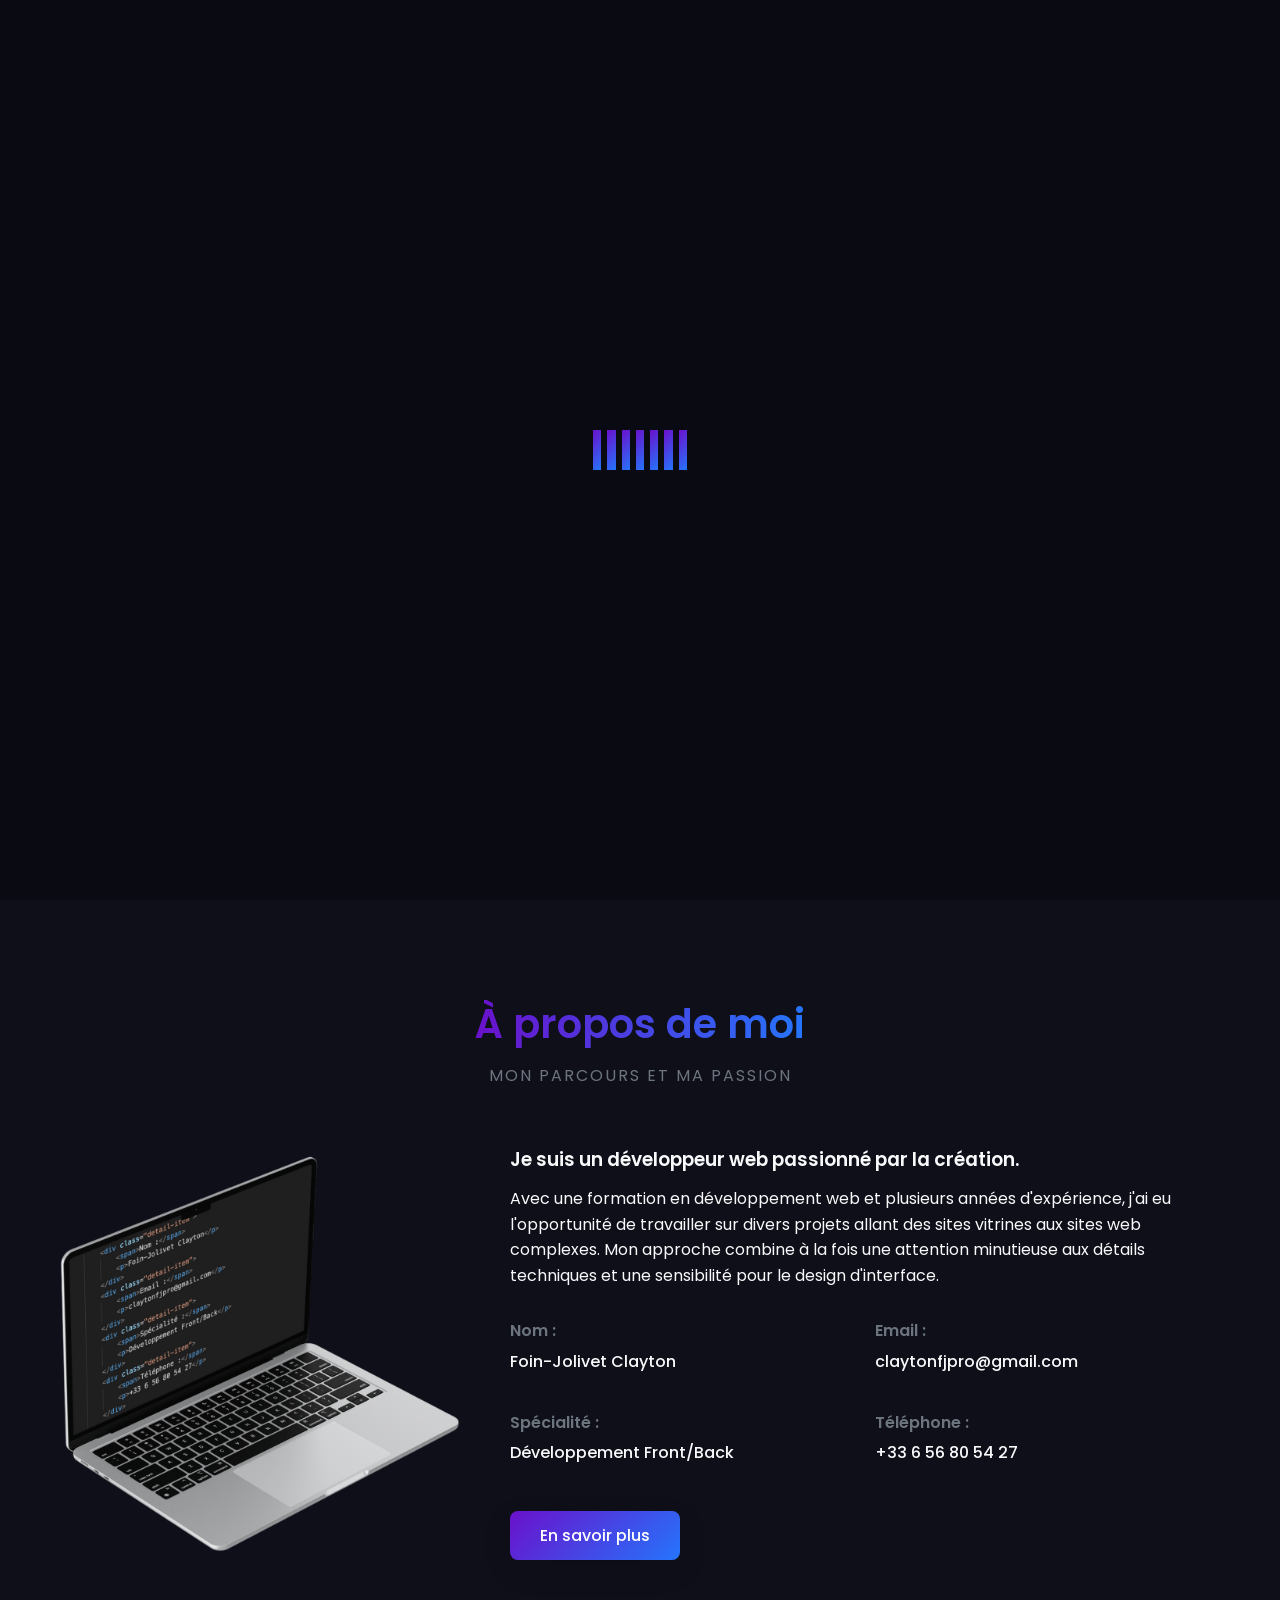
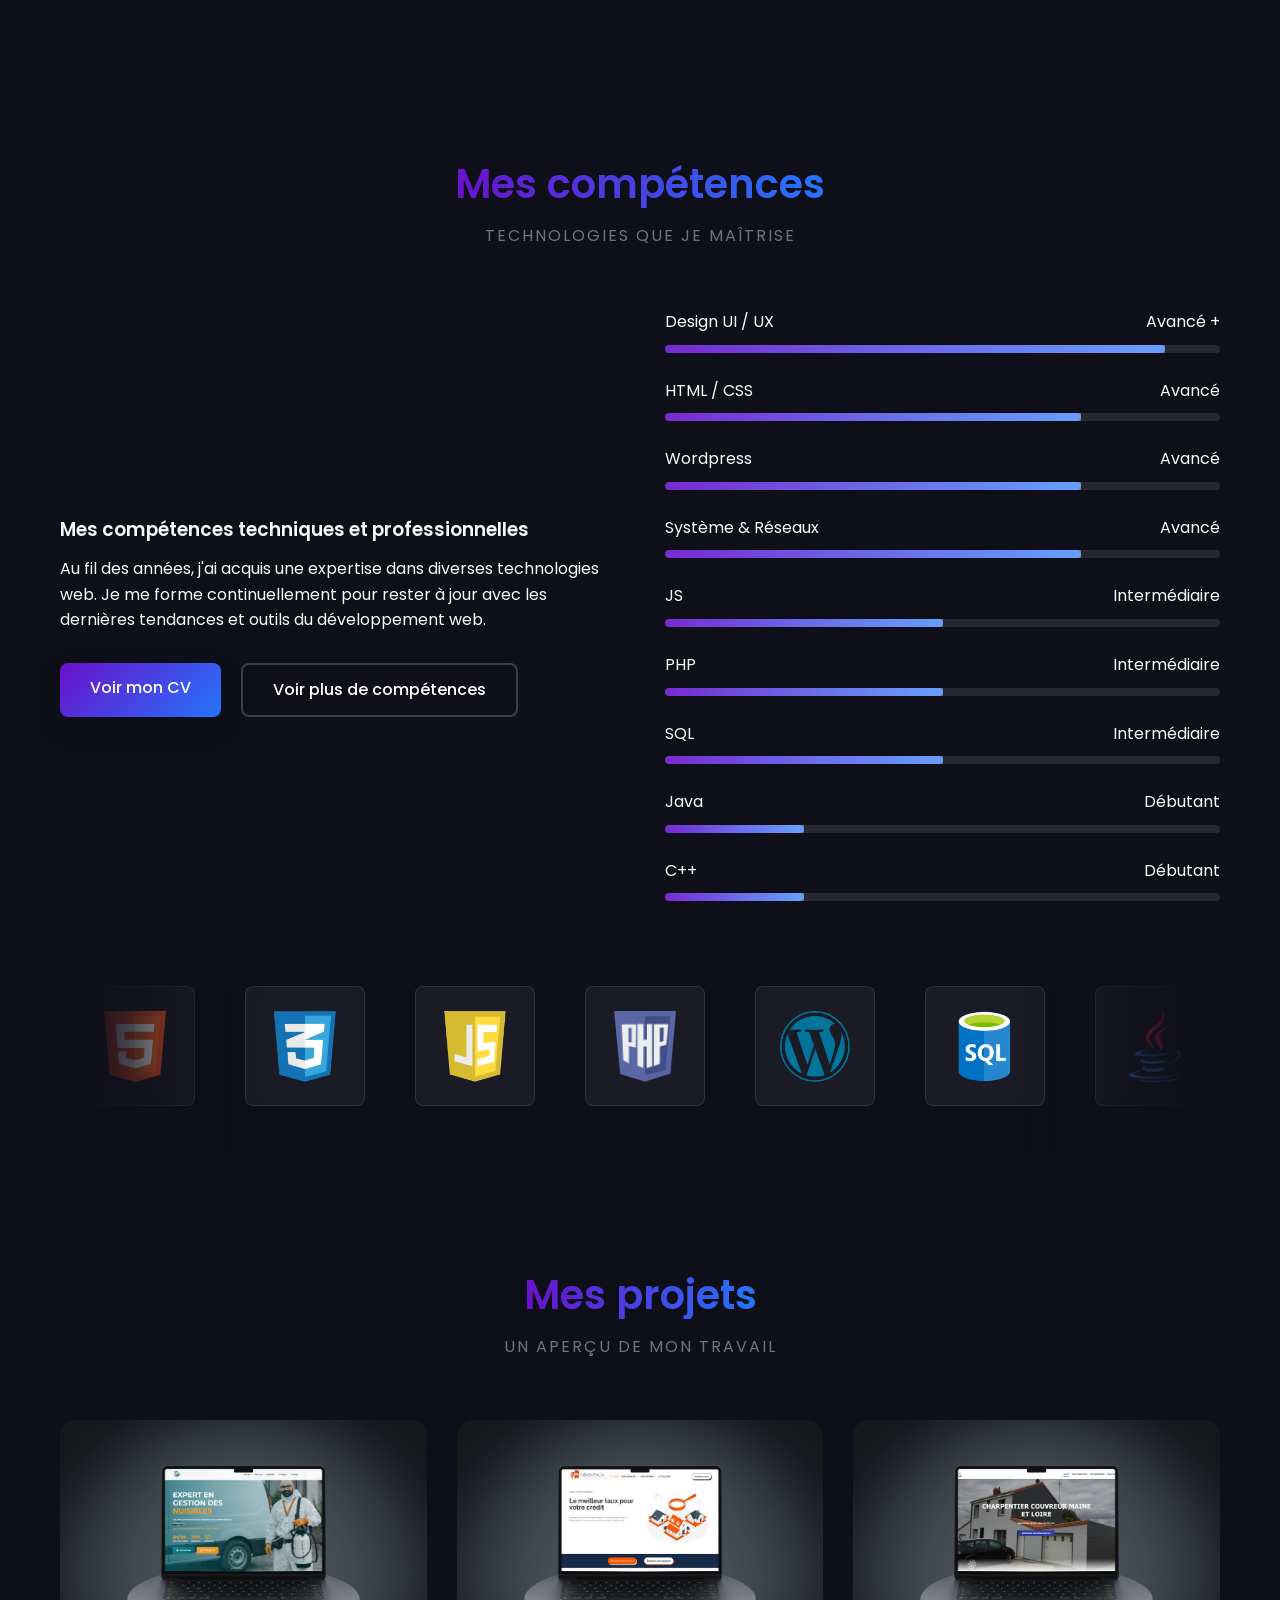
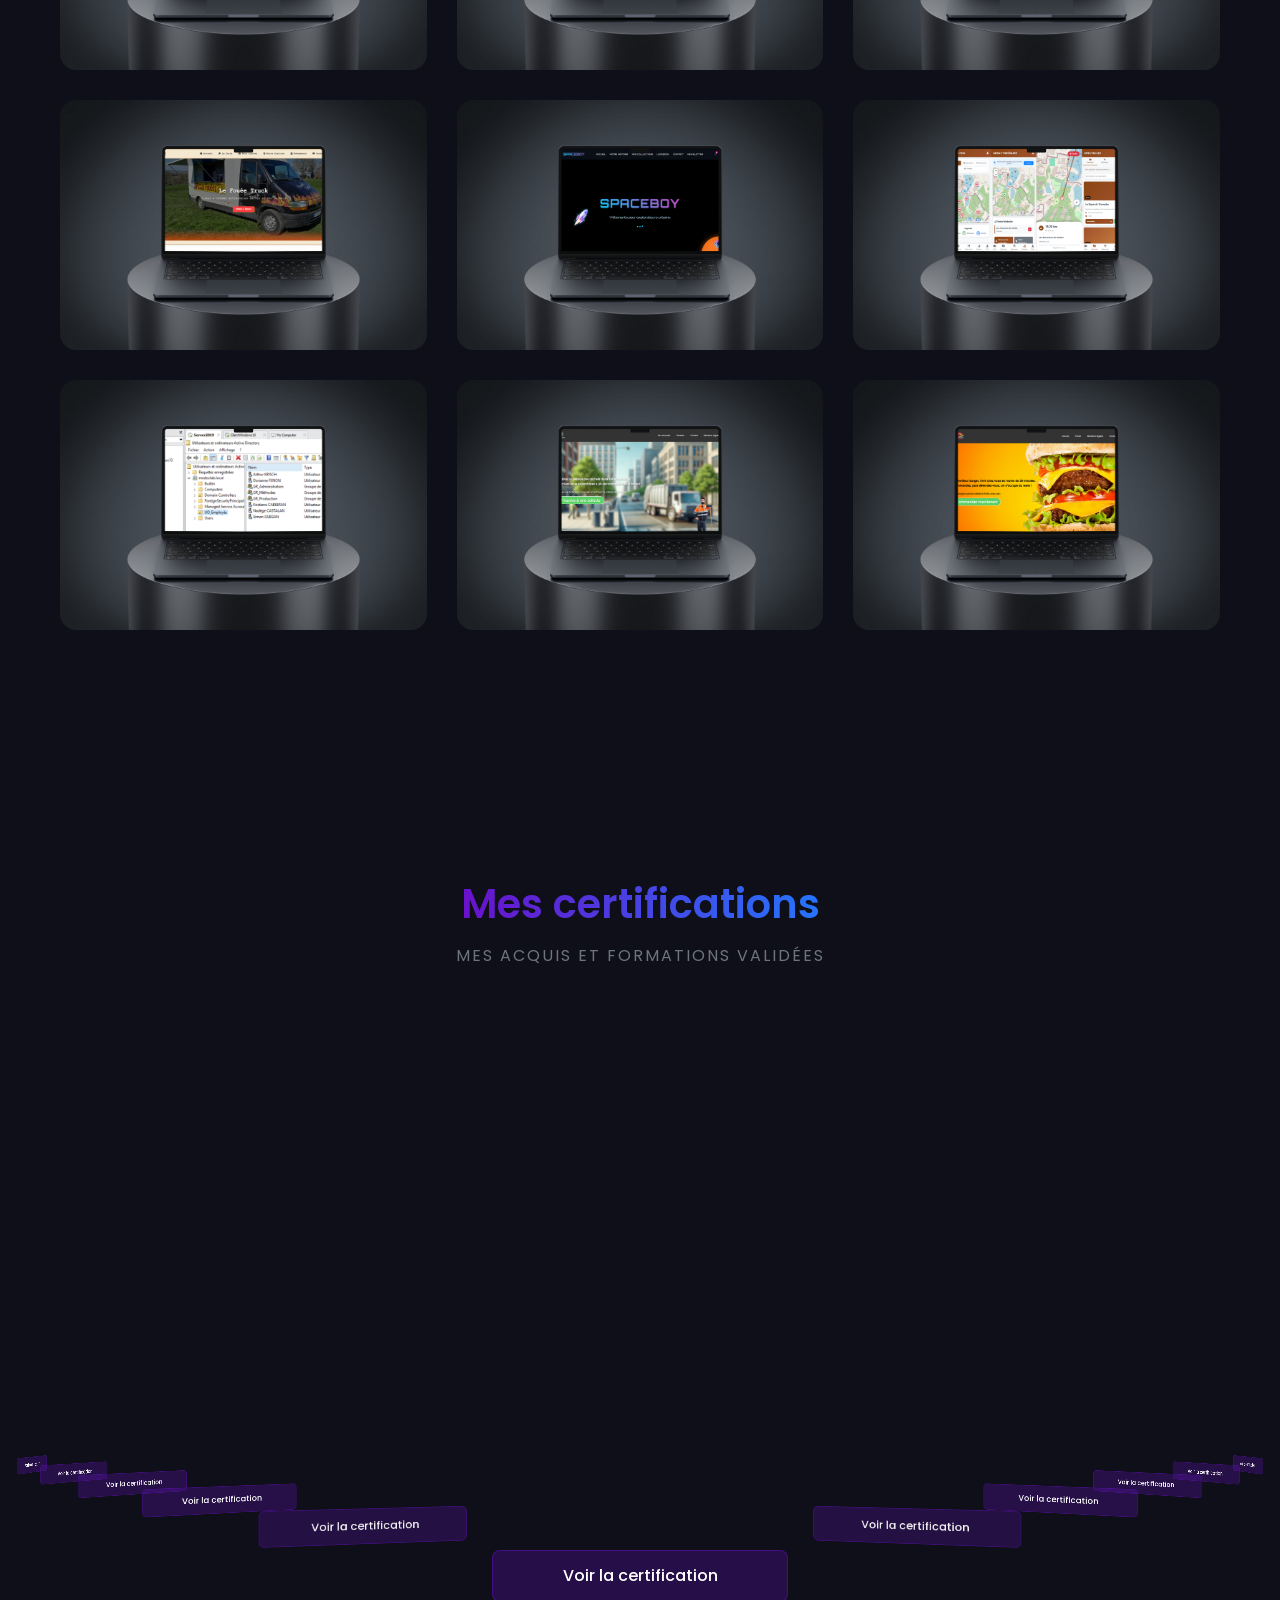
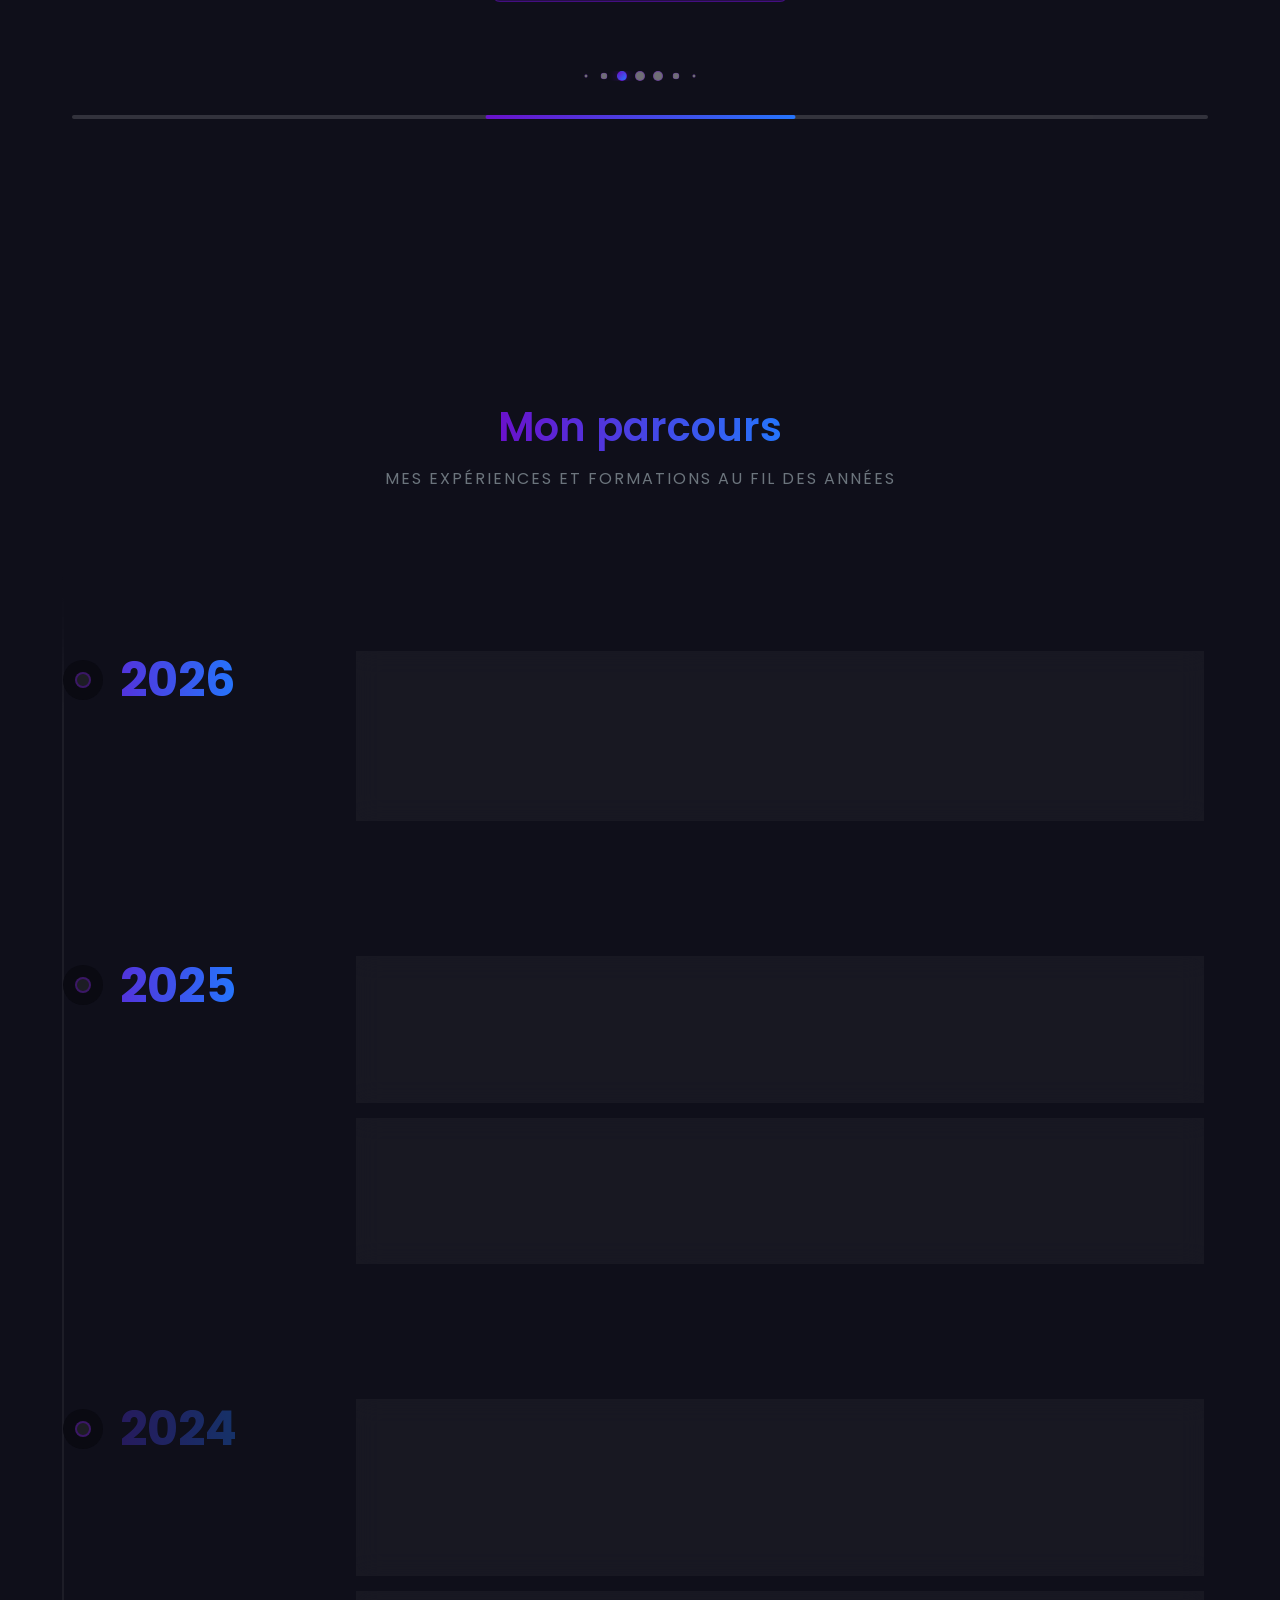
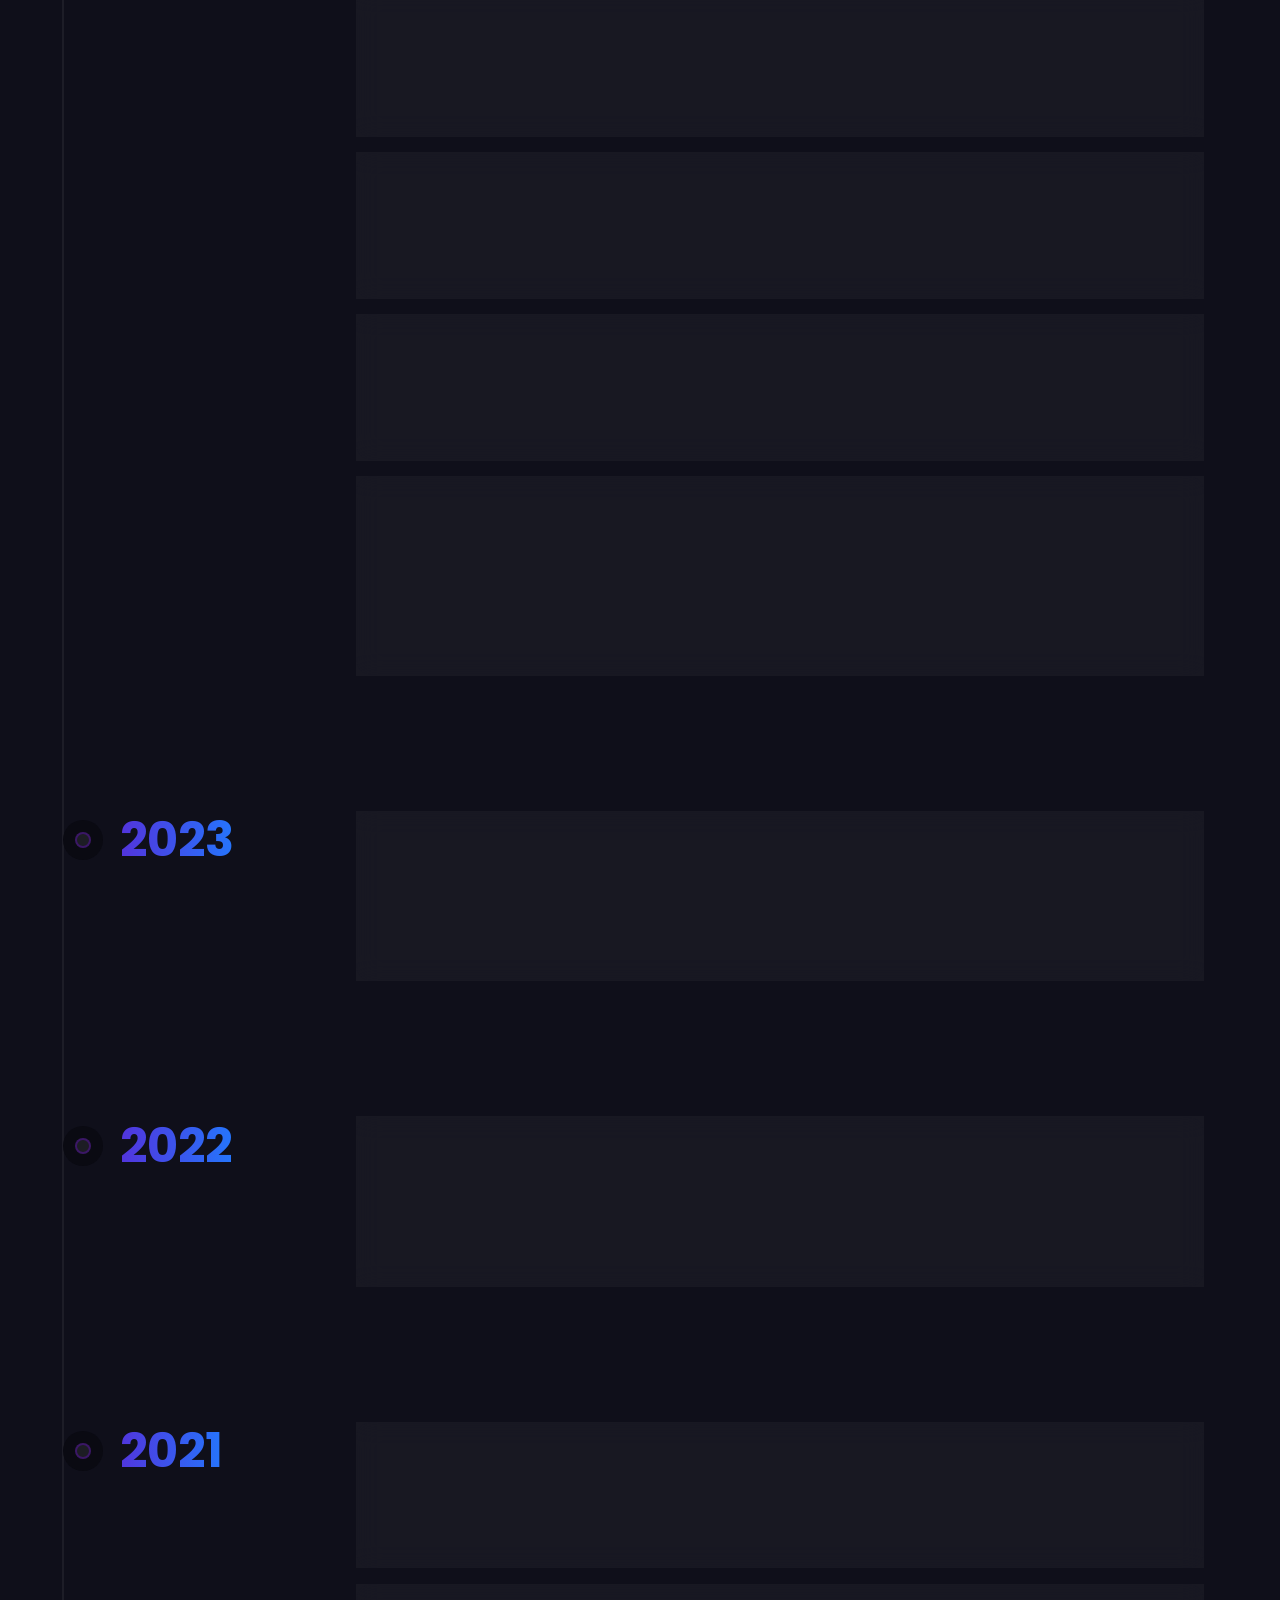
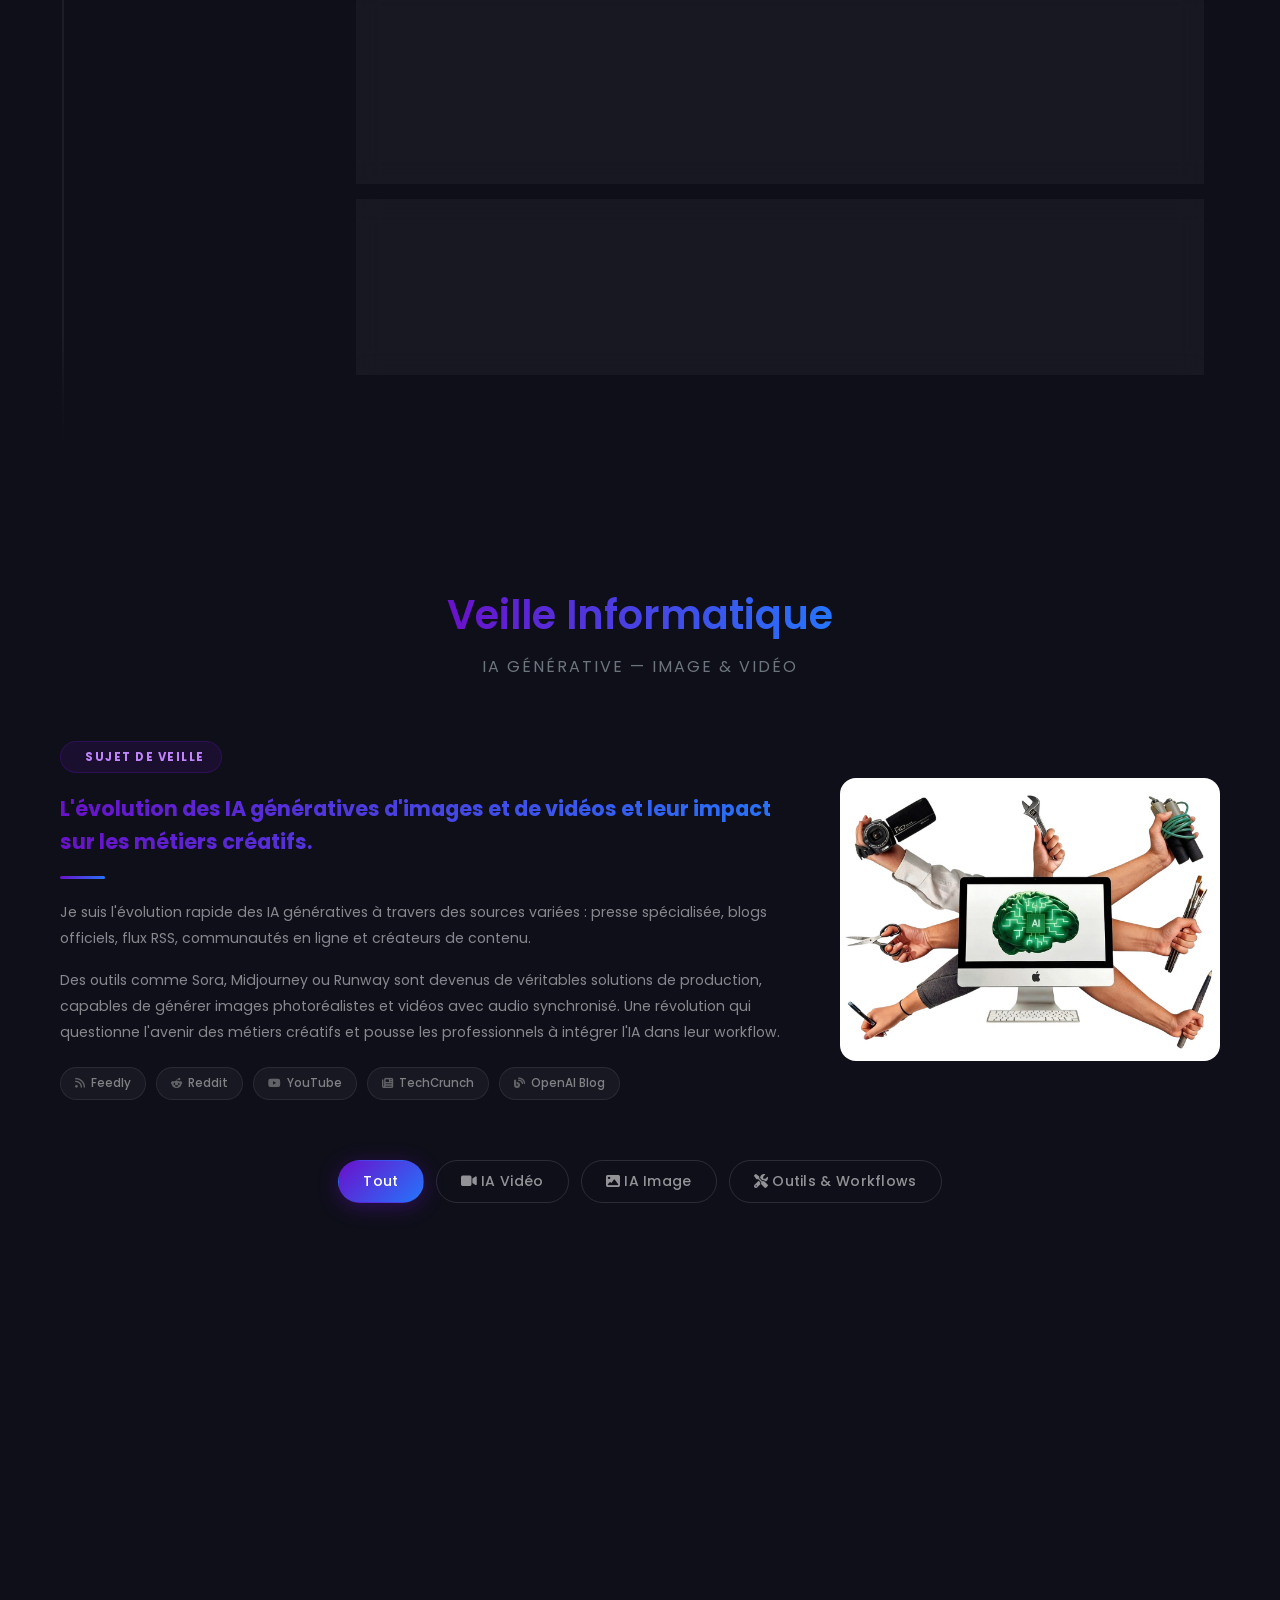
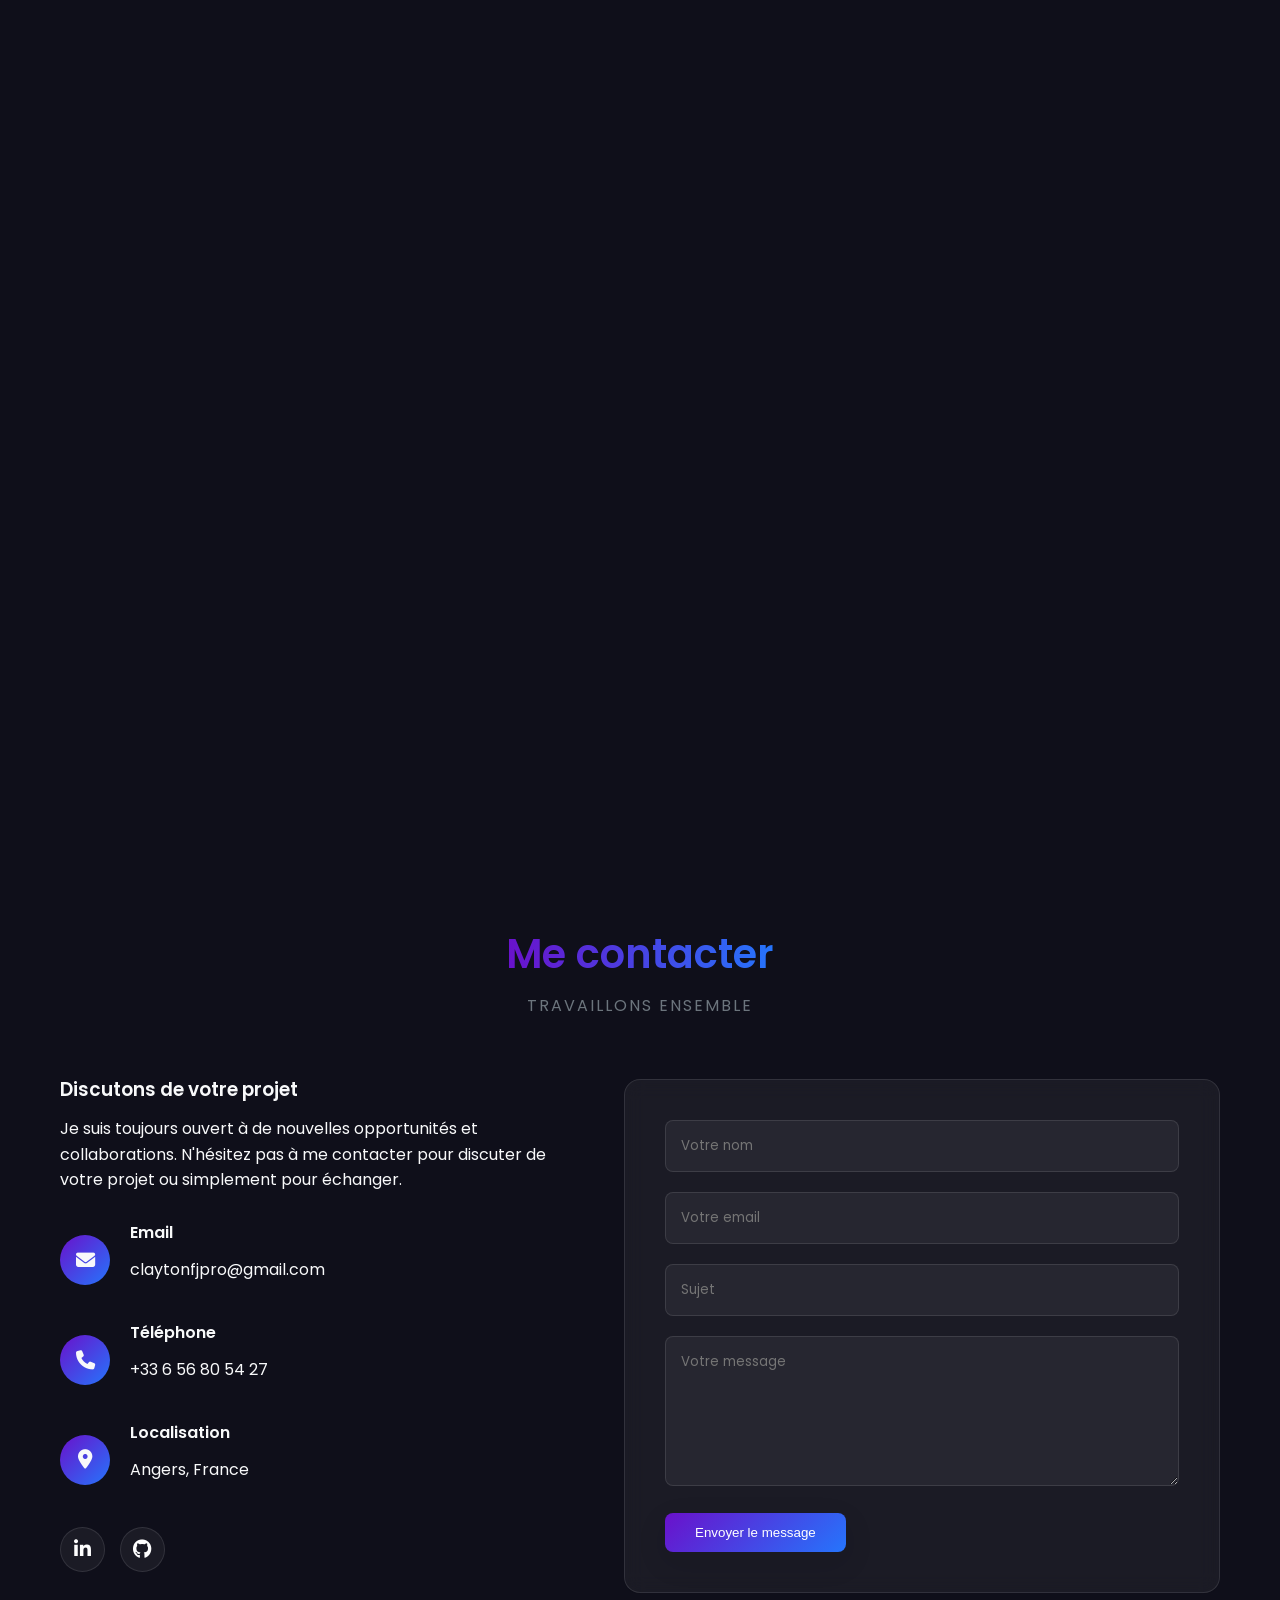
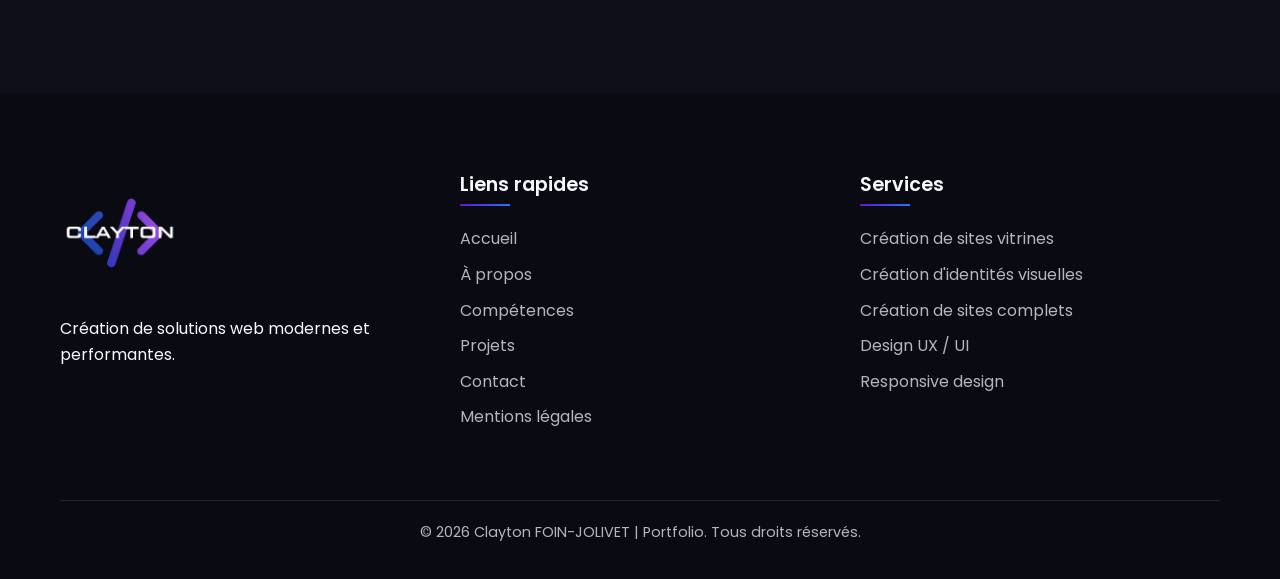
==== HTML/index.html @ 1fef13af "Optimize performance: compress images, passive listeners, SEO & accessibility Images: - Remove 12 un" ====
<!DOCTYPE html>
<html lang="fr">
<head>
    <meta charset="UTF-8">
    <meta name="viewport" content="width=device-width, initial-scale=1.0">
    <meta name="description" content="Portfolio de Clayton Foin-Jolivet — Développeur web passionné par la création digitale.">
    <meta name="theme-color" content="#0f0f1a">
    <meta name="author" content="Clayton Foin-Jolivet">
    <meta property="og:title" content="Clayton FOIN-JOLIVET | Portfolio">
    <meta property="og:description" content="Portfolio de Clayton Foin-Jolivet — Développeur web passionné par la création digitale.">
    <meta property="og:type" content="website">
    <meta property="og:url" content="https://claytonfj.github.io/mon-portfolio/">
    <meta property="og:image" content="https://claytonfj.github.io/mon-portfolio/IMAGES/logo.png">
    <meta name="twitter:card" content="summary_large_image">
    <link rel="canonical" href="https://claytonfj.github.io/mon-portfolio/">
    <title>Clayton FOIN-JOLIVET | Portfolio</title>

    <!-- Preconnect for faster external resource loading -->
    <link rel="preconnect" href="https://fonts.googleapis.com">
    <link rel="preconnect" href="https://fonts.gstatic.com" crossorigin>
    <link rel="preconnect" href="https://cdnjs.cloudflare.com">
    <link rel="preconnect" href="https://unpkg.com">
    <link rel="preconnect" href="https://prod.spline.design">

    <link rel="stylesheet" href="https://cdnjs.cloudflare.com/ajax/libs/font-awesome/6.4.0/css/all.min.css">
    <link rel="stylesheet" href="https://unpkg.com/swiper/swiper-bundle.min.css">
    <link href="https://fonts.googleapis.com/css2?family=Poppins:wght@300;400;500;600;700&display=swap" rel="stylesheet">
    
    <!-- Styles organisés -->
    <link rel="stylesheet" href="../CSS/base.css">
    <link rel="stylesheet" href="../CSS/preloader.css">
    <link rel="stylesheet" href="../CSS/cursor.css">
    <link rel="stylesheet" href="../CSS/navbar.css">
    <link rel="stylesheet" href="../CSS/hero.css">
    <link rel="stylesheet" href="../CSS/about.css">
    <link rel="stylesheet" href="../CSS/skills.css">
    <link rel="stylesheet" href="../CSS/tools-carousel.css">
    <link rel="stylesheet" href="../CSS/projects.css">
    <link rel="stylesheet" href="../CSS/project-modal.css">
    <link rel="stylesheet" href="../CSS/certifications.css">
    <link rel="stylesheet" href="../CSS/timeline.css">
    <link rel="stylesheet" href="../CSS/veille.css">
    <link rel="stylesheet" href="../CSS/contact.css">
    <link rel="stylesheet" href="../CSS/footer.css">
    <link rel="stylesheet" href="../CSS/responsive.css">

</head>
<body>
    <!-- Préloader -->
    <div class="preloader">
        <div class="loader">
            <div class="loader-square"></div>
            <div class="loader-square"></div>
            <div class="loader-square"></div>
            <div class="loader-square"></div>
            <div class="loader-square"></div>
            <div class="loader-square"></div>
            <div class="loader-square"></div>
        </div>
    </div>

    <!-- Cursor personnalisé -->
    <div class="cursor" aria-hidden="true"></div>
    <div class="cursor-follower" aria-hidden="true"></div>

    <!-- Navbar -->
    <nav class="navbar">
        <div class="container">
            <a href="#home" class="logo">
                <img src="../IMAGES/logo.png" alt="Mon Logo" width="40" height="40">
            </a>

            <div class="navbar-capsule">
                <a href="#home" class="active">Accueil</a>
                <a href="#about">À propos</a>
                <a href="#skills">Compétences</a>
                <a href="#projects">Projets</a>
                <a href="#certif">Certifications</a>
                <a href="#parcours">Parcours</a>
                <a href="#veille">Veille</a>
                <a href="#contact">Contact</a>
            </div>
            <button class="menu-btn" aria-label="Ouvrir le menu" aria-expanded="false">
                <div class="menu-btn__burger"></div>
            </button>
        </div>
    </nav>

    <!-- Mobile Menu -->
    <div class="mobile-menu">
        <div class="mobile-menu__content">
            <a href="#home" class="active">Accueil</a>
            <a href="#about">À propos</a>
            <a href="#skills">Compétences</a>
            <a href="#projects">Projets</a>
            <a href="#certif">Certifications</a>
            <a href="#gallery">Créations</a>
            <a href="#parcours">Parcours</a>
            <a href="#veille">Veille</a>
            <a href="#contact">Contact</a>
            <div class="social-links">
                <a href="https://www.linkedin.com/in/clayton-foin-jolivet-907069257/" target="_blank" rel="noopener noreferrer" aria-label="LinkedIn"><i class="fab fa-linkedin"></i></a>
                <a href="https://github.com/claytonfj" target="_blank" rel="noopener noreferrer" aria-label="GitHub"><i class="fab fa-github"></i></a>
            </div>
        </div>
    </div>

       <!-- Hero Section -->
    <section id="home" class="hero">
        <div class="hero-bg"></div>
        <canvas id="hero-particles" class="hero-particles"></canvas>
        <div class="hero-glow" id="hero-glow"></div>

        <div class="hero-layout">
            <div class="hero-content">
                <h4 class="subtitle">Bonjour,</h4>
                <h1 class="title">
                    <span class="title-word title-word-1">Bienvenue</span>
                    <span class="title-word title-word-2">Sur</span>
                    <span class="title-word title-word-3">Mon Portfolio</span>
                </h1>
                <p class="description">Je m'appelle Clayton, j'ai 21 ans et suis passionné par la création digitale.</p>

                <div class="hero-btns">
                    <a href="#contact" class="btn btn-primary">Me contacter</a>
                    <a href="../IMAGES/CV.pdf" class="btn btn-secondary" target="_blank" rel="noopener noreferrer">Voir mon CV</a>
                </div>
            </div>

            <!-- Robot 3D Spline -->
            <div class="hero-3d">
                <canvas id="spline-canvas"></canvas>
            </div>
        </div>

        <div class="scroll-down">
            <span>Scroll</span>
            <div class="mouse">
                <div class="wheel"></div>
            </div>
        </div>
    </section>

    <!-- About Section -->
    <section id="about" class="about">
        <div class="container">
            <div class="section-header">
                <h2 class="section-title">À propos de <span>moi</span></h2>
                <p class="section-subtitle">Mon parcours et ma passion</p>
            </div>
            
            <div class="about-content">
                <div class="about-image">
                    <div class="image-container">
                        <picture>
                            <source media="(max-width: 1200px)" srcset="../IMAGES/Macbookcode2.jpg">
                            <img src="../IMAGES/Macbookcode.png" alt="À propos" loading="lazy">
                        </picture>
                    </div>
                </div>
                
                <div class="about-text">
                    <h3>Je suis un développeur web passionné par la création.</h3>
                    <p>Avec une formation en développement web et plusieurs années d'expérience, j'ai eu l'opportunité de travailler sur divers projets allant des sites vitrines aux sites web complexes. Mon approche combine à la fois une attention minutieuse aux détails techniques et une sensibilité pour le design d'interface.</p>
                    
                    <div class="about-details">
                        <div class="detail-item">
                            <span>Nom :</span>
                            <p>Foin-Jolivet Clayton</p>
                        </div>
                        <div class="detail-item">
                            <span>Email :</span>
                            <p><a href="mailto:claytonfjpro@gmail.com">claytonfjpro@gmail.com</a></p>
                        </div>
                        <div class="detail-item">
                            <span>Spécialité :</span>
                            <p>Développement Front/Back</p>
                        </div>
                        <div class="detail-item">
                            <span>Téléphone :</span>
                            <p>+33 6 56 80 54 27</p>
                        </div>
                    </div>
                    
                    <div class="about-btns">
                        <a href="../IMAGES/CV.pdf" class="btn btn-primary" target="_blank" rel="noopener noreferrer">En savoir plus</a>
                    </div>
                </div>
            </div>
        </div>
    </section>

    <!-- Skills Section -->
    <section id="skills" class="skills">
        <div class="container">
            <div class="section-header">
                <h2 class="section-title">Mes <span>compétences</span></h2>
                <p class="section-subtitle">Technologies que je maîtrise</p>
            </div>
            
            <div class="skills-content">
                <div class="skills-info">
                    <h3>Mes compétences techniques et professionnelles</h3>
                    <p>Au fil des années, j'ai acquis une expertise dans diverses technologies web. Je me forme continuellement pour rester à jour avec les dernières tendances et outils du développement web.</p>
                    
                    <div class="skills-btns">
                        <a href="../IMAGES/CV.pdf" class="btn btn-primary" target="_blank" rel="noopener noreferrer">Voir mon CV</a>
                        <a href="../IMAGES/Tableau de compétences - Clayton - Tableau de synthèse Épreuve E4.pdf" class="btn btn-secondary" target="_blank" rel="noopener noreferrer">Voir plus de compétences</a>
                    </div>
                </div>
                
                <div class="skills-progress">

                    <div class="progress-item">
                        <div class="progress-header">
                            <span>Design UI / UX</span>
                            <span>Avancé +</span>
                        </div>
                        <div class="progress-bar">
                            <div class="progress-fill" style="width: 90%; background: linear-gradient(90deg, #6a11cb 0%, #2575fc 100%);"></div>
                        </div>
                    </div>

                    <div class="progress-item">
                        <div class="progress-header">
                            <span>HTML / CSS</span>
                            <span>Avancé</span>
                        </div>
                        <div class="progress-bar">
                            <div class="progress-fill" style="width: 75%; background: linear-gradient(90deg, #6a11cb 0%, #2575fc 100%);"></div>
                        </div>
                    </div>
                 
                     <div class="progress-item">
                        <div class="progress-header">
                            <span>Wordpress</span>
                            <span>Avancé</span>
                        </div>
                        <div class="progress-bar">
                            <div class="progress-fill" style="width: 75%; background: linear-gradient(90deg, #6a11cb 0%, #2575fc 100%);"></div>
                        </div>
                    </div>

                    <div class="progress-item">
                        <div class="progress-header">
                            <span>Système & Réseaux</span>
                            <span>Avancé</span>
                        </div>
                        <div class="progress-bar">
                            <div class="progress-fill" style="width: 75%; background: linear-gradient(90deg, #6a11cb 0%, #2575fc 100%);"></div>
                        </div>
                    </div>

                    <div class="progress-item">
                        <div class="progress-header">
                            <span>JS</span>
                            <span>Intermédiaire</span>
                        </div>
                        <div class="progress-bar">
                            <div class="progress-fill" style="width: 50%; background: linear-gradient(90deg, #6a11cb 0%, #2575fc 100%);"></div>
                        </div>
                    </div>
                    
                    <div class="progress-item">
                        <div class="progress-header">
                            <span>PHP</span>
                            <span>Intermédiaire</span>
                        </div>
                        <div class="progress-bar">
                            <div class="progress-fill" style="width: 50%; background: linear-gradient(90deg, #6a11cb 0%, #2575fc 100%);"></div>
                        </div>
                    </div>
                    
                    <div class="progress-item">
                        <div class="progress-header">
                            <span>SQL</span>
                            <span>Intermédiaire</span>
                        </div>
                        <div class="progress-bar">
                            <div class="progress-fill" style="width: 50%; background: linear-gradient(90deg, #6a11cb 0%, #2575fc 100%);"></div>
                        </div>
                    </div>

                    <div class="progress-item">
                        <div class="progress-header">
                            <span>Java</span>
                            <span>Débutant</span>
                        </div>
                        <div class="progress-bar">
                            <div class="progress-fill" style="width: 25%; background: linear-gradient(90deg, #6a11cb 0%, #2575fc 100%);"></div>
                        </div>
                    </div>

                    <div class="progress-item">
                        <div class="progress-header">
                            <span>C++</span>
                            <span>Débutant</span>
                        </div>
                        <div class="progress-bar">
                            <div class="progress-fill" style="width: 25%; background: linear-gradient(90deg, #6a11cb 0%, #2575fc 100%);"></div>
                        </div>
                    </div>
                </div>
            </div>
            
            <!-- Skills Section - Outils -->
            <div class="skills-tools">
                <div class="tools-carousel-container">
                    <div class="tools-carousel">
                        <!-- Les éléments seront dupliqués en JS pour l'effet infini -->
                        <div class="tool-item" data-tooltip="HTML">
                            <img src="../IMAGES/HTML.png" alt="HTML">
                        </div>
                        <div class="tool-item" data-tooltip="CSS">
                            <img src="../IMAGES/CSS.png" alt="CSS">
                        </div>
                        <div class="tool-item" data-tooltip="JS">
                            <img src="../IMAGES/JS.png" alt="JS">
                        </div>
                        <div class="tool-item" data-tooltip="PHP">
                            <img src="../IMAGES/PHP.png" alt="PHP">
                        </div>
                        <div class="tool-item" data-tooltip="Wordpress">
                            <img src="../IMAGES/Wordpress.png" alt="Wordpress">
                        </div>
                        <div class="tool-item" data-tooltip="SQL">
                            <img src="../IMAGES/SQL.png" alt="SQL">
                        </div>
                        <div class="tool-item" data-tooltip="Java">
                            <img src="../IMAGES/Java.png" alt="Java">
                        </div>
                        <div class="tool-item" data-tooltip="C++">
                            <img src="../IMAGES/C++.png" alt="C++">
                        </div>
                        <!-- Vous pouvez ajouter d'autres éléments ici -->
                    </div>
                </div>
            </div>
        </div>
    </section>

    <!-- Projects Section -->
<section id="projects" class="projects less-top-padding">
    <div class="container">
        <div class="section-header">
            <h2 class="section-title">Mes <span>projets</span></h2>
            <p class="section-subtitle">Un aperçu de mon travail</p>
        </div>
        
        <div class="projects-grid">

            <!-- Project 1 (VISIBLE) -->
            <div class="project-item" data-category="web">
                <div class="project-image">
                    <img src="../IMAGES/mockupprojets1.png" alt="Projet 1" loading="lazy">
                    <div class="project-overlay">
                        <h3>Site de gestion des nuisibles</h3>
                        <p>Création d'un site complet via VSCode</p>
                        <a href="#" class="project-link">Voir le projet <i class="fas fa-arrow-right"></i></a>
                    </div>
                </div>
            </div>

            <!-- Project 2 (VISIBLE) -->
            <div class="project-item" data-category="web">
                <div class="project-image">
                    <img src="../IMAGES/mockupprojets2.png" alt="Projet 2" loading="lazy">
                    <div class="project-overlay">
                        <h3>Site de courtiers immobiliers</h3>
                        <p>Refonte d'un site complet via Wordpress</p>
                        <a href="#" class="project-link">Voir le projet <i class="fas fa-arrow-right"></i></a>
                    </div>
                </div>
            </div>
            
            <!-- Project 3 (VISIBLE) -->
            <div class="project-item" data-category="app">
                <div class="project-image">
                    <img src="../IMAGES/mockupprojets3.png" alt="Projet 3" loading="lazy">
                    <div class="project-overlay">
                        <h3>Site d'artisans en charpente</h3>
                        <p>Refonte d'un site complet via VSCode</p>
                        <a href="#" class="project-link">Voir le projet <i class="fas fa-arrow-right"></i></a>
                    </div>
                </div>
            </div>
            
            <!-- Project 4 (VISIBLE) -->
            <div class="project-item" data-category="design">
                <div class="project-image">
                    <img src="../IMAGES/mockupprojets4.png" alt="Projet 4" loading="lazy">
                    <div class="project-overlay">
                        <h3>Site de food truck de pizzas</h3>
                        <p>Création d'un site complet via VSCode</p>
                        <a href="#" class="project-link">Voir le projet <i class="fas fa-arrow-right"></i></a>
                    </div>
                </div>
            </div>
            
            <!-- Project 5 (VISIBLE) -->
            <div class="project-item" data-category="web">
                <div class="project-image">
                    <img src="../IMAGES/mockupprojets5.png" alt="Projet 5" loading="lazy">
                    <div class="project-overlay">
                        <h3>Site de vêtements futuristes</h3>
                        <p>Création d'un site "prototype" via VSCode</p>
                        <a href="#" class="project-link">Voir le projet <i class="fas fa-arrow-right"></i></a>
                    </div>
                </div>
            </div>
            
            <!-- Project 6 - Puy du Fou (VISIBLE) -->
            <div class="project-item" data-category="app">
                <div class="project-image">
                    <img src="../IMAGES/mockupPDF.png" alt="Puy du Fou" loading="lazy">
                    <div class="project-overlay">
                        <h3>Puy du Fou</h3>
                        <p>Application web de planification de visite au parc</p>
                        <a href="#" class="project-link">Voir le projet <i class="fas fa-arrow-right"></i></a>
                    </div>
                </div>
            </div>

            <!-- Project 7 - MedocLab (VISIBLE) -->
            <div class="project-item" data-category="app">
                <div class="project-image">
                    <img src="../IMAGES/mockupMEDOCLAB.png" alt="MedocLab" loading="lazy">
                    <div class="project-overlay">
                        <h3>MedocLab</h3>
                        <p>Infrastructure réseau Windows Server & Active Directory</p>
                        <a href="#" class="project-link">Voir le projet <i class="fas fa-arrow-right"></i></a>
                    </div>
                </div>
            </div>

            <!-- Project 8 (VISIBLE) -->
            <div class="project-item" data-category="app">
                <div class="project-image">
                    <img src="../IMAGES/mockupprojets6.png" alt="Projet 6" loading="lazy">
                    <div class="project-overlay">
                        <h3>Site de gestion des déchêts</h3>
                        <p>Création d'un site "prototype" via VSCode</p>
                        <a href="#" class="project-link">Voir le projet <i class="fas fa-arrow-right"></i></a>
                    </div>
                </div>
            </div>
            
            <!-- Project 9 (VISIBLE) -->
            <div class="project-item" data-category="web">
                <div class="project-image">
                    <img src="../IMAGES/mockupprojets7.png" alt="Projet 7" loading="lazy">
                    <div class="project-overlay">
                        <h3>Site de restauration à domicile</h3>
                        <p>Création d'un site "prototype" via VSCode</p>
                        <a href="#" class="project-link">Voir le projet <i class="fas fa-arrow-right"></i></a>
                    </div>
                </div>
            </div>
            
        </div>
        
        <div class="projects-cta">
            <a href="#" class="btn btn-primary" id="loadMoreProjects">Voir plus de projets</a>
        </div>
    </div>
</section>

    <!-- Project Modal -->
    <div class="project-modal">
        <div class="modal-overlay"></div>
        <div class="modal-container">
            <button class="modal-close-btn">
                <i class="fas fa-times"></i>
            </button>
            
            <div class="modal-content">
                <div class="modal-image-container">
                    <img class="modal-image" src="" alt="">
                    <div class="modal-image-overlay"></div>
                </div>

                <div class="modal-text-content">
                    <div class="modal-header">
                        <h2 class="modal-title">Titre du Projet</h2>
                        <div class="modal-meta">
                            <span class="modal-category"><i class="fas fa-folder"></i> Développement Web</span>
                            <span class="modal-date"><i class="fas fa-calendar-alt"></i> 2025</span>
                        </div>
                    </div>
                    <div class="modal-divider"></div>
                    <p class="modal-description">Description détaillée du projet avec les technologies utilisées, les défis rencontrés et les solutions apportées.</p>

                    <div class="modal-tech-stack">
                        <h3>Technologies utilisées :</h3>
                        <div class="tech-icons"></div>
                    </div>

                    <div class="modal-actions">
                        <a href="#" class="btn btn-primary">
                            <i class="fas fa-external-link-alt"></i> Voir en ligne
                        </a>
                    </div>
                </div>
            </div>
        </div>
    </div>

    <!-- Certifications Section -->
<section id="certif" class="certifications">
    <div class="container">
        <div class="section-header">
            <h2 class="section-title">Mes <span>certifications</span></h2>
            <p class="section-subtitle">Mes acquis et formations validées</p>
        </div>
        
        <!-- Swiper Container -->
        <div class="swiper-container">
            <div class="swiper-wrapper">
                <!-- Slide 1 - Figma -->
                <div class="swiper-slide">
                    <div class="certification-card">
                        <div class="certification-header" style="background-image: url('../IMAGES/Forma-Figma.avif');">
                        </div>
                        <div class="certification-detail">
                            <h3>Figma</h3>
                            <span>OpenClassrooms - 2025</span>
                            <p>Créez une maquette web avec Figma.</p>
                            <div class="certification-meta">
                                <span class="duration">6 heures</span>
                                <span class="level">Facile</span>
                            </div>
                            <a href="https://openclassrooms.com/fr/courses/7342806-creez-une-maquette-web-avec-figma" class="btn-certification" target="_blank" rel="noopener noreferrer">
                                Voir la certification
                            </a>
                        </div>
                    </div>
                </div>
                
                <!-- Slide 2 - UI Design -->
                <div class="swiper-slide">
                    <div class="certification-card">
                        <div class="certification-header" style="background-image: url('../IMAGES/Forma-DESIGN.avif');">
                        </div>
                        <div class="certification-detail">
                            <h3>UI Design</h3>
                            <span>OpenClassrooms - 2025</span>
                            <p>Concevez un contenu web accessible.</p>
                            <div class="certification-meta">
                                <span class="score">6 heures</span>
                                <span class="level">Facile</span>
                            </div>
                            <a href="https://openclassrooms.com/fr/courses/6691346-concevez-un-contenu-web-accessible" class="btn-certification" target="_blank" rel="noopener noreferrer">
                                Voir la certification
                            </a>
                        </div>
                    </div>
                </div>
                
                <!-- Slide 3 - JAVA -->
                <div class="swiper-slide">
                    <div class="certification-card">
                        <div class="certification-header" style="background-image: url('../IMAGES/Forma-JAVA.avif');">
                        </div>
                        <div class="certification-detail">
                            <h3>JAVA</h3>
                            <span>OpenClassrooms - 2025</span>
                            <p>Apprenez à programmer en Java.</p>
                            <div class="certification-meta">
                                <span class="domains">10 heures</span>
                                <span class="level">Facile</span>
                            </div>
                            <a href="https://openclassrooms.com/fr/courses/8383791-apprenez-a-programmer-en-java" class="btn-certification" target="_blank" rel="noopener noreferrer">
                                Voir la certification
                            </a>
                        </div>
                    </div>
                </div>
                
                <!-- Slide 4 - JavaScript -->
                <div class="swiper-slide">
                    <div class="certification-card">
                        <div class="certification-header" style="background-image: url('../IMAGES/Forma-JS.avif');">
                        </div>
                        <div class="certification-detail">
                            <h3>JavaScript</h3>
                            <span>OpenClassrooms - 2024</span>
                            <p>Apprenez à programmer avec JavaScript.</p>
                            <div class="certification-meta">
                                <span class="duration">12 heures</span>
                                <span class="level">Facile</span>
                            </div>
                            <a href="https://openclassrooms.com/fr/courses/7696886-apprenez-a-programmer-avec-javascript" class="btn-certification" target="_blank" rel="noopener noreferrer">
                                Voir la certification
                            </a>
                        </div>
                    </div>
                </div>
                
                <!-- Slide 5 - PIX -->
                <div class="swiper-slide">
                    <div class="certification-card">
                        <div class="certification-header" style="background-image: url('../IMAGES/Pix.png');">
                        </div>
                        <div class="certification-detail">
                            <h3>PIX</h3>
                            <span>Certification PIX - 2025</span>
                            <p>Compétences numériques avancées avec validation de 5 domaines sur 5.</p>
                            <div class="certification-meta">
                                <span class="domains">367/895</span>
                                <span class="level">le 11/12/2025</span>
                            </div>
                            <a href="../IMAGES/certification-pix-20251211.pdf" class="btn-certification" target="_blank" rel="noopener noreferrer">
                                Voir la certification
                            </a>
                        </div>
                    </div>
                </div>
                
                <!-- Slide 6 - HTML / CSS -->
                <div class="swiper-slide">
                    <div class="certification-card">
                        <div class="certification-header" style="background-image: url('../IMAGES/Forma-HTML-CSS.avif');">
                        </div>
                        <div class="certification-detail">
                            <h3>HTML / CSS</h3>
                            <span>OpenClassrooms - 2024</span>
                            <p>Créez votre site web avec HTML5 et CSS3.</p>
                            <div class="certification-meta">
                                <span class="duration">15 heures</span>
                                <span class="level">Facile</span>
                            </div>
                            <a href="https://openclassrooms.com/fr/courses/1603881-creez-votre-site-web-avec-html5-et-css3" class="btn-certification" target="_blank" rel="noopener noreferrer">
                                Voir la certification
                            </a>
                        </div>
                    </div>
                </div>

                <!-- Slide 7 - Voltaire -->
                <div class="swiper-slide">
                    <div class="certification-card">
                        <div class="certification-header" style="background-image: url('../IMAGES/Voltaire.png');">
                        </div>
                        <div class="certification-detail">
                            <h3>Voltaire</h3>
                            <span>Certification Voltaire - 2025</span>
                            <p>Maîtrise de l'orthographe et de la grammaire française</p>
                            <div class="certification-meta">
                                <span class="score">499/1000</span>
                                <span class="level">Le 16/10/2025</span>
                            </div>
                            <a href="https://mon.certificat-voltaire.fr/verification-certificat?code=MWKHMCL" class="btn-certification" target="_blank" rel="noopener noreferrer">
                                Voir la certification
                            </a>
                        </div>
                    </div>
                </div>

                <!-- Slide 8 - PHP/MySQL -->
                <div class="swiper-slide">
                    <div class="certification-card">
                        <div class="certification-header" style="background-image: url('../IMAGES/Forma-PHP-SQL.avif');">
                        </div>
                        <div class="certification-detail">
                            <h3>PHP & MySQL</h3>
                            <span>OpenClassrooms - 2025</span>
                            <p>Concevez votre site web avec PHP et MySQL.</p>
                            <div class="certification-meta">
                                <span class="duration">8 heures</span>
                                <span class="level">Moyen</span>
                            </div>
                            <a href="https://openclassrooms.com/fr/courses/918836-concevez-votre-site-web-avec-php-et-mysql" class="btn-certification" target="_blank" rel="noopener noreferrer">
                                Voir la certification
                            </a>
                        </div>
                    </div>
                </div>

                <!-- Slide 9 - Animations CSS -->
                <div class="swiper-slide">
                    <div class="certification-card">
                        <div class="certification-header" style="background-image: url('../IMAGES/Forma-Anim-CSS.avif');">
                        </div>
                        <div class="certification-detail">
                            <h3>Animations CSS</h3>
                            <span>OpenClassrooms - 2025</span>
                            <p>Créez des animations CSS modernes.</p>
                            <div class="certification-meta">
                                <span class="duration">15 heures</span>
                                <span class="level">Moyen</span>
                            </div>
                            <a href="https://openclassrooms.com/fr/courses/5919246-creez-des-animations-css-modernes" class="btn-certification" target="_blank" rel="noopener noreferrer">
                                Voir la certification
                            </a>
                        </div>
                    </div>
                </div>

                <!-- Slide 10 - UX Design -->
                <div class="swiper-slide">
                    <div class="certification-card">
                        <div class="certification-header" style="background-image: url('../IMAGES/Forma-JAVA.avif');">
                        </div>
                        <div class="certification-detail">
                            <h3>UX Design</h3>
                            <span>OpenClassrooms - 2025</span>
                            <p>Découvrez les fondamentaux de l'UX design.</p>
                            <div class="certification-meta">
                                <span class="duration">4 heures</span>
                                <span class="level">Moyen</span>
                            </div>
                            <a href="https://openclassrooms.com/fr/courses/3013856-decouvrez-les-fondamentaux-de-l-ux-design" class="btn-certification" target="_blank" rel="noopener noreferrer">
                                Voir la certification
                            </a>
                        </div>
                    </div>
                </div>

                <!-- Slide 11 - Git & Github -->
                <div class="swiper-slide">
                    <div class="certification-card">
                        <div class="certification-header" style="background-image: url('../IMAGES/Forma-GITHUB.avif');">
                        </div>
                        <div class="certification-detail">
                            <h3>Git & Github</h3>
                            <span>OpenClassrooms - 2025</span>
                            <p>Gérez du code avec Git et GitHub.</p>
                            <div class="certification-meta">
                                <span class="duration">6 heures</span>
                                <span class="level">Facile</span>
                            </div>
                            <a href="https://openclassrooms.com/fr/courses/7162856-gerez-du-code-avec-git-et-github" class="btn-certification" target="_blank" rel="noopener noreferrer">
                                Voir la certification
                            </a>
                        </div>
                    </div>
                </div>
            </div>
            
            <!-- Pagination -->
            <div class="swiper-pagination"></div>
            
            <!-- Scrollbar -->
            <div class="swiper-scrollbar"></div>
        </div>
    </div>
</section>

    <!-- Parcours Section — Aceternity-style timeline -->
    <section id="parcours" class="timeline-section">
        <div class="container">
            <div class="section-header">
                <h2 class="section-title">Mon <span>parcours</span></h2>
                <p class="section-subtitle">Mes expériences et formations au fil des années</p>
            </div>
        </div>

        <div class="aceternity-timeline" id="aceternityTimeline">

            <!-- 2026 -->
            <div class="at-entry">
                <div class="at-left">
                    <div class="at-dot-wrap">
                        <div class="at-dot"></div>
                    </div>
                    <h3 class="at-year">2026</h3>
                </div>
                <div class="at-right">
                    <h3 class="at-year-mobile">2026</h3>
                    <div class="at-card">
                        <span class="at-badge at-badge--stage"><i class="fas fa-briefcase"></i> Stage — 6 semaines</span>
                        <h4>Groupe Brangeon</h4>
                        <p>Développement d'applications en PHP via un framework interne. Retour dans l'entreprise après un premier stage en 2021.</p>
                    </div>
                </div>
            </div>

            <!-- 2025 -->
            <div class="at-entry">
                <div class="at-left">
                    <div class="at-dot-wrap">
                        <div class="at-dot"></div>
                    </div>
                    <h3 class="at-year">2025</h3>
                </div>
                <div class="at-right">
                    <h3 class="at-year-mobile">2025</h3>
                    <div class="at-card">
                        <span class="at-badge at-badge--stage"><i class="fas fa-briefcase"></i> Stage — 6 semaines</span>
                        <h4>Media-Dom</h4>
                        <p>Refonte d'un site web via WordPress. Création de plugins et shortcodes PHP personnalisés.</p>
                    </div>
                    <div class="at-card">
                        <span class="at-badge at-badge--job"><i class="fas fa-building"></i> Emploi saisonnier — 2 mois</span>
                        <h4>GEMO VETIR</h4>
                        <p>Emploi saisonnier à Chemillé.</p>
                    </div>
                </div>
            </div>

            <!-- 2024 -->
            <div class="at-entry">
                <div class="at-left">
                    <div class="at-dot-wrap">
                        <div class="at-dot"></div>
                    </div>
                    <h3 class="at-year">2024</h3>
                </div>
                <div class="at-right">
                    <h3 class="at-year-mobile">2024</h3>
                    <div class="at-card">
                        <span class="at-badge at-badge--education"><i class="fas fa-graduation-cap"></i> Formation</span>
                        <h4>BTS SIO Option SLAM</h4>
                        <p class="at-school">Lycée Sainte Marie ESUPEC</p>
                        <p>Début de la formation en Solutions Logicielles et Applications Métiers.</p>
                    </div>
                    <div class="at-card">
                        <span class="at-badge at-badge--stage"><i class="fas fa-briefcase"></i> Stage — 4 semaines</span>
                        <h4>Hendrix Genetics</h4>
                        <p>Configuration d'un serveur de périphériques série. Installation et configuration de bornes WiFi Ruckus.</p>
                    </div>
                    <div class="at-card">
                        <span class="at-badge at-badge--stage"><i class="fas fa-briefcase"></i> Stage — 4 semaines</span>
                        <h4>Agglomération Pays de Saint-Gilles-Croix-de-Vie</h4>
                        <p>Déploiements MDT/WDS. Exports PST via Exchange Management Shell.</p>
                    </div>
                    <div class="at-card">
                        <span class="at-badge at-badge--job"><i class="fas fa-building"></i> Emploi saisonnier — 2 mois</span>
                        <h4>Loste Grand Saloir</h4>
                        <p>Emploi saisonnier au Mesnil-en-Vallée.</p>
                    </div>
                    <div class="at-card">
                        <span class="at-badge at-badge--education"><i class="fas fa-graduation-cap"></i> Diplôme</span>
                        <h4>BAC PRO SN Option RISC</h4>
                        <p class="at-school">Lycée de l'Hyrôme</p>
                        <p>Obtention du baccalauréat avec mention bien. Spécialité Réseaux Informatiques et Systèmes Communicants.</p>
                    </div>
                </div>
            </div>

            <!-- 2023 -->
            <div class="at-entry">
                <div class="at-left">
                    <div class="at-dot-wrap">
                        <div class="at-dot"></div>
                    </div>
                    <h3 class="at-year">2023</h3>
                </div>
                <div class="at-right">
                    <h3 class="at-year-mobile">2023</h3>
                    <div class="at-card">
                        <span class="at-badge at-badge--stage"><i class="fas fa-briefcase"></i> Stage — 4 semaines</span>
                        <h4>Établissements Sogal</h4>
                        <p>Configuration d'un NAS sur un site distant avec 2 serveurs virtualisés. Création et configuration d'une clé bootable Windows 10 et 11.</p>
                    </div>
                </div>
            </div>

            <!-- 2022 -->
            <div class="at-entry">
                <div class="at-left">
                    <div class="at-dot-wrap">
                        <div class="at-dot"></div>
                    </div>
                    <h3 class="at-year">2022</h3>
                </div>
                <div class="at-right">
                    <h3 class="at-year-mobile">2022</h3>
                    <div class="at-card">
                        <span class="at-badge at-badge--stage"><i class="fas fa-briefcase"></i> Stage — 4 semaines</span>
                        <h4>Ateliers Perrault</h4>
                        <p>Création d'un fichier d'inventaire Excel avec UserForm (VBA). Archivage en ligne de boîtes mail avec Microsoft Exchange.</p>
                    </div>
                </div>
            </div>

            <!-- 2021 -->
            <div class="at-entry">
                <div class="at-left">
                    <div class="at-dot-wrap">
                        <div class="at-dot"></div>
                    </div>
                    <h3 class="at-year">2021</h3>
                </div>
                <div class="at-right">
                    <h3 class="at-year-mobile">2021</h3>
                    <div class="at-card">
                        <span class="at-badge at-badge--stage"><i class="fas fa-briefcase"></i> Stage — 3 semaines</span>
                        <h4>Sysd Informatique</h4>
                        <p>Configuration d'écrans tactiles ViewSonic.</p>
                    </div>
                    <div class="at-card">
                        <span class="at-badge at-badge--education"><i class="fas fa-graduation-cap"></i> Formation</span>
                        <h4>BAC PRO SN Option RISC</h4>
                        <p class="at-school">Lycée de l'Hyrôme</p>
                        <p>Début de la formation en Systèmes Numériques, spécialité Réseaux Informatiques et Systèmes Communicants.</p>
                    </div>
                    <div class="at-card">
                        <span class="at-badge at-badge--education"><i class="fas fa-graduation-cap"></i> Diplôme</span>
                        <h4>Collège Saint-Joseph</h4>
                        <p class="at-school">49620</p>
                        <p>Diplôme national du brevet avec mention assez bien.</p>
                    </div>
                </div>
            </div>

            <!-- Ligne animée -->
            <div class="at-line-track">
                <div class="at-line-progress" id="atLineProgress"></div>
            </div>

        </div>
    </section>

    <!-- Veille Informatique Section -->
    <section id="veille" class="veille-section">
        <div class="container">
            <div class="section-header">
                <h2 class="section-title">Veille <span>Informatique</span></h2>
                <p class="section-subtitle">IA Générative — Image & Vidéo</p>
            </div>

            <!-- Introduction -->
            <div class="veille-intro">
                <div class="veille-intro-text">
                    <span class="veille-label"><i class="fas fa-radar"></i> Sujet de veille</span>
                    <h3>L'évolution des IA génératives d'images et de vidéos et leur impact sur les métiers créatifs.</h3>
                    <div class="veille-intro-bar"></div>
                    <p>Je suis l'évolution rapide des IA génératives à travers des sources variées : presse spécialisée, blogs officiels, flux RSS, communautés en ligne et créateurs de contenu.</p>
                    <p>Des outils comme Sora, Midjourney ou Runway sont devenus de véritables solutions de production, capables de générer images photoréalistes et vidéos avec audio synchronisé. Une révolution qui questionne l'avenir des métiers créatifs et pousse les professionnels à intégrer l'IA dans leur workflow.</p>
                    <div class="veille-sources">
                        <span><i class="fas fa-rss"></i> Feedly</span>
                        <span><i class="fab fa-reddit-alien"></i> Reddit</span>
                        <span><i class="fab fa-youtube"></i> YouTube</span>
                        <span><i class="fas fa-newspaper"></i> TechCrunch</span>
                        <span><i class="fas fa-blog"></i> OpenAI Blog</span>
                    </div>
                </div>
                <div class="veille-intro-image">
                    <div class="veille-image-container">
                        <img src="../IMAGES/IA-Generative.jpg" alt="IA Générative" loading="lazy">
                    </div>
                </div>
            </div>

            <!-- Filtres -->
            <div class="veille-filters">
                <button class="veille-filter active" data-filter="all">Tout</button>
                <button class="veille-filter" data-filter="video">
                    <i class="fas fa-video"></i> IA Vidéo
                </button>
                <button class="veille-filter" data-filter="image">
                    <i class="fas fa-image"></i> IA Image
                </button>
                <button class="veille-filter" data-filter="outils">
                    <i class="fas fa-tools"></i> Outils & Workflows
                </button>
            </div>

            <!-- Grille de cartes -->
            <div class="veille-grid">

                <!-- Vidéo 1 — Kling 3.0 -->
                <div class="veille-card" data-category="video">
                    <div class="veille-card-body">
                        <div class="veille-card-header">
                            <span class="veille-category cat-video">
                                <i class="fas fa-video"></i> IA Vidéo
                            </span>
                            <span class="veille-source">CyberNews</span>
                        </div>
                        <h3 class="veille-card-title">Kling 3.0 : le modèle vidéo IA qui rivalise avec le cinéma</h3>
                        <p class="veille-card-excerpt">Kuaishou lance Kling 3.0 avec des séquences multi-plans en 4K HDR à 60 fps, une physique réaliste et la génération audio native synchronisée. Un tournant pour la production vidéo par IA.</p>
                        <div class="veille-card-footer">
                            <span class="veille-date"><i class="far fa-calendar"></i> Fév. 2026</span>
                            <a href="https://cybernews.com/ai-tools/kling-ai-review/" target="_blank" rel="noopener" class="veille-read-more">
                                Lire <i class="fas fa-arrow-right"></i>
                            </a>
                        </div>
                    </div>
                </div>

                <!-- Vidéo 2 — Seedance 2.0 -->
                <div class="veille-card" data-category="video">
                    <div class="veille-card-body">
                        <div class="veille-card-header">
                            <span class="veille-category cat-video">
                                <i class="fas fa-video"></i> IA Vidéo
                            </span>
                            <span class="veille-source">PetaPixel</span>
                        </div>
                        <h3 class="veille-card-title">Seedance 2.0 : ByteDance bouleverse la génération vidéo IA</h3>
                        <p class="veille-card-excerpt">Seedance 2.0 génère des vidéos multi-plans en 2K avec audio natif et lip-sync. Si réaliste qu'il a provoqué un débat mondial sur les droits d'auteur après des clips viraux imitant des acteurs.</p>
                        <div class="veille-card-footer">
                            <span class="veille-date"><i class="far fa-calendar"></i> Fév. 2026</span>
                            <a href="https://petapixel.com/2026/02/09/bytedance-seedance-2-ai-video/" target="_blank" rel="noopener" class="veille-read-more">
                                Lire <i class="fas fa-arrow-right"></i>
                            </a>
                        </div>
                    </div>
                </div>

                <!-- Vidéo 3 — Sora 2 -->
                <div class="veille-card" data-category="video">
                    <div class="veille-card-body">
                        <div class="veille-card-header">
                            <span class="veille-category cat-video">
                                <i class="fas fa-video"></i> IA Vidéo
                            </span>
                            <span class="veille-source">OpenAI</span>
                        </div>
                        <h3 class="veille-card-title">Sora 2 : OpenAI repousse les limites de la vidéo générée par IA</h3>
                        <p class="veille-card-excerpt">Sora 2 génère des vidéos de 15 à 25 secondes avec une cohérence physique impressionnante, dialogue synchronisé et effets sonores. OpenAI vise des clips d'une minute pour la prochaine version.</p>
                        <div class="veille-card-footer">
                            <span class="veille-date"><i class="far fa-calendar"></i> Sept. 2025</span>
                            <a href="https://openai.com/index/sora-2/" target="_blank" rel="noopener" class="veille-read-more">
                                Lire <i class="fas fa-arrow-right"></i>
                            </a>
                        </div>
                    </div>
                </div>

                <!-- Image 1 — Midjourney V7 -->
                <div class="veille-card" data-category="image">
                    <div class="veille-card-body">
                        <div class="veille-card-header">
                            <span class="veille-category cat-image">
                                <i class="fas fa-image"></i> IA Image
                            </span>
                            <span class="veille-source">TechCrunch</span>
                        </div>
                        <h3 class="veille-card-title">Midjourney V7 : une architecture totalement repensée pour le photoréalisme</h3>
                        <p class="veille-card-excerpt">Midjourney V7 introduit un Draft Mode 10x plus rapide, une meilleure cohérence des mains et visages, et la personnalisation par défaut du modèle. La génération vidéo suit en juin 2025.</p>
                        <div class="veille-card-footer">
                            <span class="veille-date"><i class="far fa-calendar"></i> Avril 2025</span>
                            <a href="https://techcrunch.com/2025/04/03/midjourney-releases-its-first-new-ai-image-model-in-nearly-a-year/" target="_blank" rel="noopener" class="veille-read-more">
                                Lire <i class="fas fa-arrow-right"></i>
                            </a>
                        </div>
                    </div>
                </div>

                <!-- Image 2 — GPT-4o Image Generation -->
                <div class="veille-card" data-category="image">
                    <div class="veille-card-body">
                        <div class="veille-card-header">
                            <span class="veille-category cat-image">
                                <i class="fas fa-image"></i> IA Image
                            </span>
                            <span class="veille-source">OpenAI</span>
                        </div>
                        <h3 class="veille-card-title">GPT-4o Image : OpenAI remplace DALL-E par un modèle natif multimodal</h3>
                        <p class="veille-card-excerpt">GPT-4o intègre la génération d'images directement dans ChatGPT, abandonnant DALL-E 3. Un changement d'architecture fondamental : texte et image dans un seul modèle unifié.</p>
                        <div class="veille-card-footer">
                            <span class="veille-date"><i class="far fa-calendar"></i> Mars 2025</span>
                            <a href="https://openai.com/index/introducing-4o-image-generation/" target="_blank" rel="noopener" class="veille-read-more">
                                Lire <i class="fas fa-arrow-right"></i>
                            </a>
                        </div>
                    </div>
                </div>

                <!-- Image 3 — FLUX.2 -->
                <div class="veille-card" data-category="image">
                    <div class="veille-card-body">
                        <div class="veille-card-header">
                            <span class="veille-category cat-image">
                                <i class="fas fa-image"></i> IA Image
                            </span>
                            <span class="veille-source">BentoML</span>
                        </div>
                        <h3 class="veille-card-title">FLUX.2 : le modèle open-source de Black Forest Labs qui défie les géants</h3>
                        <p class="veille-card-excerpt">FLUX.2 de Black Forest Labs (ex-Stability AI) passe de l'expérimental au production-grade avec un modèle 32B open-weight. Photoréalisme, rendu de texte et contrôle précis surpassent SDXL.</p>
                        <div class="veille-card-footer">
                            <span class="veille-date"><i class="far fa-calendar"></i> Nov. 2025</span>
                            <a href="https://www.bentoml.com/blog/a-guide-to-open-source-image-generation-models" target="_blank" rel="noopener" class="veille-read-more">
                                Lire <i class="fas fa-arrow-right"></i>
                            </a>
                        </div>
                    </div>
                </div>

                <!-- Outils 1 — Runway Gen-4.5 -->
                <div class="veille-card" data-category="outils">
                    <div class="veille-card-body">
                        <div class="veille-card-header">
                            <span class="veille-category cat-outils">
                                <i class="fas fa-tools"></i> Outils & Workflows
                            </span>
                            <span class="veille-source">CNBC</span>
                        </div>
                        <h3 class="veille-card-title">Runway Gen-4.5 : le workflow créatif complet propulsé par l'IA</h3>
                        <p class="veille-card-excerpt">Runway Gen-4.5 prend la tête du classement Video Arena, surpassant Google et OpenAI. Audio natif, multi-plans et vidéos jusqu'à une minute transforment le workflow des créateurs.</p>
                        <div class="veille-card-footer">
                            <span class="veille-date"><i class="far fa-calendar"></i> Déc. 2025</span>
                            <a href="https://www.cnbc.com/2025/12/01/runway-gen-4-5-video-model-google-open-ai.html" target="_blank" rel="noopener" class="veille-read-more">
                                Lire <i class="fas fa-arrow-right"></i>
                            </a>
                        </div>
                    </div>
                </div>

                <!-- Outils 2 — Higgsfield -->
                <div class="veille-card" data-category="outils">
                    <div class="veille-card-body">
                        <div class="veille-card-header">
                            <span class="veille-category cat-outils">
                                <i class="fas fa-tools"></i> Outils & Workflows
                            </span>
                            <span class="veille-source">OpenAI</span>
                        </div>
                        <h3 class="veille-card-title">Higgsfield : la startup qui transforme une idée en vidéo cinématique</h3>
                        <p class="veille-card-excerpt">Higgsfield atteint 15 millions d'utilisateurs et 200M$ de revenus en 9 mois. Sa plateforme permet de créer des vidéos pro à partir d'un simple lien produit ou d'une image.</p>
                        <div class="veille-card-footer">
                            <span class="veille-date"><i class="far fa-calendar"></i> Jan. 2026</span>
                            <a href="https://openai.com/index/higgsfield/" target="_blank" rel="noopener" class="veille-read-more">
                                Lire <i class="fas fa-arrow-right"></i>
                            </a>
                        </div>
                    </div>
                </div>

                <!-- Outils 3 — Veo 3.1 -->
                <div class="veille-card" data-category="outils">
                    <div class="veille-card-body">
                        <div class="veille-card-header">
                            <span class="veille-category cat-outils">
                                <i class="fas fa-tools"></i> Outils & Workflows
                            </span>
                            <span class="veille-source">Google Blog</span>
                        </div>
                        <h3 class="veille-card-title">Veo 3.1 : Google intègre la vidéo IA directement sur mobile</h3>
                        <p class="veille-card-excerpt">Veo 3.1 de Google DeepMind génère des vidéos verticales pour YouTube Shorts avec upscale 4K, audio natif synchronisé et création depuis le téléphone. L'IA vidéo devient mobile-first.</p>
                        <div class="veille-card-footer">
                            <span class="veille-date"><i class="far fa-calendar"></i> Jan. 2026</span>
                            <a href="https://blog.google/innovation-and-ai/technology/ai/veo-3-1-ingredients-to-video/" target="_blank" rel="noopener" class="veille-read-more">
                                Lire <i class="fas fa-arrow-right"></i>
                            </a>
                        </div>
                    </div>
                </div>

            </div>
        </div>
    </section>

    <!-- Contact Section -->
    <section id="contact" class="contact">
        <div class="container">
            <div class="section-header">
                <h2 class="section-title">Me <span>contacter</span></h2>
                <p class="section-subtitle">Travaillons ensemble</p>
            </div>
            
            <div class="contact-content">
                <div class="contact-info">
                    <h3>Discutons de votre projet</h3>
                    <p>Je suis toujours ouvert à de nouvelles opportunités et collaborations. N'hésitez pas à me contacter pour discuter de votre projet ou simplement pour échanger.</p>
                    
                    <div class="info-items">
                        <div class="info-item">
                            <i class="fas fa-envelope"></i>
                            <div>
                                <h4>Email</h4>
                                <p><a href="mailto:claytonfjpro@gmail.com">claytonfjpro@gmail.com</a></p>
                            </div>
                        </div>
                        
                        <div class="info-item">
                            <i class="fas fa-phone"></i>
                            <div>
                                <h4>Téléphone</h4>
                                <p>+33 6 56 80 54 27</p>
                            </div>
                        </div>
                        
                        <div class="info-item">
                            <i class="fas fa-map-marker-alt"></i>
                            <div>
                                <h4>Localisation</h4>
                                <p>Angers, France</p>
                            </div>
                        </div>
                    </div>

                    <div class="contact-socials">
                        <a href="https://www.linkedin.com/in/clayton-foin-jolivet-907069257/" target="_blank" rel="noopener noreferrer" aria-label="LinkedIn"><i class="fab fa-linkedin-in"></i></a>
                        <a href="https://github.com/claytonfj" target="_blank" rel="noopener noreferrer" aria-label="GitHub"><i class="fab fa-github"></i></a>
                    </div>
                </div>

                <form class="contact-form" id="contactForm">
                    <div class="form-group">
                        <input type="text" name="name" id="name" placeholder="Votre nom" required>
                    </div>
                    
                    <div class="form-group">
                        <input type="email" name="email" id="email" placeholder="Votre email" required>
                    </div>
                    
                    <div class="form-group">
                        <input type="text" name="subject" id="subject" placeholder="Sujet">
                    </div>
                    
                    <div class="form-group">
                        <textarea name="message" id="message" placeholder="Votre message" required></textarea>
                    </div>
                    
                    <button type="submit" class="btn btn-primary">Envoyer le message</button>
                    
                    <div id="formMessage" style="display: none; margin-top: 20px; padding: 10px; border-radius: 5px;"></div>
                </form>
            </div>
        </div>
    </section>

    <!-- Footer -->
    <footer class="footer">
        <div class="container">
            <div class="footer-content">
                <div class="footer-logo">
                    <a href="#home" class="logo">
                        <img src="../IMAGES/logo.png" alt="Mon Logo" width="40" height="40">
                    </a>
                    <p>Création de solutions web modernes et performantes.</p>
                </div>
                
                <div class="footer-links">
                    <h4>Liens rapides</h4>
                    <ul>
                        <li><a href="#home">Accueil</a></li>
                        <li><a href="#about">À propos</a></li>
                        <li><a href="#skills">Compétences</a></li>
                        <li><a href="#projects">Projets</a></li>
                        <li><a href="#contact">Contact</a></li>
                        <li><a href="mentionslegales.html">Mentions légales</a></li>
                    </ul>
                </div>
                
                <div class="footer-links">
                    <h4>Services</h4>
                    <ul>
                        <li><a href="#projects">Création de sites vitrines</a></li>
                        <li><a href="#projects">Création d'identités visuelles</a></li>
                        <li><a href="#projects">Création de sites complets</a></li>
                        <li><a href="#projects">Design UX / UI</a></li>
                        <li><a href="#projects">Responsive design</a></li>
                    </ul>
                </div>
               
            </div>
            
            <div class="footer-bottom">
                <p>&copy; 2026 Clayton FOIN-JOLIVET | Portfolio. Tous droits réservés.</p>
            </div>
        </div>
    </footer>

    <!-- Vignette "site non hébergé" -->
    <div id="not-hosted-message" class="not-hosted-message">
        <div class="not-hosted-content">
            <i class="fas fa-exclamation-circle"></i>
            <span>Site non hébergé</span>
        </div>
    </div>


<!-- Vendor scripts -->
<script src="https://unpkg.com/scrollreveal" defer></script>
<script src="https://unpkg.com/swiper/swiper-bundle.min.js" defer></script>

<!-- Spline 3D Robot (module, runs independently) -->
<script type="module" src="../JS/spline-hero.js"></script>

<!-- App scripts (defer = non-blocking, runs in order after HTML parse) -->
<script src="../JS/preloader.js" defer></script>
<script src="../JS/cursor.js" defer></script>
<script src="../JS/navbar.js" defer></script>
<script src="../JS/scrolling.js" defer></script>
<script src="../JS/animations.js" defer></script>
<script src="../JS/contact.js" defer></script>
<script src="../JS/project-modal.js" defer></script>
<script src="../JS/projects.js" defer></script>
<script src="../JS/tools-carousel.js" defer></script>
<script src="../JS/certifications-carousel.js" defer></script>
<script src="../JS/timeline-scroll.js" defer></script>
<script src="../JS/veille.js" defer></script>
<script src="../JS/main.js" defer></script>
---- CSS/base.css ----
/* base.css */
:root {
    --primary-color: #6a11cb;
    --secondary-color: #2575fc;
    --dark-color: #0f0f1a;
    --darker-color: #0a0a12;
    --light-color: #f8f9fa;
    --lighter-color: #ffffff;
    --gray-color: #6c757d;
    --dark-gray: #343a40;
    
    --gradient-primary: linear-gradient(135deg, var(--primary-color) 0%, var(--secondary-color) 100%);
    --gradient-text: linear-gradient(90deg, var(--primary-color) 0%, var(--secondary-color) 100%);
    
    --font-primary: 'Poppins', sans-serif;
    
    --transition: all 0.3s ease;
    --shadow: 0 10px 30px rgba(0, 0, 0, 0.1);
    --shadow-hover: 0 15px 40px rgba(0, 0, 0, 0.2);
    
    --border-radius: 8px;
    --border-radius-lg: 16px;
}

* {
    margin: 0;
    padding: 0;
    box-sizing: border-box;
}

html {
    scroll-behavior: smooth;
    overflow-x: hidden;
}

body {
    font-family: var(--font-primary);
    background-color: var(--dark-color);
    color: var(--light-color);
    line-height: 1.6;
    overflow-x: hidden;
}

.container {
    width: 100%;
    max-width: 1200px;
    margin: 0 auto;
    padding: 0 20px;
}

section {
    padding: 100px 0;
    position: relative;
}

h1, h2, h3, h4, h5, h6 {
    font-weight: 600;
    line-height: 1.2;
    margin-bottom: 15px;
}

p {
    margin-bottom: 15px;
}

a {
    text-decoration: none;
    color: inherit;
    transition: var(--transition);
}

ul {
    list-style: none;
}

img {
    max-width: 100%;
    height: auto;
}

.btn {
    display: inline-block;
    padding: 12px 30px;
    border-radius: var(--border-radius);
    font-weight: 500;
    text-align: center;
    transition: var(--transition);
    border: none;
    cursor: pointer;
    position: relative;
    overflow: hidden;
    z-index: 1;
}

.btn-primary {
    background: var(--gradient-primary);
    color: var(--lighter-color);
    box-shadow: var(--shadow);
}

.btn-primary:hover {
    box-shadow: var(--shadow-hover);
    transform: translateY(-3px);
}

.btn-secondary {
    background: transparent;
    color: var(--lighter-color);
    border: 2px solid rgba(255, 255, 255, 0.2);
    backdrop-filter: blur(10px);
}

.btn-secondary:hover {
    background: rgba(255, 255, 255, 0.1);
    transform: translateY(-3px);
}

.section-header {
    text-align: center;
    margin-bottom: 60px;
}

.section-title {
    font-size: 2.5rem;
    margin-bottom: 15px;
    background: var(--gradient-text);
    -webkit-background-clip: text;
    background-clip: text;
    color: transparent;
    display: inline-block;
}

.section-subtitle {
    font-size: 1rem;
    color: var(--gray-color);
    text-transform: uppercase;
    letter-spacing: 2px;
}

@keyframes fadeInUp {
    from {
        opacity: 0;
        transform: translateY(20px);
    }
    to {
        opacity: 1;
        transform: translateY(0);
    }
}

@keyframes pulse {
    0% {
        transform: scale(0.95);
        opacity: 0.3;
    }
    50% {
        transform: scale(1);
        opacity: 0.5;
    }
    100% {
        transform: scale(0.95);
        opacity: 0.3;
    }
}

@keyframes scrollAnimation {
    0% {
        transform: translate(-50%, 0);
        opacity: 0;
    }
    50% {
        opacity: 1;
    }
    100% {
        transform: translate(-50%, 15px);
        opacity: 0;
    }
}
---- CSS/preloader.css ----
/* preloader.css */
.preloader {
    position: fixed;
    top: 0;
    left: 0;
    width: 100%;
    height: 100%;
    background-color: var(--darker-color);
    display: flex;
    justify-content: center;
    align-items: center;
    z-index: 9999;
    transition: opacity 0.5s ease;
}

.preloader.fade-out {
    opacity: 0;
}

.loader {
    display: flex;
    justify-content: center;
    align-items: center;
    width: 100px;
    height: 100px;
}

.loader-square {
    width: 10px;
    height: 40px;
    margin: 0 3px;
    background: var(--gradient-primary);
    animation: loaderAnimation 1.2s infinite ease-in-out;
}

.loader-square:nth-child(1) {
    animation-delay: 0s;
}

.loader-square:nth-child(2) {
    animation-delay: 0.15s;
}

.loader-square:nth-child(3) {
    animation-delay: 0.3s;
}

.loader-square:nth-child(4) {
    animation-delay: 0.45s;
}

.loader-square:nth-child(5) {
    animation-delay: 0.6s;
}

.loader-square:nth-child(6) {
    animation-delay: 0.75s;
}

.loader-square:nth-child(7) {
    animation-delay: 0.9s;
}

@keyframes loaderAnimation {
    0%, 40%, 100% {
        transform: scaleY(0.5);
    }
    20% {
        transform: scaleY(1);
    }
}
---- CSS/cursor.css ----
/* cursor.css */
.cursor {
    position: fixed;
    width: 20px;
    height: 20px;
    border-radius: 50%;
    background-color: rgba(106, 17, 203, 0.5);
    transform: translate(-50%, -50%);
    pointer-events: none;
    mix-blend-mode: difference;
    z-index: 999;
    transition: transform 0.1s ease, opacity 0.1s ease;
    will-change: left, top, transform;
    contain: layout style;
}

.cursor-follower {
    position: fixed;
    width: 40px;
    height: 40px;
    border-radius: 50%;
    border: 1px solid rgba(106, 17, 203, 0.5);
    transform: translate(-50%, -50%);
    pointer-events: none;
    z-index: 998;
    transition: transform 0.3s ease, width 0.3s ease, height 0.3s ease;
    will-change: left, top;
    contain: layout style;
}
---- CSS/navbar.css ----
/* navbar.css — Capsule Liquid Glass style (Apple-inspired) */

.navbar {
    position: fixed;
    top: 0;
    left: 0;
    width: 100%;
    z-index: 999;
    padding: 16px 0;
    transition: padding 0.5s cubic-bezier(0.4, 0, 0.2, 1);
}

.navbar .container {
    display: flex;
    align-items: center;
    justify-content: center;
    position: relative;
    width: 100%;
}

/* ── Logo (outside capsule, left) ── */
.navbar .logo {
    position: absolute;
    left: 20px;
    display: flex;
    align-items: center;
    flex-shrink: 0;
}

.navbar .logo img {
    height: 70px;
    width: auto;
    transition: all 0.5s cubic-bezier(0.4, 0, 0.2, 1);
    filter: drop-shadow(0 2px 8px rgba(0, 0, 0, 0.3));
}

.navbar .logo:hover img {
    opacity: 0.85;
    transform: scale(1.05);
}

/* ── Capsule (centered, links only) ── */
.navbar-capsule {
    display: flex;
    align-items: center;
    gap: 4px;
    padding: 6px 10px;
    border-radius: 50px;
    background: rgba(255, 255, 255, 0.08);
    backdrop-filter: blur(24px) saturate(180%);
    -webkit-backdrop-filter: blur(24px) saturate(180%);
    border: 1px solid rgba(255, 255, 255, 0.12);
    box-shadow:
        0 4px 30px rgba(0, 0, 0, 0.12),
        inset 0 1px 0 rgba(255, 255, 255, 0.1);
    transition: all 0.5s cubic-bezier(0.4, 0, 0.2, 1);
}

/* ── Links ── */
.navbar-capsule a {
    font-size: 0.82rem;
    font-weight: 500;
    letter-spacing: 0.01em;
    padding: 8px 13px;
    border-radius: 50px;
    color: rgba(255, 255, 255, 0.7);
    text-decoration: none;
    transition: all 0.3s cubic-bezier(0.4, 0, 0.2, 1);
    white-space: nowrap;
    position: relative;
}

.navbar-capsule a:hover {
    color: #fff;
    background: rgba(255, 255, 255, 0.1);
}

.navbar-capsule a.active {
    color: #fff;
    background: rgba(255, 255, 255, 0.14);
}

/* ── Scrolled state ── */
.navbar.scrolled {
    padding: 10px 0;
}

.navbar.scrolled .logo img {
    height: 55px;
}

.navbar.scrolled .navbar-capsule {
    padding: 5px 8px;
    background: rgba(255, 255, 255, 0.06);
    backdrop-filter: blur(28px) saturate(200%);
    -webkit-backdrop-filter: blur(28px) saturate(200%);
    border: 1px solid rgba(255, 255, 255, 0.1);
    box-shadow:
        0 8px 32px rgba(0, 0, 0, 0.18),
        inset 0 1px 0 rgba(255, 255, 255, 0.08);
}

.navbar.scrolled .navbar-capsule a {
    font-size: 0.8rem;
    padding: 7px 11px;
}

/* ── Burger button (mobile) ── */
.menu-btn {
    display: none;
    width: 36px;
    height: 36px;
    cursor: pointer;
    position: absolute;
    right: 20px;
    z-index: 1001;
    align-items: center;
    justify-content: center;
    background: none;
    border: none;
    padding: 0;
}

.menu-btn__burger {
    width: 30px;
    height: 2.5px;
    background: rgba(255, 255, 255, 0.9);
    border-radius: 2px;
    transition: all 0.3s cubic-bezier(0.4, 0, 0.2, 1);
    position: relative;
}

.menu-btn__burger::before,
.menu-btn__burger::after {
    content: '';
    position: absolute;
    width: 30px;
    height: 2.5px;
    background: rgba(255, 255, 255, 0.9);
    border-radius: 2px;
    transition: all 0.3s cubic-bezier(0.4, 0, 0.2, 1);
}

.menu-btn__burger::before {
    transform: translateY(-9px);
}

.menu-btn__burger::after {
    transform: translateY(9px);
}

/* ── Mobile Menu Overlay ── */
.mobile-menu-overlay {
    position: fixed;
    top: 0;
    left: 0;
    width: 100%;
    height: 100%;
    background: rgba(0, 0, 0, 0.5);
    z-index: 999;
    opacity: 0;
    visibility: hidden;
    transition: opacity 0.4s ease, visibility 0.4s ease;
}

.mobile-menu-overlay.active {
    opacity: 1;
    visibility: visible;
}

/* ── Mobile Menu ── */
.mobile-menu {
    position: fixed;
    top: 0;
    right: -100%;
    width: 300px;
    height: 100vh;
    background: rgba(15, 15, 26, 0.95);
    backdrop-filter: blur(30px) saturate(180%);
    -webkit-backdrop-filter: blur(30px) saturate(180%);
    z-index: 1000;
    transition: right 0.4s cubic-bezier(0.4, 0, 0.2, 1);
    display: flex;
    flex-direction: column;
    justify-content: center;
    padding: 0 30px;
    border-left: 1px solid rgba(255, 255, 255, 0.08);
}

.mobile-menu.active {
    right: 0;
}

.mobile-menu__content {
    display: flex;
    flex-direction: column;
    gap: 8px;
    align-items: flex-start;
}

.mobile-menu__content a {
    font-size: 1.1rem;
    font-weight: 500;
    padding: 10px 16px;
    border-radius: 12px;
    color: rgba(255, 255, 255, 0.7);
    transition: all 0.3s ease;
    width: 100%;
    text-decoration: none;
}

.mobile-menu__content a:hover {
    color: #fff;
    background: rgba(255, 255, 255, 0.08);
}

.mobile-menu__content a.active {
    color: #fff;
    background: rgba(255, 255, 255, 0.1);
}

.mobile-menu .social-links {
    margin-top: 30px;
    display: flex;
    gap: 12px;
    padding-left: 16px;
}

.mobile-menu .social-links a {
    font-size: 1.1rem;
    width: 40px;
    height: 40px;
    border-radius: 50%;
    display: flex;
    justify-content: center;
    align-items: center;
    background: rgba(255, 255, 255, 0.08);
    padding: 0;
    transition: all 0.3s ease;
}

.mobile-menu .social-links a:hover {
    background: rgba(255, 255, 255, 0.15);
    transform: translateY(-2px);
}

/* ── Mobile responsive ── */
@media (max-width: 768px) {
    .navbar-capsule {
        display: none;
    }

    .menu-btn {
        display: flex;
    }

    .navbar .container {
        height: 60px;
        justify-content: space-between;
    }

    .navbar .logo {
        position: relative;
        left: auto;
    }

    .navbar .logo img {
        height: 60px;
    }

    .navbar.scrolled .logo img {
        height: 50px;
    }

    .navbar {
        padding: 8px 0;
    }

    .navbar.scrolled {
        padding: 6px 0;
        background: rgba(15, 15, 26, 0.85);
        backdrop-filter: blur(20px);
        -webkit-backdrop-filter: blur(20px);
    }

    /* Burger → X animation */
    .menu-btn.active .menu-btn__burger {
        background: transparent;
    }

    .menu-btn.active .menu-btn__burger::before {
        transform: rotate(45deg);
    }

    .menu-btn.active .menu-btn__burger::after {
        transform: rotate(-45deg);
    }

    /* When mobile menu is open */
    body.mobile-menu-open .navbar {
        z-index: 1001 !important;
        background-color: transparent !important;
        border-bottom: none !important;
        box-shadow: none !important;
        backdrop-filter: none !important;
    }

    body.mobile-menu-open .navbar .logo {
        opacity: 0;
        pointer-events: none;
    }

    body.mobile-menu-open .chatbot-toggle,
    body.mobile-menu-open .chatbot-window {
        opacity: 0 !important;
        pointer-events: none !important;
        transition: opacity 0.3s ease;
    }
}
---- CSS/hero.css ----
/* hero.css */

/* ── Section principale ── */
.hero {
    position: relative;
    height: 100vh;
    width: 100%;
    overflow: visible;
    z-index: 2;
    background-color: #050510;
}

/* ── Fond dégradé épuré ── */
.hero-bg {
    position: absolute;
    inset: 0;
    background:
        radial-gradient(ellipse 60% 50% at 20% 50%, rgba(106, 17, 203, 0.12) 0%, transparent 70%),
        radial-gradient(ellipse 50% 60% at 80% 40%, rgba(37, 117, 252, 0.10) 0%, transparent 70%),
        radial-gradient(ellipse 80% 50% at 50% 100%, rgba(106, 17, 203, 0.06) 0%, transparent 60%);
    z-index: 0;
}

/* ── Particules canvas ── */
.hero-particles {
    position: absolute;
    inset: 0;
    width: 100%;
    height: 100%;
    z-index: 1;
    pointer-events: none;
}

/* ── Effet lumière souris ── */
.hero-glow {
    position: absolute;
    width: 500px;
    height: 500px;
    border-radius: 50%;
    background: radial-gradient(circle, rgba(106, 17, 203, 0.15) 0%, rgba(37, 117, 252, 0.08) 40%, transparent 70%);
    pointer-events: none;
    z-index: 1;
    opacity: 0;
    transition: opacity 0.3s ease;
    transform: translate(-50%, -50%);
    will-change: left, top;
    contain: layout style;
}

/* ── Layout flex : texte + 3D ── */
.hero-layout {
    position: relative;
    z-index: 3;
    display: flex;
    align-items: center;
    justify-content: space-between;
    height: 100%;
    max-width: 1200px;
    margin: 0 auto;
    padding: 0 40px;
}

/* ── Contenu texte ── */
.hero-content {
    flex: 0 1 50%;
    max-width: 560px;
    z-index: 3;
    padding: 20px 0;
}

.subtitle {
    font-size: 1.2rem;
    color: var(--gray-color);
    margin-bottom: 15px;
    display: inline-block;
    opacity: 0;
    transform: translateY(20px);
    transition: opacity 0.6s ease, transform 0.6s ease;
}

.title {
    font-size: 3.5rem;
    margin-bottom: 20px;
    line-height: 1.2;
}

.title-word {
    display: inline-block;
    opacity: 0;
    transform: translateY(20px);
    transition: opacity 0.6s ease, transform 0.6s ease;
}

.description {
    font-size: 1.1rem;
    margin-bottom: 30px;
    color: rgba(255, 255, 255, 0.7);
    opacity: 0;
    transform: translateY(20px);
    transition: opacity 0.6s ease, transform 0.6s ease;
}

.hero-btns {
    display: flex;
    gap: 20px;
    opacity: 0;
    transform: translateY(20px);
    transition: opacity 0.6s ease, transform 0.6s ease;
}

/* ── Robot 3D Spline ── */
.hero-3d {
    position: absolute;
    right: calc(-50vw + 50%);
    bottom: -110px;
    height: calc(100% + 150px);
    width: 50vw;
    display: flex;
    align-items: flex-end;
    justify-content: center;
    overflow: visible;
    z-index: 2;
}

.hero-3d canvas {
    width: 100% !important;
    height: 100% !important;
    display: block;
}

/* ── Scroll down ── */
.scroll-down {
    position: absolute;
    bottom: 30px;
    left: 50%;
    transform: translateX(-50%);
    display: flex;
    flex-direction: column;
    align-items: center;
    color: var(--gray-color);
    font-size: 0.9rem;
    text-transform: uppercase;
    letter-spacing: 2px;
    cursor: pointer;
    z-index: 5;
}

.mouse {
    width: 25px;
    height: 40px;
    border: 2px solid var(--gray-color);
    border-radius: 20px;
    margin-top: 10px;
    position: relative;
}

.wheel {
    width: 4px;
    height: 8px;
    background: var(--lighter-color);
    border-radius: 2px;
    position: absolute;
    top: 5px;
    left: 50%;
    transform: translateX(-50%);
    animation: scrollAnimation 2s infinite;
}

/* ── Coller About au hero ── */
.about {
    margin-top: 0;
    padding-top: 100px;
    position: relative;
    z-index: 3;
    background-color: var(--dark-color);
}
---- CSS/about.css ----
/* about.css */
.about-image {
    position: relative;
}

.image-container {
    position: relative;
    max-width: 400px;
    border-radius: var(--border-radius-lg);
    overflow: hidden;
}

.image-container img {
    width: 100%;
    height: auto;
    display: block;
}

.about-content {
    display: flex;
    gap: 50px;
    align-items: center;
}

.about-text {
    flex: 1;
}

.about-details {
    display: grid;
    grid-template-columns: repeat(2, 1fr);
    gap: 20px;
    margin: 30px 0;
}

.detail-item span {
    font-weight: 600;
    color: var(--gray-color);
    display: block;
    margin-bottom: 5px;
}

.detail-item p {
    font-weight: 500;
}

.about-btns {
    display: flex;
    align-items: center;
    gap: 20px;
    margin-top: 30px;
}

.social-links {
    display: flex;
    gap: 15px;
}

.social-links a {
    width: 40px;
    height: 40px;
    border-radius: 50%;
    display: flex;
    justify-content: center;
    align-items: center;
    background: rgba(255, 255, 255, 0.1);
    transition: var(--transition);
}

.social-links a:hover {
    background: var(--gradient-primary);
    transform: translateY(-3px);
}
---- CSS/skills.css ----
/* skills.css */
.skills-content {
    display: flex;
    gap: 50px;
    margin-top: 50px;
    align-items: center;
}

.skills-info {
    flex: 1;
}

.skills-progress {
    flex: 1;
}

.progress-item {
    margin-bottom: 25px;
}

.progress-header {
    display: flex;
    justify-content: space-between;
    margin-bottom: 10px;
}

.progress-bar {
    height: 8px;
    background: rgba(255, 255, 255, 0.1);
    border-radius: 4px;
    overflow: hidden;
}

.progress-fill {
    height: 100%;
    border-radius: 4px;
    position: relative;
    animation: progressAnimation 2s ease-out forwards;
}

.progress-fill::after {
    content: '';
    position: absolute;
    top: 0;
    left: 0;
    right: 0;
    bottom: 0;
    background: linear-gradient(90deg, rgba(255, 255, 255, 0.1) 0%, rgba(255, 255, 255, 0.3) 100%);
    animation: shine 3s infinite;
}

.skills-btns {
    display: flex;
    gap: 20px;
    margin-top: 30px;
}

.skills-tools {
    margin-top: 30px;
}

@keyframes progressAnimation {
    from {
        width: 0;
    }
}

@keyframes shine {
    0% {
        opacity: 0;
        width: 0;
    }
    50% {
        opacity: 0.5;
    }
    100% {
        opacity: 0;
        width: 100%;
    }
}
---- CSS/tools-carousel.css ----
/* tools-carousel.css */
.tools-carousel-container {
    width: 100%;
    overflow: clip visible;
    position: relative;
    padding-bottom: 50px;
}

.tools-carousel {
    display: flex;
    gap: 20px;
    width: max-content;
    animation: scroll 30s linear infinite;
    margin-top: 60px;
}

.tool-item {
    width: 120px;
    height: 120px;
    background: rgba(255, 255, 255, 0.05);
    border-radius: var(--border-radius);
    display: flex;
    justify-content: center;
    align-items: center;
    font-size: 3.5rem;
    transition: var(--transition);
    flex-shrink: 0;
    position: relative;
    backdrop-filter: blur(5px);
    border: 1px solid rgba(255, 255, 255, 0.1);
    margin: 0 15px;
}

.tool-item:hover {
    background: rgba(106, 17, 203, 0.2);
    transform: translateY(-5px);
    box-shadow: 0 10px 20px rgba(106, 17, 203, 0.3);
}

.tool-item::after {
    content: attr(data-tooltip);
    position: absolute;
    bottom: -40px;
    left: 50%;
    transform: translateX(-50%);
    background: var(--darker-color);
    color: var(--lighter-color);
    padding: 5px 10px;
    border-radius: 4px;
    font-size: 0.8rem;
    opacity: 0;
    visibility: hidden;
    transition: var(--transition);
    white-space: nowrap;
    z-index: 10;
}

.tool-item:hover::after {
    opacity: 1;
    visibility: visible;
    bottom: -35px;
}

.tool-item img {
    width: 60%;
    height: 60%;
    object-fit: contain;
    transition: var(--transition);
}

@keyframes scroll {
    0% {
        transform: translateX(0);
    }
    100% {
        transform: translateX(calc(-100% / 3));
    }
}

.tools-grid {
    display: grid;
    grid-template-columns: repeat(auto-fill, minmax(70px, 1fr));
    gap: 20px;
    margin-top: 30px;
}

/* Dégradé de fondu sur les bords */
.tools-carousel-container::before,
.tools-carousel-container::after {
    content: '';
    position: absolute;
    top: 0;
    width: 200px;
    height: 100%;
    z-index: 5;
    pointer-events: none;
}

/* Dégradé gauche */
.tools-carousel-container::before {
    left: 0;
    background: linear-gradient(
        90deg,
        var(--dark-color) 0%,
        rgba(15, 15, 26, 0.9) 20%,
        rgba(15, 15, 26, 0.7) 40%,
        rgba(15, 15, 26, 0.4) 60%,
        rgba(15, 15, 26, 0.1) 80%,
        transparent 100%
    );
}

/* Dégradé droit */
.tools-carousel-container::after {
    right: 0;
    background: linear-gradient(
        270deg,
        var(--dark-color) 0%,
        rgba(15, 15, 26, 0.9) 20%,
        rgba(15, 15, 26, 0.7) 40%,
        rgba(15, 15, 26, 0.4) 60%,
        rgba(15, 15, 26, 0.1) 80%,
        transparent 100%
    );
}

/* Responsive pour les fadés */
@media (max-width: 992px) {
    .tools-carousel-container::before,
    .tools-carousel-container::after {
        width: 120px;
    }
}

@media (max-width: 768px) {
    .tools-carousel-container::before,
    .tools-carousel-container::after {
        width: 80px;
        background: linear-gradient(
            90deg,
            var(--dark-color) 0%,
            rgba(15, 15, 26, 0.8) 30%,
            transparent 100%
        );
    }
    
    .tools-carousel-container::after {
        background: linear-gradient(
            270deg,
            var(--dark-color) 0%,
            rgba(15, 15, 26, 0.8) 30%,
            transparent 100%
        );
    }
}

@media (max-width: 576px) {
    .tools-carousel-container::before,
    .tools-carousel-container::after {
        width: 60px;
        background: linear-gradient(
            90deg,
            var(--dark-color) 0%,
            rgba(15, 15, 26, 0.6) 50%,
            transparent 100%
        );
    }
    
    .tools-carousel-container::after {
        background: linear-gradient(
            270deg,
            var(--dark-color) 0%,
            rgba(15, 15, 26, 0.6) 50%,
            transparent 100%
        );
    }
}

@media (max-width: 480px) {
    .tools-carousel-container::before,
    .tools-carousel-container::after {
        width: 40px;
    }
}

/* Pour les très petits écrans */
@media (max-width: 375px) {
    .tools-carousel-container::before,
    .tools-carousel-container::after {
        width: 30px;
        background: linear-gradient(
            90deg,
            var(--dark-color) 0%,
            transparent 50%
        );
    }
    
    .tools-carousel-container::after {
        background: linear-gradient(
            270deg,
            var(--dark-color) 0%,
            transparent 50%
        );
    }
}
---- CSS/projects.css ----
/* projects.css */
.projects.less-top-padding {
    padding-top: 15px !important;
}

.projects-grid {
    display: grid;
    grid-template-columns: repeat(auto-fill, minmax(350px, 1fr));
    gap: 30px;
}

.project-item {
    border-radius: var(--border-radius-lg);
    overflow: hidden;
    position: relative;
    height: 250px;
    transition: var(--transition);
}

.project-image {
    width: 100%;
    height: 100%;
    position: relative;
}

.project-image img {
    width: 100%;
    height: 100%;
    object-fit: cover;
    transition: var(--transition);
}

.project-overlay {
    position: absolute;
    top: 0;
    left: 0;
    width: 100%;
    height: 100%;
    background: rgba(0, 0, 0, 0.8);
    display: flex;
    flex-direction: column;
    justify-content: center;
    padding: 30px;
    opacity: 0;
    transition: var(--transition);
}

.project-overlay h3 {
    font-size: 1.5rem;
    margin-bottom: 10px;
    background: var(--gradient-text);
    -webkit-background-clip: text;
    background-clip: text;
    color: transparent;
}

.project-overlay p {
    color: rgba(255, 255, 255, 0.7);
    margin-bottom: 20px;
}

.project-link {
    display: inline-flex;
    align-items: center;
    gap: 10px;
    color: var(--lighter-color);
    font-weight: 500;
}

.project-link i {
    transition: var(--transition);
}

.project-link:hover i {
    transform: translateX(5px);
}

.project-item:hover .project-overlay {
    opacity: 1;
}

.project-item:hover .project-image img {
    transform: scale(1.1);
}

.projects-cta {
    text-align: center;
    margin-top: 50px;
}

/* Styles pour les projets cachés */
.hidden-project {
    display: none;
    opacity: 0;
    transform: translateY(20px);
    transition: opacity 0.6s ease, transform 0.6s ease;
}

/* Quand les projets cachés sont affichés */
.project-item:not(.hidden-project) {
    display: block;
    opacity: 1;
    transform: translateY(0);
}

/* Animation d'apparition des projets */
.project-item.showing {
    animation: fadeInUp 0.6s ease forwards;
}

@keyframes fadeInUp {
    from {
        opacity: 0;
        transform: translateY(20px);
    }
    to {
        opacity: 1;
        transform: translateY(0);
    }
}

/* Optionnel : style pour le bouton "Voir plus de projets" */
#loadMoreProjects {
    transition: var(--transition);
}

#loadMoreProjects:hover {
    transform: translateY(-3px);
    box-shadow: var(--shadow-hover);
}

@media (max-width: 768px) {
    #loadMoreProjects {
        display: none !important;
    }
}

/* Responsive pour les projets */
@media (max-width: 768px) {
    .projects-grid {
        grid-template-columns: repeat(auto-fill, minmax(280px, 1fr));
    }
}

@media (max-width: 480px) {
    .projects-grid {
        grid-template-columns: 1fr;
    }
    
    .project-item {
        height: 220px;
    }
}
---- CSS/project-modal.css ----
/* project-modal.css */
.project-modal {
    position: fixed;
    top: 0;
    left: 0;
    width: 100%;
    height: 100%;
    z-index: 9999;
    display: flex;
    justify-content: center;
    align-items: center;
    opacity: 0;
    visibility: hidden;
    transition: all 0.5s cubic-bezier(0.19, 1, 0.22, 1);
}

.project-modal.active {
    opacity: 1;
    visibility: visible;
}

.modal-overlay {
    position: absolute;
    top: 0;
    left: 0;
    width: 100%;
    height: 100%;
    background: rgba(15, 15, 26, 0.95);
    backdrop-filter: blur(10px);
}

.modal-container {
    position: relative;
    width: 90%;
    max-width: 900px;
    max-height: 90vh;
    background: rgba(30, 30, 45, 0.95);
    border-radius: var(--border-radius-lg);
    border: 1px solid rgba(106, 17, 203, 0.3);
    box-shadow: 0 20px 50px rgba(0, 0, 0, 0.5);
    overflow-y: auto;
    transform: scale(0.9);
    opacity: 0;
    transition: all 0.5s cubic-bezier(0.19, 1, 0.22, 1);
    display: flex;
    flex-direction: column;
}

.project-modal.active .modal-container {
    transform: scale(1);
    opacity: 1;
}

.modal-close-btn {
    position: absolute;
    top: 20px;
    right: 20px;
    width: 40px;
    height: 40px;
    border-radius: 50%;
    background: rgba(0, 0, 0, 0.5);
    border: none;
    color: var(--lighter-color);
    font-size: 1.2rem;
    cursor: pointer;
    z-index: 10;
    transition: var(--transition);
    display: flex;
    justify-content: center;
    align-items: center;
}

.modal-close-btn:hover {
    background: var(--gradient-primary);
    transform: rotate(90deg);
}

.modal-content {
    display: flex;
    flex-direction: column;
    width: 100%;
}

/* Image hero */
.modal-image-container {
    position: relative;
    width: 100%;
    height: 300px;
    overflow: hidden;
    flex-shrink: 0;
    border-radius: var(--border-radius-lg) var(--border-radius-lg) 0 0;
}

.modal-image {
    width: 100%;
    height: 100%;
    object-fit: cover;
    object-position: top;
    display: block;
}

.modal-image-overlay {
    position: absolute;
    bottom: 0;
    left: 0;
    width: 100%;
    height: 120px;
    background: linear-gradient(to top, rgba(30, 30, 45, 0.95) 0%, transparent 100%);
    pointer-events: none;
}

/* Text content */
.modal-text-content {
    padding: 30px 40px 40px;
    margin-top: 0;
    position: relative;
    z-index: 2;
}

.modal-header {
    margin-bottom: 5px;
}

.modal-title {
    font-size: 2.5rem;
    margin-bottom: 15px;
    background: var(--gradient-text);
    -webkit-background-clip: text;
    background-clip: text;
    color: transparent;
}

.modal-meta {
    display: flex;
    gap: 12px;
    margin-bottom: 20px;
    flex-wrap: wrap;
}

.modal-meta span {
    display: inline-flex;
    align-items: center;
    gap: 8px;
    background: rgba(106, 17, 203, 0.15);
    border: 1px solid rgba(106, 17, 203, 0.3);
    padding: 6px 16px;
    border-radius: 20px;
    font-size: 0.85rem;
    color: rgba(255, 255, 255, 0.8);
}

.modal-meta span i {
    font-size: 0.8rem;
    color: rgba(106, 17, 203, 0.8);
}

/* Divider */
.modal-divider {
    width: 60px;
    height: 3px;
    background: var(--gradient-primary);
    border-radius: 2px;
    margin-bottom: 25px;
}

.modal-description {
    margin-bottom: 30px;
    line-height: 1.8;
    color: rgba(255, 255, 255, 0.8);
}

.modal-tech-stack {
    margin: 40px 0;
}

.modal-tech-stack h3 {
    font-size: 1.2rem;
    margin-bottom: 15px;
    color: var(--lighter-color);
}

.tech-icons {
    display: flex;
    flex-wrap: wrap;
    gap: 15px;
}

.tech-icon {
    width: 50px;
    height: 50px;
    background: rgba(106, 17, 203, 0.2);
    border-radius: 50%;
    display: flex;
    justify-content: center;
    align-items: center;
    font-size: 1.5rem;
    transition: var(--transition);
    position: relative;
    overflow: hidden;
}

.tech-icon::before {
    content: '';
    position: absolute;
    top: -50%;
    left: -50%;
    width: 200%;
    height: 200%;
    background: radial-gradient(circle, rgba(106, 17, 203, 0.4) 0%, transparent 70%);
    transform: scale(0);
    transition: transform 0.6s ease;
}

.tech-icon:hover::before {
    transform: scale(1);
}

.tech-icon:hover {
    background: rgba(106, 17, 203, 0.3);
    transform: translateY(-5px);
    box-shadow: 0 5px 15px rgba(106, 17, 203, 0.3);
}

.tech-icon img {
    width: 60%;
    height: 60%;
    object-fit: contain;
    z-index: 1;
}

.modal-actions {
    display: flex;
    gap: 15px;
    margin-top: 40px;
}

@keyframes modalFadeIn {
    from {
        opacity: 0;
        transform: translateY(50px);
    }
    to {
        opacity: 1;
        transform: translateY(0);
    }
}

.modal-text-content > * {
    animation: modalFadeIn 0.6s forwards;
    opacity: 0;
}

.modal-text-content > *:nth-child(1) { animation-delay: 0.1s; }
.modal-text-content > *:nth-child(2) { animation-delay: 0.2s; }
.modal-text-content > *:nth-child(3) { animation-delay: 0.3s; }
.modal-text-content > *:nth-child(4) { animation-delay: 0.4s; }
.modal-text-content > *:nth-child(5) { animation-delay: 0.5s; }
.modal-text-content > *:nth-child(6) { animation-delay: 0.6s; }

.not-hosted-message {
    position: fixed;
    top: 50%;
    left: 50%;
    transform: translate(-50%, -50%);
    background: rgba(0, 0, 0, 0.9);
    color: white;
    padding: 15px 25px;
    border-radius: var(--border-radius);
    border: 2px solid #ff4757;
    z-index: 10000;
    display: flex;
    align-items: center;
    gap: 10px;
    white-space: nowrap;
    opacity: 0;
    visibility: hidden;
    transition: opacity 0.3s ease, visibility 0.3s ease;
    pointer-events: none;
}

.not-hosted-message.show {
    opacity: 1;
    visibility: visible;
}

.not-hosted-content {
    display: flex;
    align-items: center;
    gap: 10px;
    font-weight: 500;
}

.not-hosted-content i {
    color: #ff4757;
    font-size: 1.2rem;
}
---- CSS/certifications.css ----
/* certifications.css */
.certifications {
    padding: 100px 0;
    position: relative;
}

.swiper-container {
    width: 100%;
    padding: 60px 0 80px;
    margin: 0 auto;
}

.swiper-wrapper {
    display: flex;
    align-items: center;
    height: 550px; /* Change 500px → 550px */
}

/* Ligne 33 - Augmente la hauteur de la slide */
.swiper-slide {
    background-position: center;
    background-size: cover;
    width: 350px;
    height: 560px; /* Change 510px → 560px (+50px) */
    border-radius: 15px;
    overflow: hidden;
    transition: all 0.5s cubic-bezier(0.23, 1, 0.32, 1);
    transform: scale(0.9);
    opacity: 1 !important;
    filter: brightness(1) !important;
    position: relative;
    z-index: 1;
}

.swiper-slide-active {
    transform: scale(1.05);
    opacity: 1 !important;
    filter: brightness(1.05) !important;
    box-shadow: 0 25px 50px rgba(106, 17, 203, 0.3);
    z-index: 10;
}

.swiper-slide-prev,
.swiper-slide-next {
    transform: scale(0.95);
    opacity: 1 !important;
    filter: brightness(0.95) !important;
    z-index: 5;
}

.certification-card {
    width: 100%;
    height: 100%;
    background: linear-gradient(145deg, 
        rgba(45, 45, 65, 0.98) 0%, 
        rgba(30, 30, 45, 0.98) 100%);
    border-radius: 15px;
    overflow: hidden;
    display: flex;
    flex-direction: column;
    border: 1px solid rgba(106, 17, 203, 0.4);
    position: relative;
    opacity: 1 !important;
    visibility: visible !important;
}

.swiper-slide-active .certification-card {
    border: 2px solid rgba(106, 17, 203, 0.6);
    box-shadow: 
        inset 0 0 30px rgba(106, 17, 203, 0.1),
        0 30px 60px rgba(106, 17, 203, 0.2);
}

.certification-header {
    width: 100%;
    height: 200px;
    background-size: cover;
    background-position: center;
    background-repeat: no-repeat;
    display: flex;
    align-items: center;
    justify-content: center;
    padding: 30px;
    position: relative;
}

.certification-detail {
    padding: 30px 25px 40px;
    flex: 1;
    display: flex;
    flex-direction: column;
    position: relative;
}

.certification-detail h3 {
    margin: 0 0 10px 0;
    font-size: 22px;
    font-weight: 600;
    color: var(--lighter-color);
    text-align: center;
}

.certification-detail > span {
    display: block;
    font-size: 16px;
    color: var(--secondary-color);
    text-align: center;
    margin-bottom: 20px;
    font-weight: 500;
}

.certification-detail p {
    color: rgba(255, 255, 255, 0.85);
    line-height: 1.6;
    margin-bottom: 25px;
    font-size: 15px;
    text-align: center;
    flex: 1;
}

.certification-meta {
    display: flex;
    justify-content: center;
    gap: 10px;
    margin-bottom: 25px;
    flex-wrap: wrap;
}

.certification-meta span {
    padding: 8px 16px;
    background: rgba(106, 17, 203, 0.2);
    border-radius: 20px;
    font-size: 14px;
    color: rgba(255, 255, 255, 0.95);
    border: 1px solid rgba(106, 17, 203, 0.4);
}

.btn-certification {
    display: block;
    padding: 12px 25px;
    background: rgba(106, 17, 203, 0.25);
    color: var(--lighter-color);
    text-align: center;
    border-radius: 8px;
    font-weight: 500;
    text-decoration: none;
    border: 1px solid rgba(106, 17, 203, 0.4);
    transition: all 0.3s ease;
    backdrop-filter: blur(5px);
    margin-top: auto;
}

.btn-certification:hover {
    background: rgba(106, 17, 203, 0.35);
    transform: translateY(-2px);
    box-shadow: 0 5px 15px rgba(106, 17, 203, 0.3);
}

.swiper-pagination {
    position: relative !important;
    margin-top: 40px;
}

.swiper-pagination-bullet {
    width: 10px;
    height: 10px;
    background: rgba(255, 255, 255, 0.4);
    opacity: 1;
    border: 1px solid rgba(106, 17, 203, 0.4);
}

.swiper-pagination-bullet-active {
    background: var(--gradient-primary);
    transform: scale(1.2);
    box-shadow: 0 0 10px rgba(106, 17, 203, 0.5);
}

.swiper-scrollbar {
    position: relative !important;
    margin-top: 30px;
    background: rgba(255, 255, 255, 0.15);
    border-radius: 10px;
    height: 6px;
}

.swiper-scrollbar-drag {
    background: var(--gradient-primary);
    border-radius: 10px;
}

.swiper-container-3d .swiper-slide-shadow-left,
.swiper-container-3d .swiper-slide-shadow-right {
    opacity: 0 !important;
    display: none !important;
}

.swiper-slide * {
    opacity: 1 !important;
    visibility: visible !important;
}

.swiper-slide-prev .certification-card,
.swiper-slide-next .certification-card,
.swiper-slide-duplicate-prev .certification-card,
.swiper-slide-duplicate-next .certification-card,
.swiper-slide-duplicate-active .certification-card {
    opacity: 1 !important;
    filter: brightness(1) !important;
}

.swiper-slide {
    transition: transform 0.5s cubic-bezier(0.23, 1, 0.32, 1), 
                box-shadow 0.5s cubic-bezier(0.23, 1, 0.32, 1);
}

@keyframes activeGlow {
    0% {
        box-shadow: 0 25px 50px rgba(106, 17, 203, 0.3);
    }
    50% {
        box-shadow: 0 30px 60px rgba(106, 17, 203, 0.4);
    }
    100% {
        box-shadow: 0 25px 50px rgba(106, 17, 203, 0.3);
    }
}

.swiper-slide-active .certification-card {
    animation: activeGlow 3s infinite alternate;
}

.swiper-button-next,
.swiper-button-prev {
    display: none !important;
}
---- CSS/timeline.css ----
/* timeline.css — Aceternity-style animated timeline */

.timeline-section {
    padding: 100px 0 0;
    position: relative;
}

/* ── Container principal ── */
.aceternity-timeline {
    position: relative;
    max-width: 1200px;
    margin: 0 auto;
    padding: 0 20px 80px;
}

/* ── Entrée (une année) ── */
.at-entry {
    display: flex;
    justify-content: flex-start;
    padding-top: 40px;
    gap: 40px;
}

@media (min-width: 768px) {
    .at-entry {
        padding-top: 100px;
    }
}

/* ── Colonne gauche : dot + année (sticky) ── */
.at-left {
    position: sticky;
    top: 160px;
    align-self: flex-start;
    display: flex;
    flex-direction: row;
    align-items: center;
    z-index: 40;
    max-width: 240px;
    width: 100%;
    flex-shrink: 0;
}

.at-dot-wrap {
    position: absolute;
    left: 3px;
    width: 40px;
    height: 40px;
    border-radius: 50%;
    background: var(--darker-color);
    display: flex;
    align-items: center;
    justify-content: center;
}

.at-dot {
    width: 16px;
    height: 16px;
    border-radius: 50%;
    background: rgba(255, 255, 255, 0.08);
    border: 2px solid rgba(106, 17, 203, 0.4);
    transition: all 0.4s ease;
}

/* Dot actif quand l'entrée est visible */
.at-entry.at-active .at-dot {
    background: var(--primary-color);
    border-color: var(--secondary-color);
    box-shadow: 0 0 20px rgba(106, 17, 203, 0.5), 0 0 40px rgba(37, 117, 252, 0.2);
}

.at-year {
    display: none;
    font-family: var(--font-primary);
    font-size: 3rem;
    font-weight: 700;
    background: var(--gradient-text);
    -webkit-background-clip: text;
    -webkit-text-fill-color: transparent;
    background-clip: text;
    opacity: 0.35;
    padding-left: 60px;
    margin-bottom: 0;
    transition: opacity 0.4s ease;
}

@media (min-width: 768px) {
    .at-year {
        display: block;
    }
}

.at-entry.at-active .at-year {
    opacity: 1;
}

/* Année version mobile */
.at-year-mobile {
    display: block;
    font-family: var(--font-primary);
    font-size: 1.6rem;
    font-weight: 700;
    background: var(--gradient-text);
    -webkit-background-clip: text;
    -webkit-text-fill-color: transparent;
    background-clip: text;
    margin-bottom: 16px;
}

@media (min-width: 768px) {
    .at-year-mobile {
        display: none;
    }
}

/* ── Colonne droite : contenu ── */
.at-right {
    position: relative;
    padding-left: 60px;
    padding-right: 16px;
    width: 100%;
    padding-bottom: 20px;
}

@media (min-width: 768px) {
    .at-right {
        padding-left: 16px;
    }
}

/* ── Cartes ── */
.at-card {
    padding: 24px 28px;
    border-radius: var(--border-radius-lg);
    background: rgba(255, 255, 255, 0.04);
    backdrop-filter: blur(12px);
    border: 1px solid rgba(255, 255, 255, 0.08);
    margin-bottom: 16px;
    transition: all 0.35s ease;
    opacity: 0;
    transform: translateY(20px);
}

.at-entry.at-visible .at-card {
    opacity: 1;
    transform: translateY(0);
}

/* Décalage pour chaque carte enfant */
.at-card:nth-child(2) { transition-delay: 0.05s; }
.at-card:nth-child(3) { transition-delay: 0.1s; }
.at-card:nth-child(4) { transition-delay: 0.15s; }
.at-card:nth-child(5) { transition-delay: 0.2s; }
.at-card:nth-child(6) { transition-delay: 0.25s; }

.at-card:hover {
    transform: translateY(-4px);
    border-color: rgba(106, 17, 203, 0.3);
    box-shadow: 0 12px 40px rgba(106, 17, 203, 0.12), 0 0 0 1px rgba(106, 17, 203, 0.1);
}

.at-card h4 {
    font-family: var(--font-primary);
    font-size: 1.05rem;
    font-weight: 700;
    color: var(--lighter-color);
    margin-bottom: 6px;
    line-height: 1.4;
}

.at-card p {
    font-size: 0.88rem;
    color: rgba(255, 255, 255, 0.6);
    line-height: 1.7;
    margin-bottom: 0;
}

.at-school {
    font-size: 0.8rem !important;
    font-weight: 600;
    color: rgba(37, 117, 252, 0.8) !important;
    margin-bottom: 8px !important;
    letter-spacing: 0.3px;
}

/* ── Badges ── */
.at-badge {
    display: inline-flex;
    align-items: center;
    gap: 6px;
    font-family: var(--font-primary);
    font-size: 0.7rem;
    font-weight: 600;
    letter-spacing: 0.8px;
    text-transform: uppercase;
    padding: 5px 12px;
    border-radius: 20px;
    margin-bottom: 12px;
}

.at-badge i {
    font-size: 0.65rem;
}

.at-badge--stage {
    background: rgba(106, 17, 203, 0.15);
    color: #b57cff;
    border: 1px solid rgba(106, 17, 203, 0.25);
}

.at-badge--education {
    background: rgba(37, 117, 252, 0.15);
    color: #6db3ff;
    border: 1px solid rgba(37, 117, 252, 0.25);
}

.at-badge--job {
    background: rgba(0, 212, 170, 0.12);
    color: #00d4aa;
    border: 1px solid rgba(0, 212, 170, 0.25);
}

/* ── Ligne animée (track + progress) ── */
.at-line-track {
    position: absolute;
    left: 22px;
    top: 0;
    bottom: 0;
    width: 2px;
    background: linear-gradient(
        to bottom,
        transparent 0%,
        rgba(255, 255, 255, 0.06) 5%,
        rgba(255, 255, 255, 0.06) 95%,
        transparent 100%
    );
    /* Masque dégradé */
    mask-image: linear-gradient(to bottom, transparent 0%, black 5%, black 95%, transparent 100%);
    -webkit-mask-image: linear-gradient(to bottom, transparent 0%, black 5%, black 95%, transparent 100%);
    overflow: hidden;
    pointer-events: none;
}

.at-line-progress {
    position: absolute;
    top: 0;
    left: 0;
    right: 0;
    width: 2px;
    height: 0;
    background: linear-gradient(
        to top,
        var(--secondary-color),
        var(--primary-color),
        transparent
    );
    border-radius: 2px;
    transition: none; /* sera animé via JS */
}

/* ── Mobile : cacher la colonne gauche, décaler la ligne ── */
@media (max-width: 767px) {
    .timeline-section {
        padding: 80px 0 0;
    }

    .at-left {
        max-width: 0;
        width: 0;
        overflow: hidden;
        padding: 0;
        gap: 0;
    }

    .at-entry {
        gap: 0;
        padding-top: 30px;
    }

    .at-dot-wrap {
        left: 2px;
    }

    .at-line-track {
        left: 12px;
    }

    .at-right {
        padding-left: 40px;
        padding-right: 0;
    }

    /* Override le text-align: center de responsive.css pour la timeline */
    .at-card,
    .at-card h4,
    .at-card p,
    .at-card .at-school,
    .at-card .at-badge,
    .at-year-mobile {
        text-align: left !important;
    }

    .at-card {
        padding: 20px;
    }

    .at-card h4 {
        font-size: 0.95rem;
    }

    .at-card p {
        font-size: 0.82rem;
    }

    .at-badge {
        font-size: 0.65rem;
        padding: 4px 10px;
    }
}

/* ── Petits écrans ── */
@media (max-width: 480px) {
    .at-right {
        padding-left: 35px;
    }

    .at-card {
        padding: 16px;
    }

    .at-year-mobile {
        font-size: 1.3rem;
    }

    .at-card h4 {
        font-size: 0.9rem;
    }

    .at-card p {
        font-size: 0.8rem;
    }
}

@media (max-width: 375px) {
    .at-right {
        padding-left: 30px;
    }

    .at-dot-wrap {
        width: 30px;
        height: 30px;
    }

    .at-dot {
        width: 12px;
        height: 12px;
    }

    .at-card {
        padding: 14px;
        margin-bottom: 12px;
    }
}
---- CSS/veille.css ----
/* veille.css - Section Veille Informatique */

.veille-section {
    padding: 100px 0;
    position: relative;
}

/* ─── Introduction ────────────────────────────────── */
.veille-intro {
    display: flex;
    align-items: center;
    gap: 50px;
    margin-bottom: 60px;
}

.veille-intro-text {
    flex: 1;
}

.veille-label {
    display: inline-flex;
    align-items: center;
    gap: 8px;
    font-size: 0.72rem;
    font-weight: 700;
    text-transform: uppercase;
    letter-spacing: 1.5px;
    color: #c084fc;
    background: rgba(106, 17, 203, 0.12);
    border: 1px solid rgba(106, 17, 203, 0.25);
    padding: 6px 16px;
    border-radius: 30px;
    margin-bottom: 20px;
}

.veille-label i {
    font-size: 0.65rem;
}

.veille-intro-text h3 {
    font-size: 1.3rem;
    font-weight: 700;
    line-height: 1.55;
    margin-bottom: 18px;
    background: var(--gradient-text);
    -webkit-background-clip: text;
    -webkit-text-fill-color: transparent;
    background-clip: text;
}

.veille-intro-bar {
    width: 45px;
    height: 3px;
    background: var(--gradient-primary);
    border-radius: 3px;
    margin-bottom: 20px;
}

.veille-intro-text p {
    font-size: 0.88rem;
    color: rgba(255, 255, 255, 0.5);
    line-height: 1.85;
    margin-bottom: 16px;
}

.veille-sources {
    display: flex;
    flex-wrap: wrap;
    gap: 10px;
    margin-top: 22px;
}

.veille-sources span {
    display: inline-flex;
    align-items: center;
    gap: 6px;
    font-size: 0.73rem;
    font-weight: 500;
    color: rgba(255, 255, 255, 0.45);
    background: rgba(255, 255, 255, 0.04);
    border: 1px solid rgba(255, 255, 255, 0.08);
    padding: 6px 14px;
    border-radius: 20px;
    transition: var(--transition);
}

.veille-sources span:hover {
    border-color: rgba(106, 17, 203, 0.35);
    color: rgba(255, 255, 255, 0.7);
    background: rgba(106, 17, 203, 0.08);
}

.veille-sources span i {
    font-size: 0.7rem;
    opacity: 0.7;
}

.veille-intro-image {
    flex-shrink: 0;
}

.veille-image-container {
    max-width: 380px;
    border-radius: var(--border-radius-lg);
    overflow: hidden;
}

.veille-image-container img {
    width: 100%;
    height: auto;
    display: block;
}

/* ─── Filtres ─────────────────────────────────────── */
.veille-filters {
    display: flex;
    flex-wrap: wrap;
    gap: 12px;
    justify-content: center;
    margin-bottom: 50px;
}

.veille-filter {
    padding: 10px 24px;
    border-radius: 30px;
    border: 1px solid rgba(255, 255, 255, 0.12);
    background: transparent;
    color: rgba(255, 255, 255, 0.55);
    font-family: var(--font-primary);
    font-size: 0.875rem;
    font-weight: 500;
    cursor: pointer;
    transition: var(--transition);
    letter-spacing: 0.3px;
}

.veille-filter:hover {
    border-color: rgba(106, 17, 203, 0.5);
    color: var(--lighter-color);
    background: rgba(106, 17, 203, 0.08);
}

.veille-filter.active {
    background: var(--gradient-primary);
    border-color: transparent;
    color: var(--lighter-color);
    box-shadow: 0 4px 20px rgba(106, 17, 203, 0.35);
}

/* ─── Grille ──────────────────────────────────────── */
.veille-grid {
    display: grid;
    grid-template-columns: repeat(3, 1fr);
    gap: 24px;
}

/* ─── Carte ───────────────────────────────────────── */
.veille-card {
    background: rgba(255, 255, 255, 0.04);
    border-radius: var(--border-radius-lg);
    border: 1px solid rgba(255, 255, 255, 0.08);
    overflow: hidden;
    transition: transform 0.3s ease, border-color 0.3s ease, box-shadow 0.3s ease;
    position: relative;
    display: flex;
    flex-direction: column;
}

.veille-card::before {
    content: '';
    position: absolute;
    top: 0;
    left: 0;
    right: 0;
    height: 3px;
    background: var(--gradient-primary);
    transform: scaleX(0);
    transform-origin: left;
    transition: transform 0.35s ease;
}

.veille-card:hover {
    transform: translateY(-6px);
    border-color: rgba(106, 17, 203, 0.3);
    box-shadow: 0 20px 50px rgba(106, 17, 203, 0.15);
}

.veille-card:hover::before {
    transform: scaleX(1);
}

.veille-card-body {
    padding: 26px 28px 22px;
    flex: 1;
    display: flex;
    flex-direction: column;
}

/* ─── Header de la carte ─────────────────────────── */
.veille-card-header {
    display: flex;
    align-items: center;
    justify-content: space-between;
    margin-bottom: 18px;
    gap: 10px;
}

.veille-category {
    display: inline-flex;
    align-items: center;
    gap: 6px;
    padding: 5px 13px;
    border-radius: 20px;
    font-size: 0.72rem;
    font-weight: 600;
    text-transform: uppercase;
    letter-spacing: 0.6px;
    white-space: nowrap;
}

.veille-category i {
    font-size: 0.7rem;
}

.cat-video {
    background: rgba(106, 17, 203, 0.18);
    color: #c084fc;
    border: 1px solid rgba(106, 17, 203, 0.3);
}

.cat-image {
    background: rgba(37, 117, 252, 0.18);
    color: #60a5fa;
    border: 1px solid rgba(37, 117, 252, 0.3);
}

.cat-outils {
    background: rgba(16, 185, 129, 0.14);
    color: #34d399;
    border: 1px solid rgba(16, 185, 129, 0.25);
}

.veille-source {
    font-size: 0.72rem;
    color: var(--gray-color);
    font-weight: 500;
    white-space: nowrap;
}

/* ─── Contenu texte ───────────────────────────────── */
.veille-card-title {
    font-size: 0.975rem;
    font-weight: 600;
    color: var(--lighter-color);
    line-height: 1.55;
    margin-bottom: 12px;
}

.veille-card-excerpt {
    font-size: 0.85rem;
    color: rgba(255, 255, 255, 0.5);
    line-height: 1.75;
    flex: 1;
    margin-bottom: 20px;
}

/* ─── Footer de la carte ─────────────────────────── */
.veille-card-footer {
    display: flex;
    align-items: center;
    justify-content: space-between;
    padding-top: 16px;
    border-top: 1px solid rgba(255, 255, 255, 0.07);
}

.veille-date {
    font-size: 0.75rem;
    color: var(--gray-color);
    display: flex;
    align-items: center;
    gap: 6px;
}

.veille-date i {
    font-size: 0.7rem;
    opacity: 0.7;
}

.veille-read-more {
    font-size: 0.8rem;
    font-weight: 600;
    color: var(--secondary-color);
    display: inline-flex;
    align-items: center;
    gap: 5px;
    transition: gap 0.2s ease, color 0.2s ease;
}

.veille-read-more i {
    font-size: 0.7rem;
    transition: transform 0.2s ease;
}

.veille-read-more:hover {
    color: var(--lighter-color);
}

.veille-read-more:hover i {
    transform: translateX(4px);
}

/* ─── Animation filtre ───────────────────────────── */
.veille-card.hidden {
    display: none;
}

.veille-card.fade-in {
    animation: veilleCardIn 0.4s ease forwards;
}

@keyframes veilleCardIn {
    from {
        opacity: 0;
        transform: translateY(14px);
    }
    to {
        opacity: 1;
        transform: translateY(0);
    }
}

/* ─── Responsive ─────────────────────────────────── */
@media (max-width: 1024px) {
    .veille-intro {
        gap: 36px;
    }

    .veille-image-container {
        max-width: 300px;
    }

    .veille-grid {
        grid-template-columns: repeat(2, 1fr);
    }
}

@media (max-width: 768px) {
    .veille-intro {
        flex-direction: column;
        text-align: center;
        gap: 30px;
        margin-bottom: 40px;
    }

    .veille-intro-image {
        order: -1;
    }

    .veille-image-container {
        max-width: 280px;
        margin: 0 auto;
    }

    .veille-label {
        margin-left: auto;
        margin-right: auto;
    }

    .veille-intro-text h3 {
        font-size: 1.1rem;
    }

    .veille-intro-bar {
        margin-left: auto;
        margin-right: auto;
    }

    .veille-intro-text p {
        font-size: 0.84rem;
    }

    .veille-sources {
        justify-content: center;
    }
}

@media (max-width: 640px) {
    .veille-grid {
        grid-template-columns: 1fr;
    }

    .veille-filters {
        gap: 8px;
    }

    .veille-filter {
        padding: 8px 18px;
        font-size: 0.8rem;
    }

    .veille-card-body {
        padding: 22px 20px 18px;
    }
}
---- CSS/contact.css ----
/* contact.css */
.contact-content {
    display: flex;
    gap: 50px;
}

.contact-info {
    flex: 1;
}

.info-items {
    margin: 30px 0;
}

.info-item {
    display: flex;
    align-items: center;
    gap: 20px;
    margin-bottom: 25px;
}

.info-item i {
    width: 50px;
    height: 50px;
    background: var(--gradient-primary);
    border-radius: 50%;
    display: flex;
    justify-content: center;
    align-items: center;
    font-size: 1.2rem;
}

.contact-socials {
    display: flex;
    gap: 15px;
    margin-top: 10px;
}

.contact-socials a {
    width: 45px;
    height: 45px;
    background: rgba(255, 255, 255, 0.05);
    border: 1px solid rgba(255, 255, 255, 0.1);
    border-radius: 50%;
    display: flex;
    justify-content: center;
    align-items: center;
    font-size: 1.2rem;
    color: var(--lighter-color);
    transition: var(--transition);
}

.contact-socials a:hover {
    background: var(--gradient-primary);
    border-color: transparent;
    transform: translateY(-3px);
}

.contact-form {
    flex: 1;
    background: rgba(255, 255, 255, 0.05);
    padding: 40px;
    border-radius: var(--border-radius-lg);
    backdrop-filter: blur(10px);
    border: 1px solid rgba(255, 255, 255, 0.1);
}

.form-group {
    margin-bottom: 20px;
}

.form-group input,
.form-group textarea {
    width: 100%;
    padding: 15px;
    background: rgba(255, 255, 255, 0.05);
    border: 1px solid rgba(255, 255, 255, 0.1);
    border-radius: var(--border-radius);
    color: var(--lighter-color);
    font-family: var(--font-primary);
    transition: var(--transition);
}

.form-group input:focus,
.form-group textarea:focus {
    outline: none;
    border-color: var(--primary-color);
    background: rgba(106, 17, 203, 0.1);
}

.form-group textarea {
    min-height: 150px;
    resize: vertical;
}
---- CSS/footer.css ----
/* footer.css */
.footer {
    background: var(--darker-color);
    padding: 80px 0 0;
}

.footer-content {
    display: grid;
    grid-template-columns: repeat(auto-fit, minmax(200px, 1fr));
    gap: 40px;
    margin-bottom: 60px;
}

.footer-logo {
    display: flex;
    flex-direction: column;
    align-items: flex-start;
}

.footer-logo img {
    height: 120px;
    width: auto;
    margin-bottom: 15px;
    transition: var(--transition);
}

.footer-logo img:hover {
    opacity: 0.8;
    transform: scale(1.05);
}

.footer-links h4 {
    font-size: 1.2rem;
    margin-bottom: 20px;
    position: relative;
    padding-bottom: 10px;
}

.footer-links h4::after {
    content: '';
    position: absolute;
    bottom: 0;
    left: 0;
    width: 50px;
    height: 2px;
    background: var(--gradient-primary);
}

.footer-links ul li {
    margin-bottom: 10px;
}

.footer-links ul li a {
    color: rgba(255, 255, 255, 0.7);
    transition: var(--transition);
}

.footer-links ul li a:hover {
    color: var(--primary-color);
    padding-left: 5px;
}

.footer-bottom {
    padding: 20px 0;
    border-top: 1px solid rgba(255, 255, 255, 0.1);
    display: flex;
    justify-content: center;
    align-items: center;
    width: 100%;
}

.footer-bottom p {
    color: rgba(255, 255, 255, 0.7);
    font-size: 0.9rem;
    text-align: center;
    width: 100%;
}
---- CSS/responsive.css ----
/* responsive.css — Clean responsive breakpoints */

/* ═══════════════════════════════════════════
   LARGE TABLETS / SMALL DESKTOPS (≤1200px)
   ═══════════════════════════════════════════ */
@media (max-width: 1200px) {
    /* Hero with 3D robot */
    .hero-layout {
        flex-direction: column;
        justify-content: center;
        text-align: center;
        padding-top: 100px;
    }

    .hero-content {
        max-width: 100%;
        text-align: center;
        flex: none;
    }

    .hero-3d {
        position: relative;
        right: auto;
        bottom: auto;
        width: 100%;
        height: 400px;
        display: none;
    }

    .hero-btns {
        justify-content: center;
    }

    .about-content {
        flex-direction: column-reverse !important;
    }

    .about-image {
        margin-bottom: 50px;
        display: flex;
        justify-content: center;
    }

    .about-text {
        text-align: center;
    }

    .about-btns {
        display: flex;
        justify-content: center;
        flex-wrap: wrap;
    }

    .about-details {
        text-align: center;
    }

    .skills-content {
        flex-direction: column;
    }

    .skills-info {
        text-align: center;
    }

    .skills-btns {
        display: flex;
        justify-content: center;
        flex-wrap: wrap;
    }

    /* Skills progress bars — full width when stacked */
    .skills-progress {
        width: 100%;
        max-width: 100%;
    }

    .progress-item {
        width: 100%;
    }

    /* Center section headers & headings */
    .section-header {
        text-align: center;
    }

    h1, h2, h3, h4, h5, h6 {
        text-align: center;
    }

    /* Center image container */
    .image-container {
        margin-left: auto;
        margin-right: auto;
    }
}

/* ═══════════════════════════════════════════
   TABLETS (≤992px)
   ═══════════════════════════════════════════ */
@media (max-width: 992px) {
    section {
        padding: 80px 0;
    }

    .section-title {
        font-size: 2.2rem;
    }

    .title {
        font-size: 3rem;
    }

    .contact-content {
        flex-direction: column;
        align-items: center;
    }

    .contact-info {
        text-align: center;
        display: flex;
        flex-direction: column;
        align-items: center;
    }

    .contact-form {
        width: 100%;
    }

    .contact-socials {
        justify-content: center;
    }

    .info-items {
        display: flex;
        flex-direction: column;
        align-items: flex-start;
        max-width: 350px;
        margin-left: auto;
        margin-right: auto;
    }

    .info-item {
        text-align: left;
    }

    .info-item h4,
    .info-item p {
        text-align: left;
    }

    /* Footer centering for tablet */
    .footer-content {
        text-align: center;
    }

    .footer-links {
        text-align: center;
    }

    .footer-links h4 {
        text-align: center;
        display: inline-block;
        margin-left: auto;
        margin-right: auto;
        width: fit-content;
    }

    .footer-links h4::after {
        left: 50%;
        transform: translateX(-50%);
    }

    .footer-logo {
        display: flex;
        flex-direction: column;
        align-items: center;
        text-align: center;
    }

    .footer-links ul {
        display: flex;
        flex-direction: column;
        align-items: center;
    }

    .modal-image-container {
        height: 250px;
    }

    .modal-text-content {
        padding: 25px 30px 30px;
    }

    /* Gallery: 3 columns on tablets */
    .gallery-grid {
        grid-template-columns: repeat(3, 1fr);
        grid-template-rows: auto;
        aspect-ratio: auto;
        gap: 10px;
    }

    .gallery-item {
        grid-column: auto !important;
        grid-row: auto !important;
        aspect-ratio: 1 / 1;
    }
}

/* ═══════════════════════════════════════════
   SMALL TABLETS / LARGE PHONES (≤768px)
   ═══════════════════════════════════════════ */
@media (max-width: 768px) {
    .title {
        font-size: 2.5rem;
    }

    /* Hide 3D robot on mobile for performance */
    .hero-3d {
        display: none !important;
    }

    .hero-layout {
        padding: 0 20px;
    }

    .hero-btns {
        flex-direction: column;
        gap: 15px;
    }

    .image-wrapper {
        width: 300px;
        height: 300px;
    }

    .projects-grid {
        grid-template-columns: repeat(auto-fill, minmax(280px, 1fr));
    }

    .about-details {
        grid-template-columns: 1fr;
    }

    .skills-btns {
        flex-direction: column;
    }

    /* Footer */
    .footer-image {
        grid-column: 1 / -1;
    }

    .footer-image img {
        max-width: 150px;
    }

    /* Tools carousel */
    .tools-carousel-container {
        padding: 10px 0;
    }

    .tool-item {
        width: 90px;
        height: 90px;
        font-size: 2.5rem;
        margin: 0 5px;
    }

    .tools-carousel {
        gap: 10px;
        animation-duration: 20s !important;
    }

    /* Swiper certifications */
    .swiper-container {
        padding: 50px 0 70px;
    }

    .swiper-slide {
        width: 280px;
        height: 450px;
    }

    .certification-header {
        height: 180px;
        padding: 20px;
    }

    .certification-logo {
        width: 100px;
        height: 100px;
        padding: 20px;
    }

    .certification-detail {
        padding: 25px 20px;
    }

    .certification-detail h3 {
        font-size: 20px;
    }

    .certification-detail > span {
        font-size: 15px;
    }

    .certification-detail p {
        font-size: 14px;
    }

    /* Modal */
    .modal-container {
        width: 95%;
        max-height: 95vh;
    }

    .modal-image-container {
        height: 200px;
    }

    .modal-text-content {
        padding: 20px;
    }

    .modal-title {
        font-size: 1.8rem;
    }

    .modal-meta {
        flex-direction: row;
        flex-wrap: wrap;
        gap: 8px;
        margin-bottom: 15px;
        justify-content: center;
    }

    .modal-meta span {
        width: auto;
        flex: none;
        white-space: nowrap;
    }

    .modal-actions {
        flex-direction: row;
        flex-wrap: wrap;
        gap: 10px;
        margin-top: 20px;
        justify-content: center;
    }

    .modal-actions .btn {
        display: inline-flex;
        align-items: center;
        gap: 8px;
        width: auto;
    }

    .modal-divider {
        margin-left: auto;
        margin-right: auto;
    }

    .tech-icons {
        justify-content: center;
    }

    /* Gallery: 2 columns */
    .gallery-grid {
        grid-template-columns: repeat(2, 1fr);
        grid-template-rows: auto;
        aspect-ratio: auto;
        gap: 10px;
    }

    .gallery-item {
        grid-column: auto !important;
        grid-row: auto !important;
        aspect-ratio: 1 / 1;
    }

    .lightbox-nav {
        display: none;
    }

    /* ── Center text content ── */
    .hero-content,
    .about-text,
    .skills-info,
    .section-header,
    .contact-info,
    .contact-form {
        text-align: center;
    }

    h1, h2, h3, h4, h5, h6 {
        text-align: center;
    }

    /* Center flex containers */
    .hero-btns,
    .about-btns,
    .skills-btns,
    .about-details,
    .certification-meta,
    .modal-meta,
    .modal-actions,
    .info-items,
    .footer-links ul,
    .social-links {
        display: flex;
        justify-content: center;
        flex-wrap: wrap;
    }

    /* Buttons: don't stretch full width */
    .btn,
    .btn-primary,
    .btn-secondary,
    .btn-certification,
    .project-link,
    .modal-actions .btn {
        width: auto;
        min-width: fit-content;
        display: inline-flex;
        align-items: center;
        justify-content: center;
        gap: 8px;
        white-space: nowrap;
        padding-left: 30px;
        padding-right: 30px;
    }

    .hero-btns .btn,
    .about-btns .btn,
    .skills-btns .btn,
    .modal-actions .btn {
        margin: 0 auto;
    }

    .hero-btns,
    .about-btns,
    .skills-btns,
    .modal-actions {
        display: flex;
        flex-wrap: wrap;
        justify-content: center;
        gap: 15px;
    }

    .btn-certification {
        width: auto;
        margin-left: auto;
        margin-right: auto;
    }

    .certification-detail .btn-certification {
        align-self: center;
    }

    /* Skills progress bars */
    .skills-progress {
        width: 100%;
        max-width: 100%;
    }

    .progress-item {
        width: 100%;
    }

    .progress-header {
        padding-left: 5px;
        padding-right: 5px;
    }

    /* Contact info items — left-aligned block, centered on page */
    .info-items {
        display: flex;
        flex-direction: column;
        align-items: flex-start;
        text-align: left;
        max-width: 300px;
        margin-left: auto;
        margin-right: auto;
    }

    .info-item {
        display: flex;
        align-items: center;
        justify-content: flex-start;
        width: 100%;
        text-align: left;
        margin-bottom: 40px;
    }

    .info-item i {
        margin-right: 15px;
        min-width: 30px;
        text-align: center;
    }

    .info-item div {
        text-align: left;
        flex: 1;
    }

    .info-item h4,
    .info-item p {
        text-align: left;
        margin: 0;
    }

    .info-item h4 {
        margin-bottom: 5px;
    }

    .contact-info {
        display: flex;
        flex-direction: column;
        align-items: center;
    }

    /* Footer centering */
    .footer-links {
        text-align: center;
    }

    .footer-links h4 {
        text-align: center;
        position: relative;
        display: inline-block;
        margin-left: auto;
        margin-right: auto;
        width: fit-content;
    }

    .footer-links h4::after {
        left: 50%;
        transform: translateX(-50%);
        width: 50px;
    }

    .footer-logo {
        display: flex;
        flex-direction: column;
        align-items: center;
        text-align: center;
        margin-bottom: 30px;
    }

    .footer-links ul {
        display: flex;
        flex-direction: column;
        align-items: center;
        gap: 12px;
    }

    .footer-links ul li,
    .footer-links ul li a {
        text-align: center;
    }

    /* Project overlay text centering */
    .project-overlay {
        text-align: center;
        align-items: center;
    }

    .project-overlay h3,
    .project-overlay p {
        text-align: center;
    }

    /* Timeline header centering */
    .timeline-column-header {
        display: flex;
        align-items: center;
        justify-content: center;
    }

    .timeline-column-header h3 {
        line-height: 42px;
    }

    /* Logo & menu stay left/right */
    .logo,
    .menu-btn {
        text-align: left;
        justify-content: flex-start;
    }
}

/* ═══════════════════════════════════════════
   PHONES (≤576px)
   ═══════════════════════════════════════════ */
@media (max-width: 576px) {
    section {
        padding: 60px 0;
    }

    .section-title {
        font-size: 1.8rem;
    }

    .title {
        font-size: 2rem;
    }

    .description {
        font-size: 1rem;
    }

    .image-wrapper {
        width: 250px;
        height: 250px;
    }

    .projects-grid {
        grid-template-columns: 1fr;
    }

    .footer-content {
        grid-template-columns: 1fr;
    }

    .footer-bottom {
        flex-direction: column;
        gap: 20px;
        text-align: center;
        justify-content: center;
    }

    .modal-title {
        font-size: 1.6rem;
    }

    .modal-actions {
        flex-direction: row;
        flex-wrap: wrap;
        justify-content: center;
    }

    .modal-meta {
        flex-direction: row;
        flex-wrap: wrap;
        gap: 8px;
        justify-content: center;
    }

    /* Swiper certifications */
    .swiper-slide {
        width: 260px;
        height: 420px;
    }

    .certification-header {
        height: 160px;
    }

    .certification-logo {
        width: 90px;
        height: 90px;
        padding: 18px;
    }

    .certification-detail {
        padding: 20px 15px;
    }

    .certification-detail h3 {
        font-size: 18px;
    }

    .certification-meta span {
        padding: 6px 12px;
        font-size: 13px;
    }

    .btn-certification {
        padding: 10px 20px;
        font-size: 14px;
    }

    /* Chatbot */
    .chatbot-window {
        width: calc(100vw - 20px);
        right: 10px;
        bottom: 90px;
        height: 70vh;
        max-height: 500px;
    }

    .chatbot-toggle {
        right: 20px;
        bottom: 20px;
        width: 56px;
        height: 56px;
    }

    /* Gallery */
    .gallery-grid {
        grid-template-columns: repeat(2, 1fr);
        gap: 8px;
    }

    .gallery-hover {
        padding: 14px;
    }

    .gallery-hover h4 {
        font-size: 0.9rem;
    }

    .gallery-hover p {
        display: none;
    }
}

/* ═══════════════════════════════════════════
   SMALL PHONES (≤480px)
   ═══════════════════════════════════════════ */
@media (max-width: 480px) {
    .tool-item {
        width: 80px;
        height: 80px;
        font-size: 2.2rem;
        margin: 0 4px;
    }

    .tools-carousel {
        gap: 8px;
    }

    .modal-container {
        width: 95%;
        max-height: 90vh;
        border-radius: 12px;
    }

    .modal-image-container {
        height: 180px;
        border-radius: 12px 12px 0 0;
    }

    .modal-text-content {
        padding-top: 15px;
    }

    .modal-title {
        font-size: 1.4rem;
    }

    .modal-description {
        font-size: 0.9rem;
    }

    .tech-icon {
        width: 40px;
        height: 40px;
        font-size: 1.2rem;
    }

    .modal-close-btn {
        top: 10px;
        right: 10px;
        width: 30px;
        height: 30px;
        font-size: 1rem;
    }

    /* Veille cards */
    .veille-card-body {
        padding: 20px 16px 16px;
    }

    .veille-card-header {
        flex-direction: column;
        align-items: flex-start;
        gap: 6px;
    }

    /* About image */
    .image-container {
        max-width: 100%;
    }
}

/* ═══════════════════════════════════════════
   VERY SMALL PHONES (≤375px)
   ═══════════════════════════════════════════ */
@media (max-width: 375px) {
    .tool-item {
        width: 70px;
        height: 70px;
        font-size: 2rem;
        margin: 0 3px;
    }

    .title {
        font-size: 1.75rem;
    }

    .section-title {
        font-size: 1.6rem;
    }

    .swiper-slide {
        width: 240px;
        height: 400px;
    }
}

/* ═══════════════════════════════════════════
   TOUCH DEVICES — hide custom cursor
   ═══════════════════════════════════════════ */
@media (hover: none) and (pointer: coarse) {
    .cursor,
    .cursor-follower {
        display: none !important;
    }
}

/* ═══════════════════════════════════════════
   REDUCED MOTION — respect user preference
   ═══════════════════════════════════════════ */
@media (prefers-reduced-motion: reduce) {
    *,
    *::before,
    *::after {
        animation-duration: 0.01ms !important;
        animation-iteration-count: 1 !important;
        transition-duration: 0.01ms !important;
    }

    .tools-carousel {
        animation: none !important;
    }
}
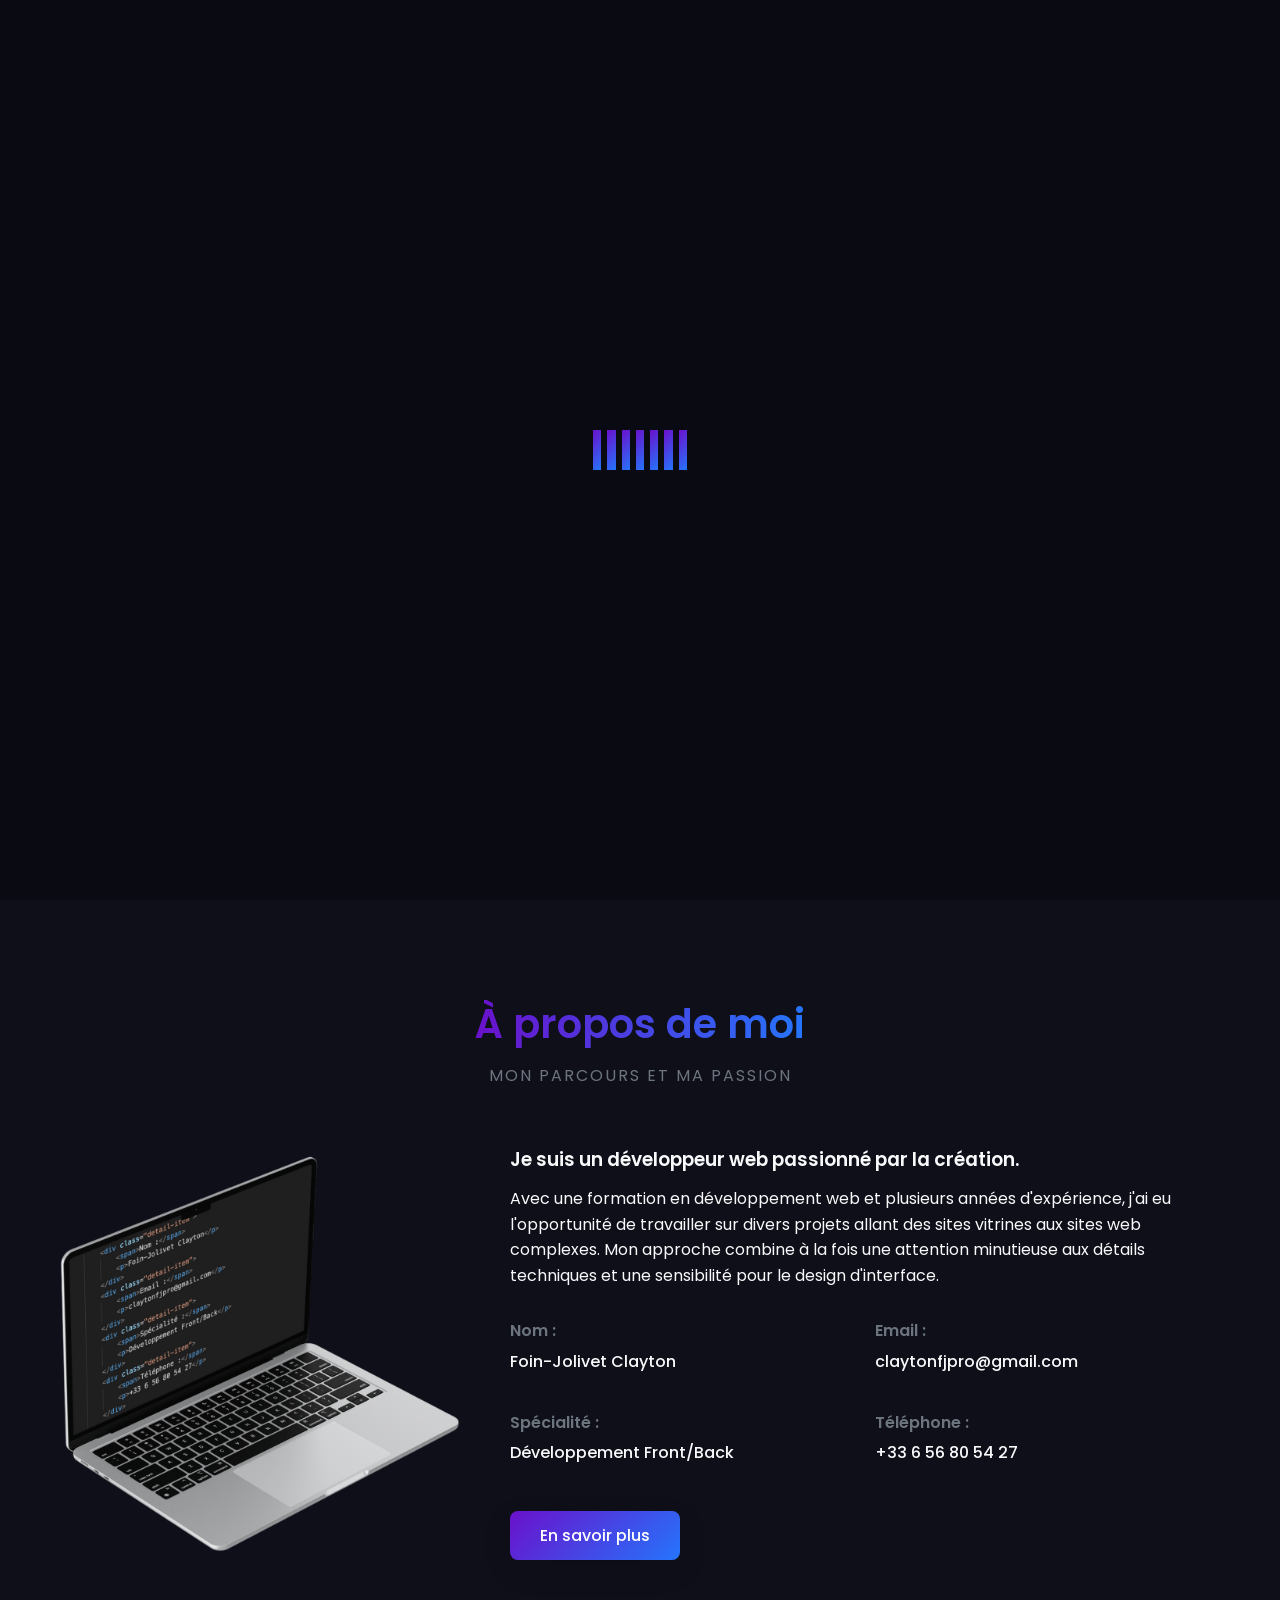
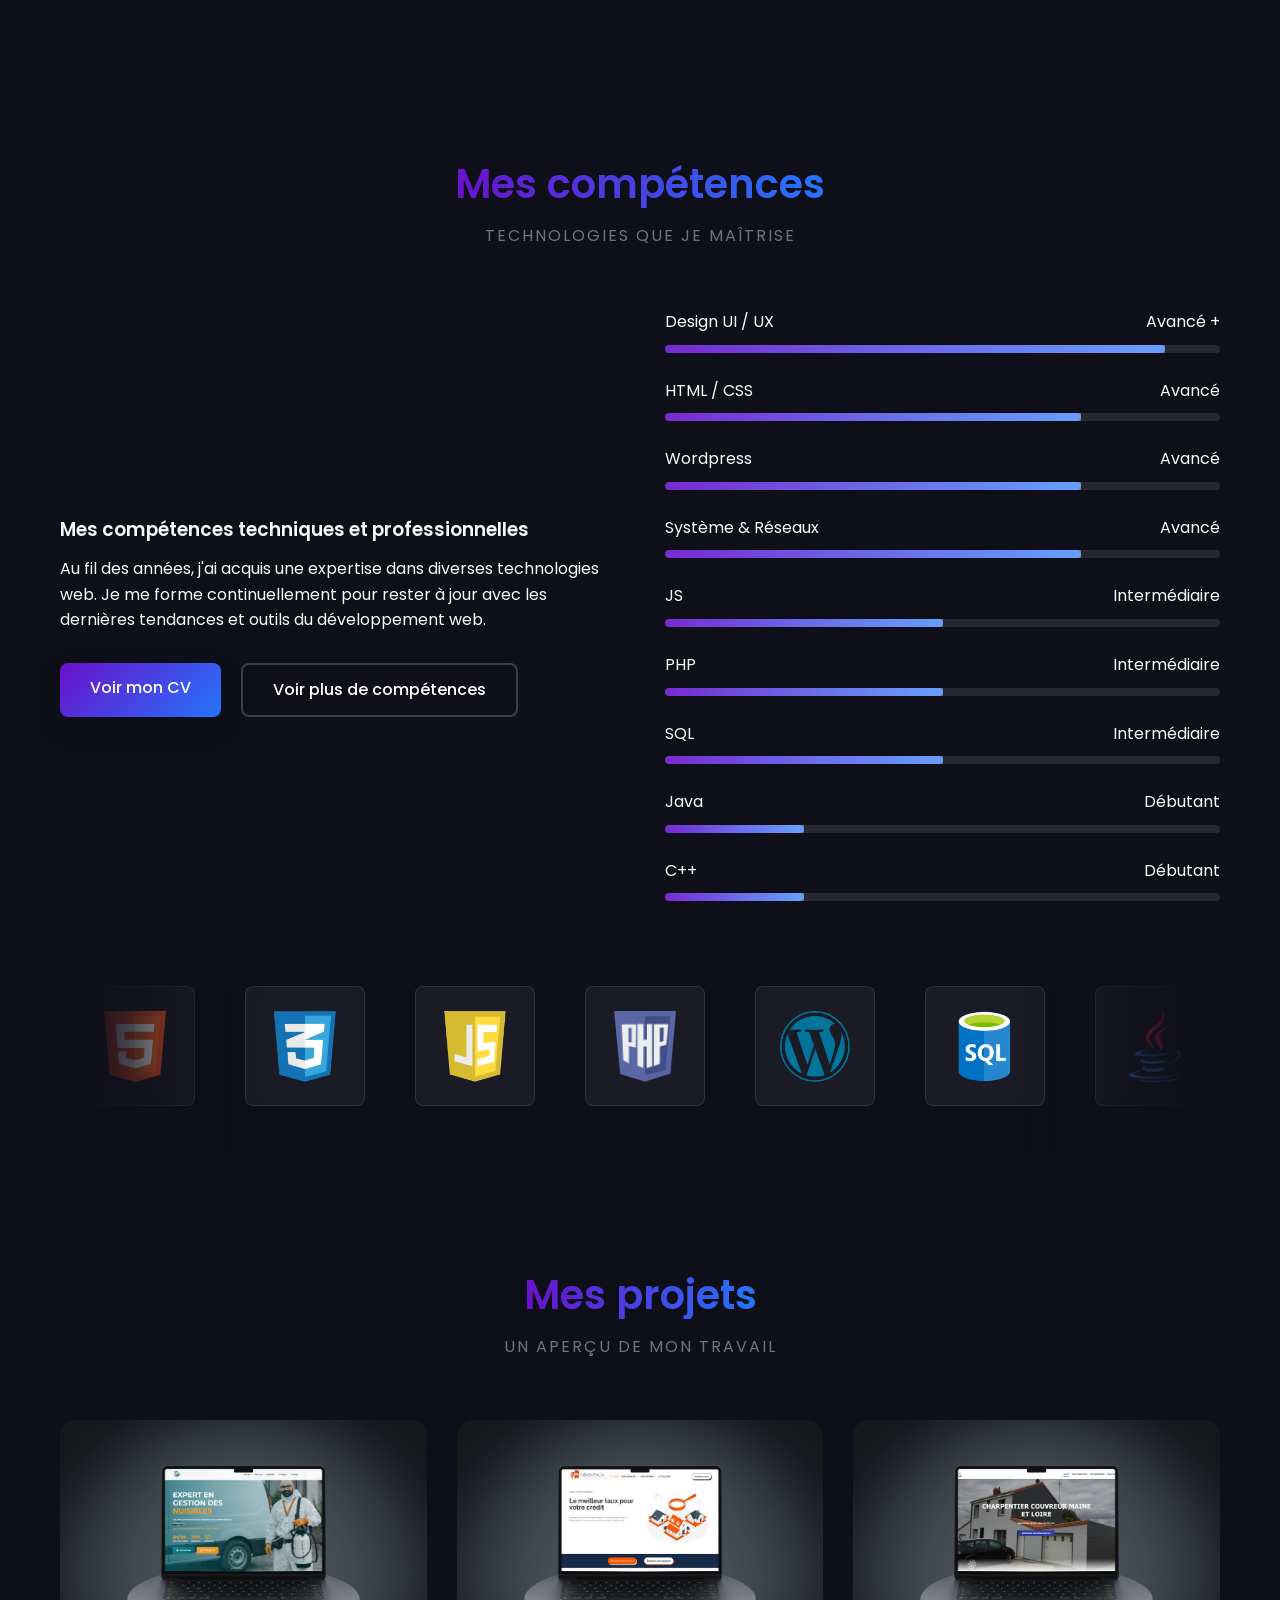
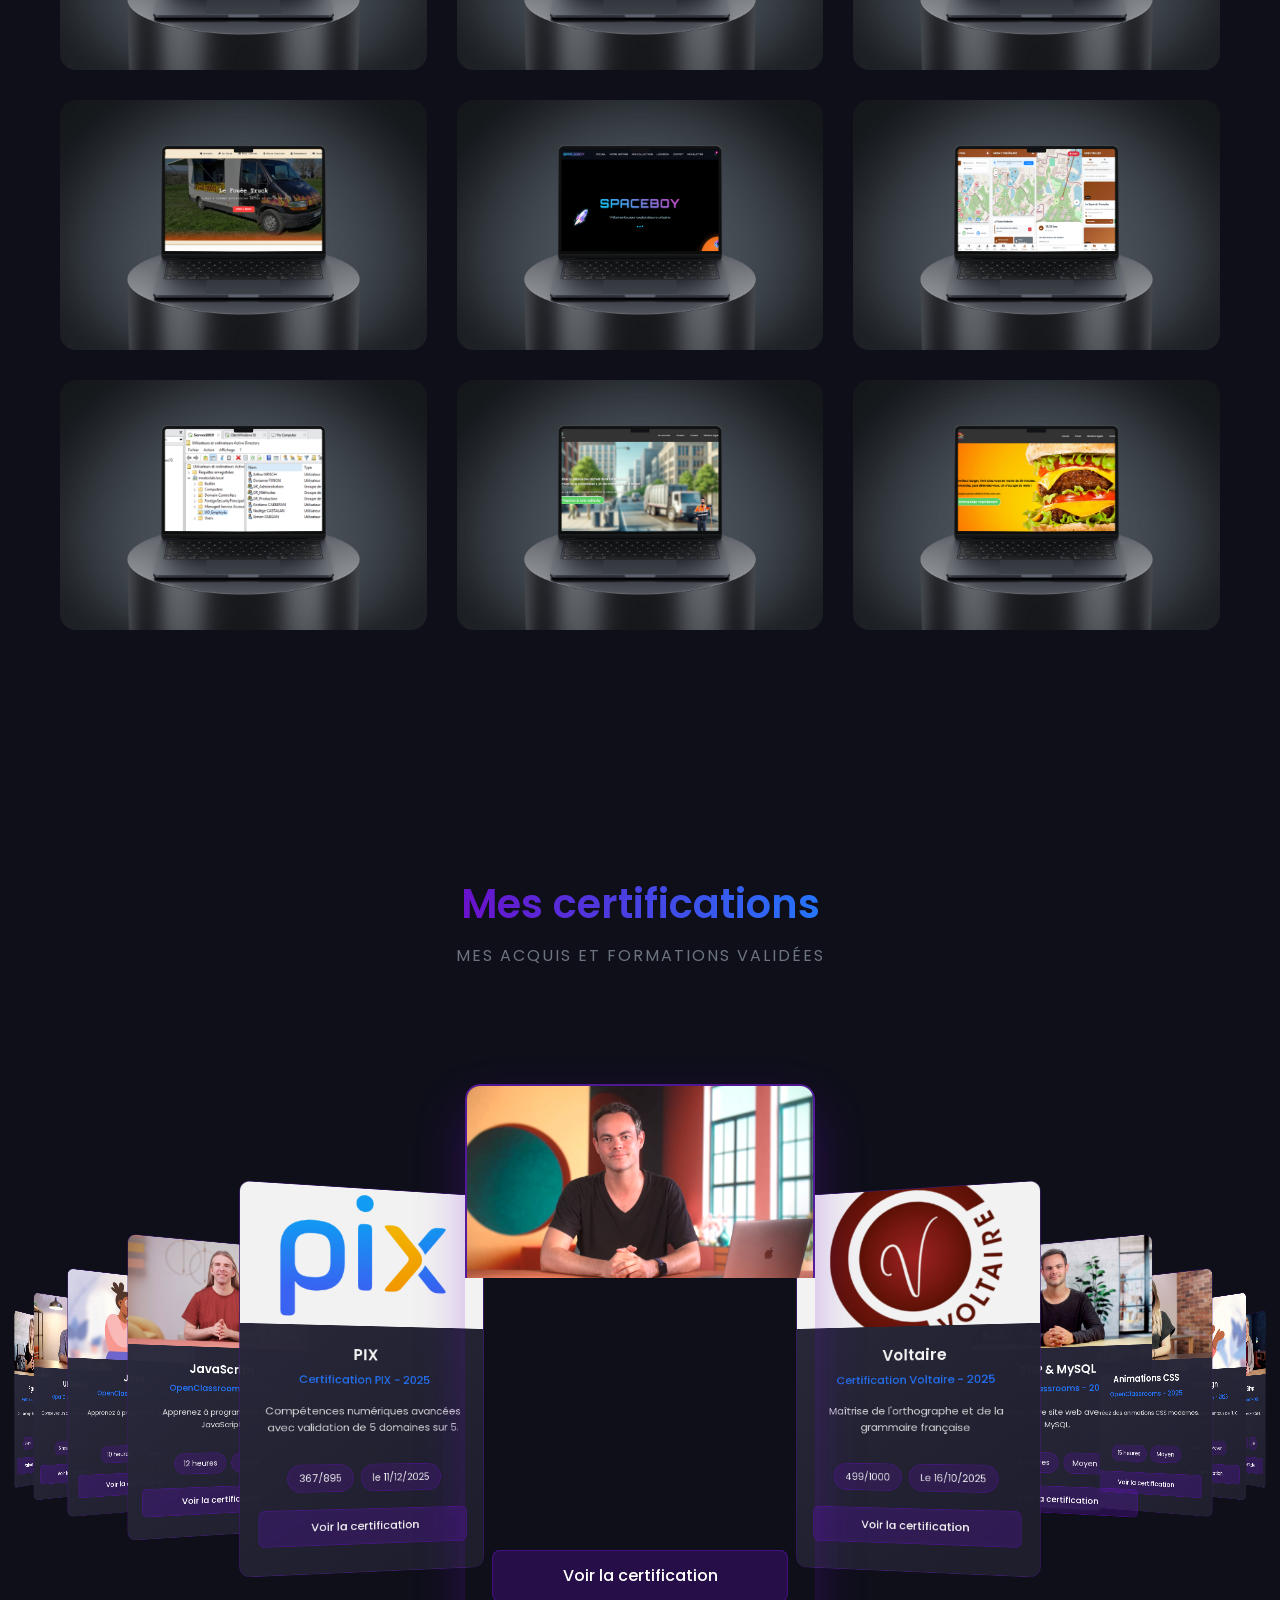
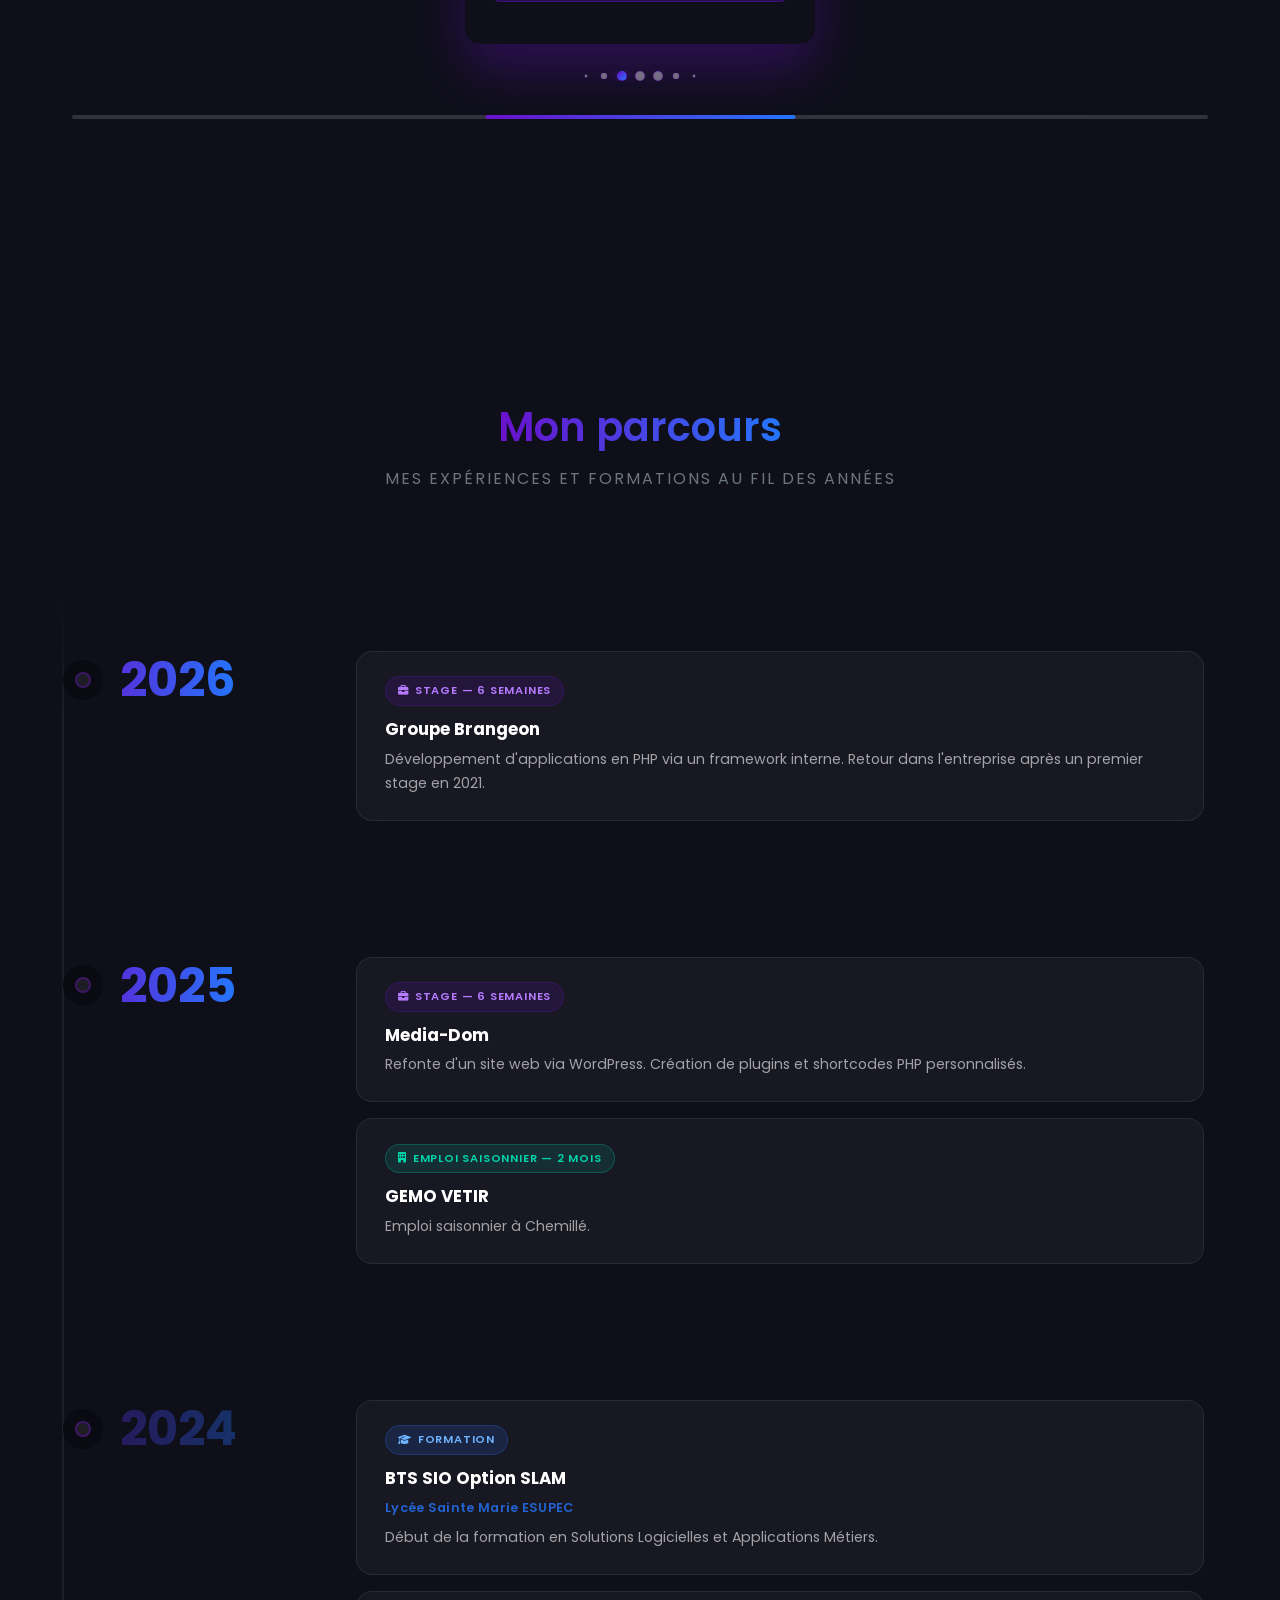
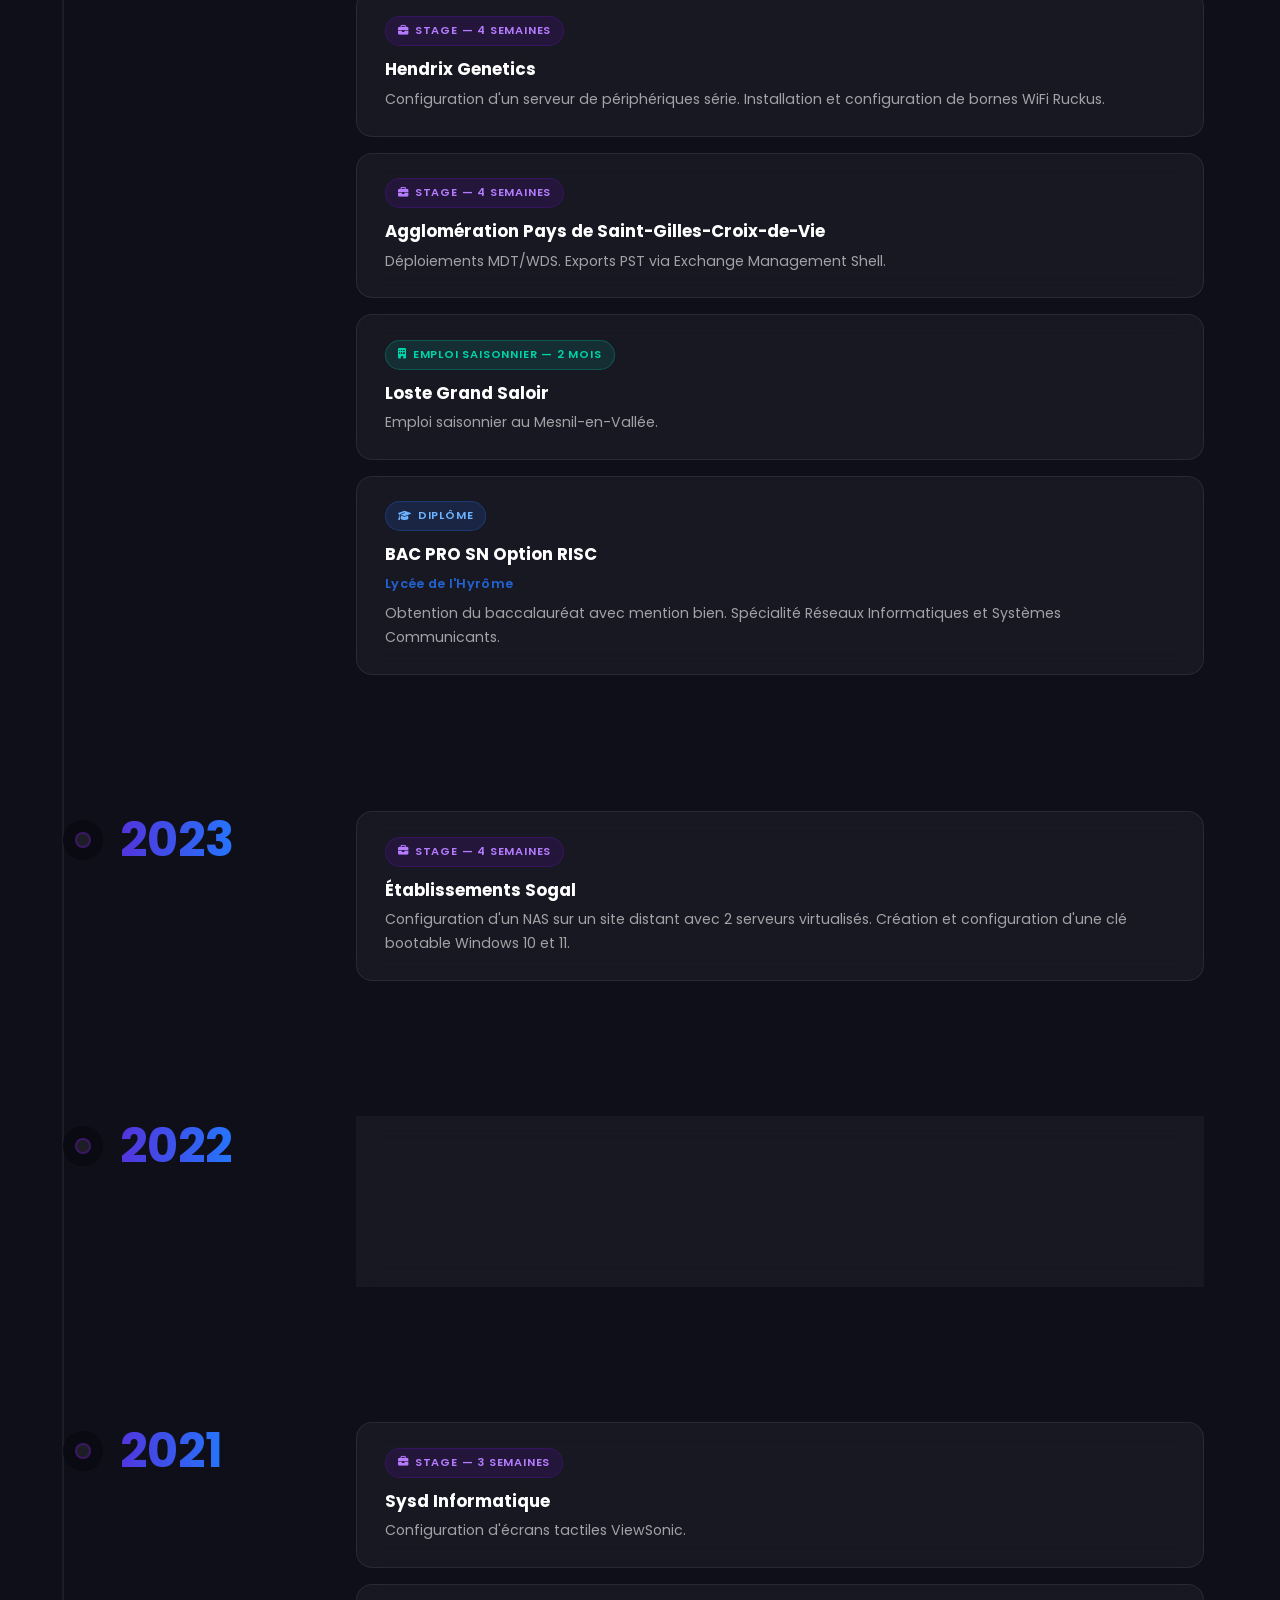
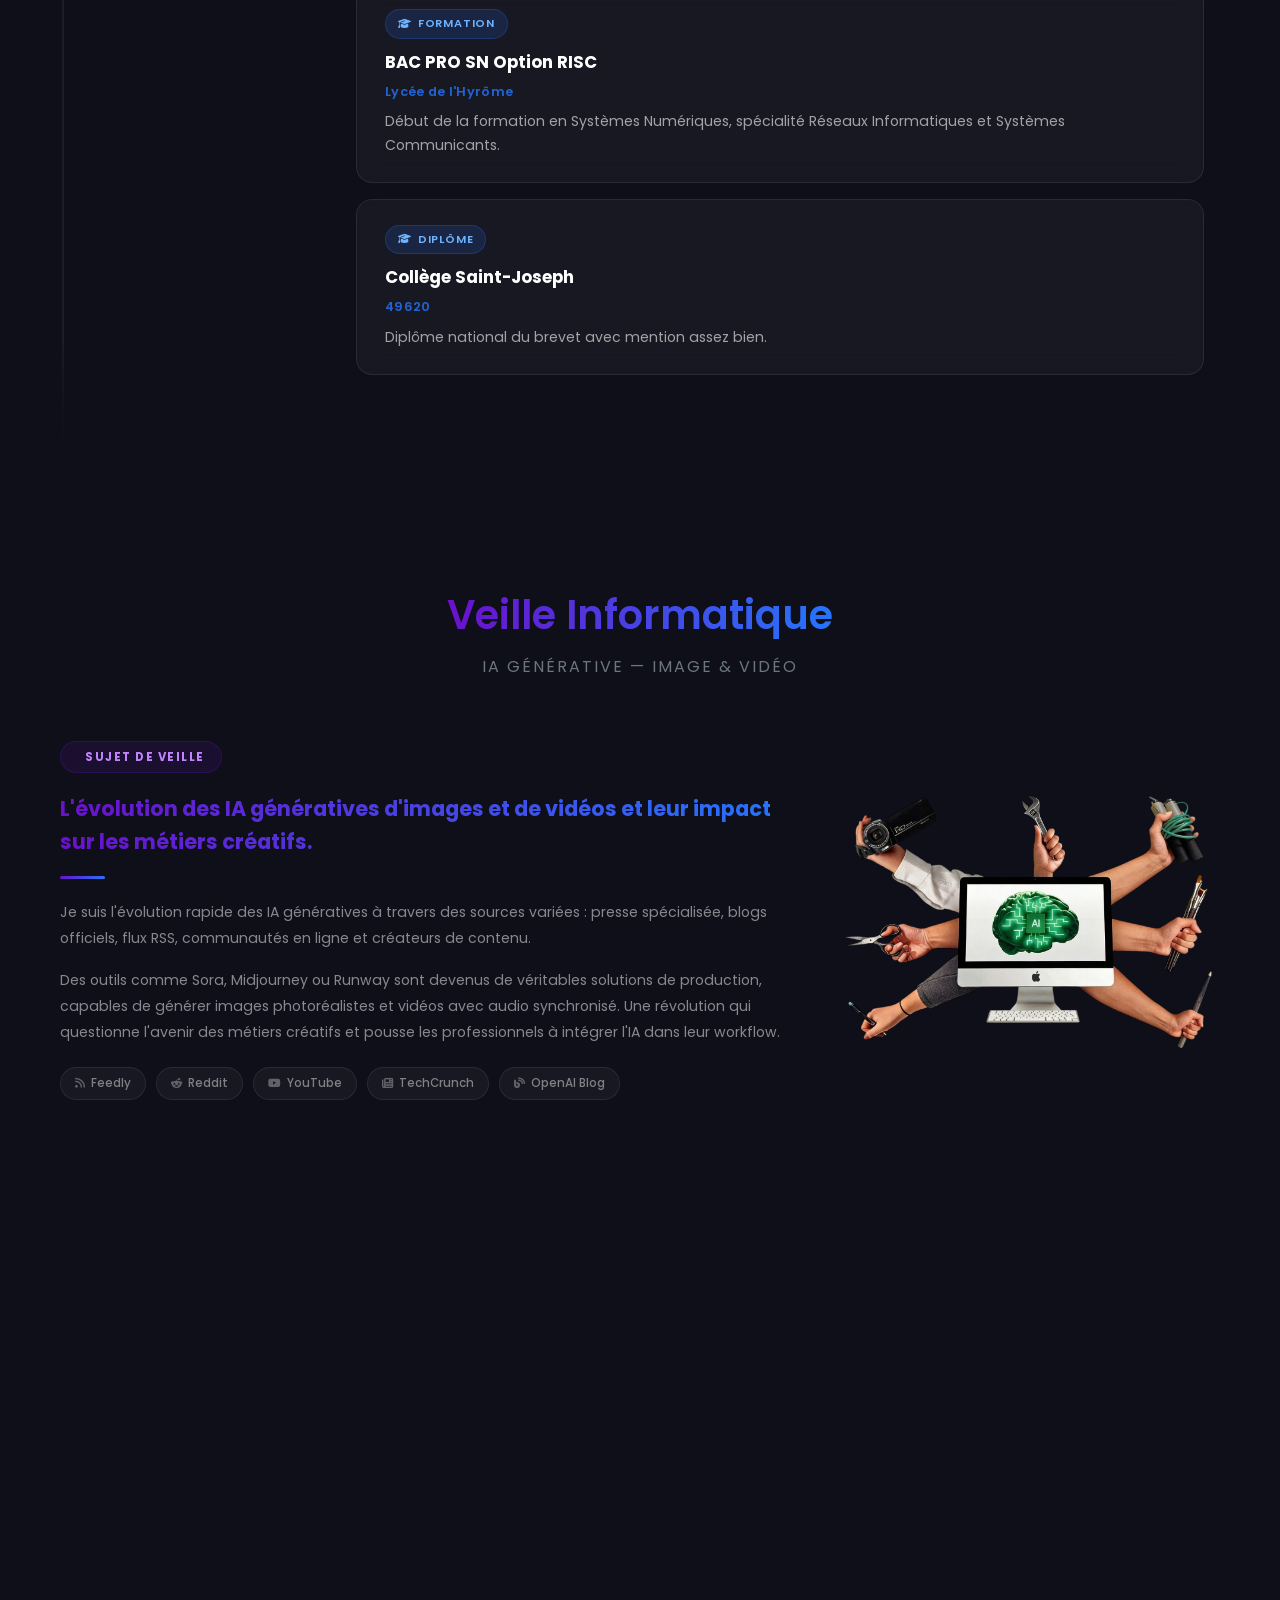
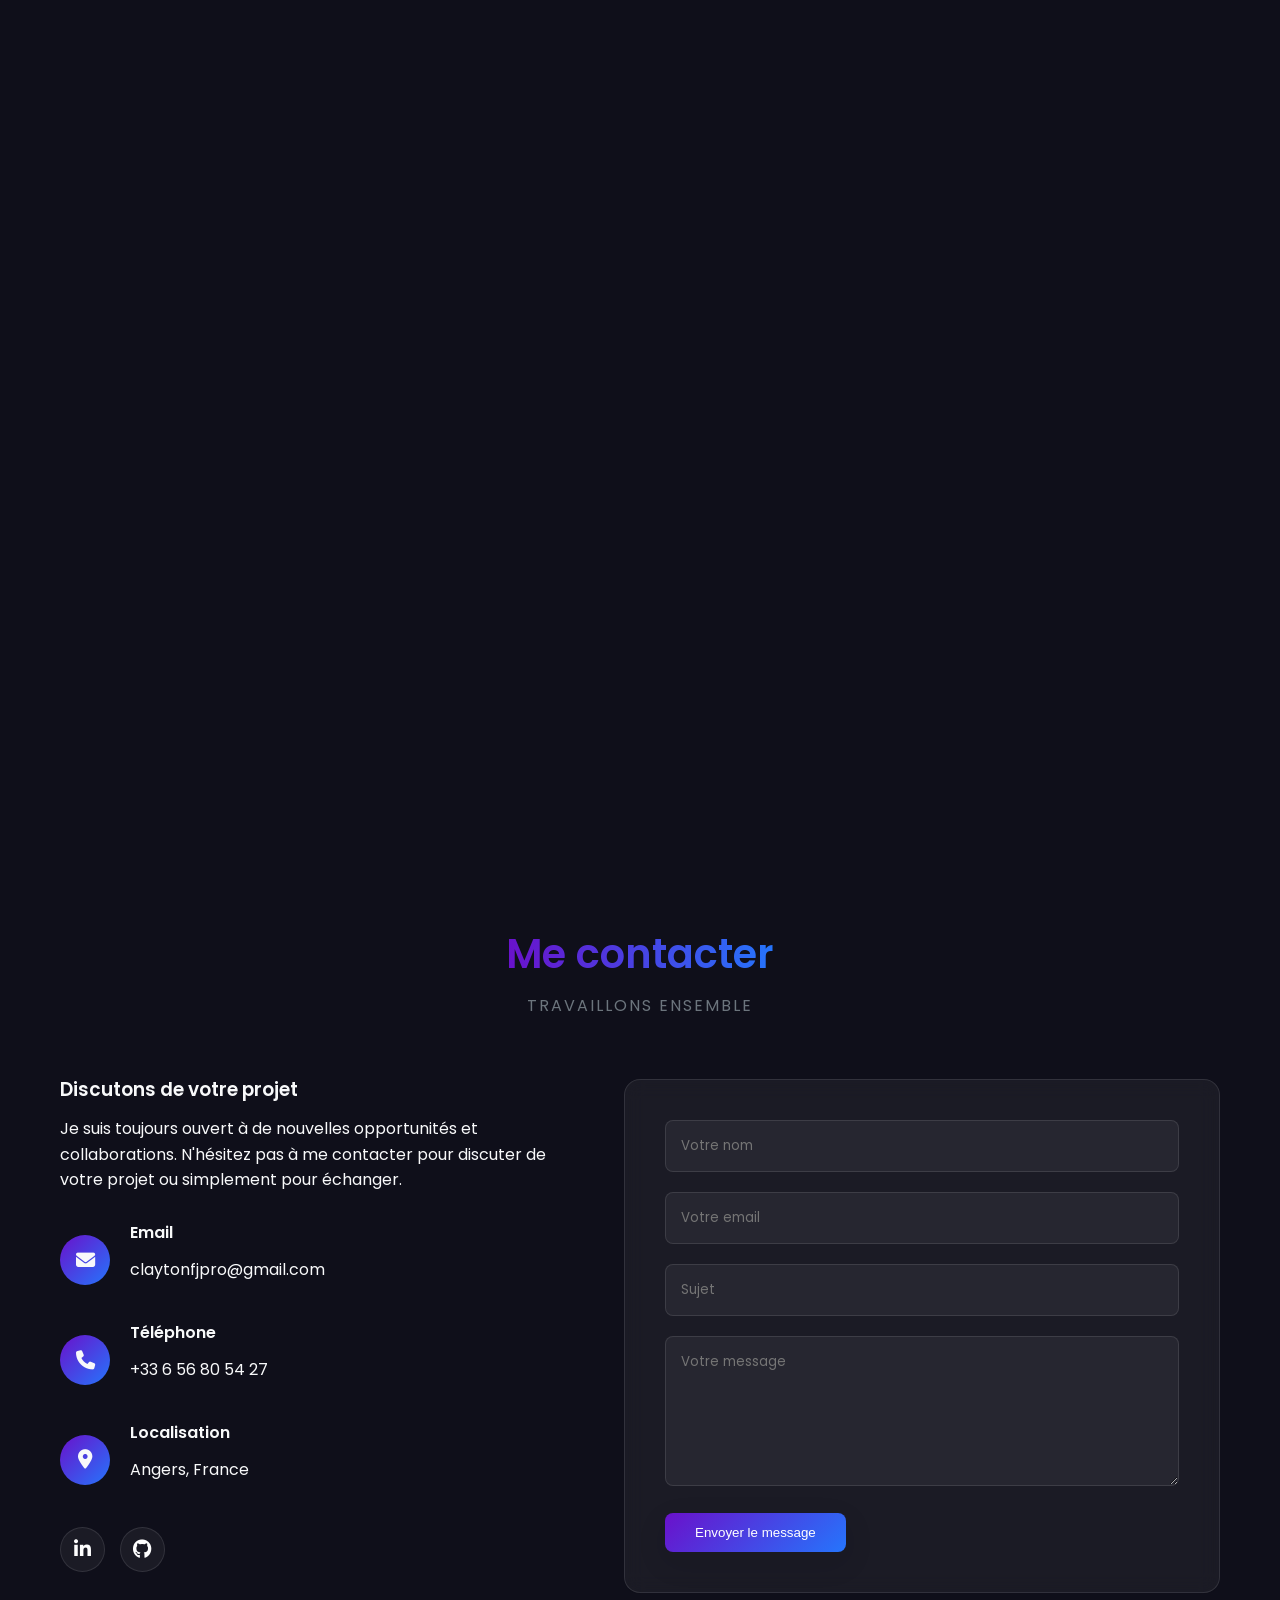
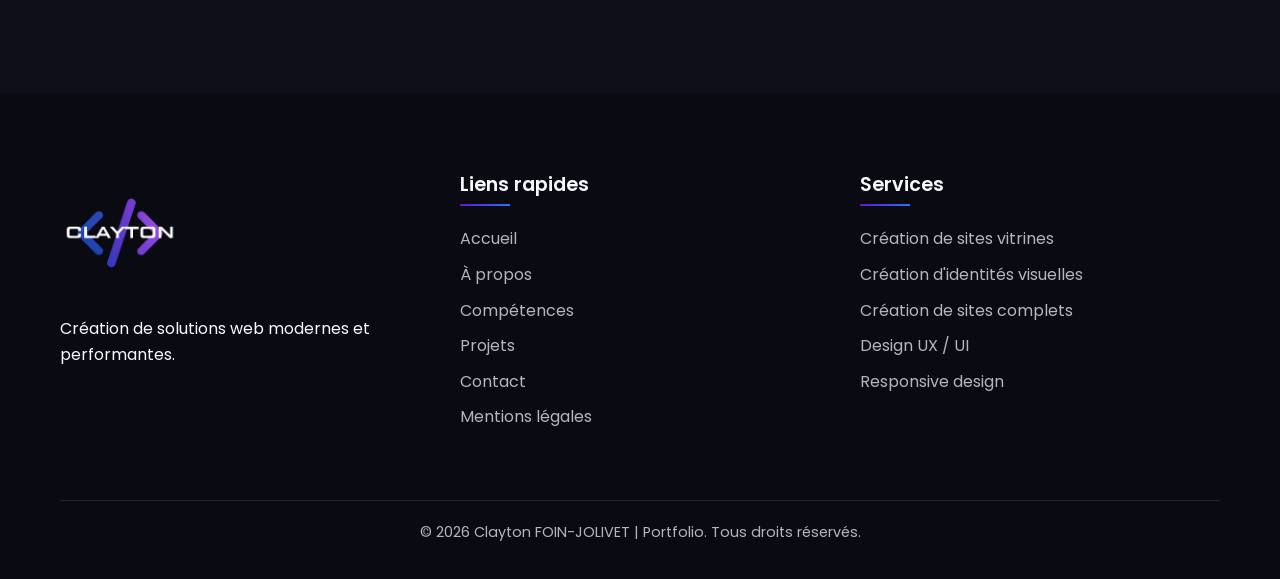
==== commit b7911b4b: "Fix white background on mobile images by switching to PNG with transparency Replace JPG images (no t" ====
--- a/HTML/index.html
+++ b/HTML/index.html
@@ -153,7 +153,7 @@
                 <div class="about-image">
                     <div class="image-container">
                         <picture>
-                            <source media="(max-width: 1200px)" srcset="../IMAGES/Macbookcode2.jpg">
+                            <source media="(max-width: 1200px)" srcset="../IMAGES/Macbookcode2.png">
                             <img src="../IMAGES/Macbookcode.png" alt="À propos" loading="lazy">
                         </picture>
                     </div>
@@ -938,7 +938,7 @@
                 </div>
                 <div class="veille-intro-image">
                     <div class="veille-image-container">
-                        <img src="../IMAGES/IA-Generative.jpg" alt="IA Générative" loading="lazy">
+                        <img src="../IMAGES/IA-Generative.png" alt="IA Générative" loading="lazy">
                     </div>
                 </div>
             </div>
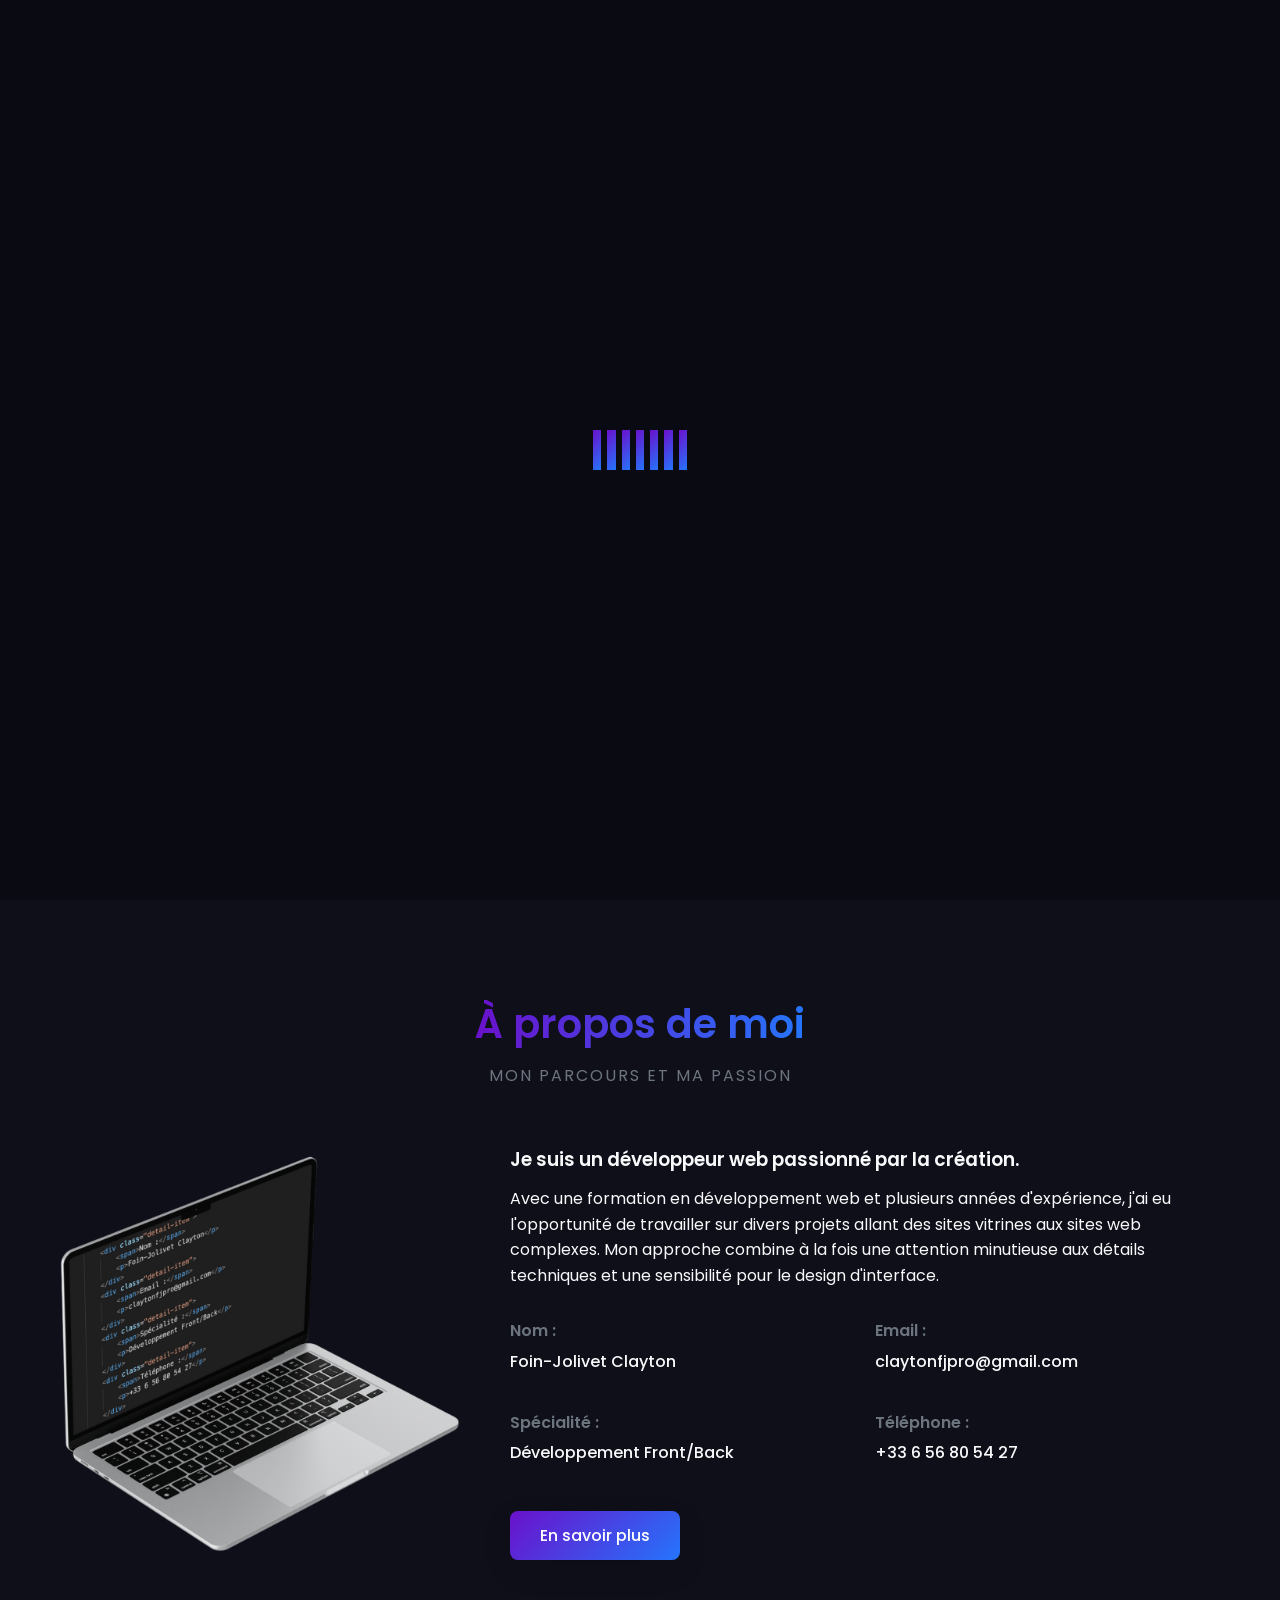
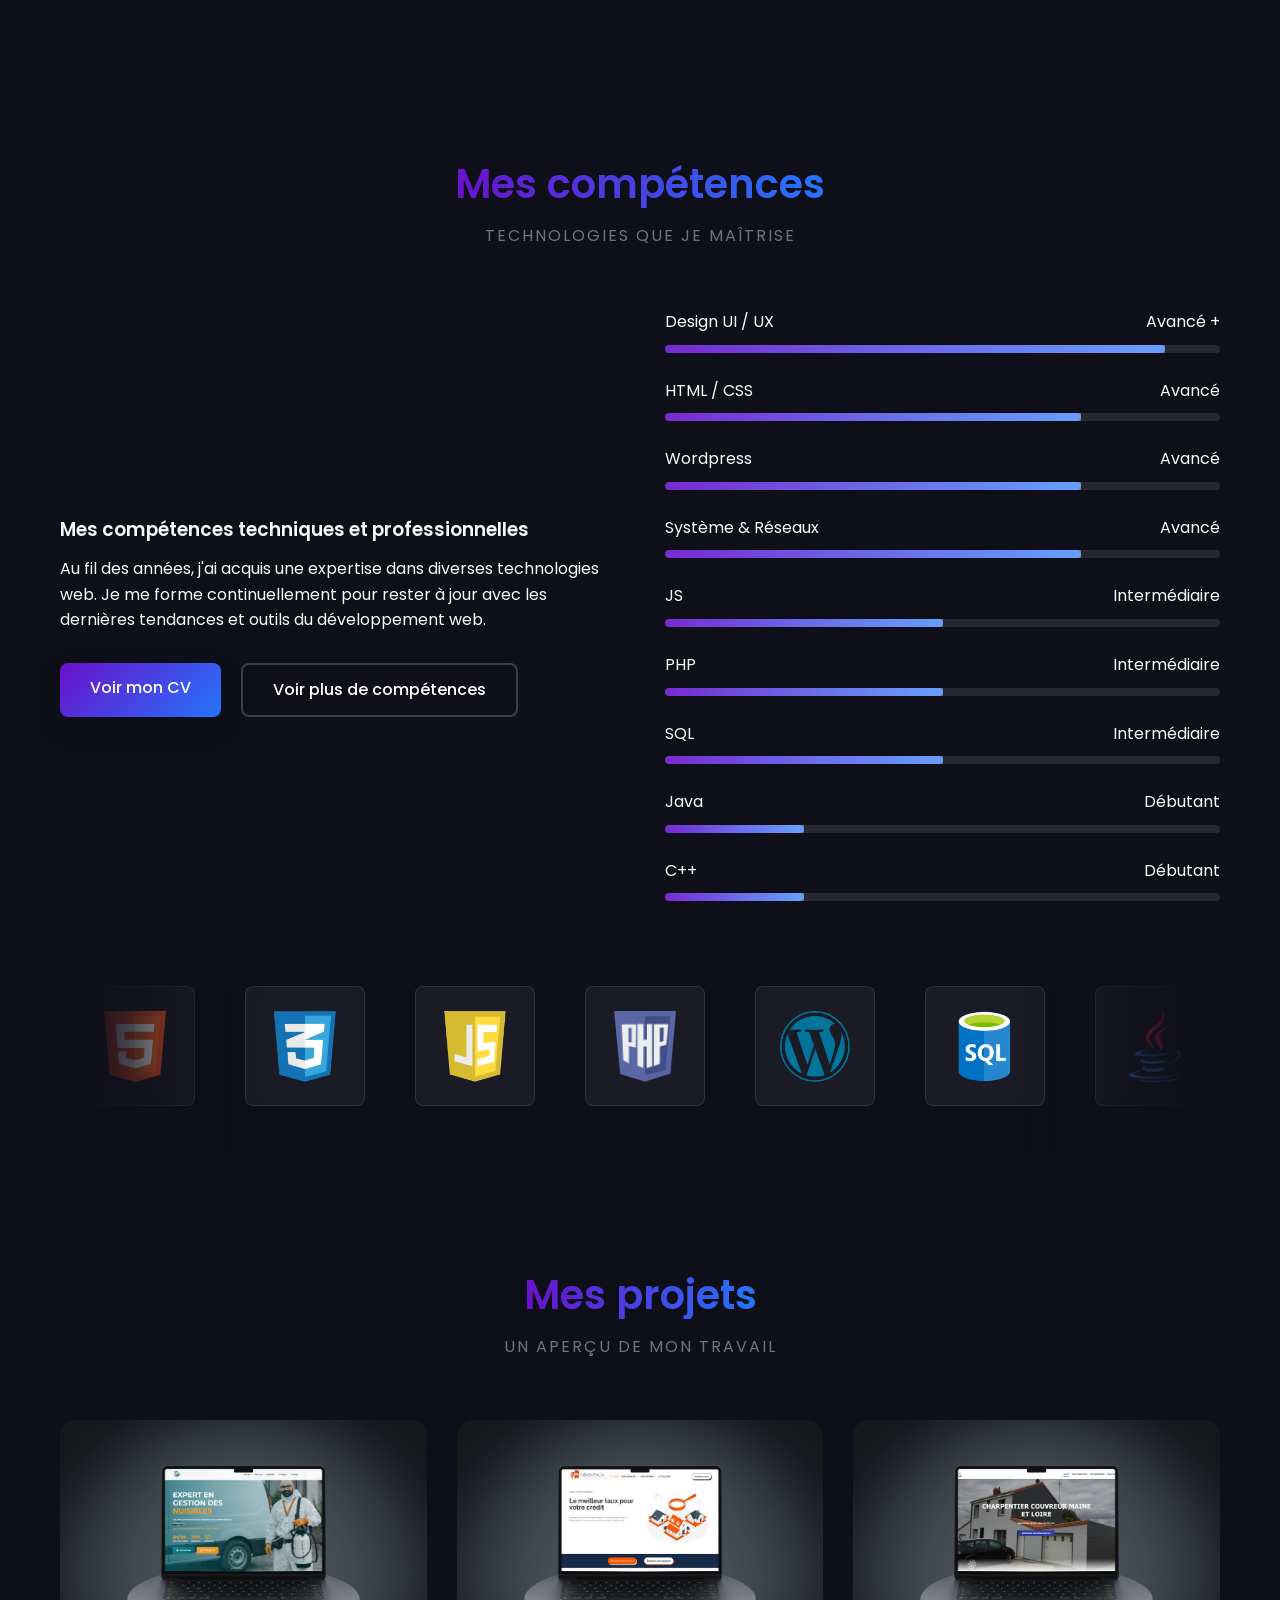
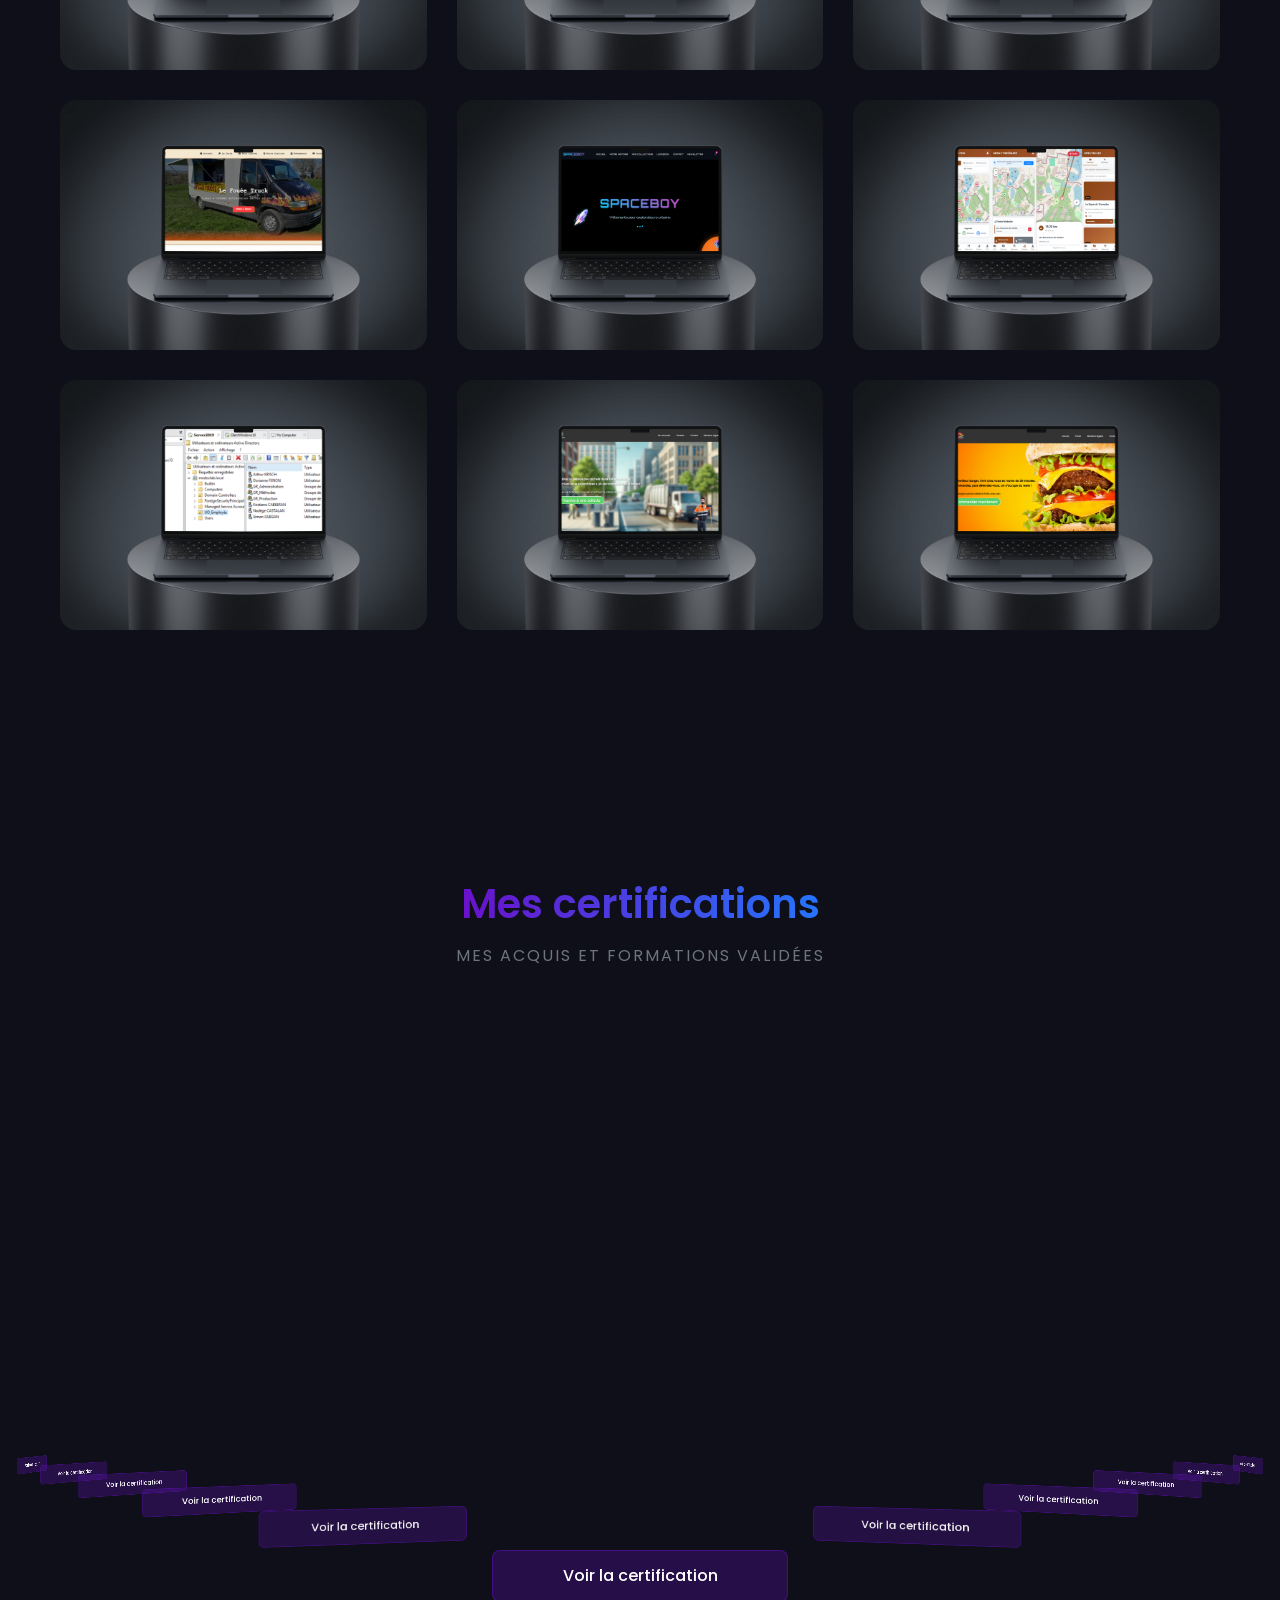
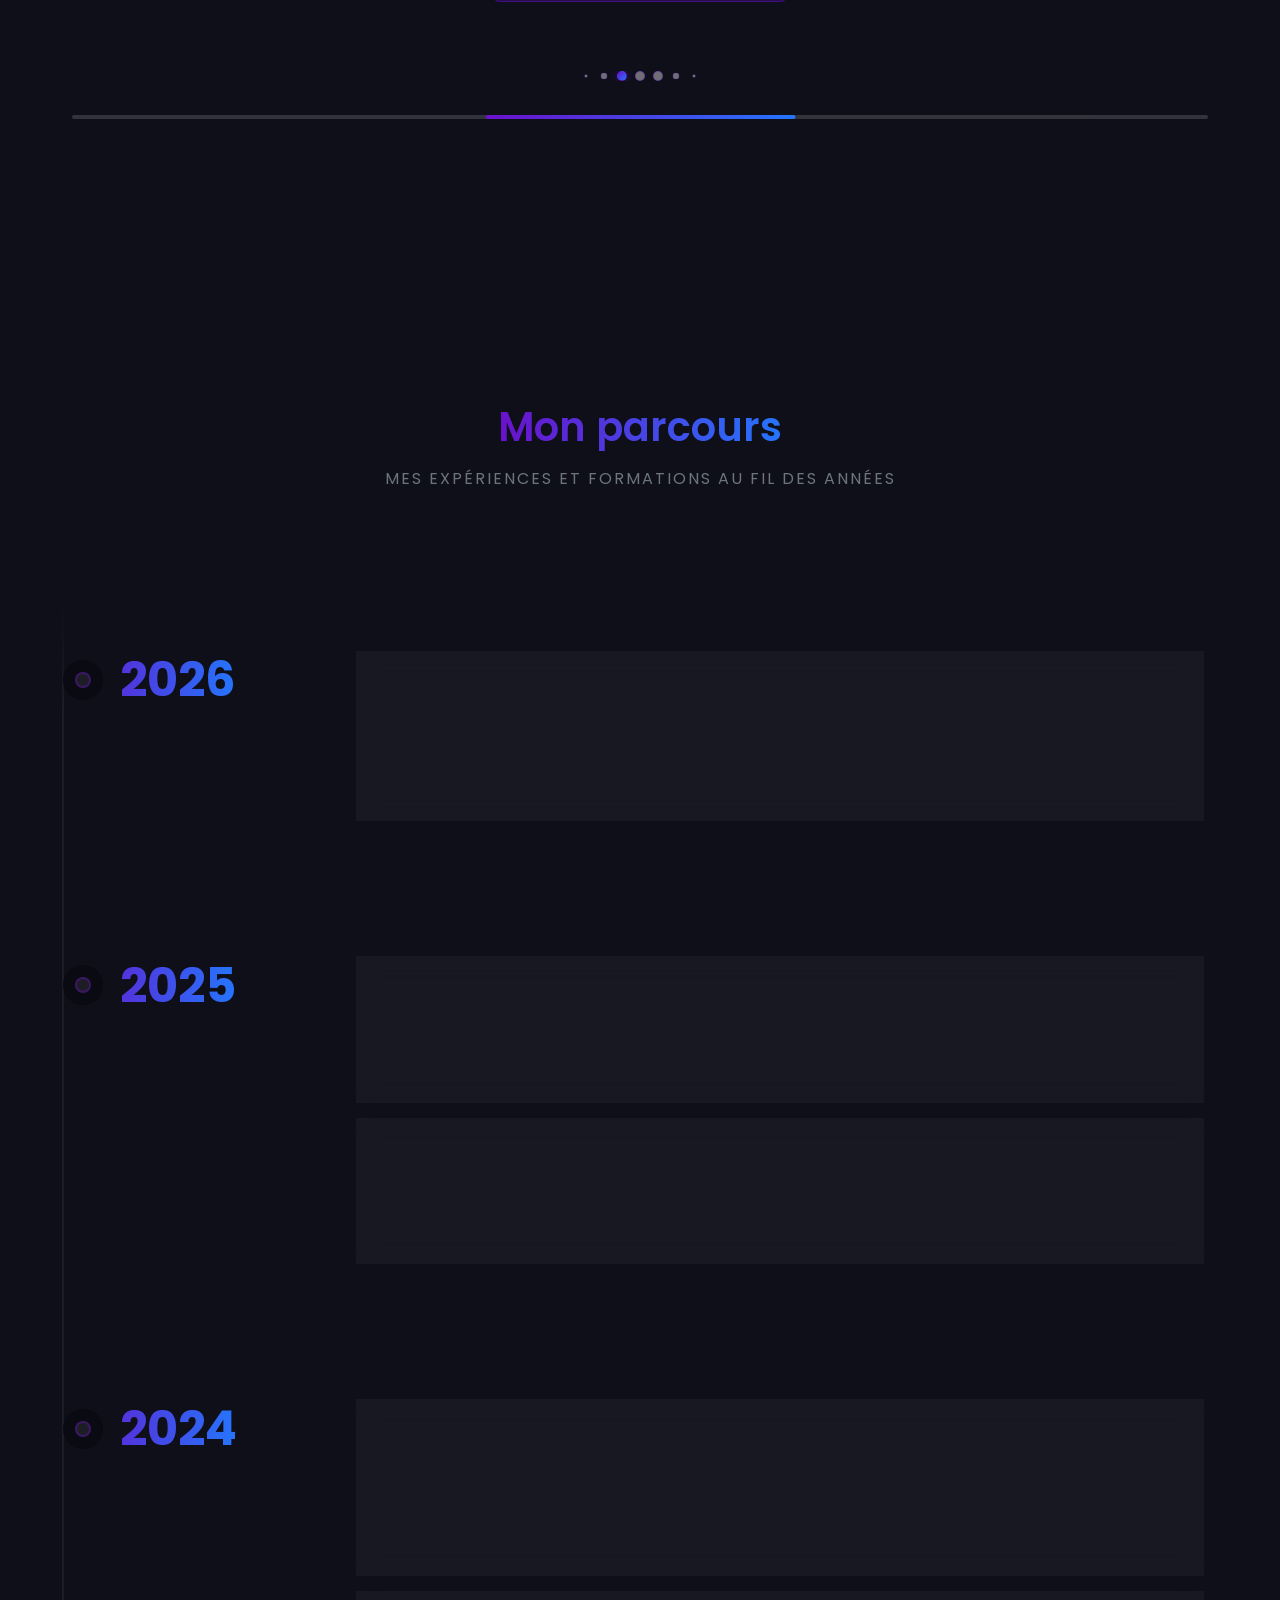
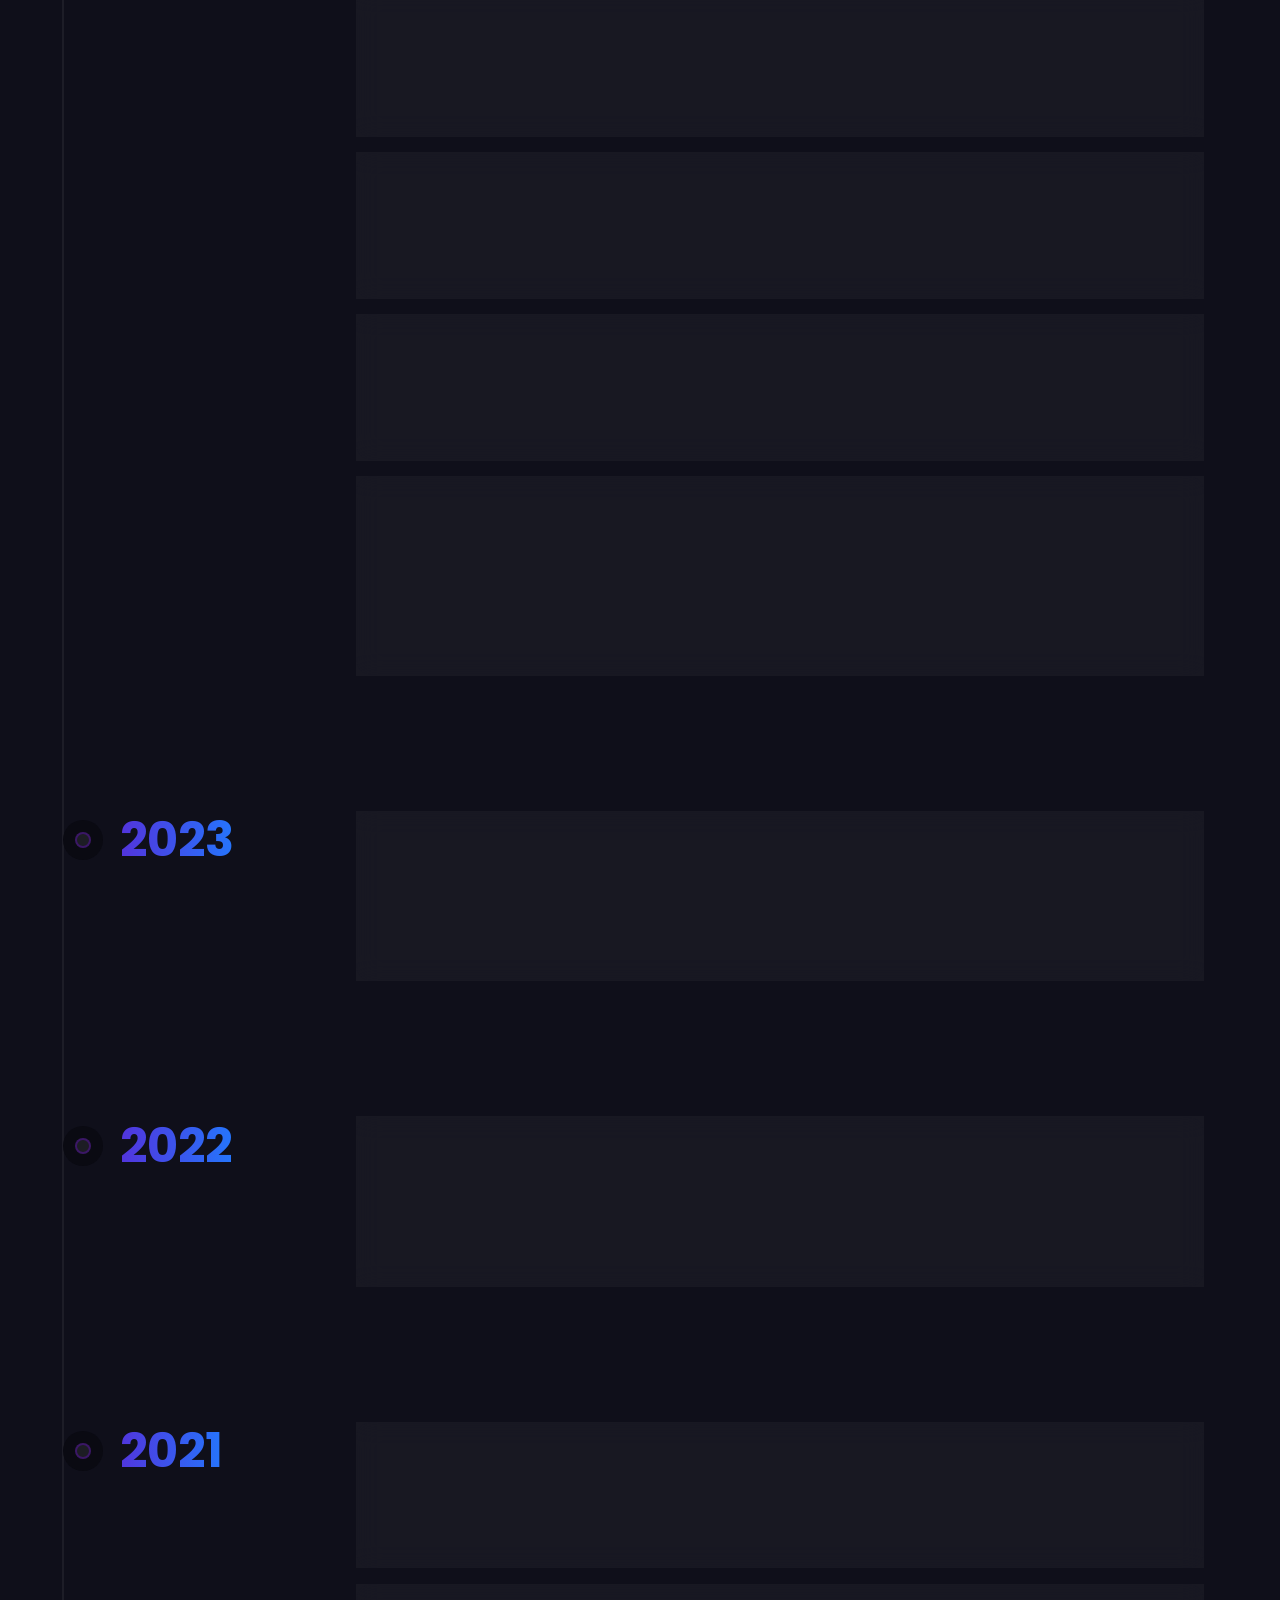
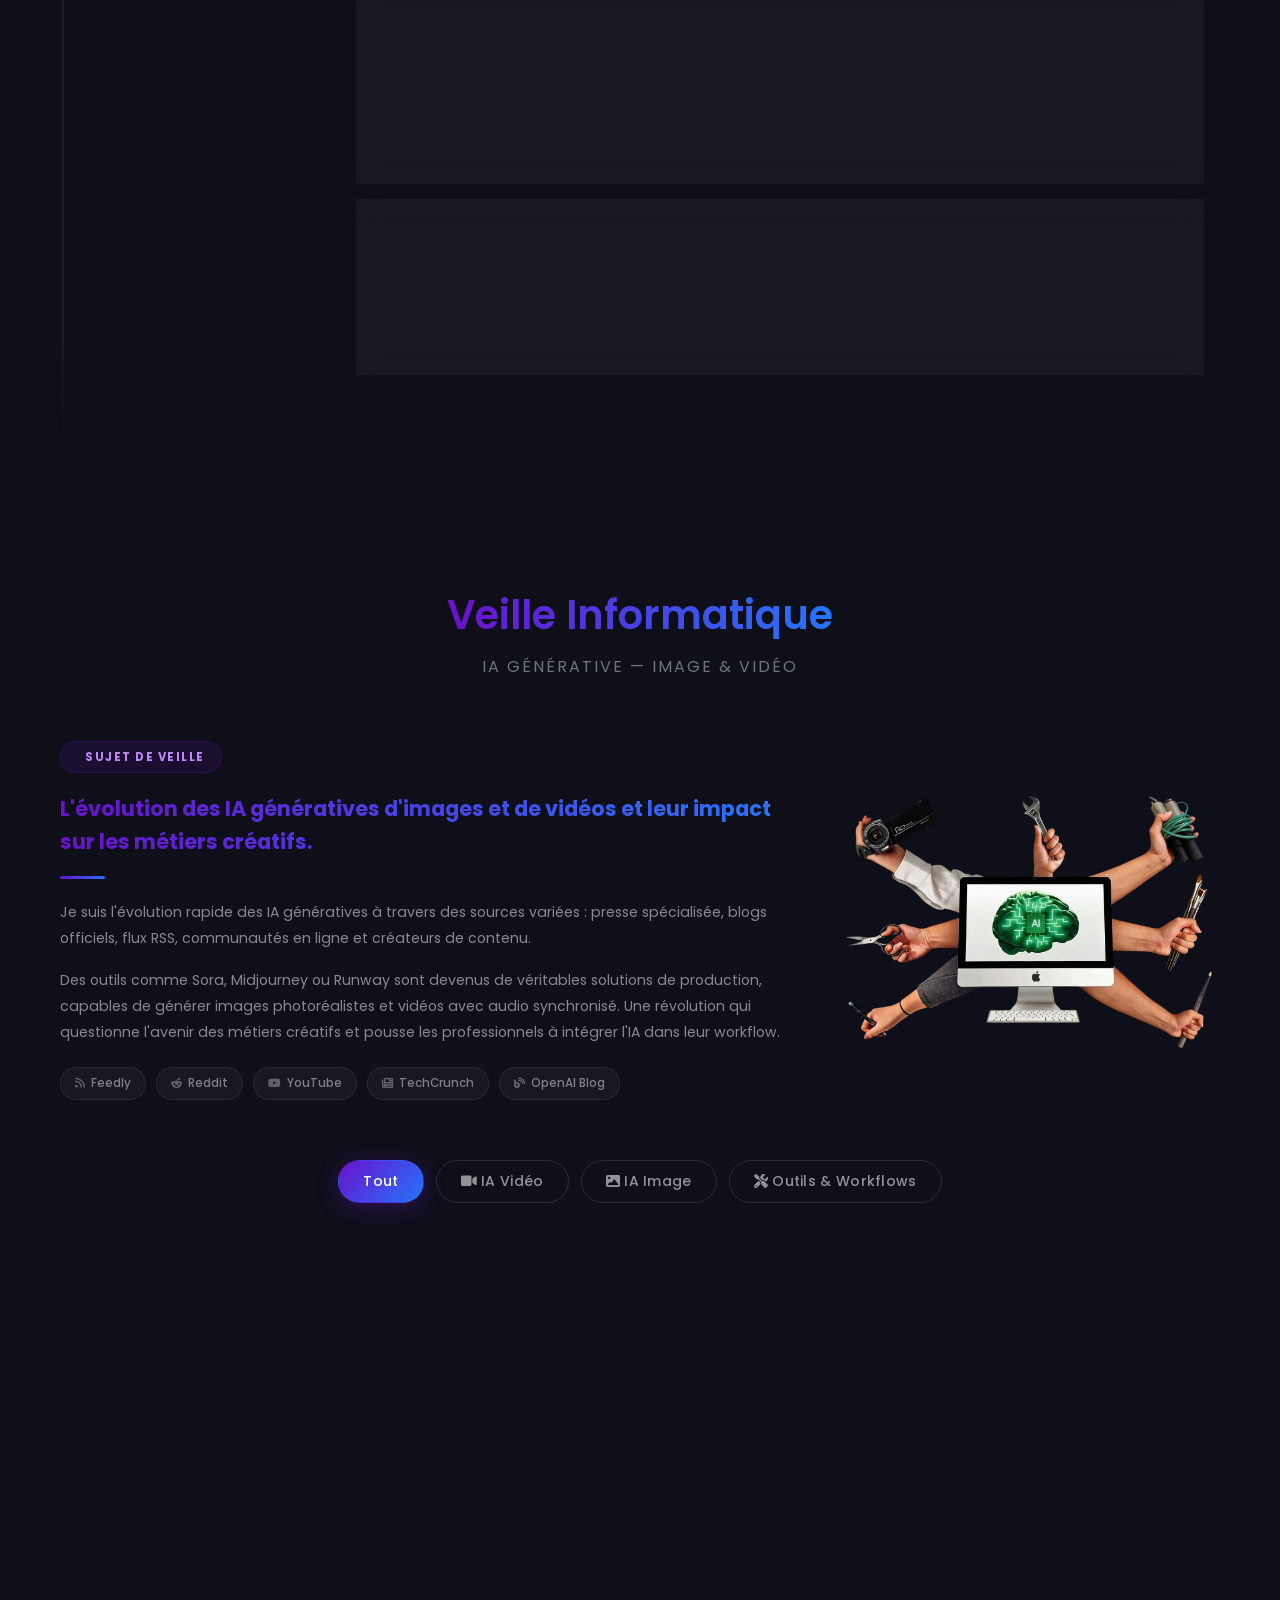
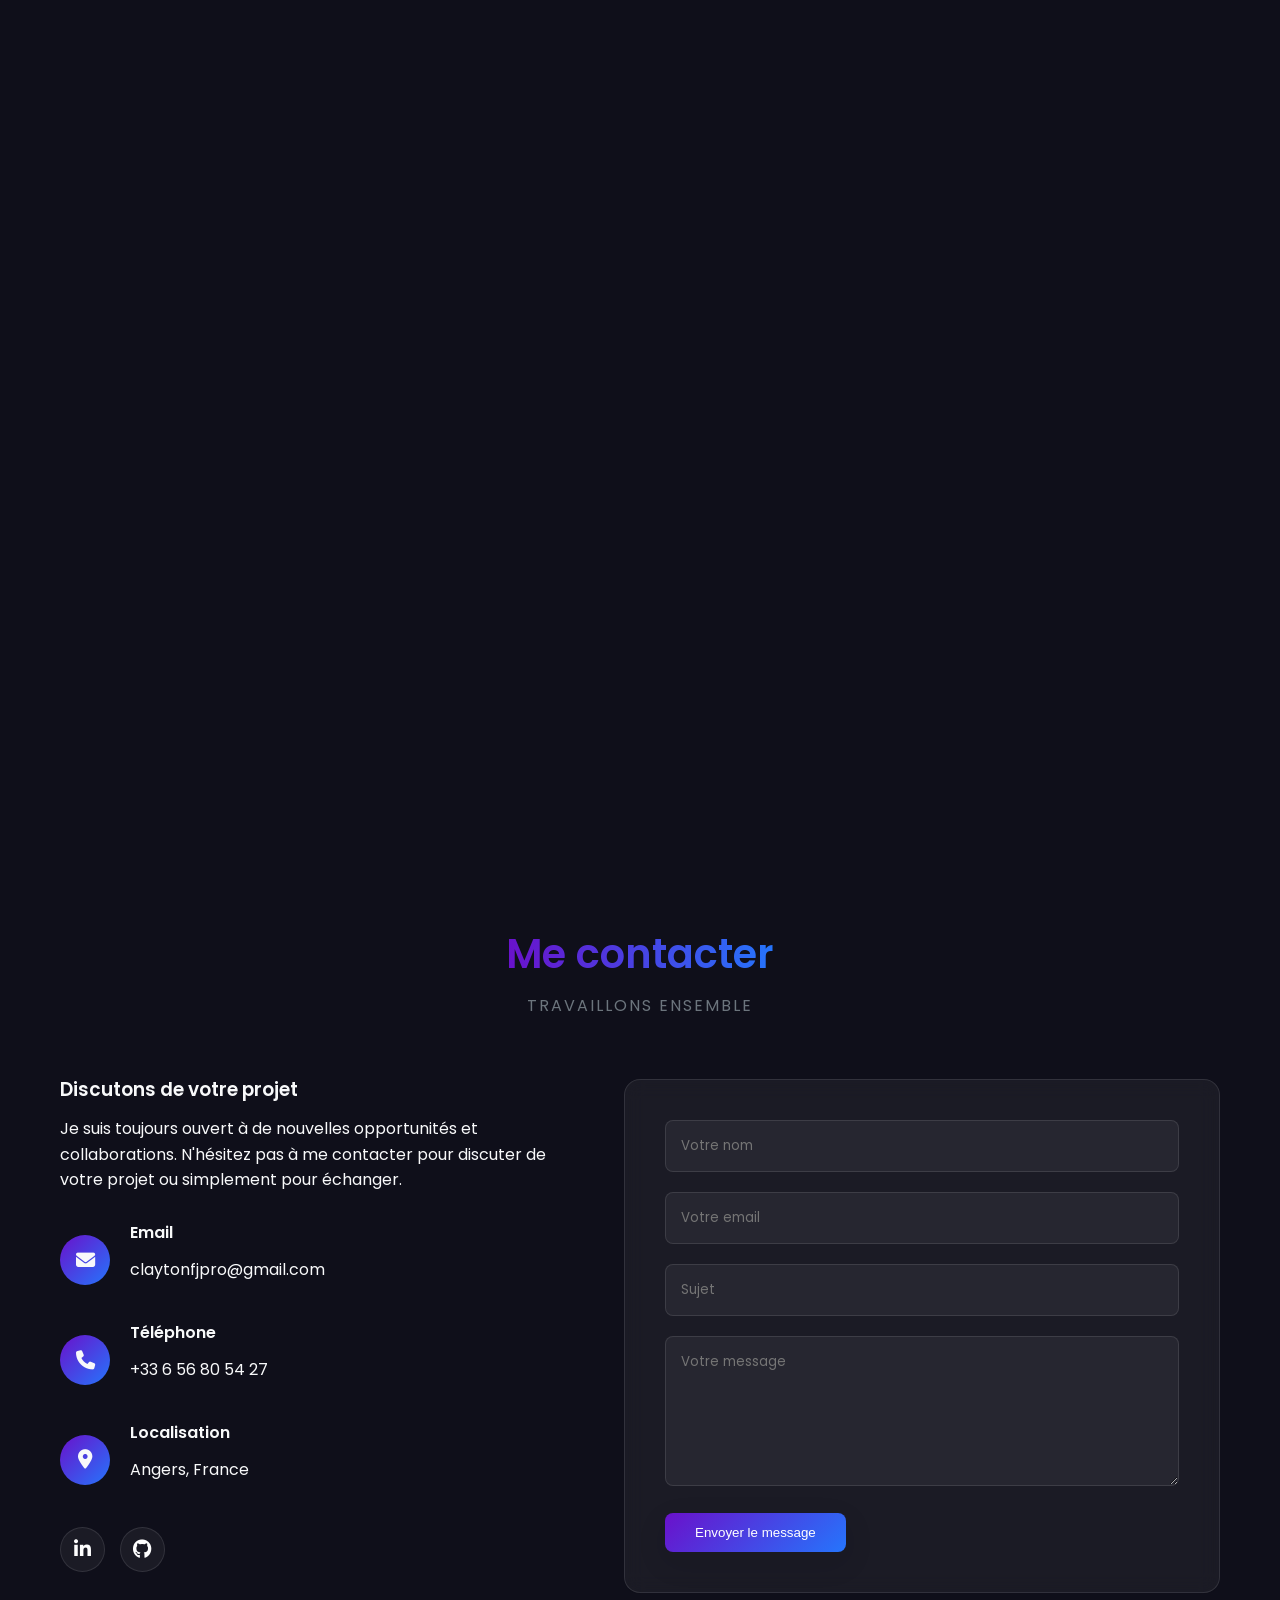
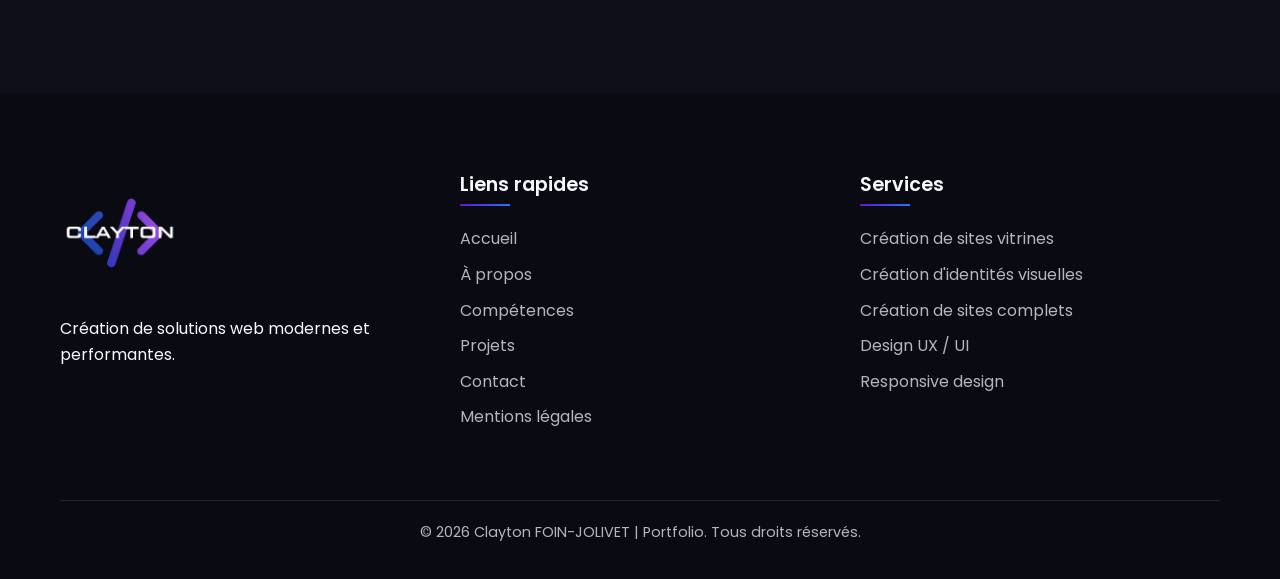
==== commit b3c25b1f: "Remove Créations link from mobile menu (section no longer exists) Co-Authored-By: Claude Opus 4.6 <n" ====
--- a/HTML/index.html
+++ b/HTML/index.html
@@ -94,7 +94,6 @@
             <a href="#skills">Compétences</a>
             <a href="#projects">Projets</a>
             <a href="#certif">Certifications</a>
-            <a href="#gallery">Créations</a>
             <a href="#parcours">Parcours</a>
             <a href="#veille">Veille</a>
             <a href="#contact">Contact</a>
--- a/CSS/base.css
+++ b/CSS/base.css
@@ -30,7 +30,7 @@
 
 html {
     scroll-behavior: smooth;
-    overflow-x: hidden;
+    overflow-x: clip;
 }
 
 body {
@@ -38,7 +38,7 @@
     background-color: var(--dark-color);
     color: var(--light-color);
     line-height: 1.6;
-    overflow-x: hidden;
+    overflow-x: clip;
 }
 
 .container {
--- a/CSS/navbar.css
+++ b/CSS/navbar.css
@@ -172,14 +172,15 @@
 .mobile-menu {
     position: fixed;
     top: 0;
-    right: -100%;
+    right: 0;
     width: 300px;
     height: 100vh;
     background: rgba(15, 15, 26, 0.95);
     backdrop-filter: blur(30px) saturate(180%);
     -webkit-backdrop-filter: blur(30px) saturate(180%);
     z-index: 1000;
-    transition: right 0.4s cubic-bezier(0.4, 0, 0.2, 1);
+    transform: translateX(100%);
+    transition: transform 0.4s cubic-bezier(0.4, 0, 0.2, 1);
     display: flex;
     flex-direction: column;
     justify-content: center;
@@ -188,7 +189,7 @@
 }
 
 .mobile-menu.active {
-    right: 0;
+    transform: translateX(0);
 }
 
 .mobile-menu__content {
--- a/CSS/hero.css
+++ b/CSS/hero.css
@@ -5,7 +5,8 @@
     position: relative;
     height: 100vh;
     width: 100%;
-    overflow: visible;
+    overflow-x: clip;
+    overflow-y: visible;
     z-index: 2;
     background-color: #050510;
 }
--- a/CSS/tools-carousel.css
+++ b/CSS/tools-carousel.css
@@ -1,7 +1,8 @@
 /* tools-carousel.css */
 .tools-carousel-container {
     width: 100%;
-    overflow: clip visible;
+    overflow-x: clip;
+    overflow-y: visible;
     position: relative;
     padding-bottom: 50px;
 }
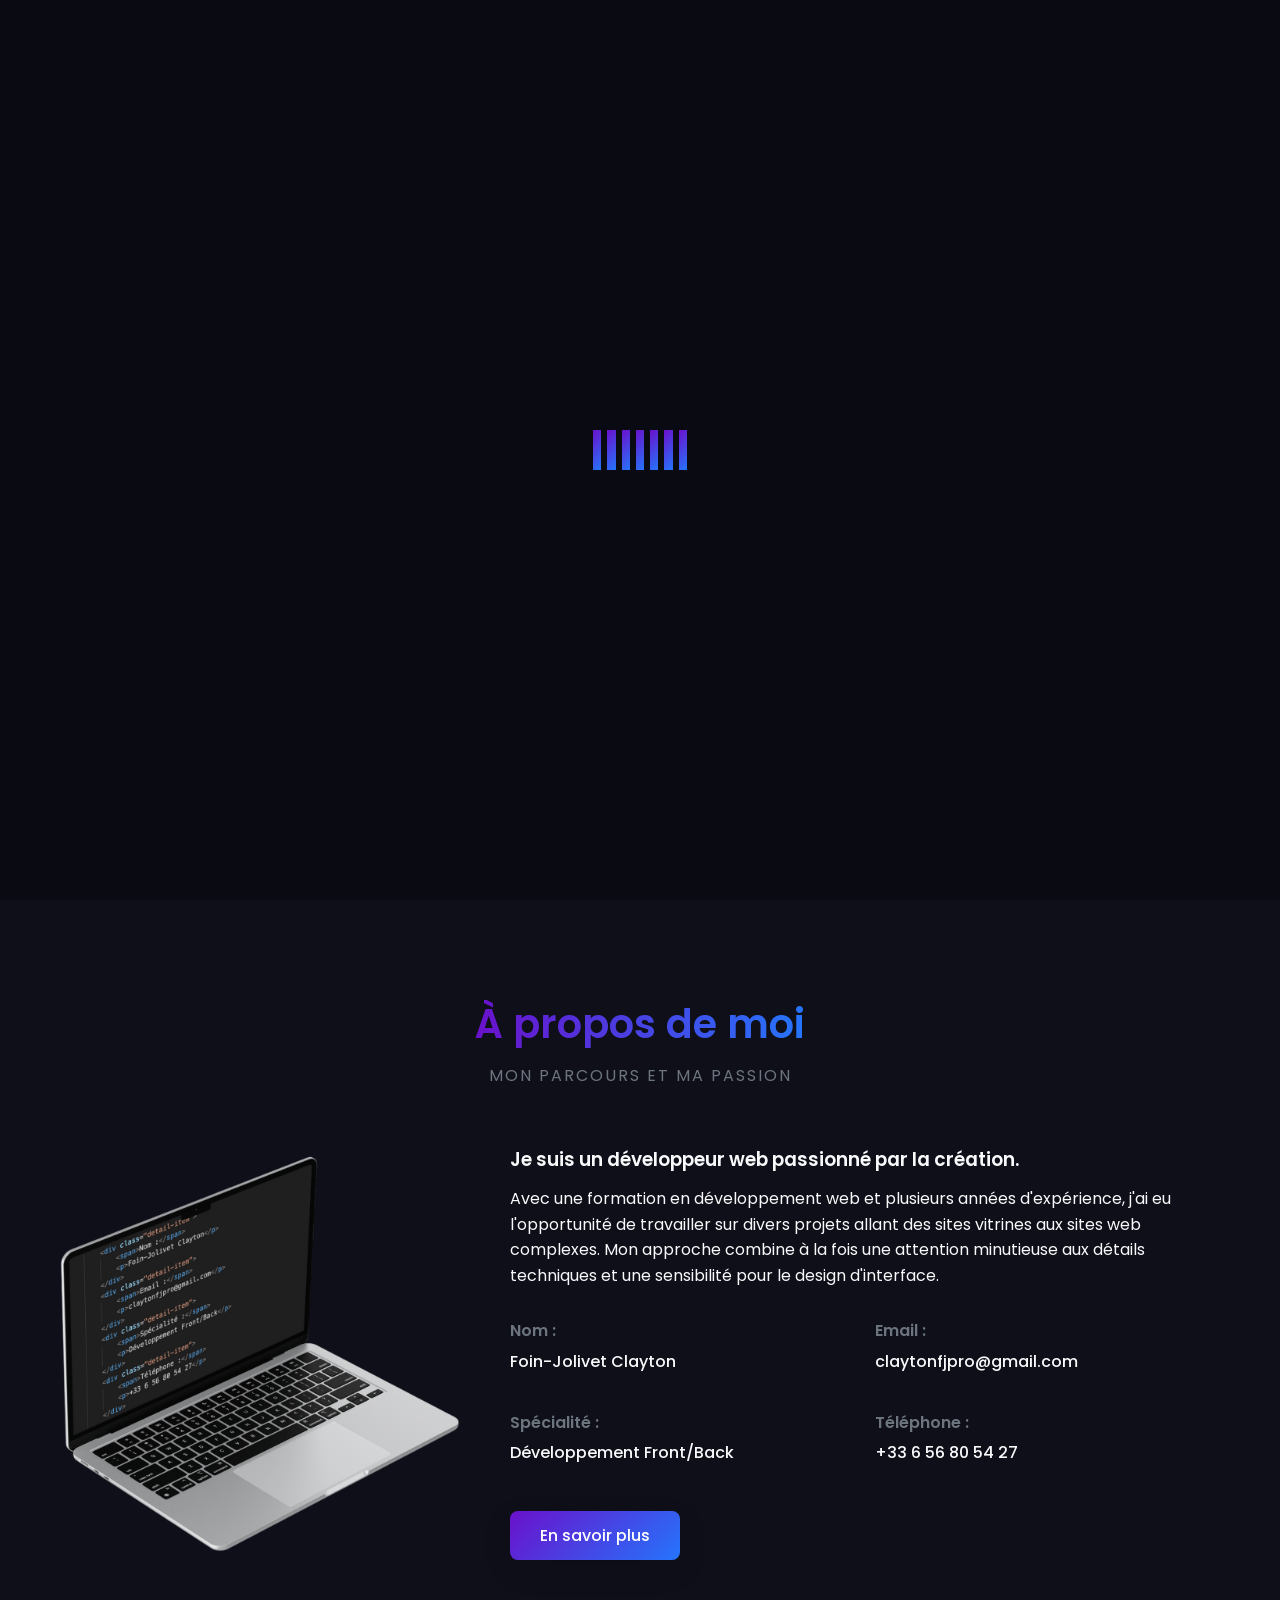
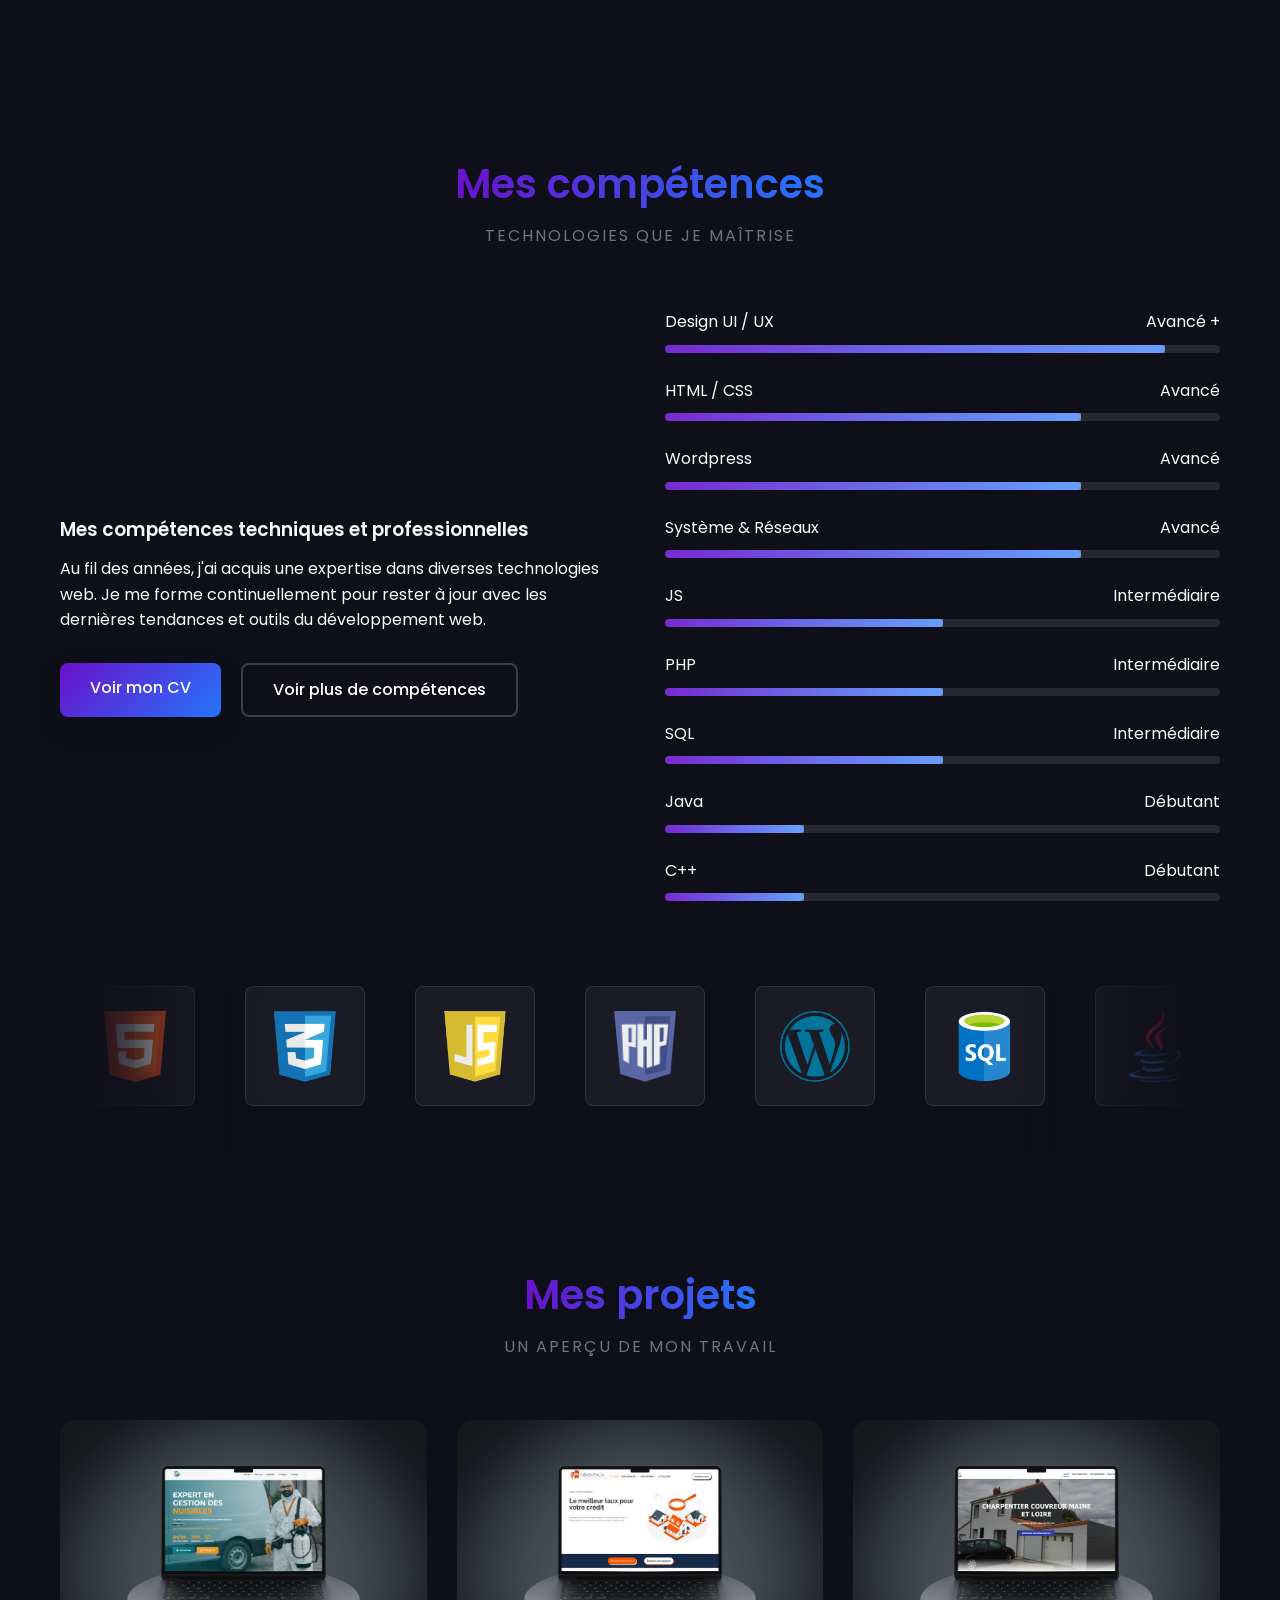
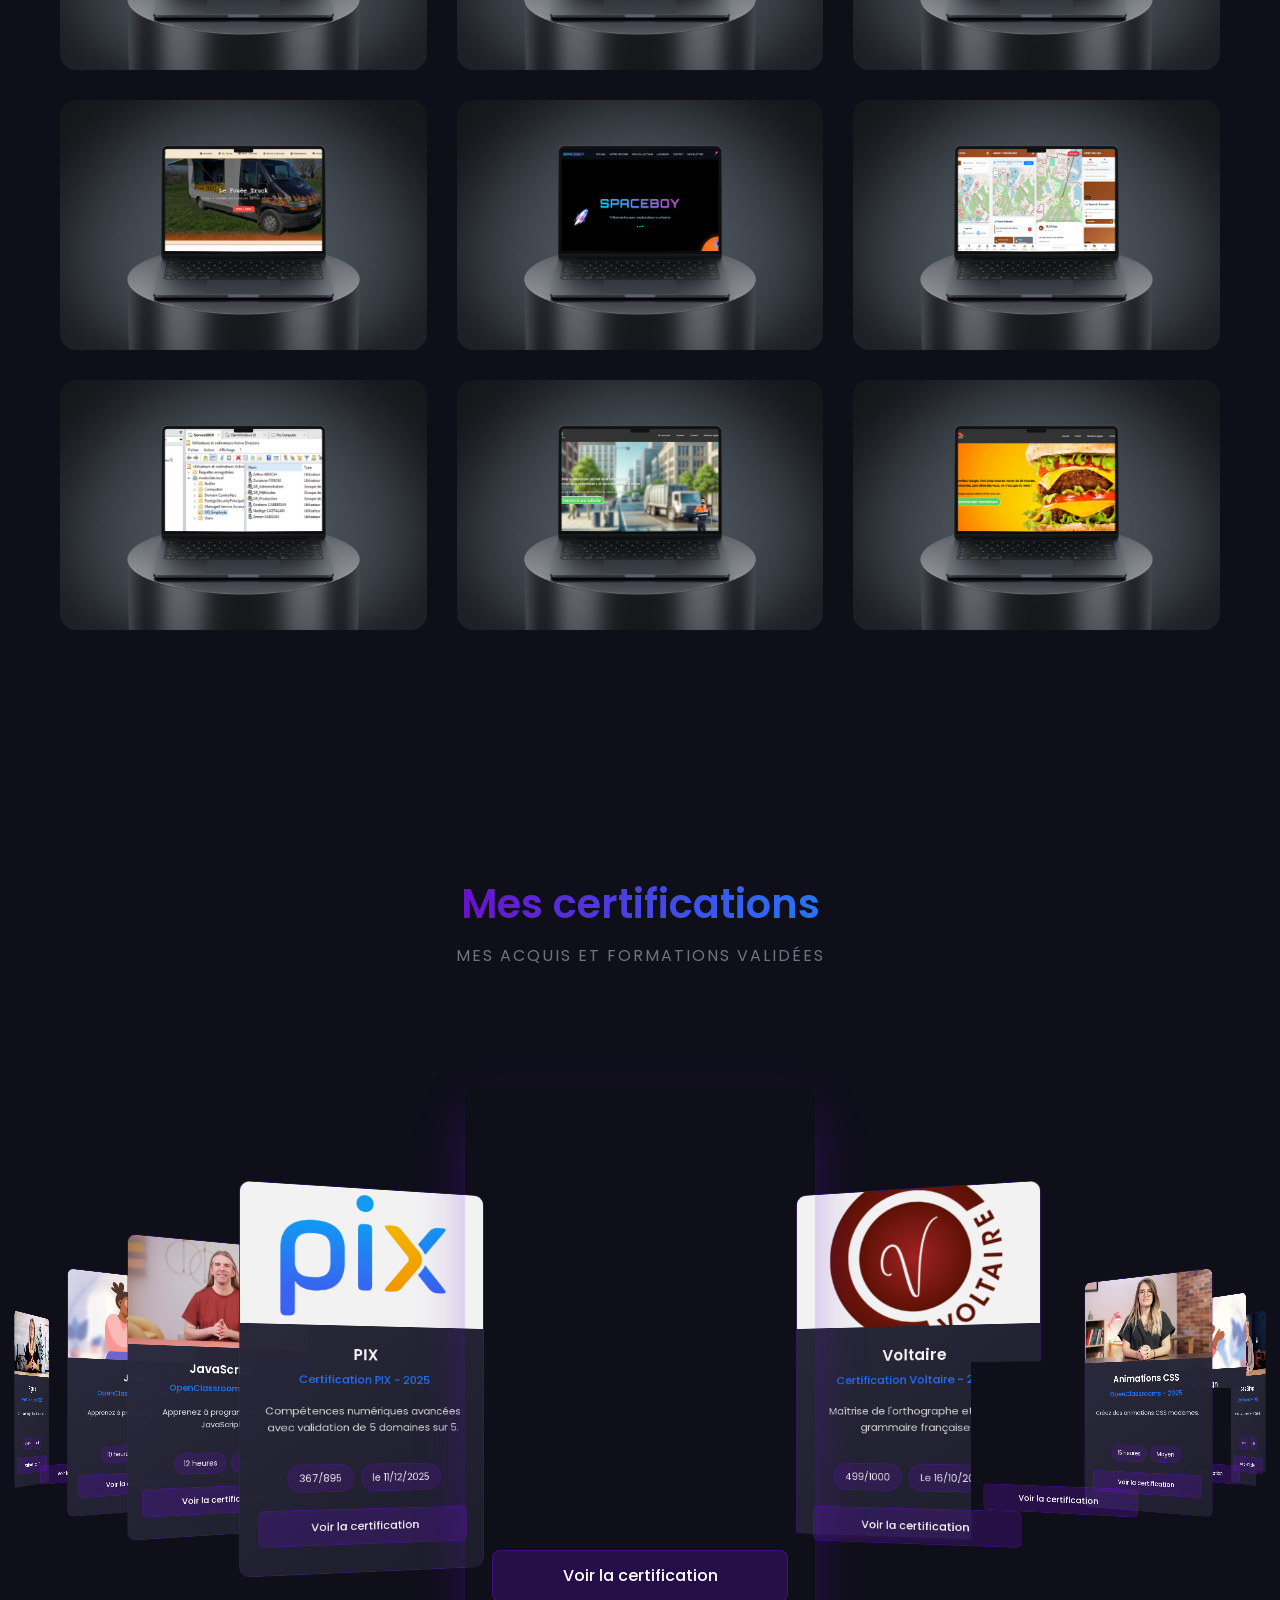
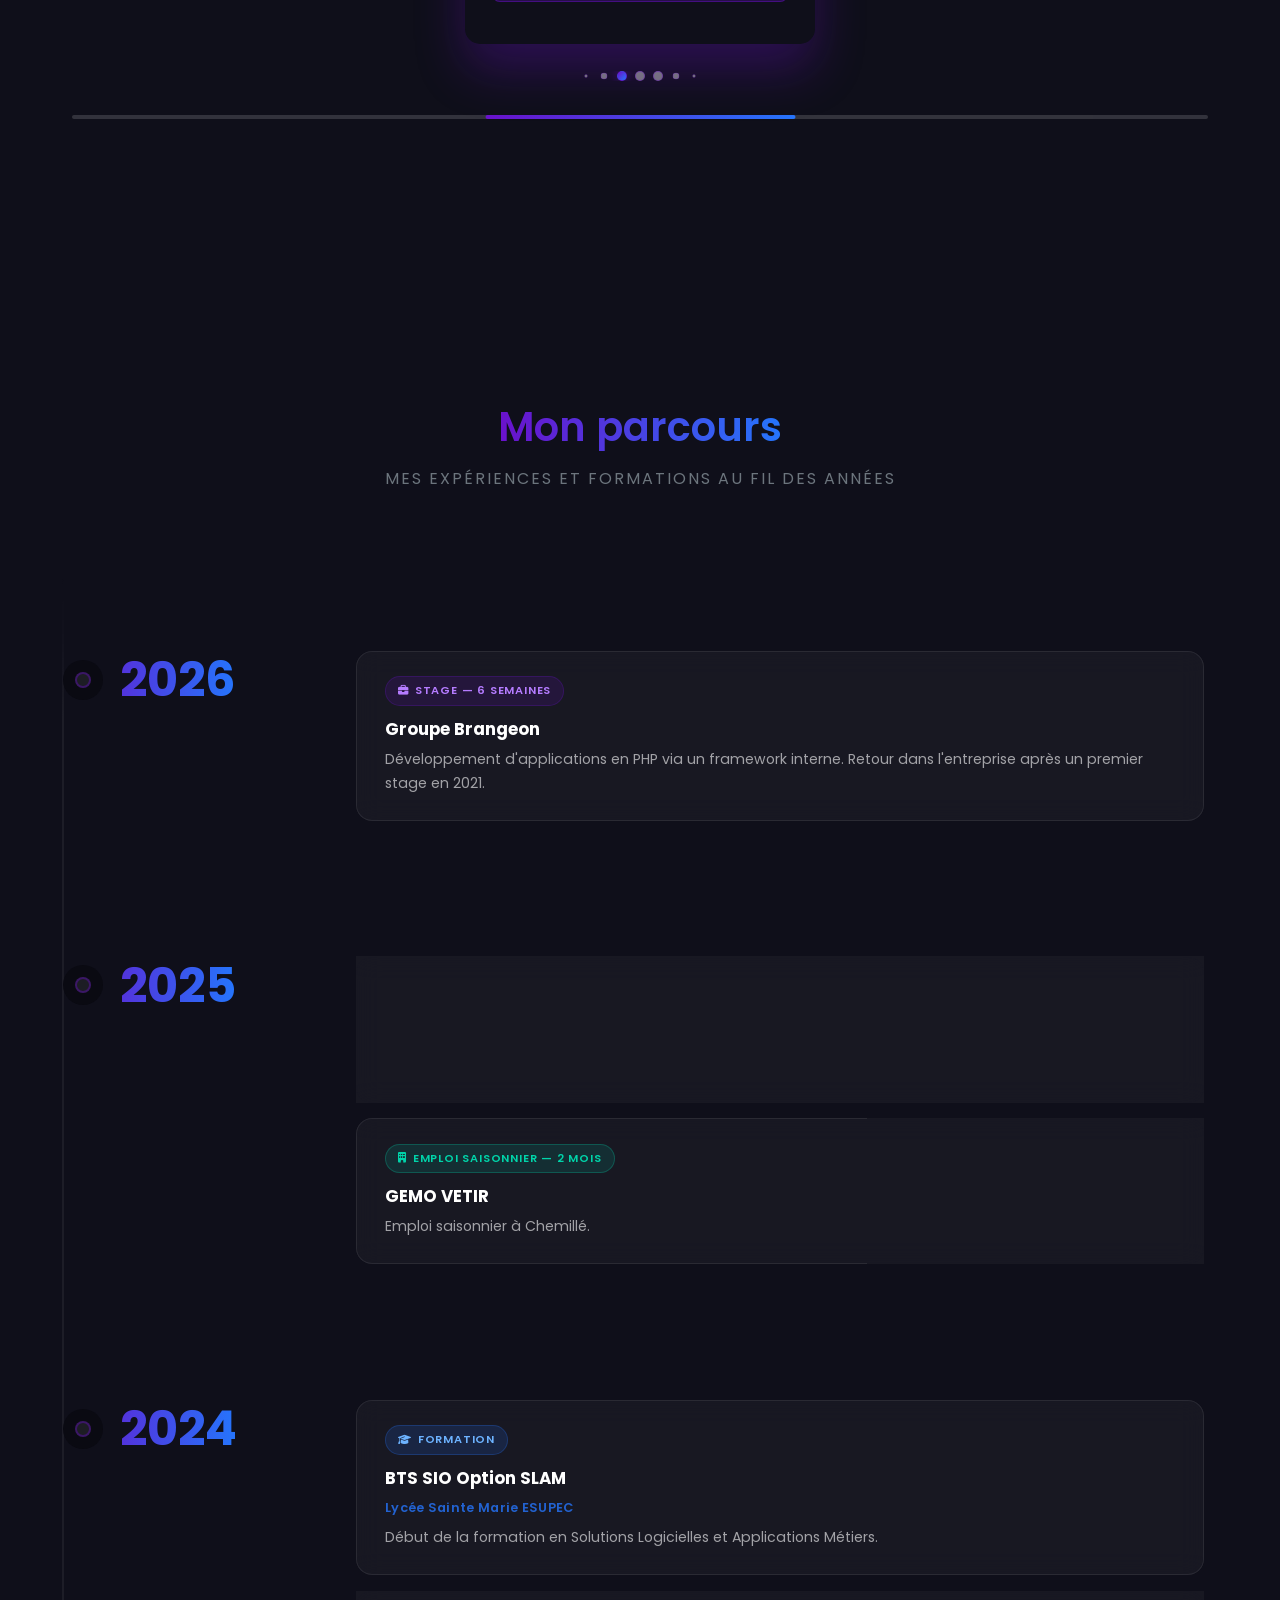
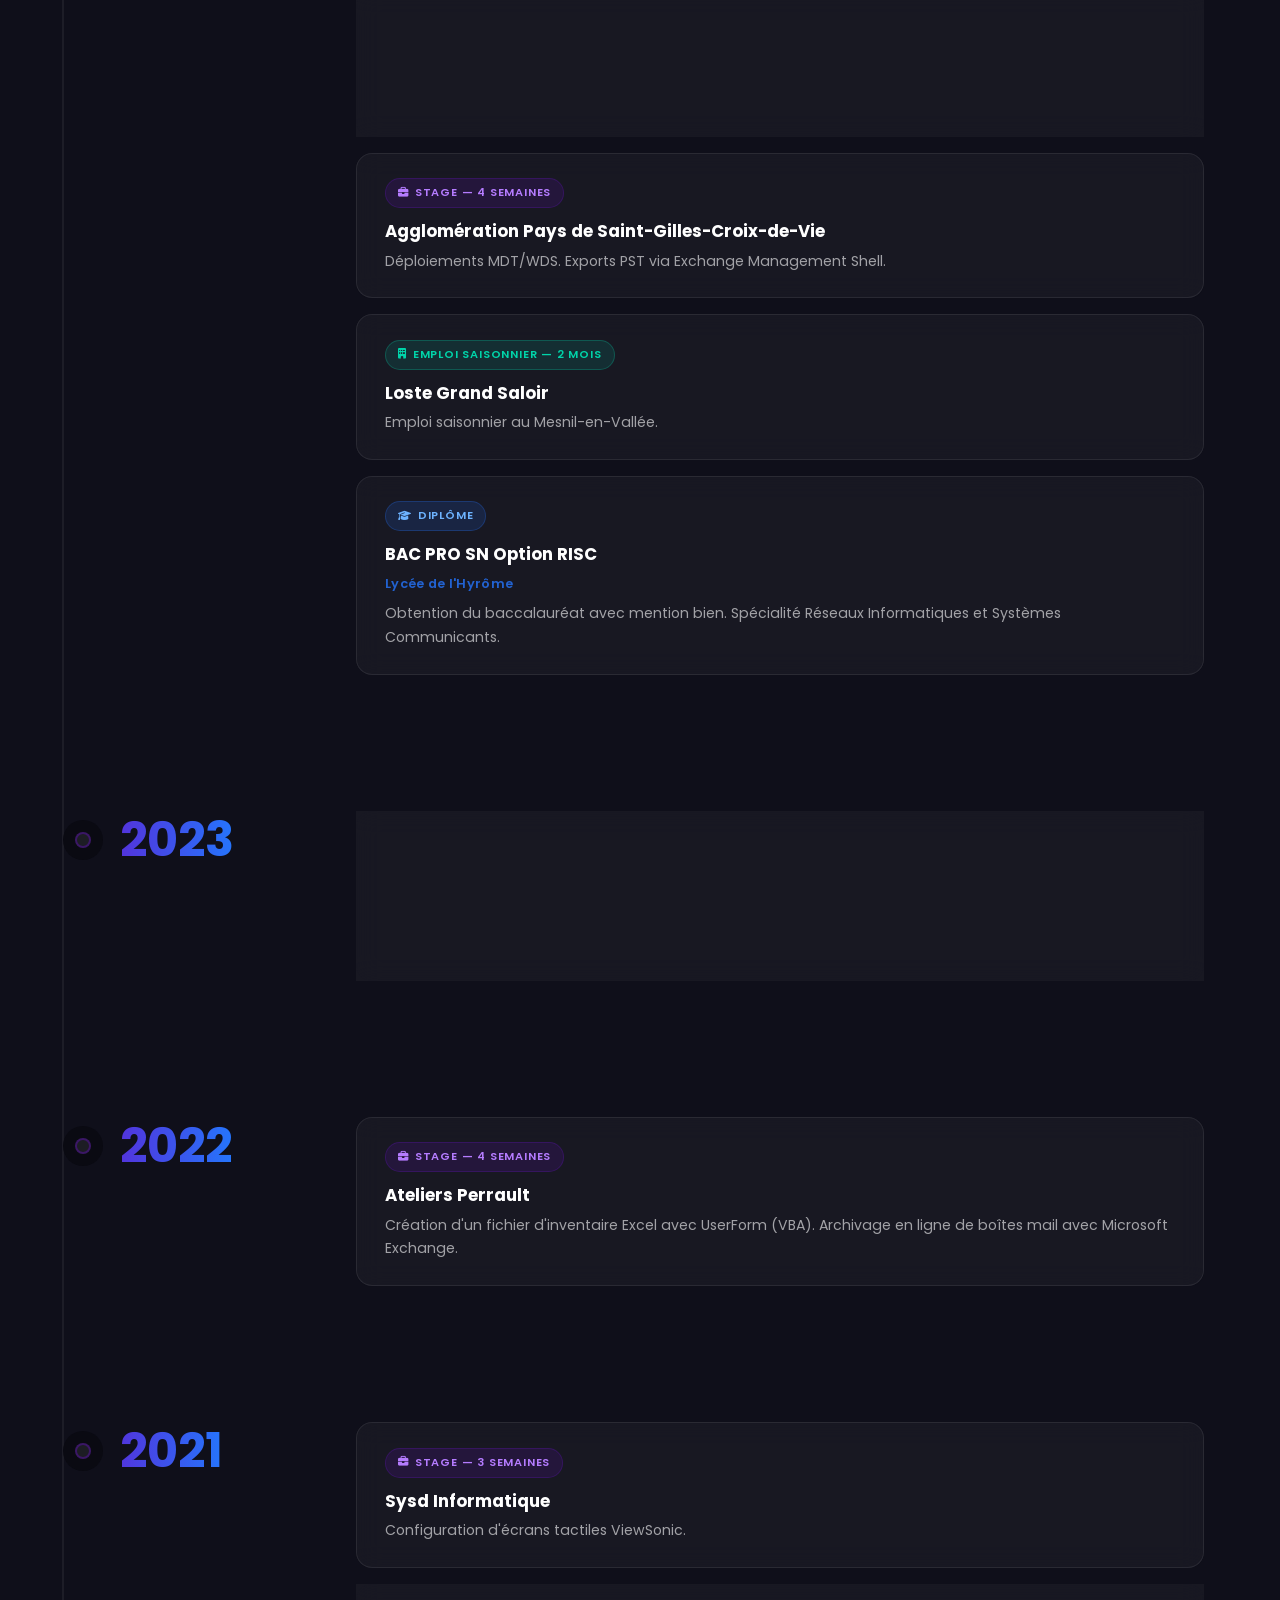
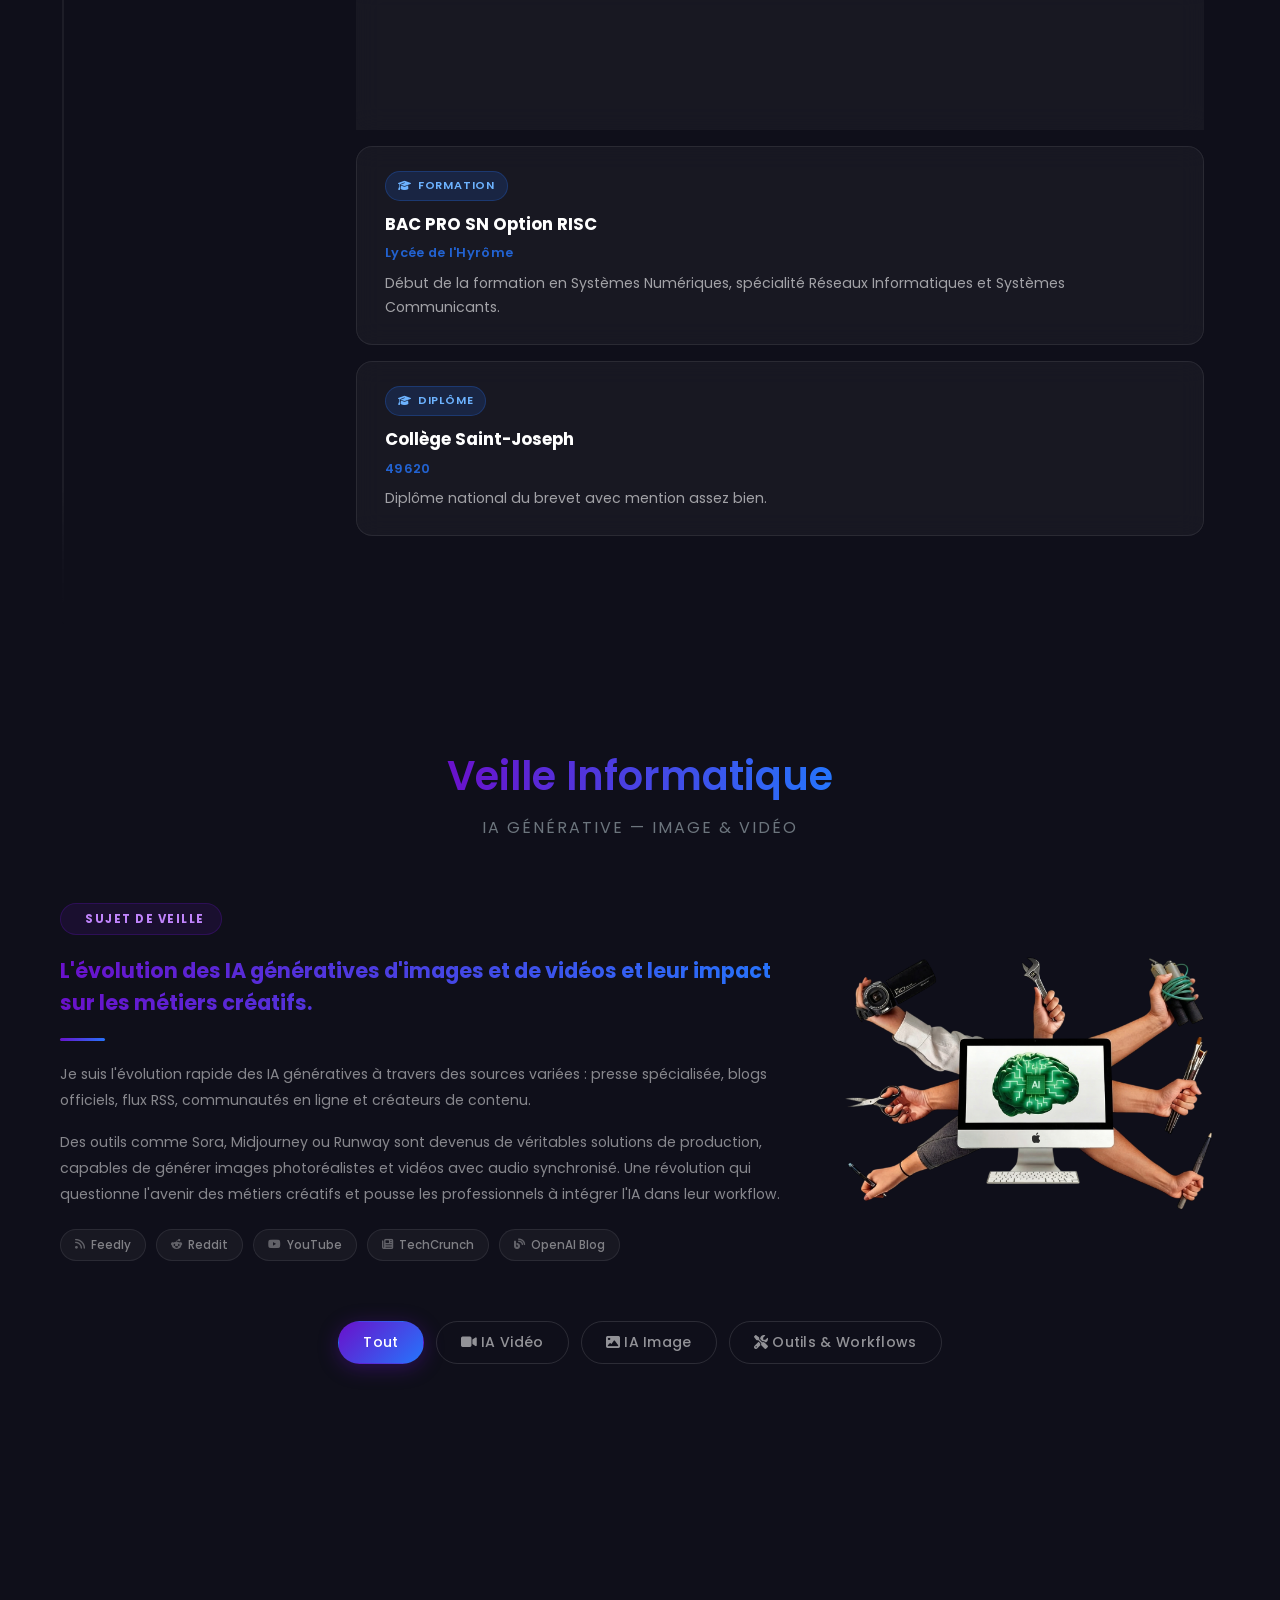
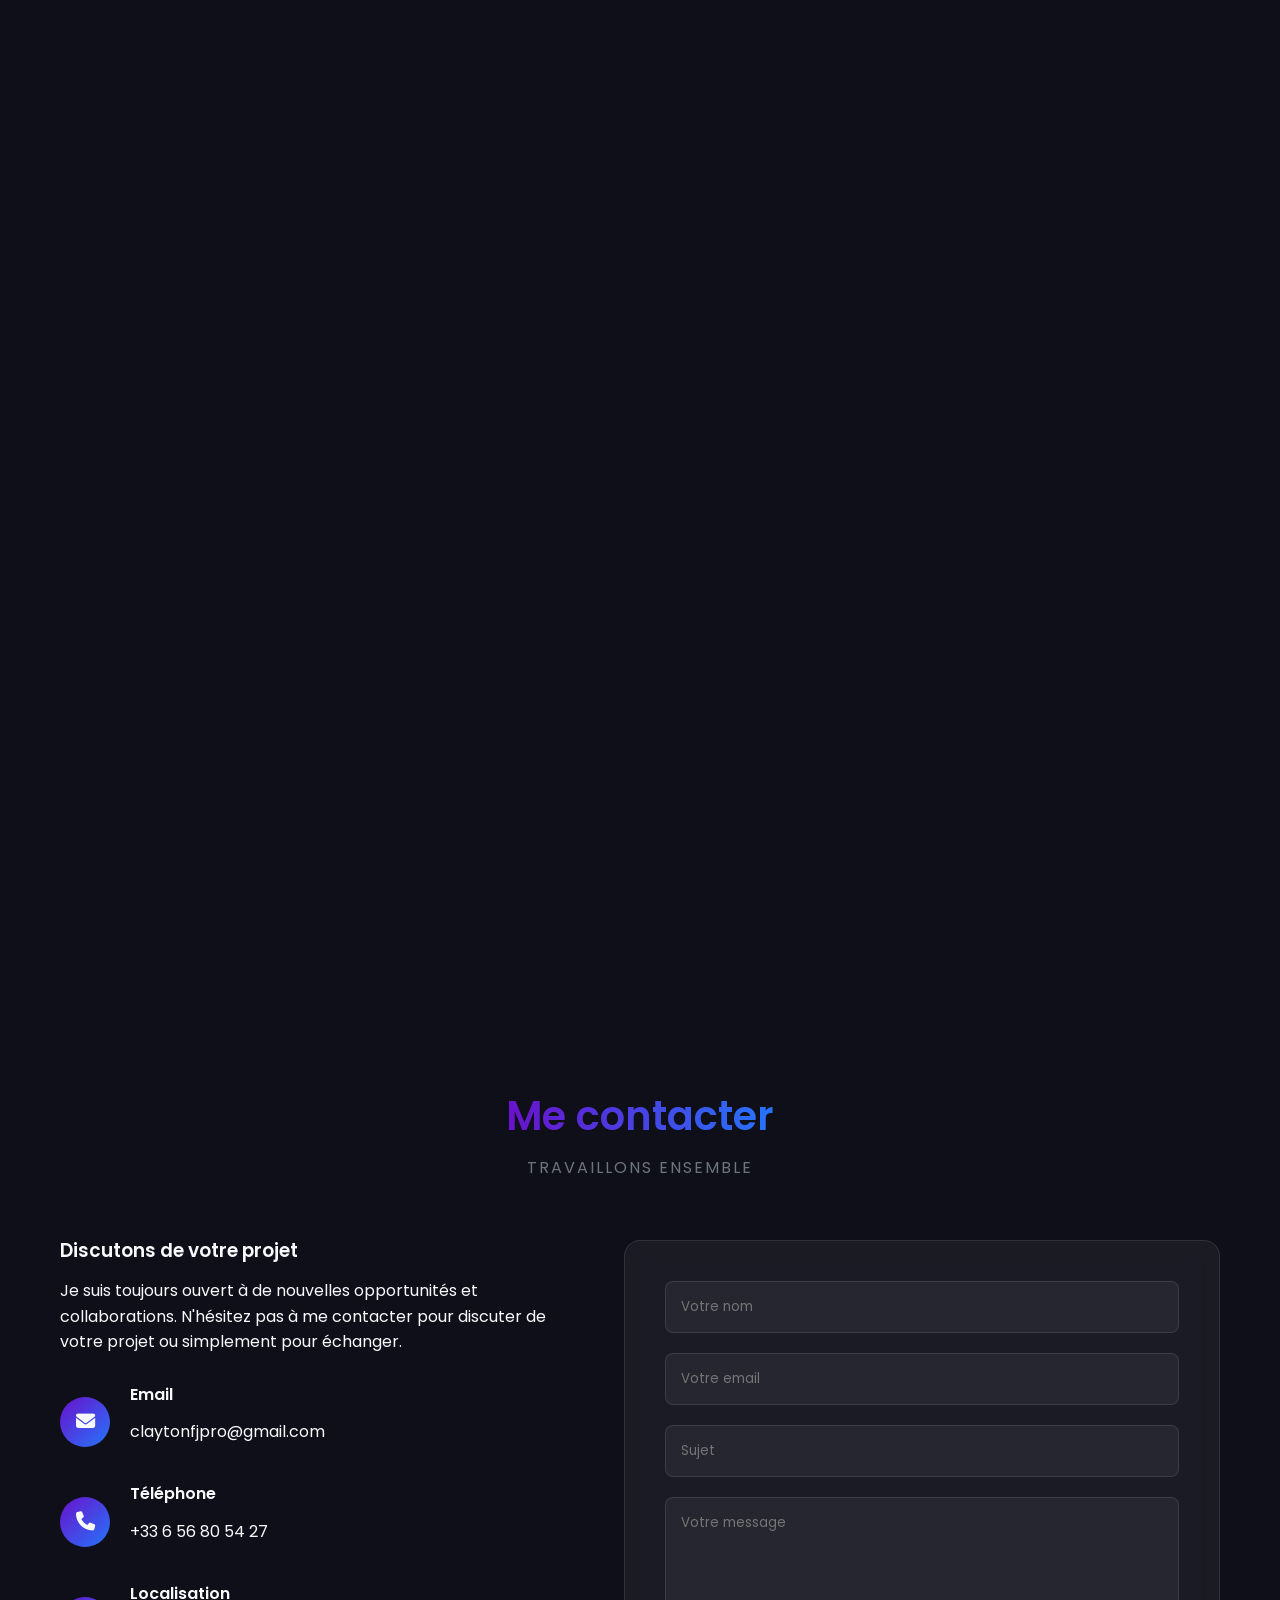
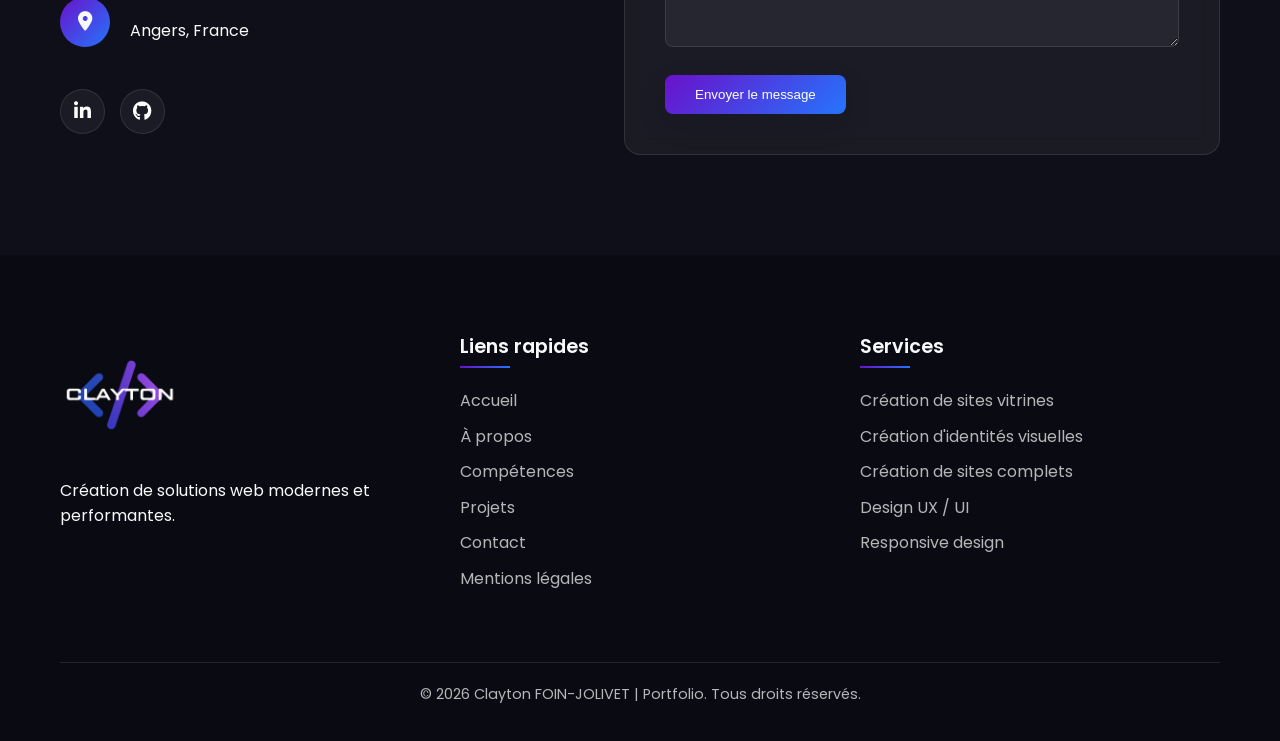
==== commit ce608052: "Add Groupe Brangeon internship to timeline Co-Authored-By: Claude Opus 4.6 <noreply@anthropic.com>" ====
--- a/HTML/index.html
+++ b/HTML/index.html
@@ -889,6 +889,11 @@
                         <p>Configuration d'écrans tactiles ViewSonic.</p>
                     </div>
                     <div class="at-card">
+                        <span class="at-badge at-badge--stage"><i class="fas fa-briefcase"></i> Stage — 3 semaines</span>
+                        <h4>Groupe Brangeon</h4>
+                        <p>Configuration d'applications pour la gestion de stock et d'inventaire.</p>
+                    </div>
+                    <div class="at-card">
                         <span class="at-badge at-badge--education"><i class="fas fa-graduation-cap"></i> Formation</span>
                         <h4>BAC PRO SN Option RISC</h4>
                         <p class="at-school">Lycée de l'Hyrôme</p>
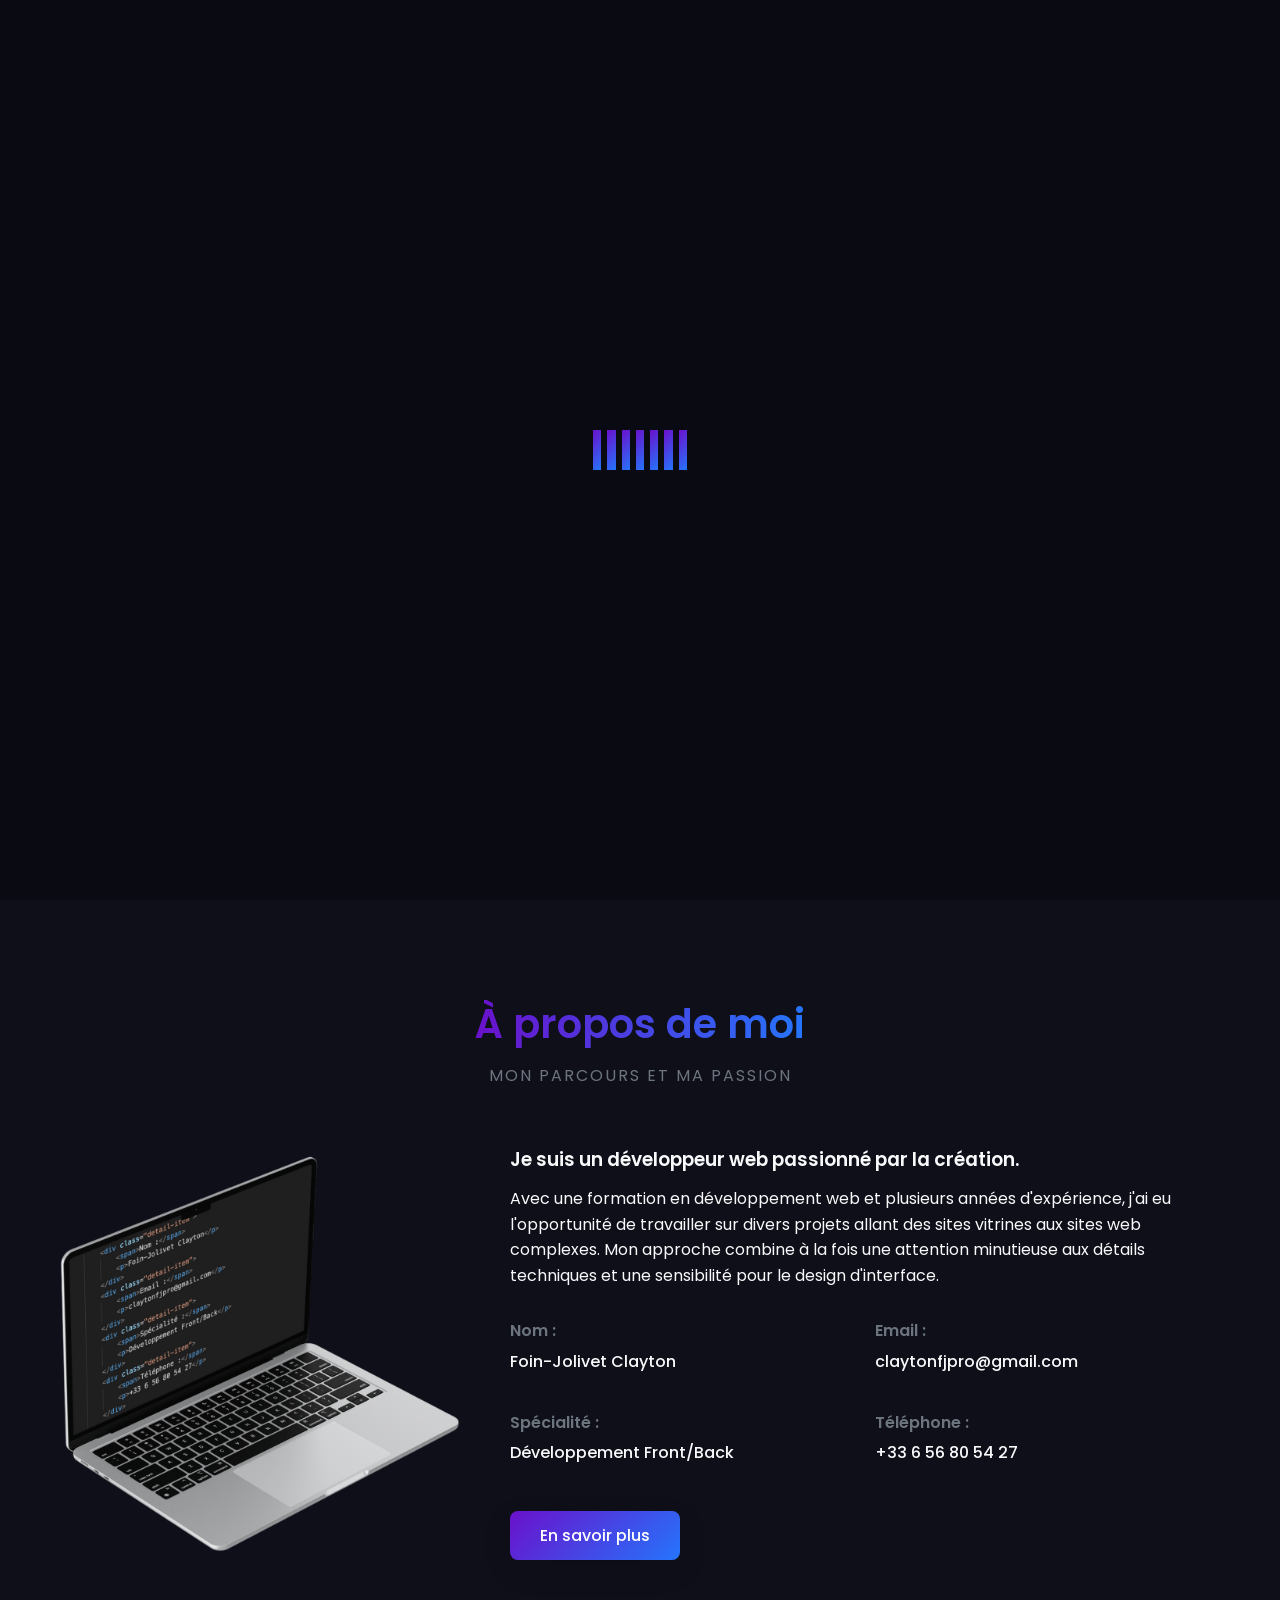
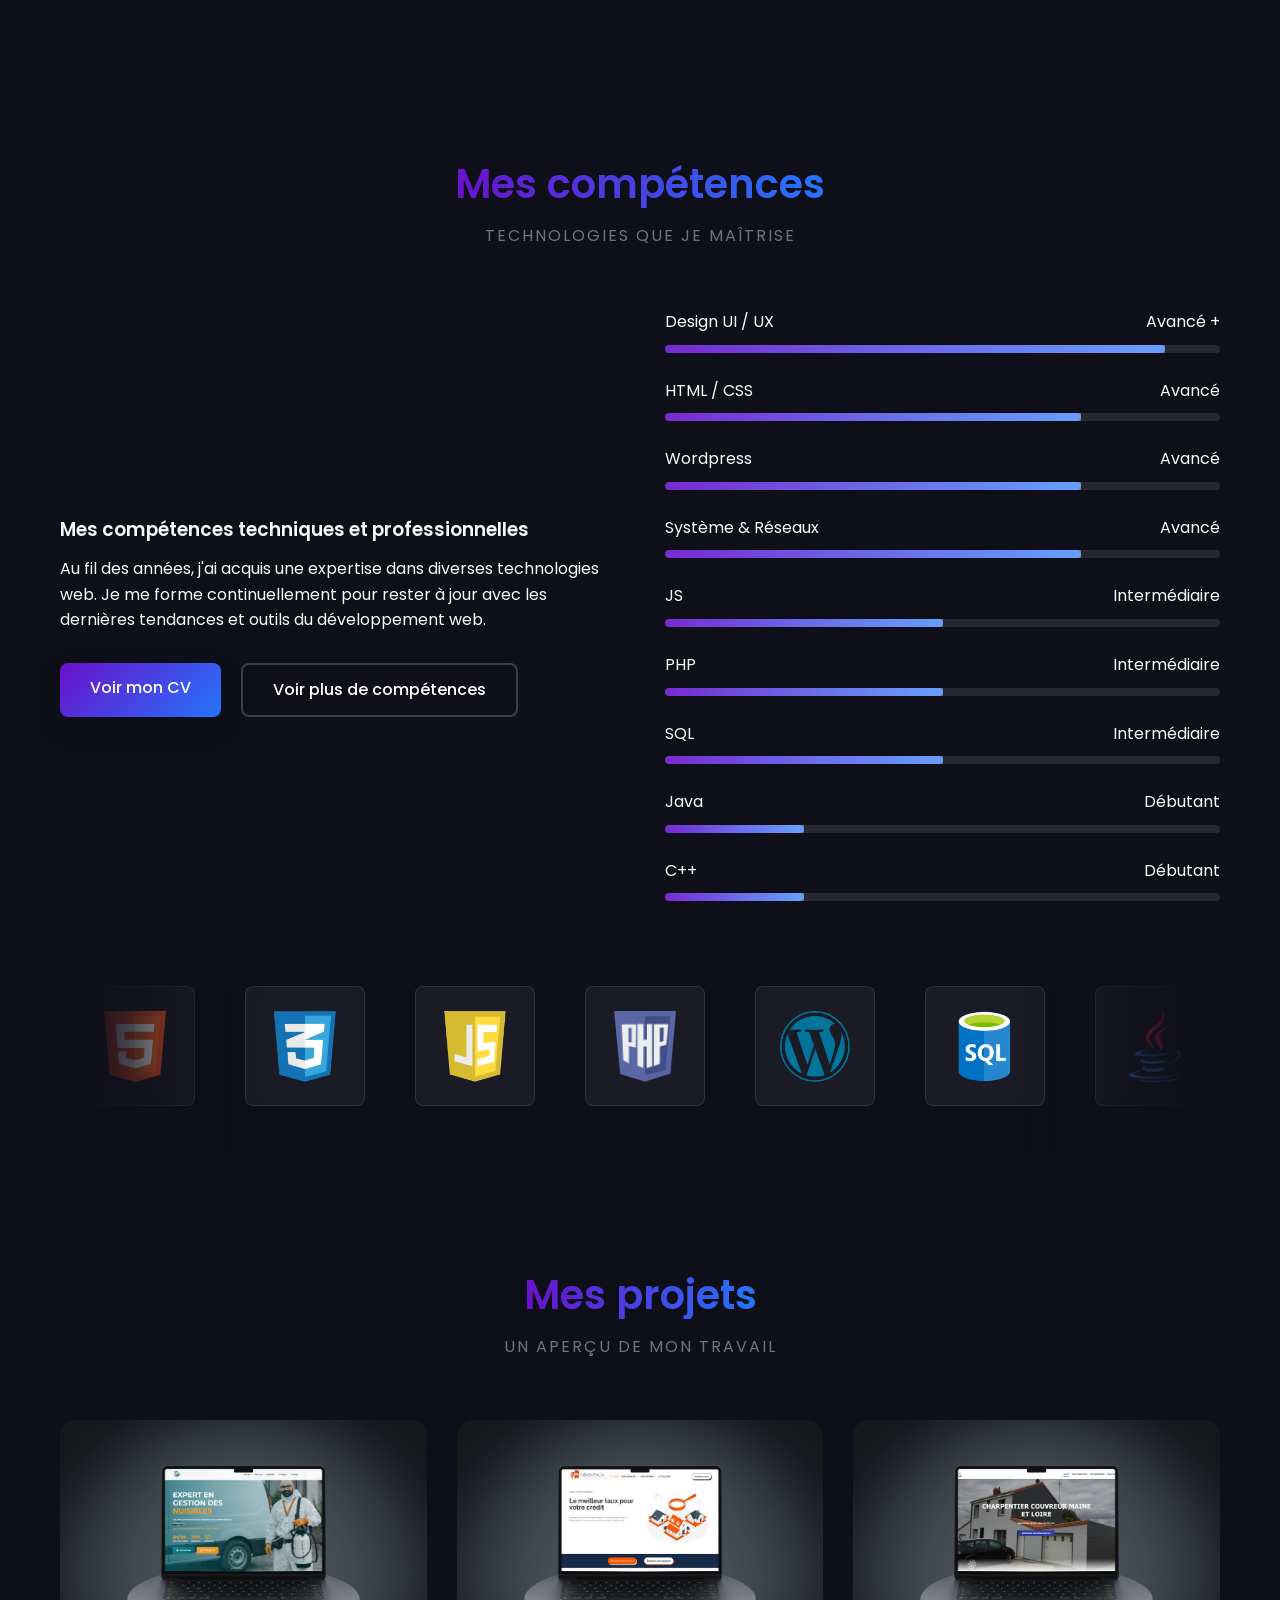
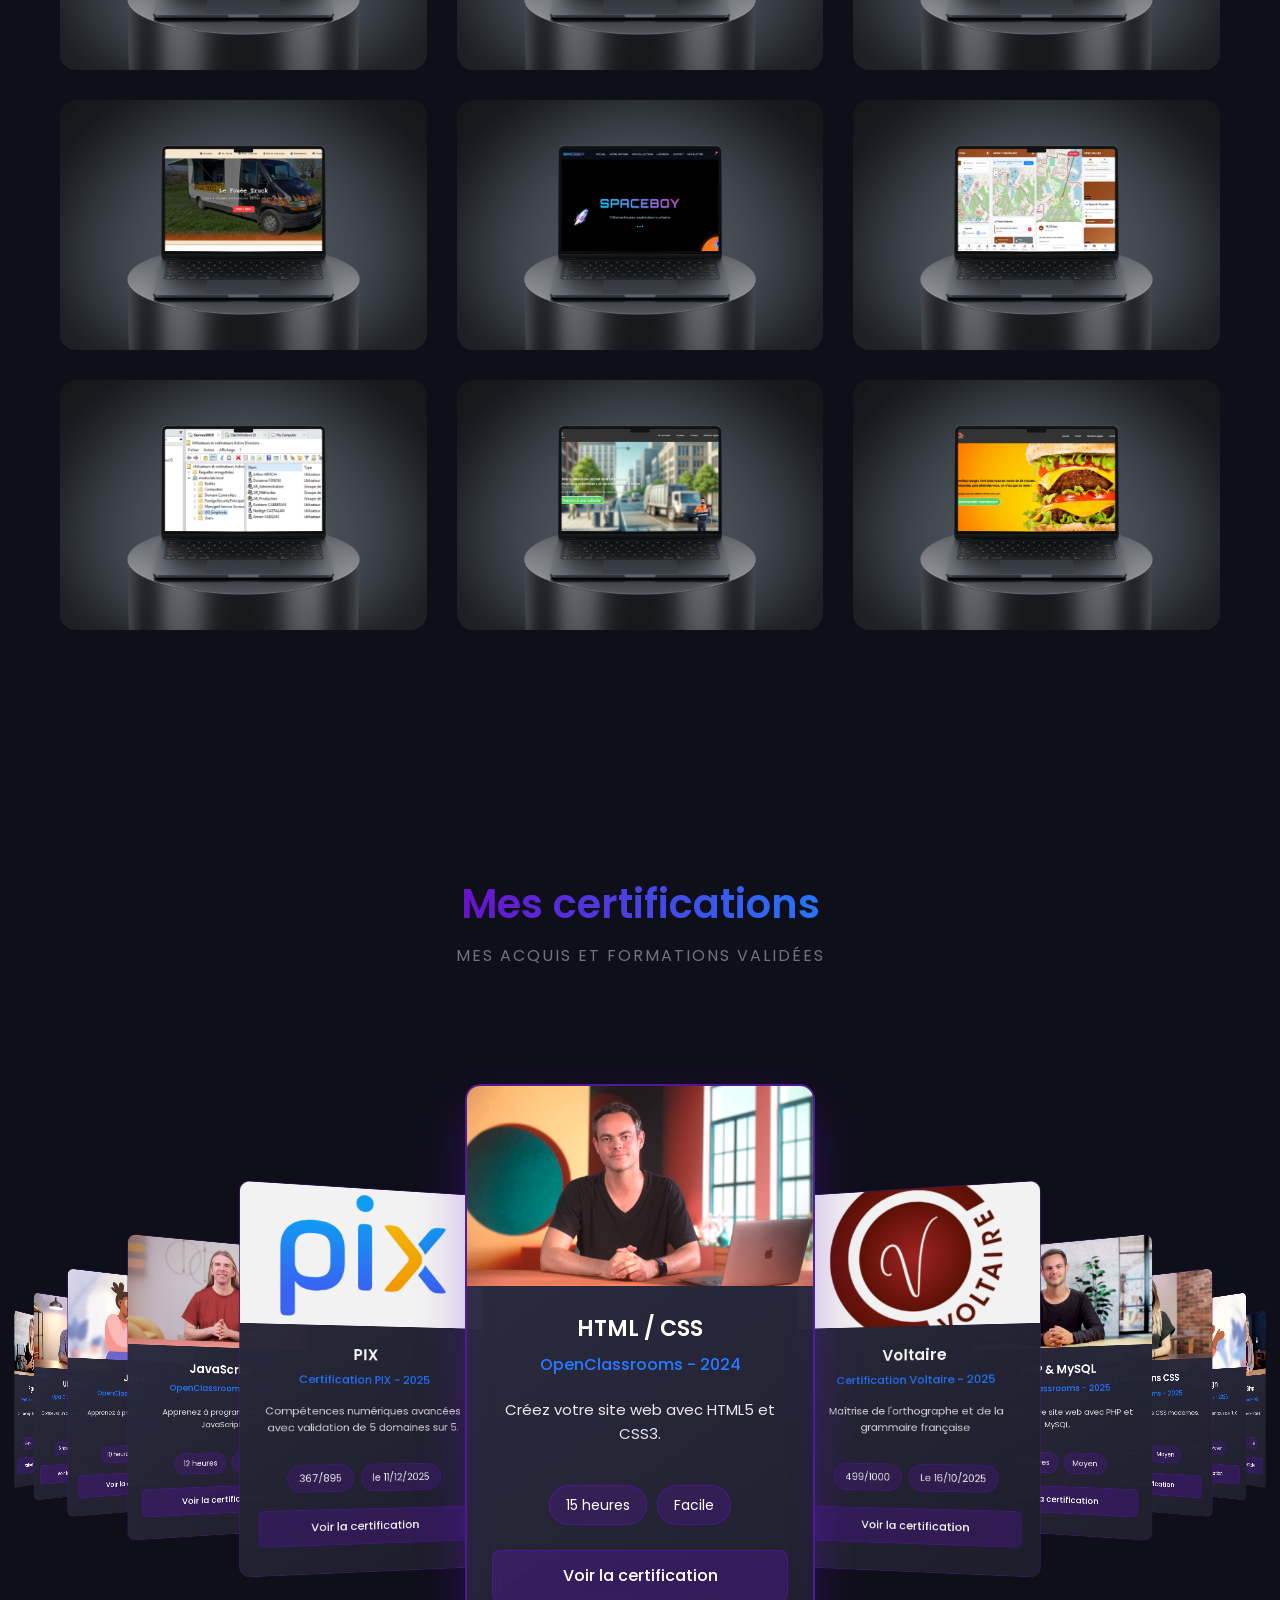
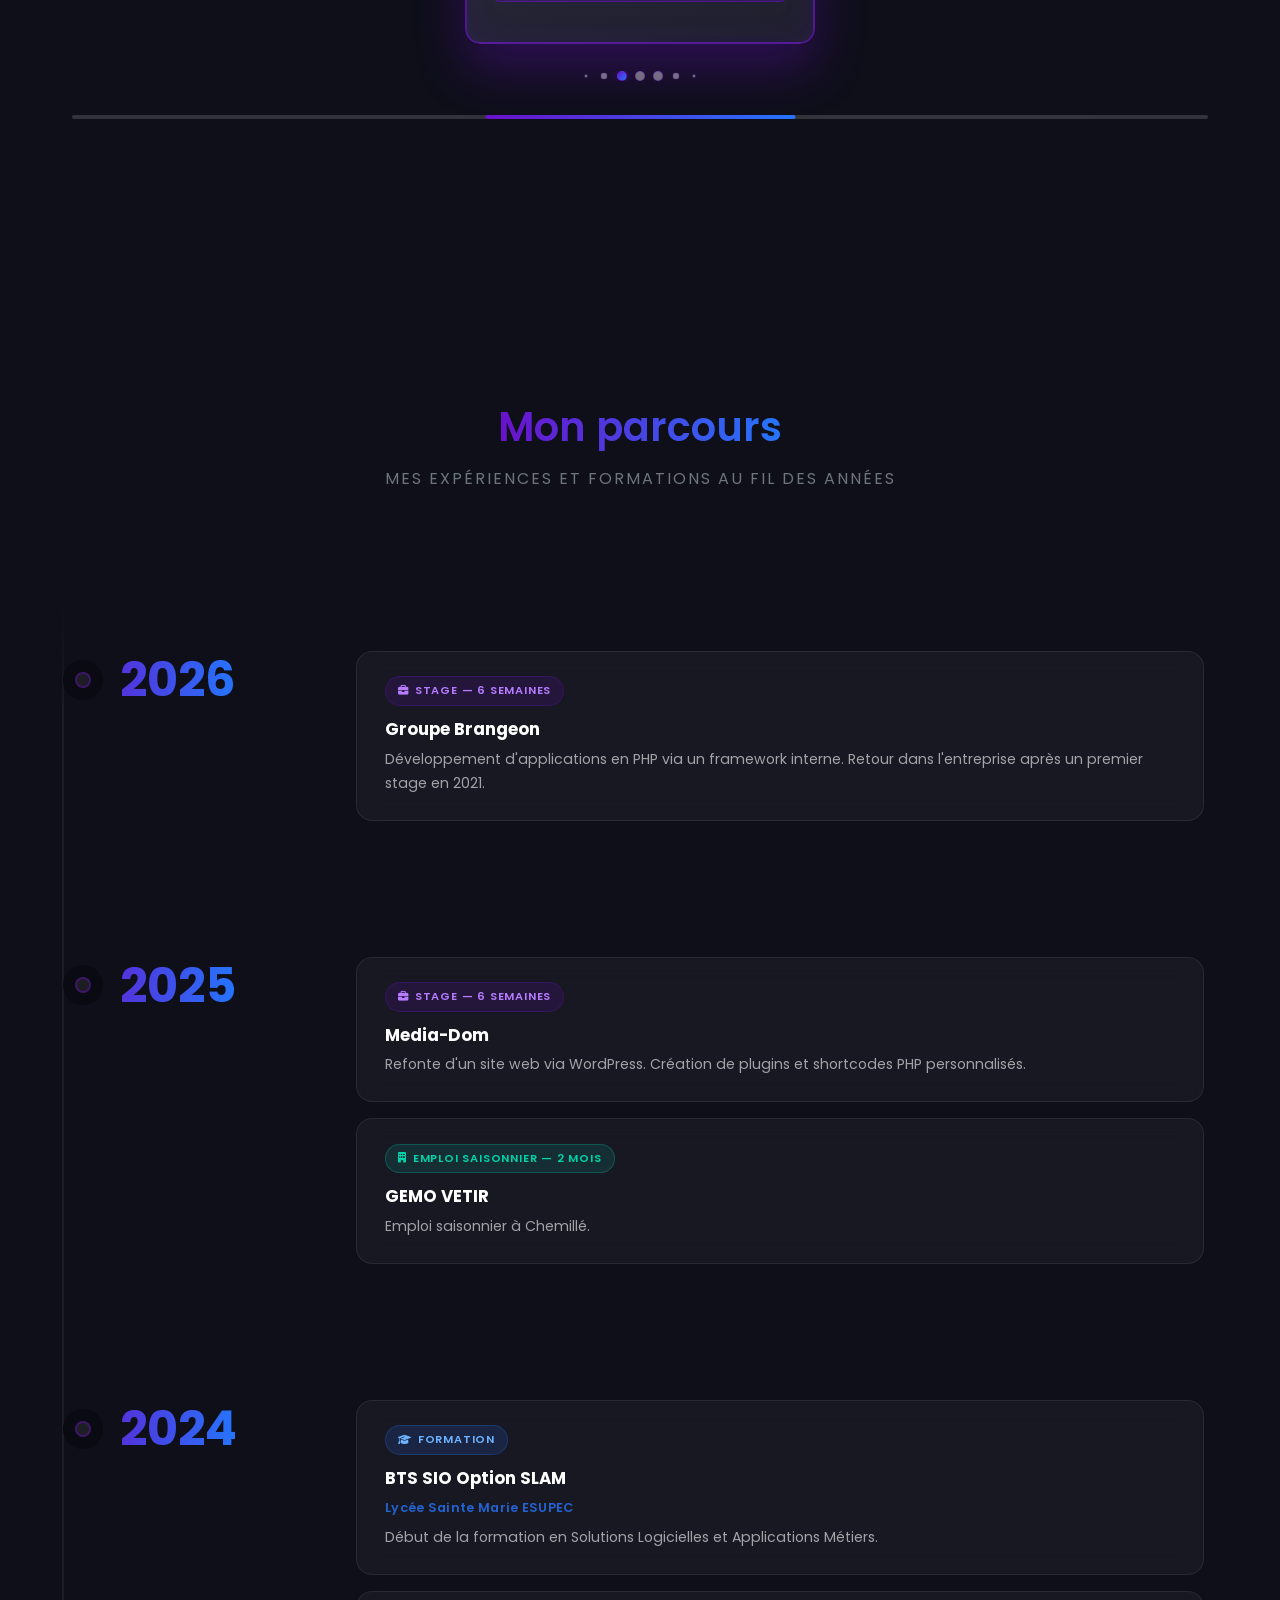
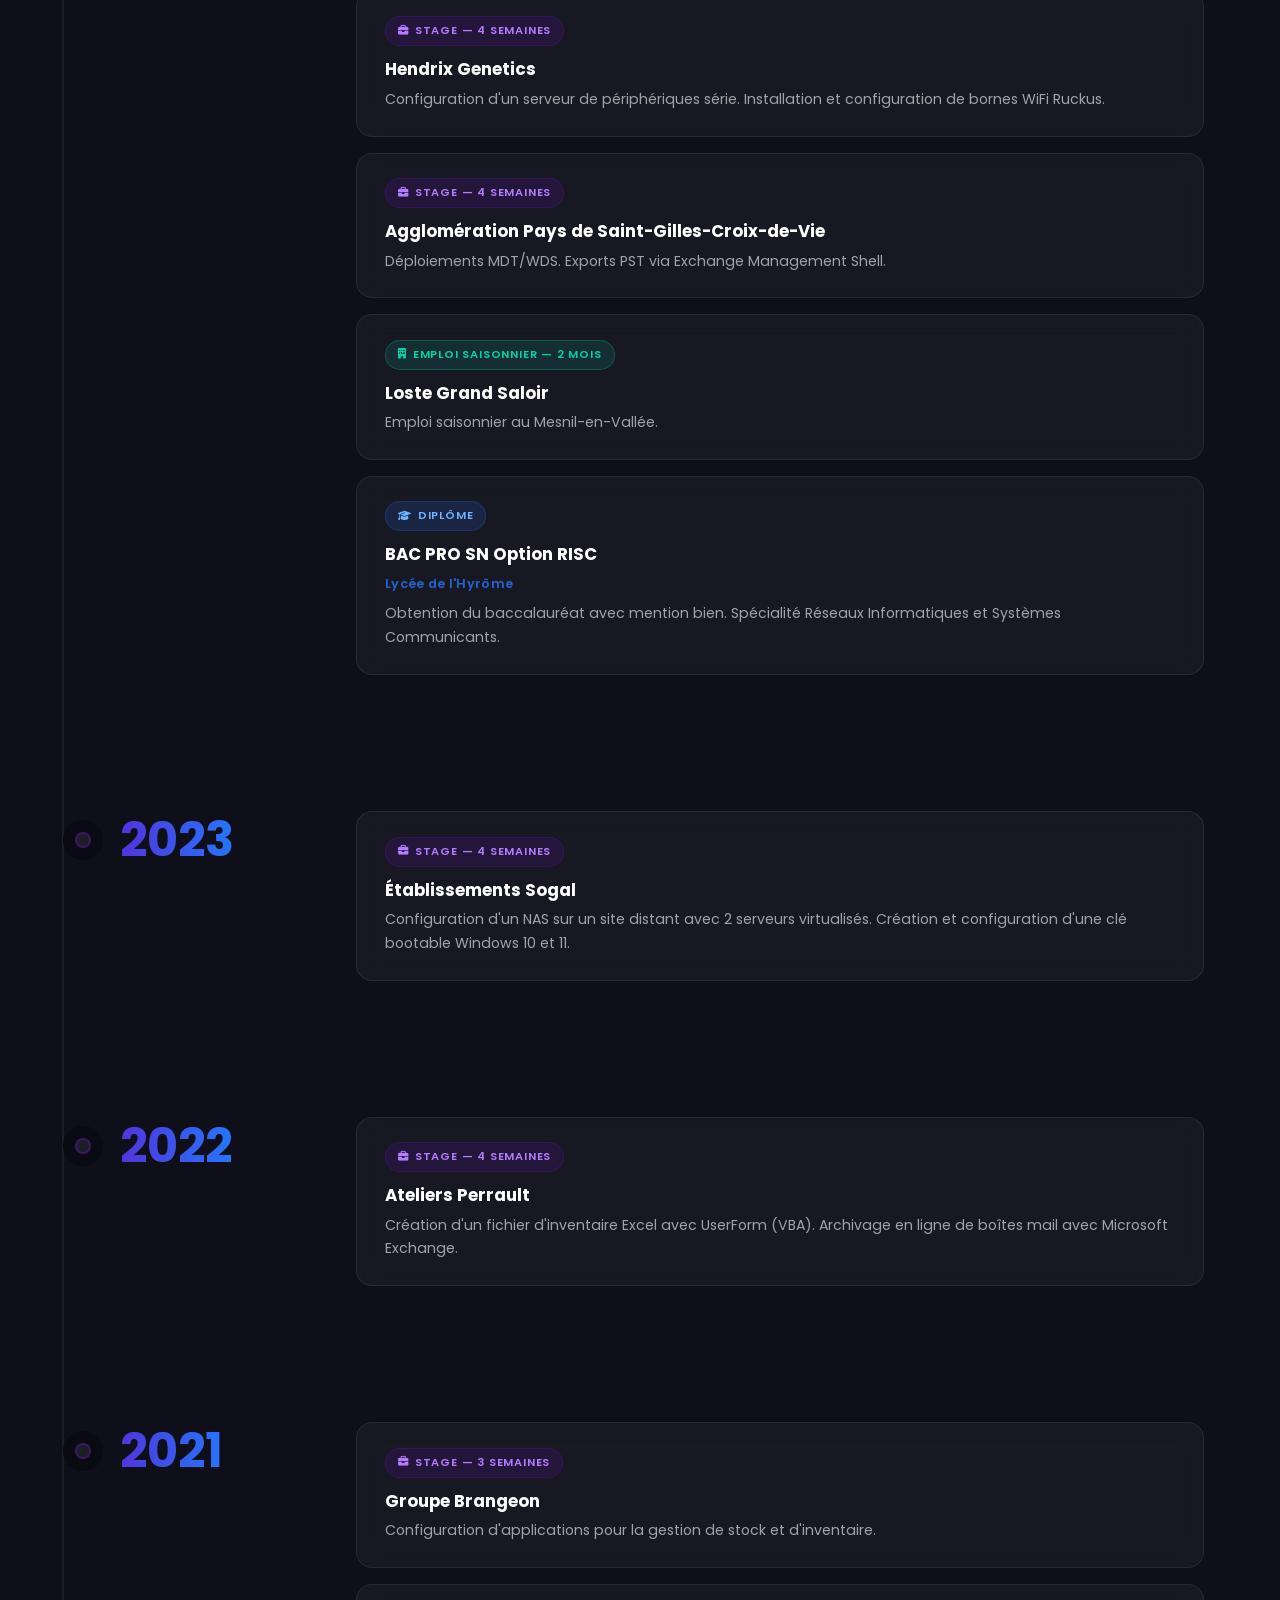
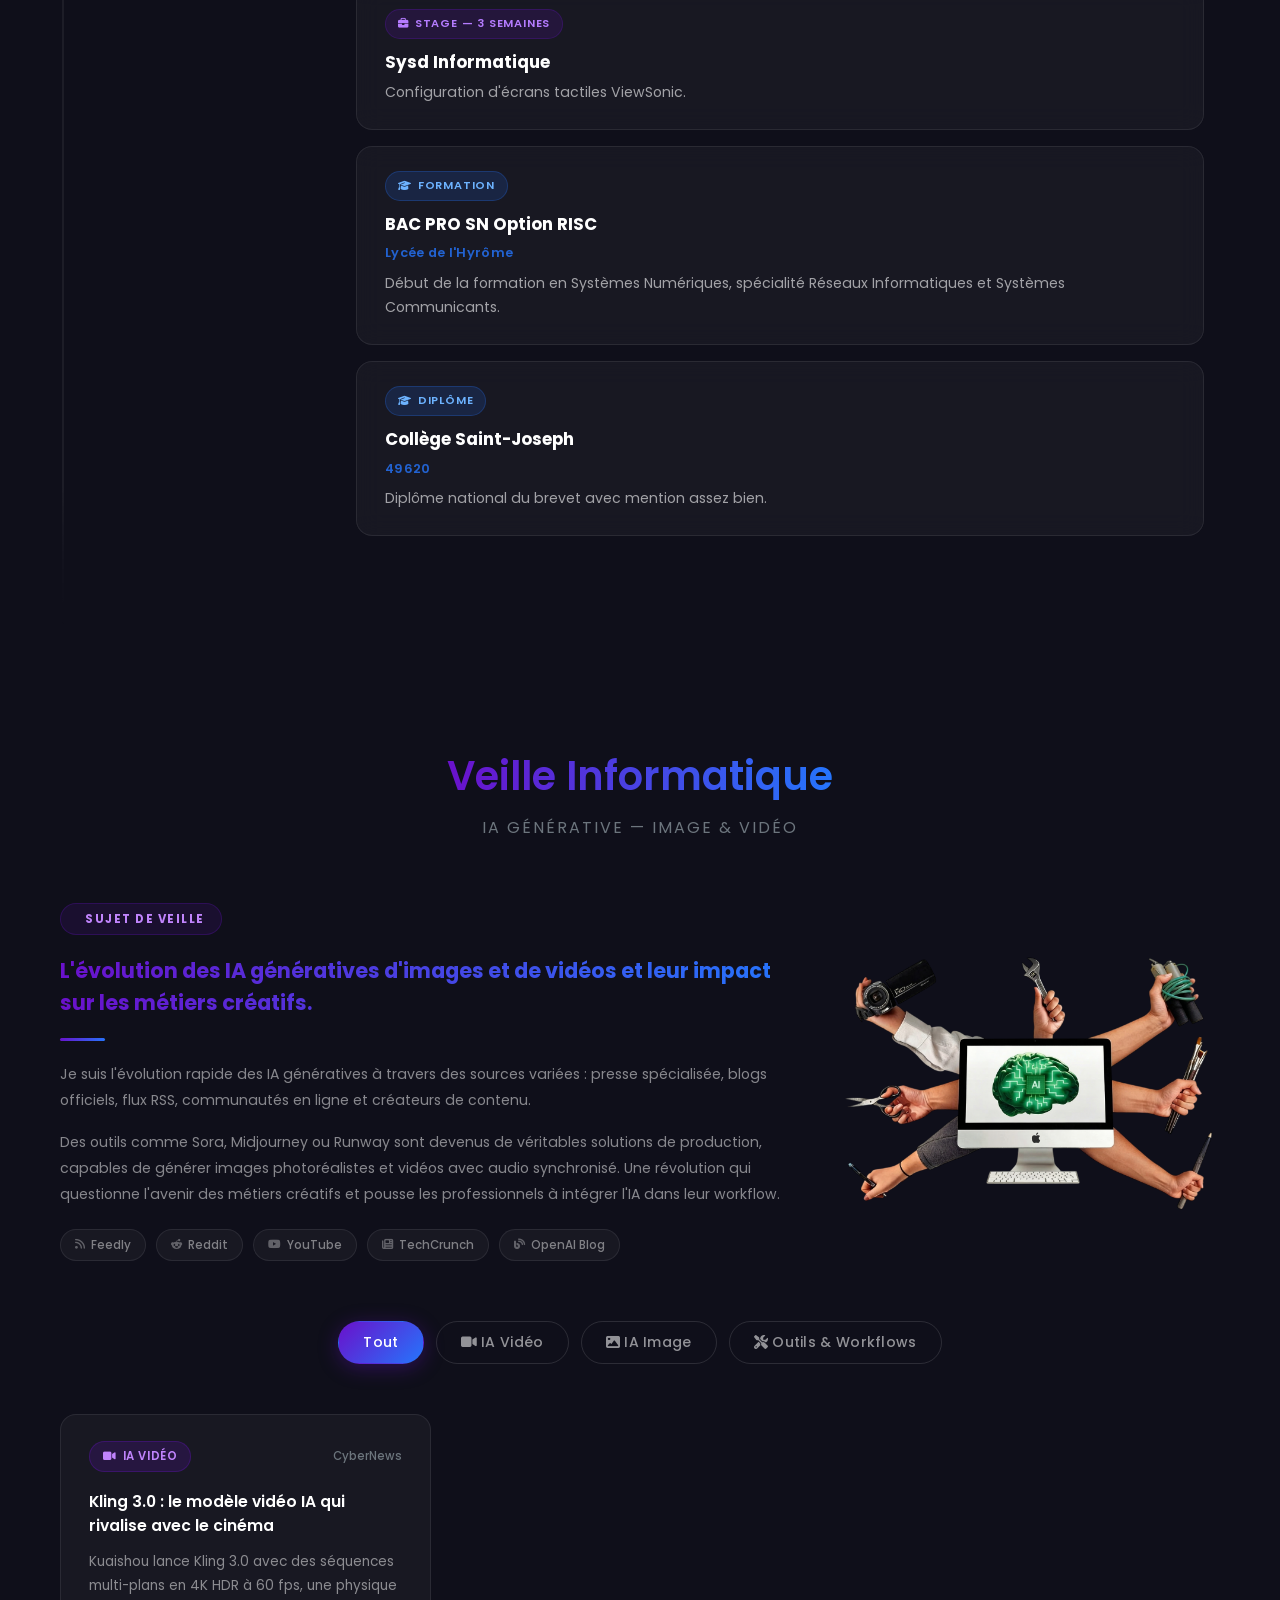
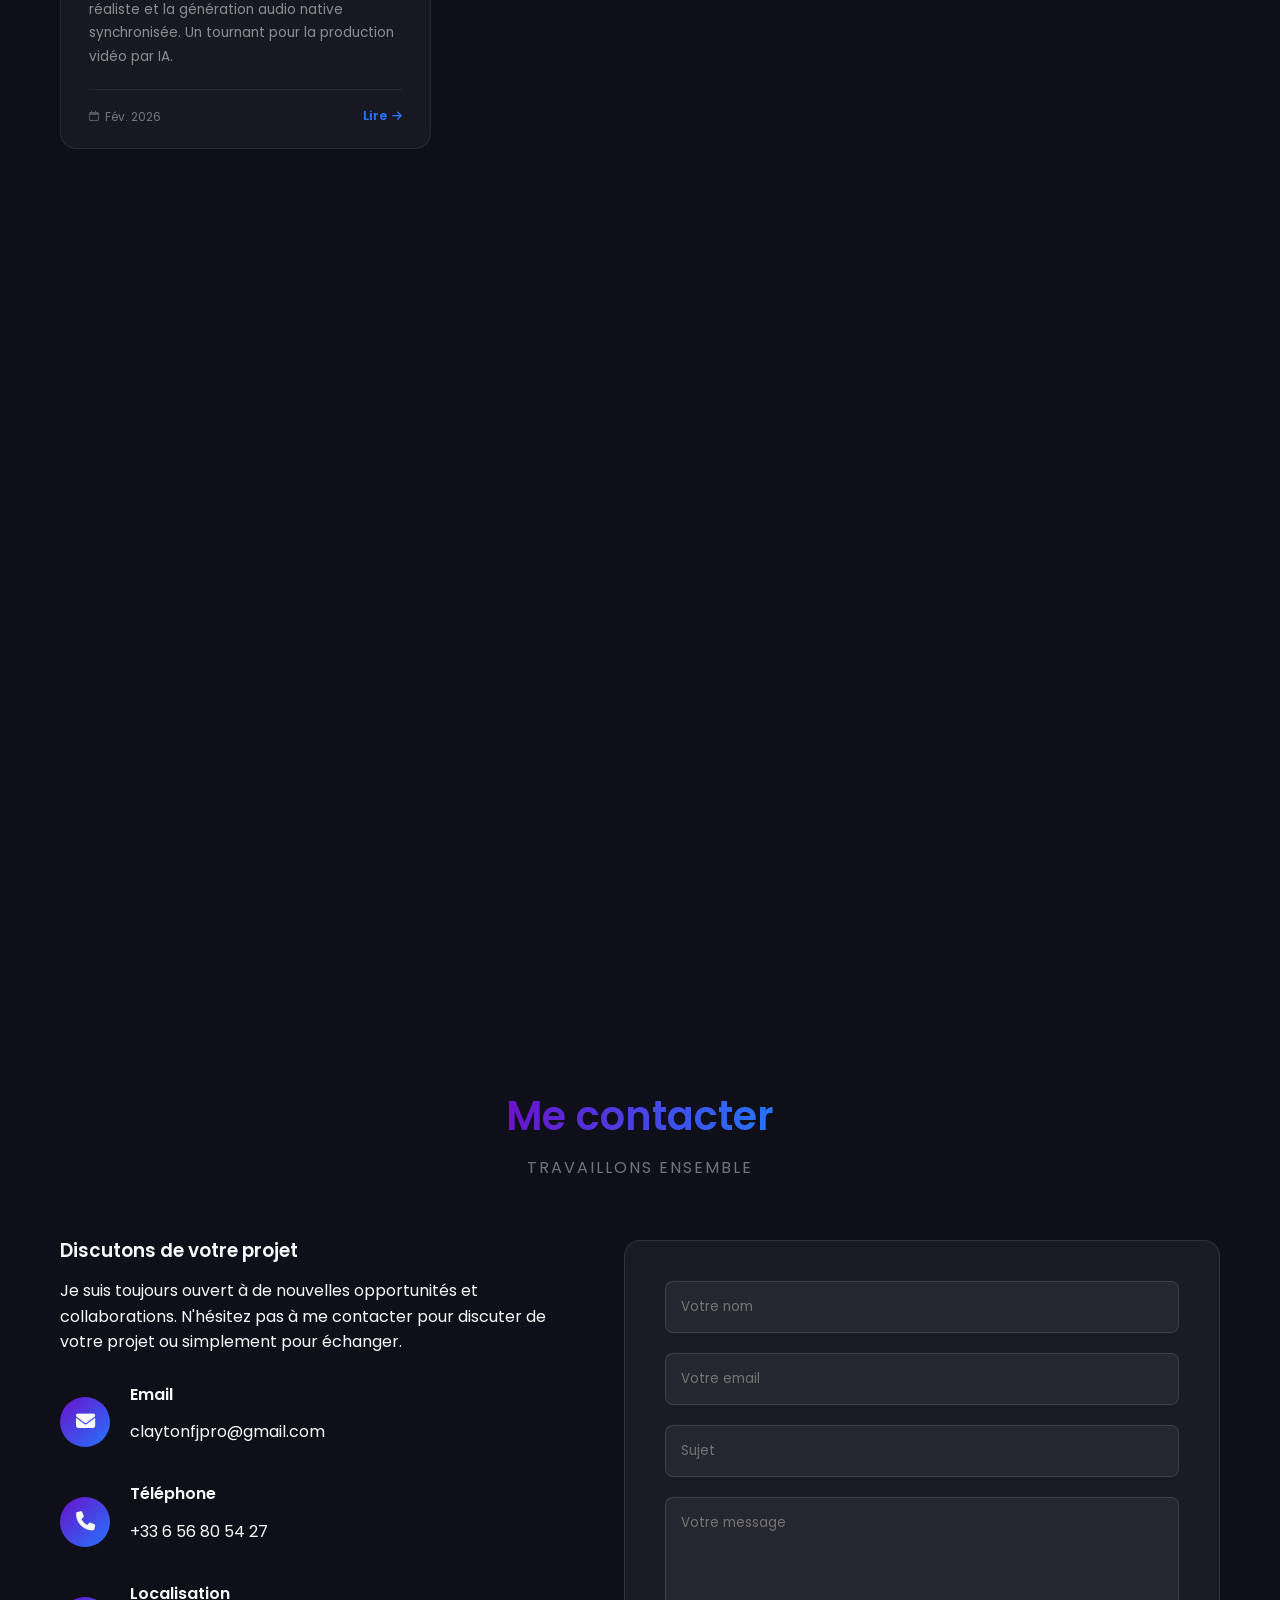
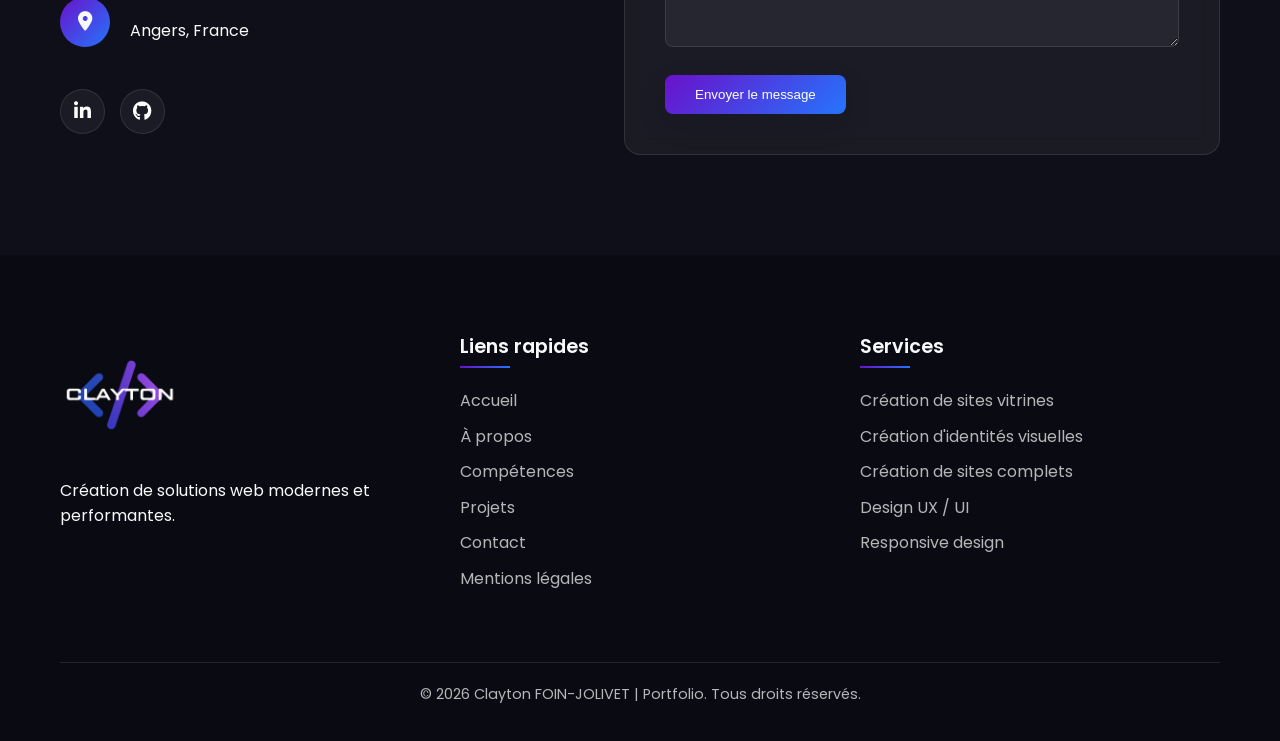
==== commit 5e3dbeda: "Swap Brangeon and Sysd order in timeline Co-Authored-By: Claude Opus 4.6 <noreply@anthropic.com>" ====
--- a/HTML/index.html
+++ b/HTML/index.html
@@ -885,13 +885,13 @@
                     <h3 class="at-year-mobile">2021</h3>
                     <div class="at-card">
                         <span class="at-badge at-badge--stage"><i class="fas fa-briefcase"></i> Stage — 3 semaines</span>
+                        <h4>Groupe Brangeon</h4>
+                        <p>Configuration d'applications pour la gestion de stock et d'inventaire.</p>
+                    </div>
+                    <div class="at-card">
+                        <span class="at-badge at-badge--stage"><i class="fas fa-briefcase"></i> Stage — 3 semaines</span>
                         <h4>Sysd Informatique</h4>
                         <p>Configuration d'écrans tactiles ViewSonic.</p>
-                    </div>
-                    <div class="at-card">
-                        <span class="at-badge at-badge--stage"><i class="fas fa-briefcase"></i> Stage — 3 semaines</span>
-                        <h4>Groupe Brangeon</h4>
-                        <p>Configuration d'applications pour la gestion de stock et d'inventaire.</p>
                     </div>
                     <div class="at-card">
                         <span class="at-badge at-badge--education"><i class="fas fa-graduation-cap"></i> Formation</span>
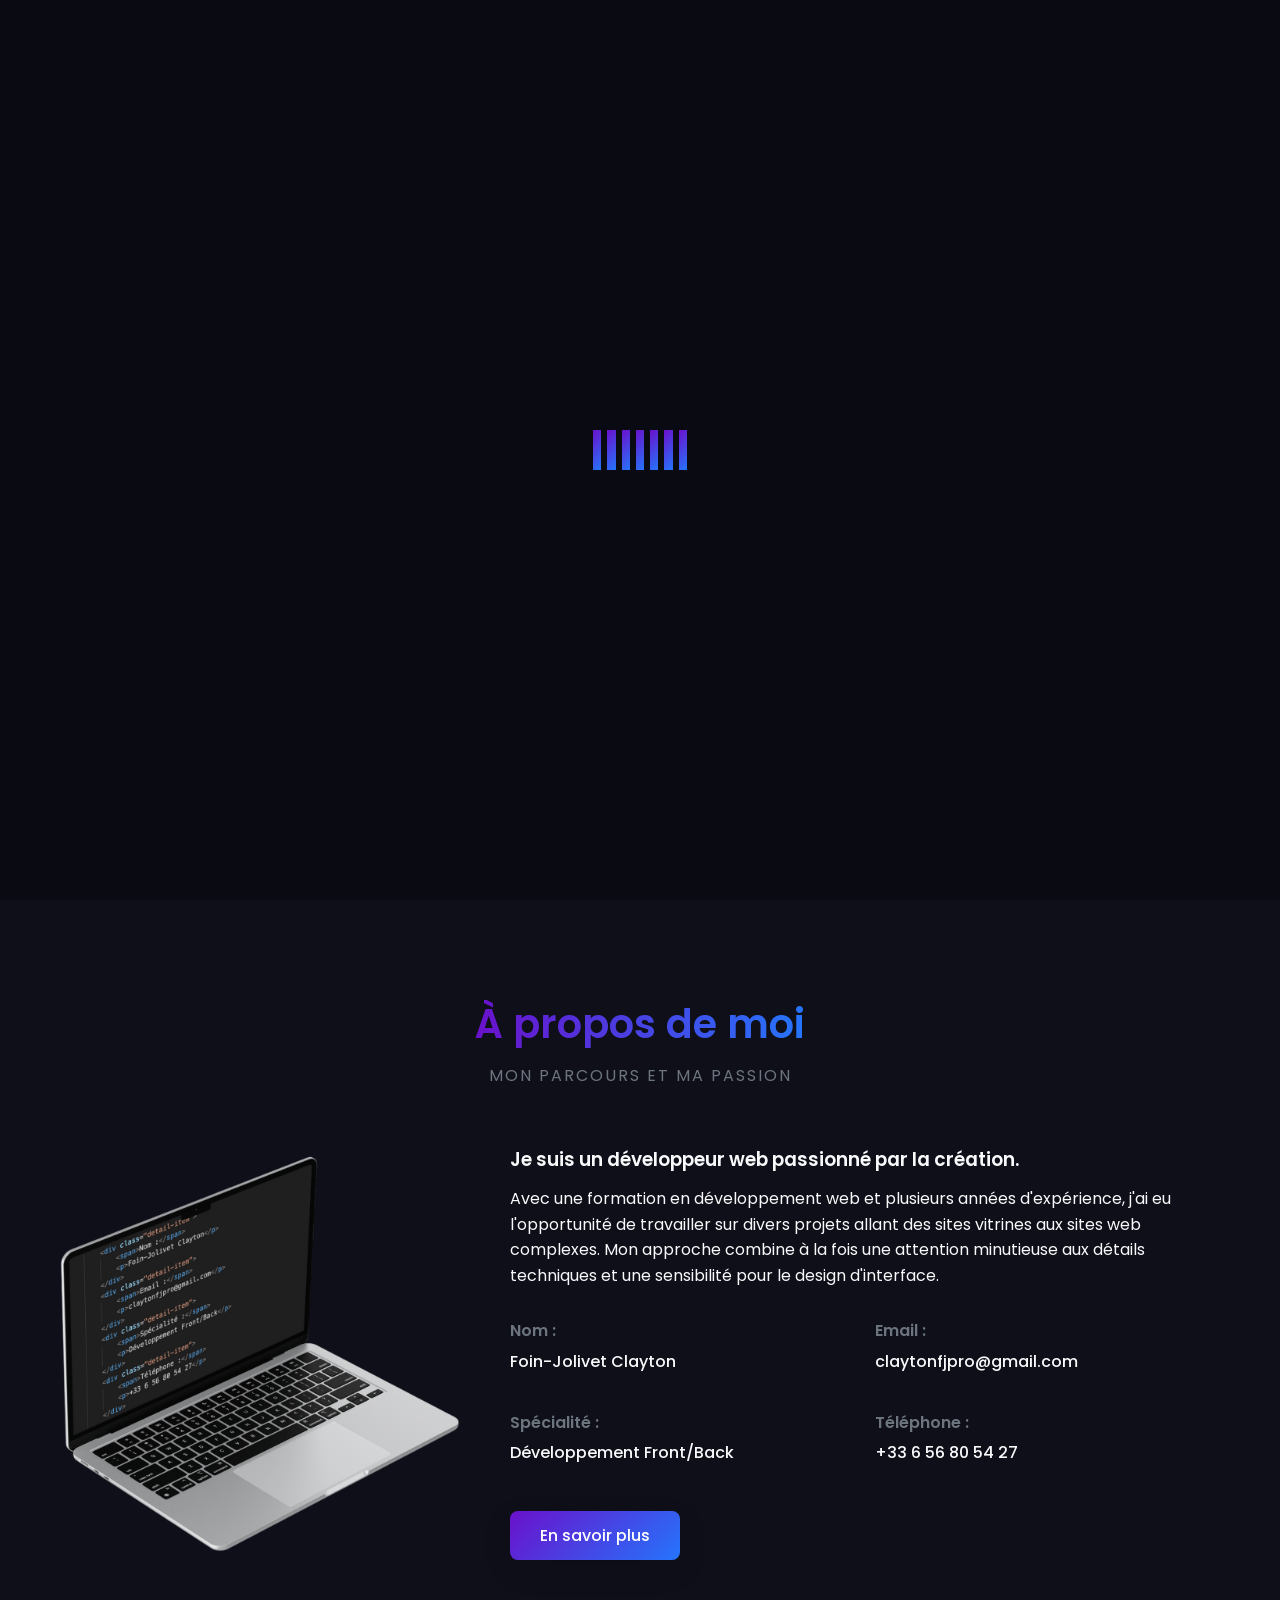
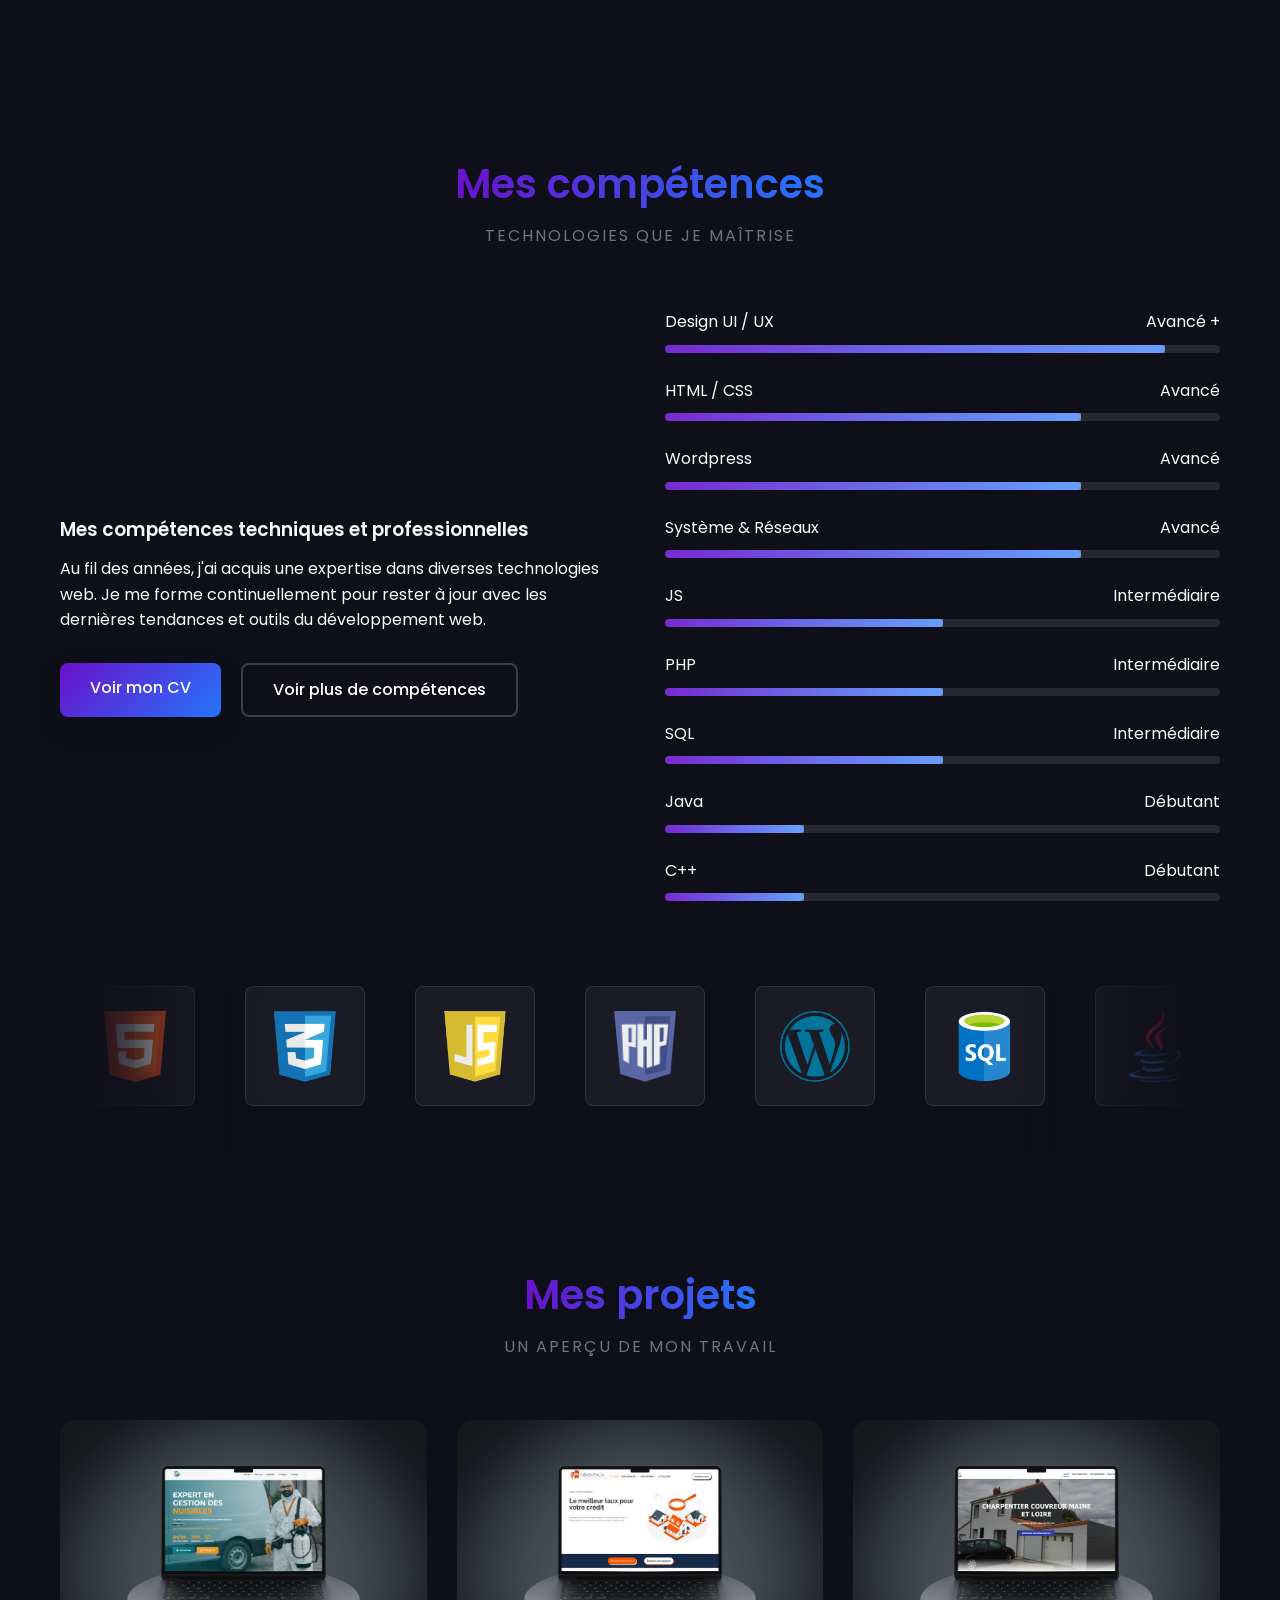
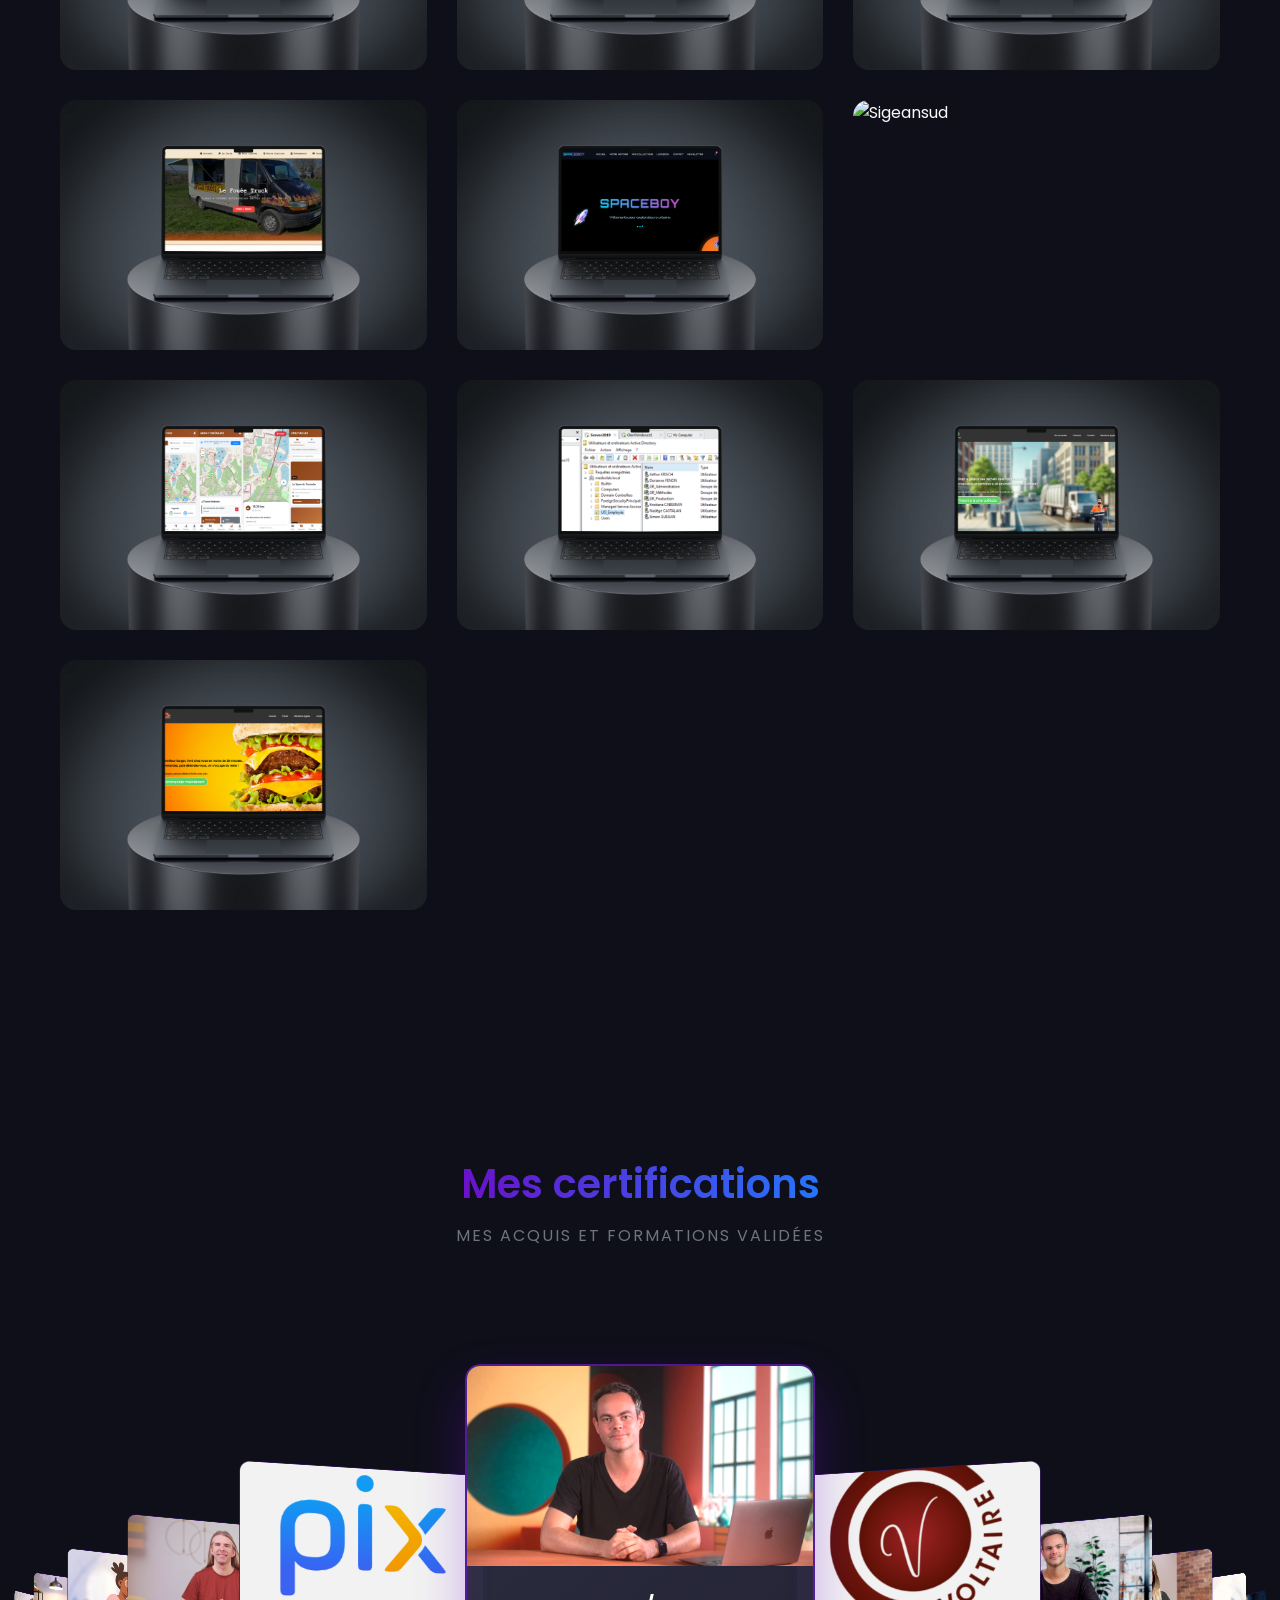
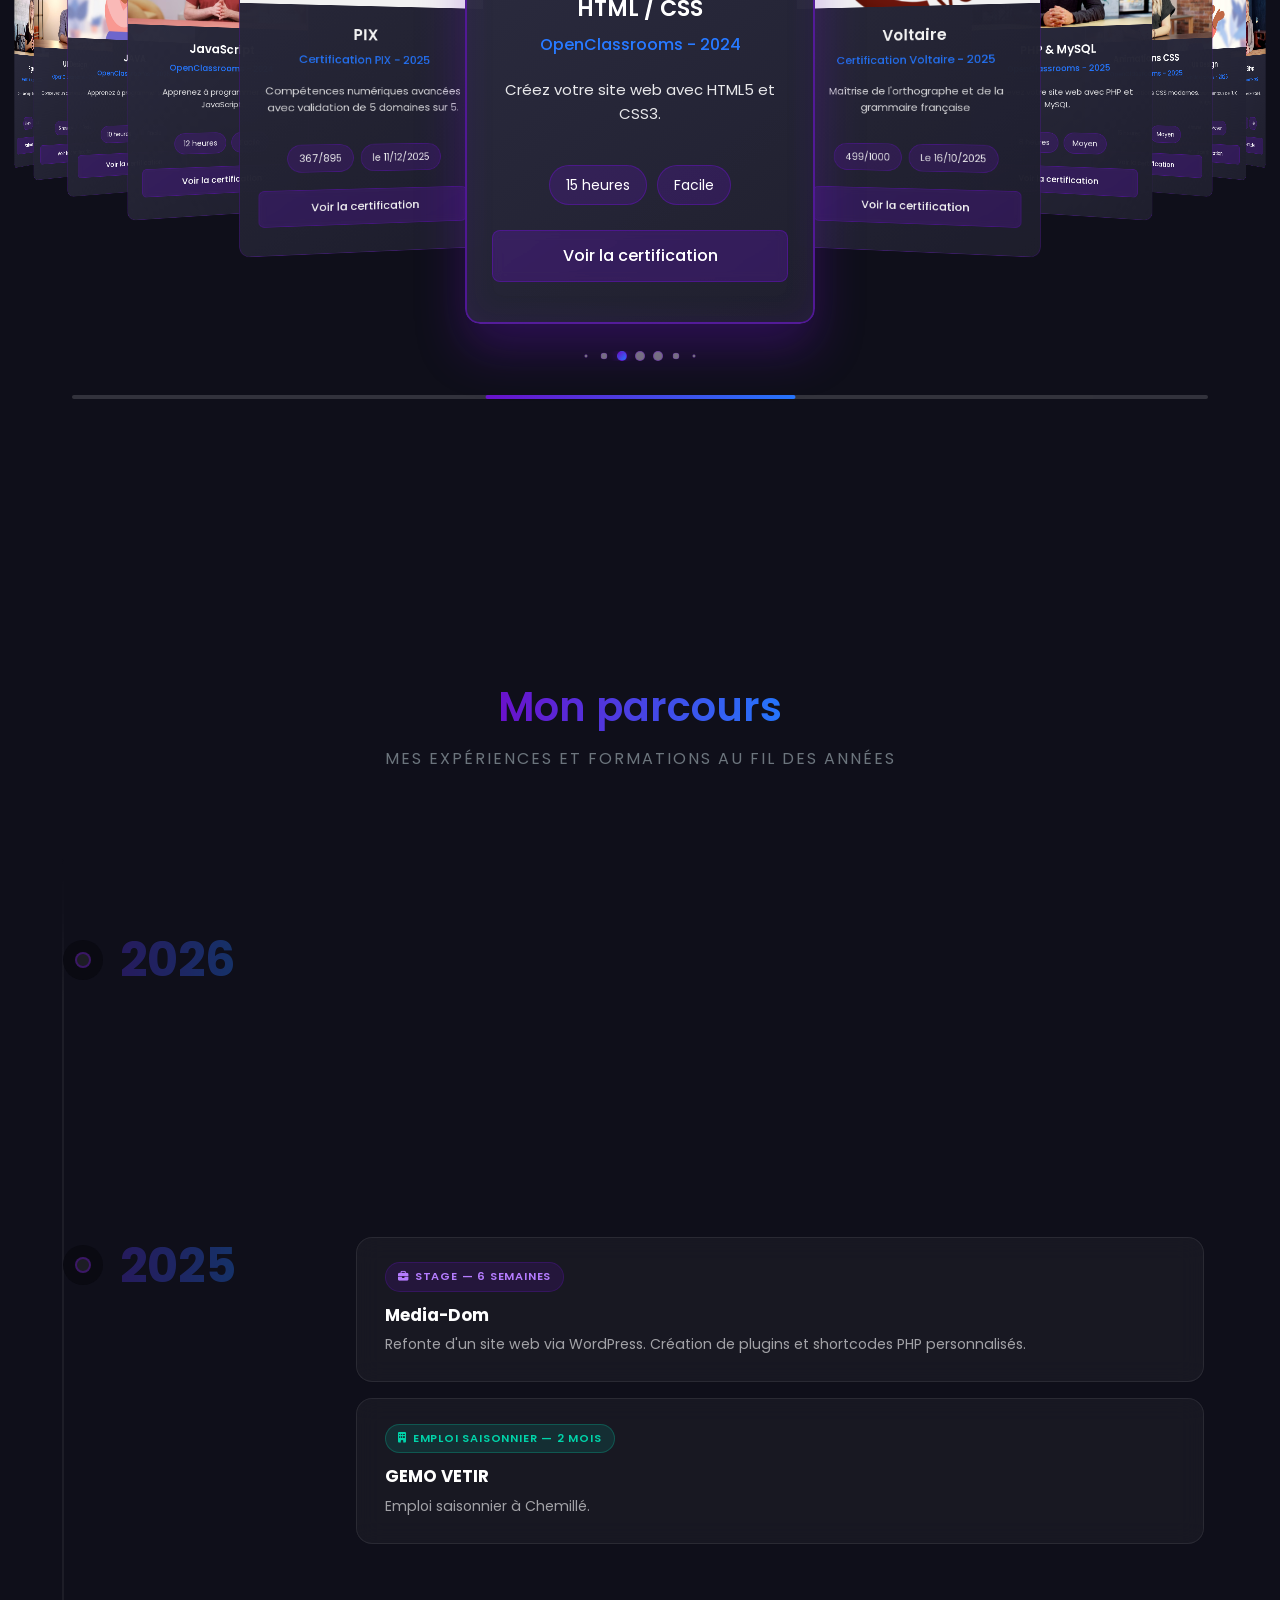
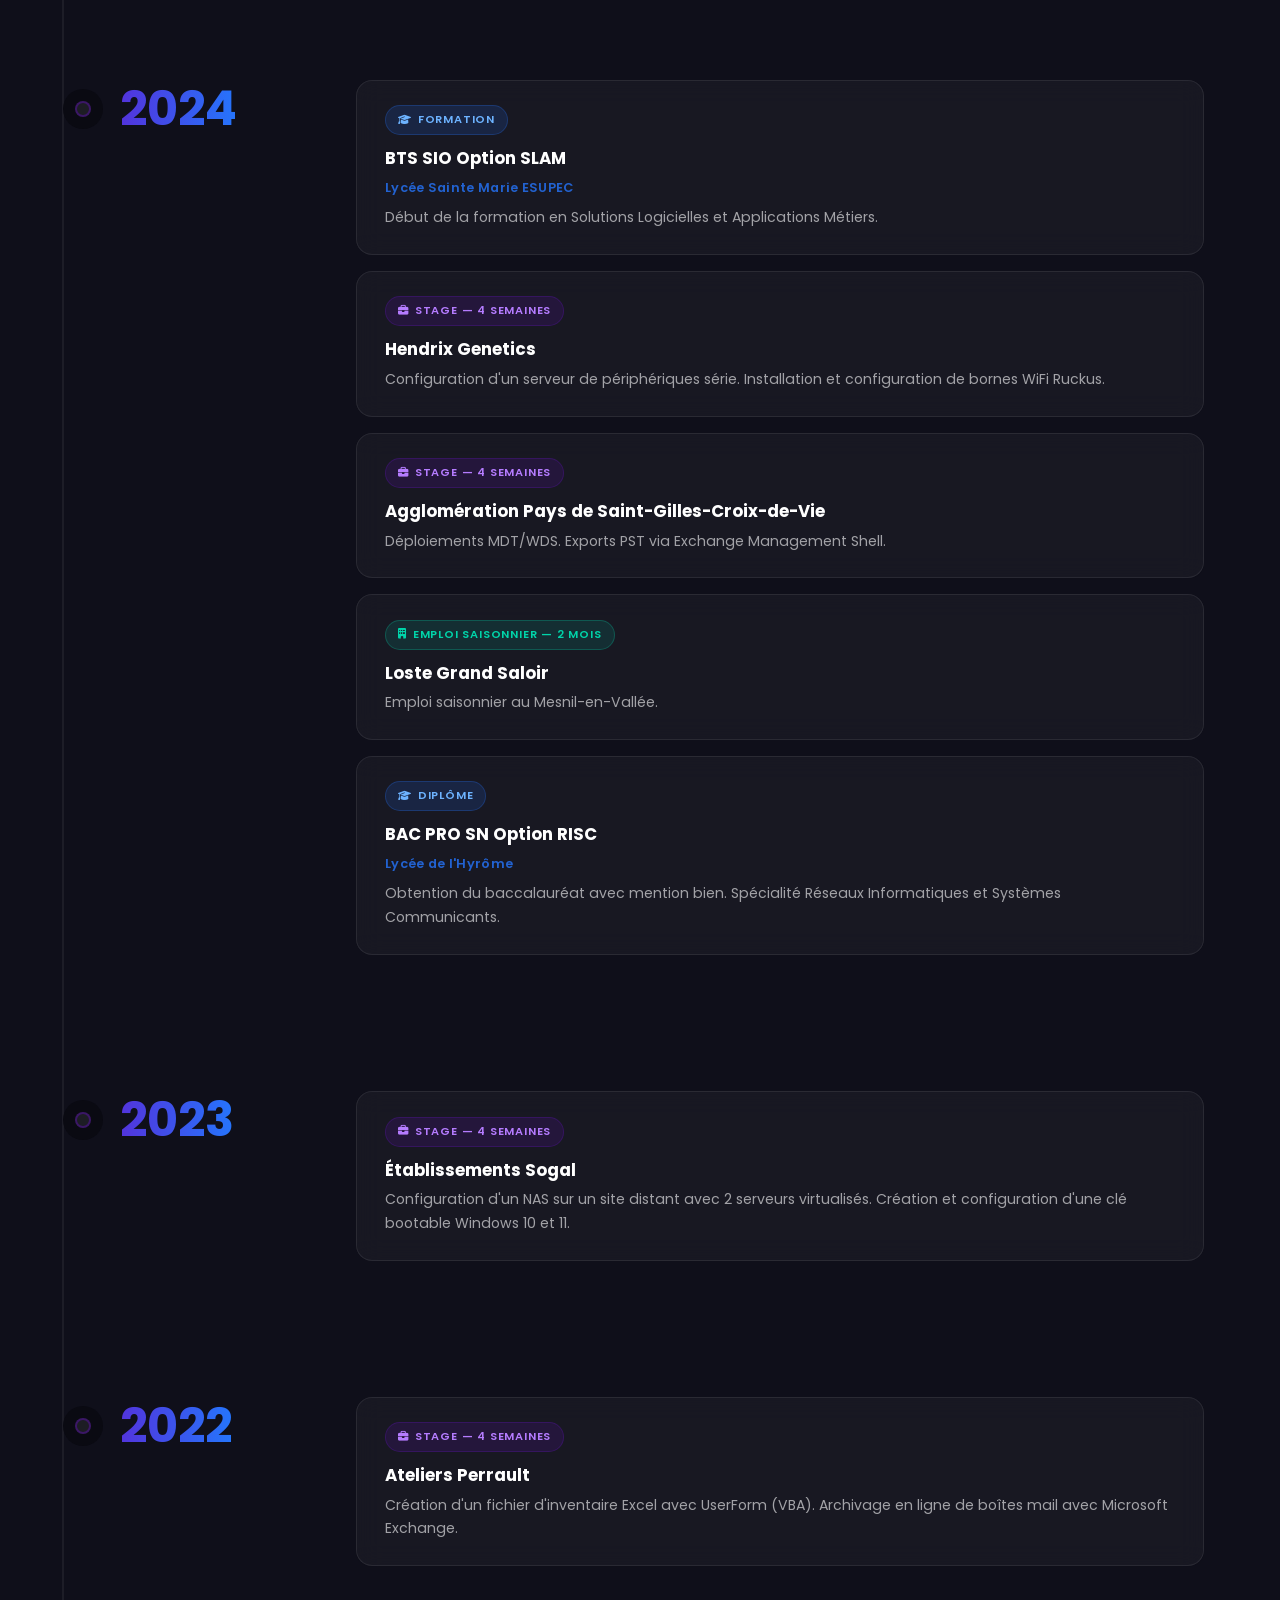
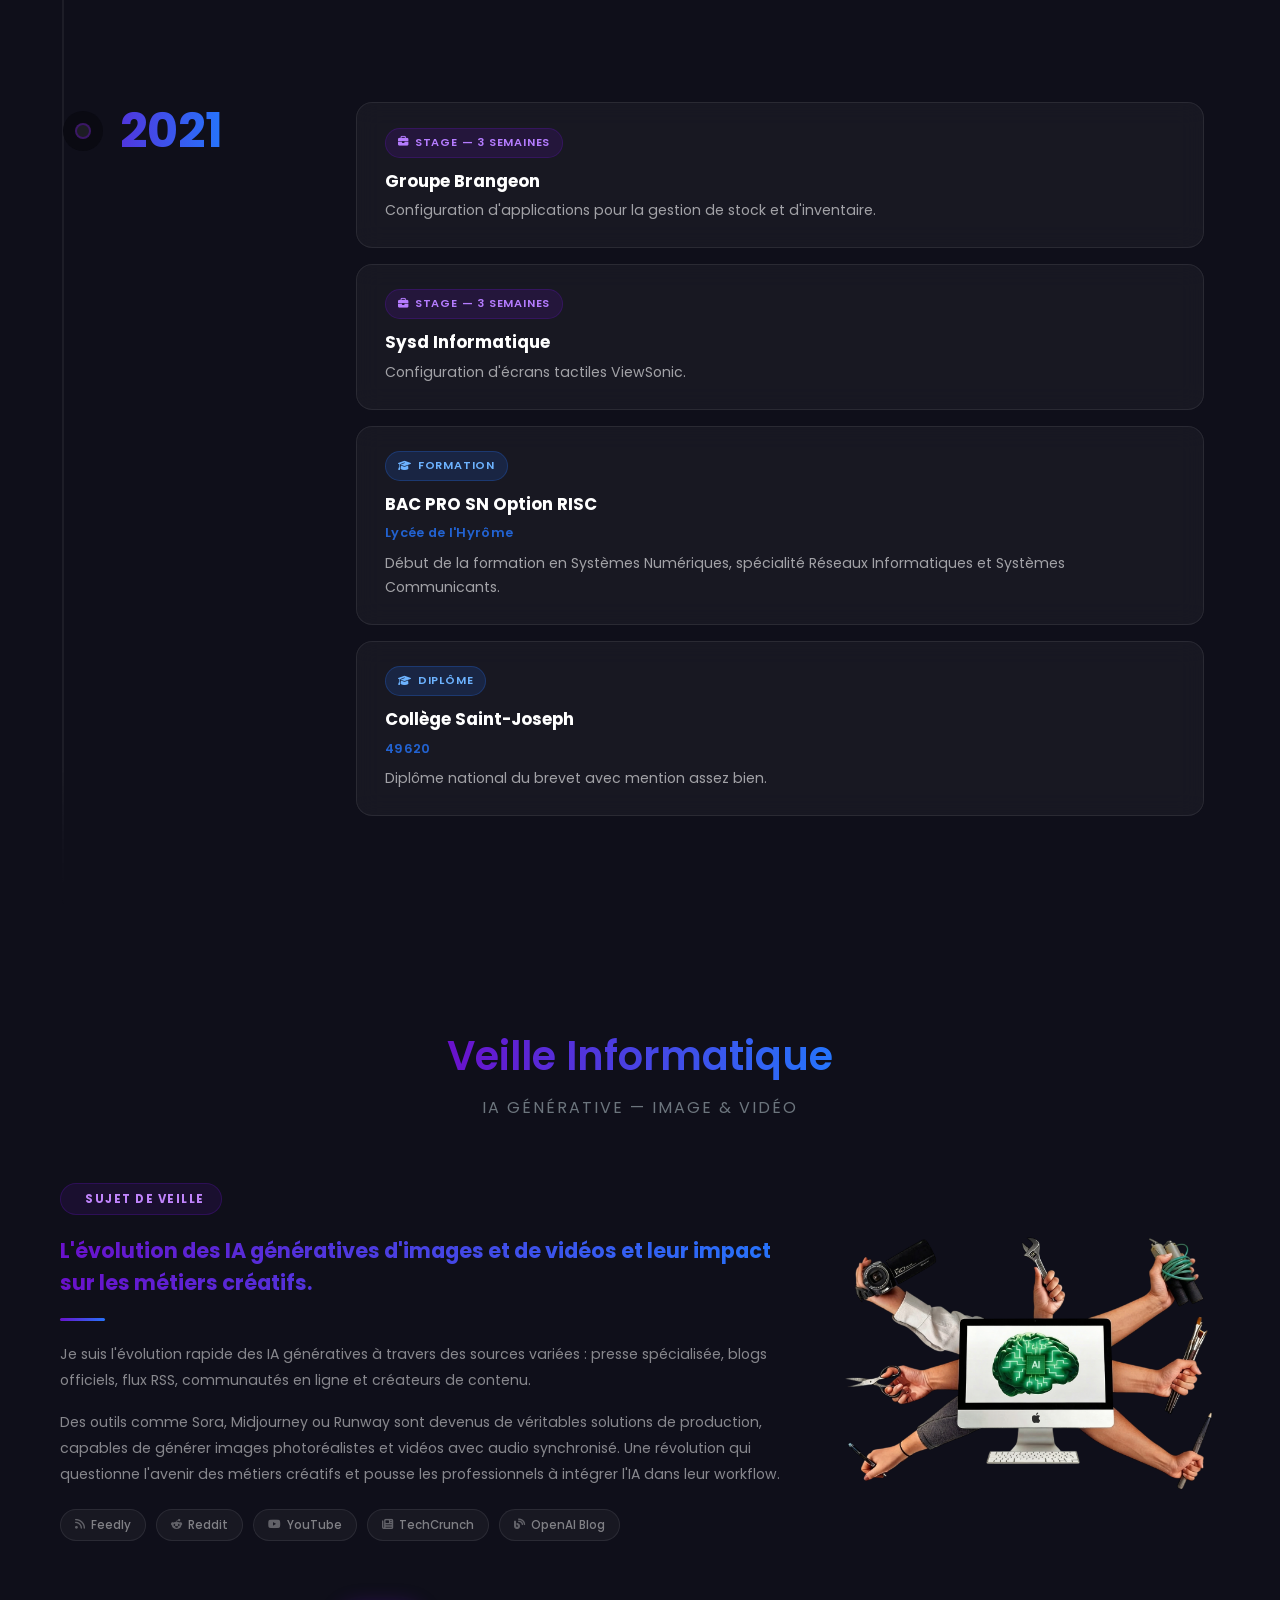
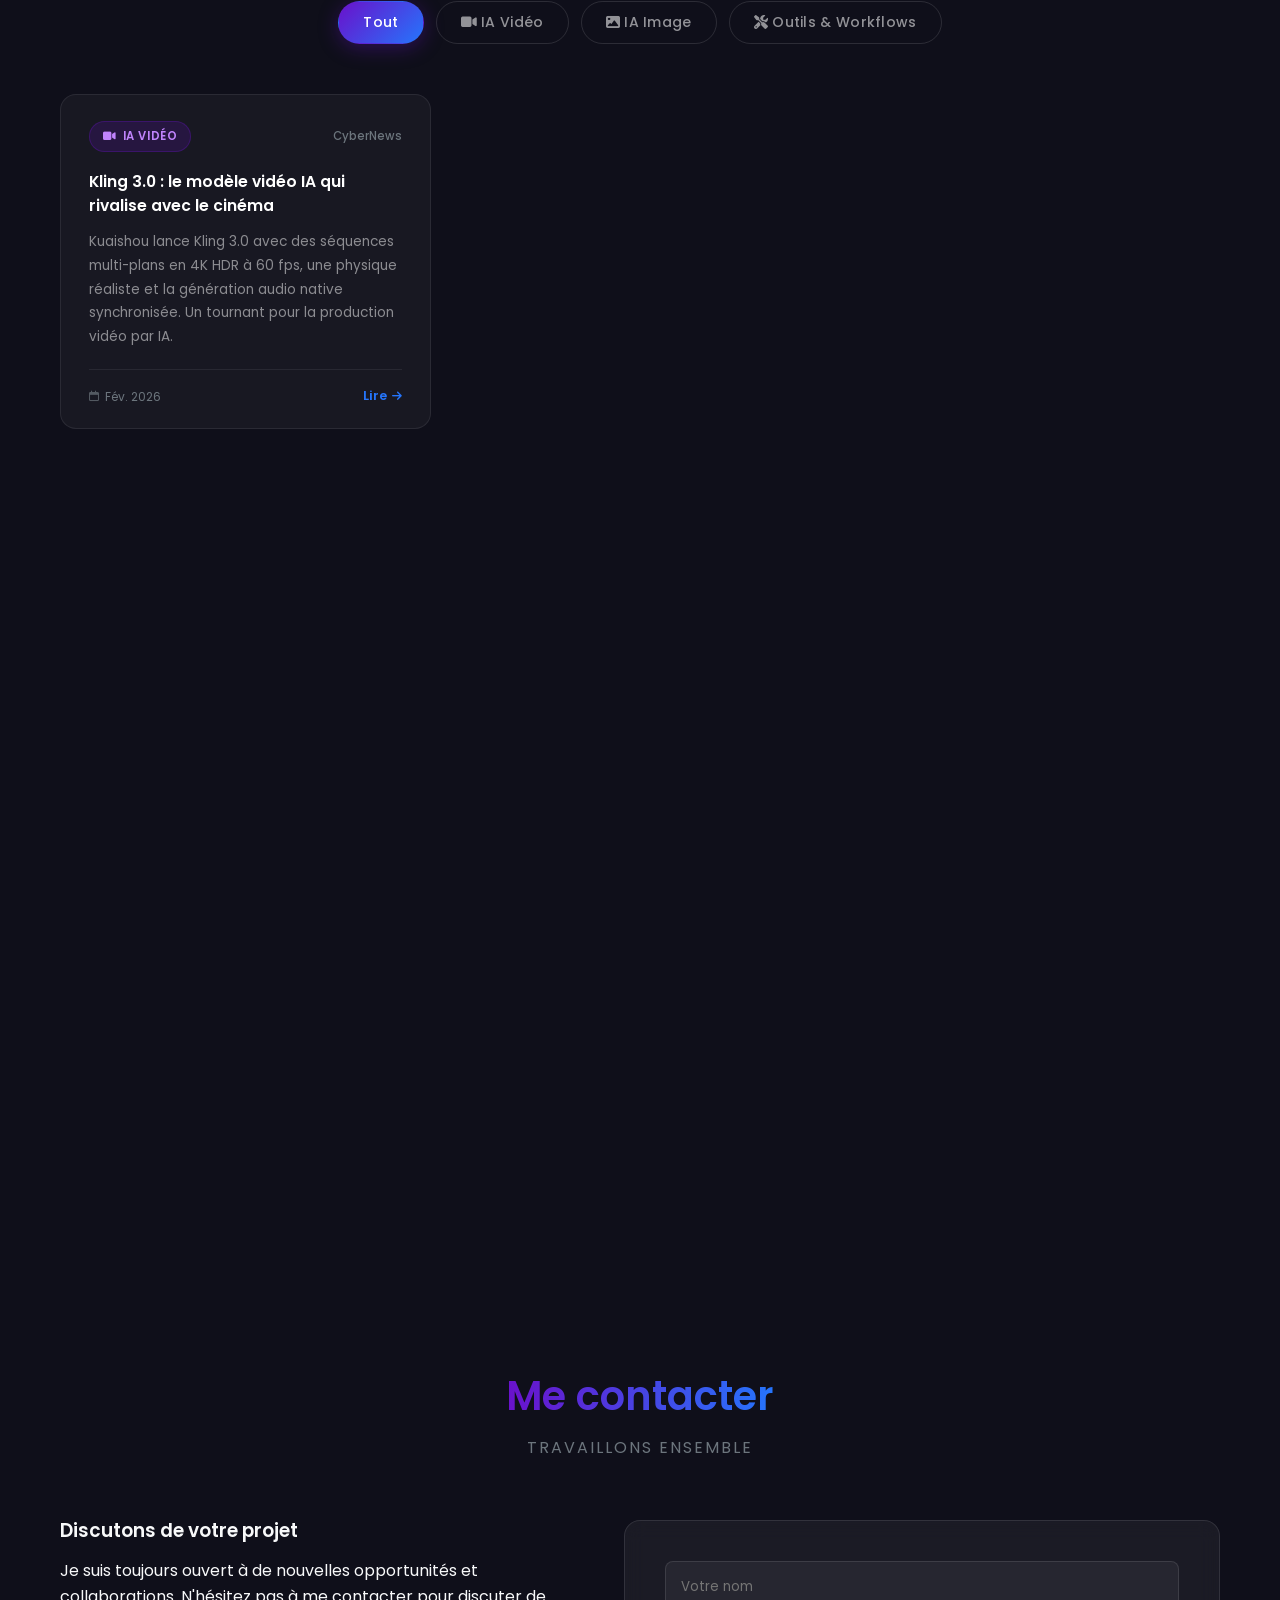
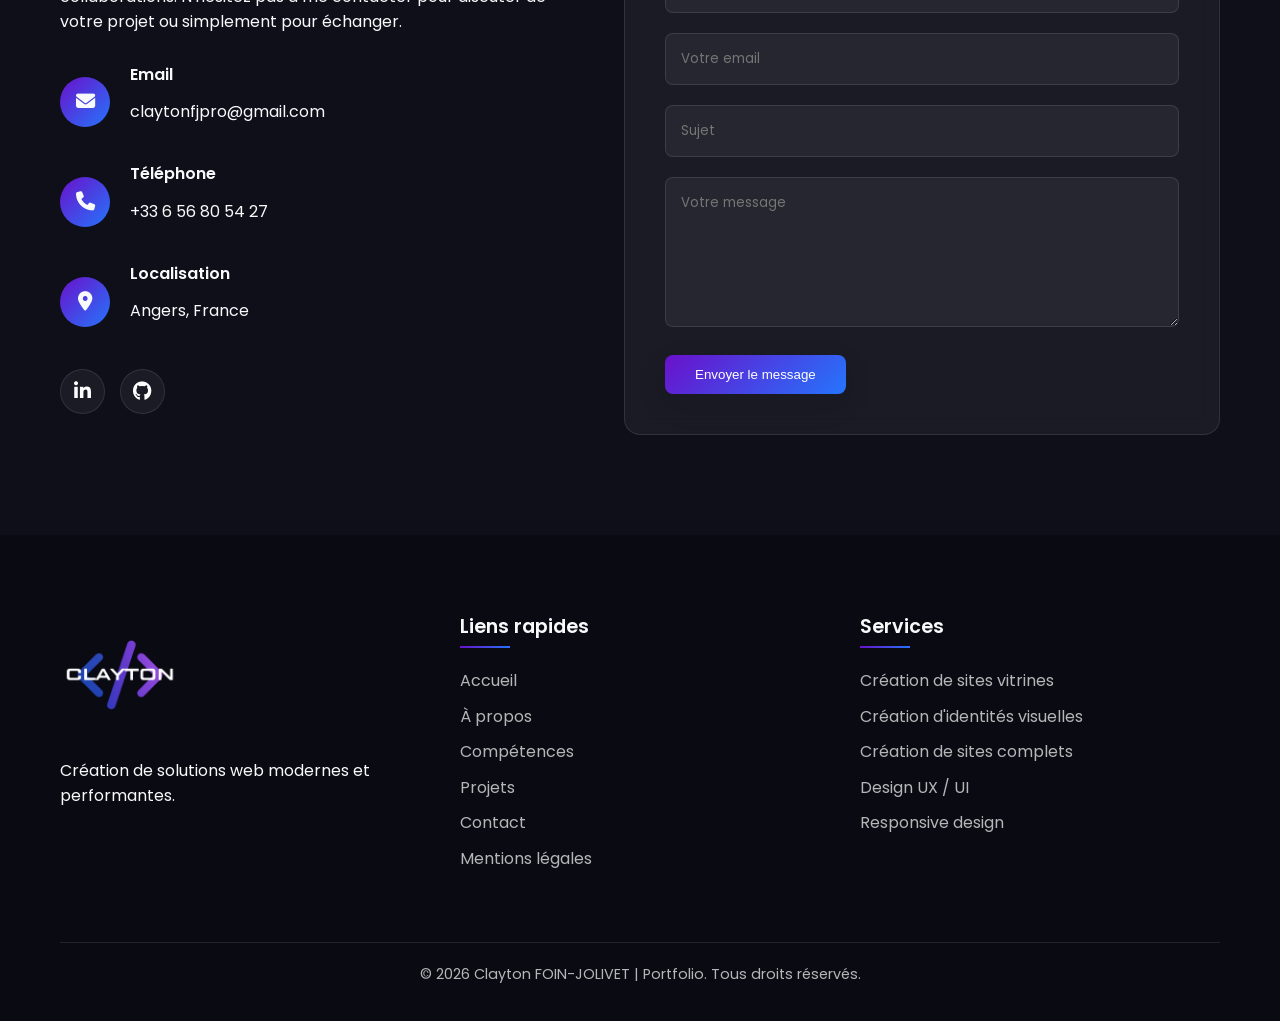
==== commit 19ecab6a: "Add Sigeansud project to portfolio Co-Authored-By: Claude Opus 4.6 <noreply@anthropic.com>" ====
--- a/HTML/index.html
+++ b/HTML/index.html
@@ -408,7 +408,19 @@
                 </div>
             </div>
             
-            <!-- Project 6 - Puy du Fou (VISIBLE) -->
+            <!-- Project 6 - Sigeansud (VISIBLE) -->
+            <div class="project-item" data-category="app">
+                <div class="project-image">
+                    <img src="../IMAGES/mockupSIGEANSUD.png" alt="Sigeansud" loading="lazy">
+                    <div class="project-overlay">
+                        <h3>Sigeansud</h3>
+                        <p>Gestion des repas des animaux - API REST, back-office & mobile</p>
+                        <a href="#" class="project-link">Voir le projet <i class="fas fa-arrow-right"></i></a>
+                    </div>
+                </div>
+            </div>
+
+            <!-- Project 7 - Puy du Fou (VISIBLE) -->
             <div class="project-item" data-category="app">
                 <div class="project-image">
                     <img src="../IMAGES/mockupPDF.png" alt="Puy du Fou" loading="lazy">
@@ -420,7 +432,7 @@
                 </div>
             </div>
 
-            <!-- Project 7 - MedocLab (VISIBLE) -->
+            <!-- Project 8 - MedocLab (VISIBLE) -->
             <div class="project-item" data-category="app">
                 <div class="project-image">
                     <img src="../IMAGES/mockupMEDOCLAB.png" alt="MedocLab" loading="lazy">
@@ -432,10 +444,10 @@
                 </div>
             </div>
 
-            <!-- Project 8 (VISIBLE) -->
+            <!-- Project 9 (VISIBLE) -->
             <div class="project-item" data-category="app">
                 <div class="project-image">
-                    <img src="../IMAGES/mockupprojets6.png" alt="Projet 6" loading="lazy">
+                    <img src="../IMAGES/mockupprojets6.png" alt="Projet 9" loading="lazy">
                     <div class="project-overlay">
                         <h3>Site de gestion des déchêts</h3>
                         <p>Création d'un site "prototype" via VSCode</p>
@@ -444,10 +456,10 @@
                 </div>
             </div>
             
-            <!-- Project 9 (VISIBLE) -->
+            <!-- Project 10 (VISIBLE) -->
             <div class="project-item" data-category="web">
                 <div class="project-image">
-                    <img src="../IMAGES/mockupprojets7.png" alt="Projet 7" loading="lazy">
+                    <img src="../IMAGES/mockupprojets7.png" alt="Projet 10" loading="lazy">
                     <div class="project-overlay">
                         <h3>Site de restauration à domicile</h3>
                         <p>Création d'un site "prototype" via VSCode</p>
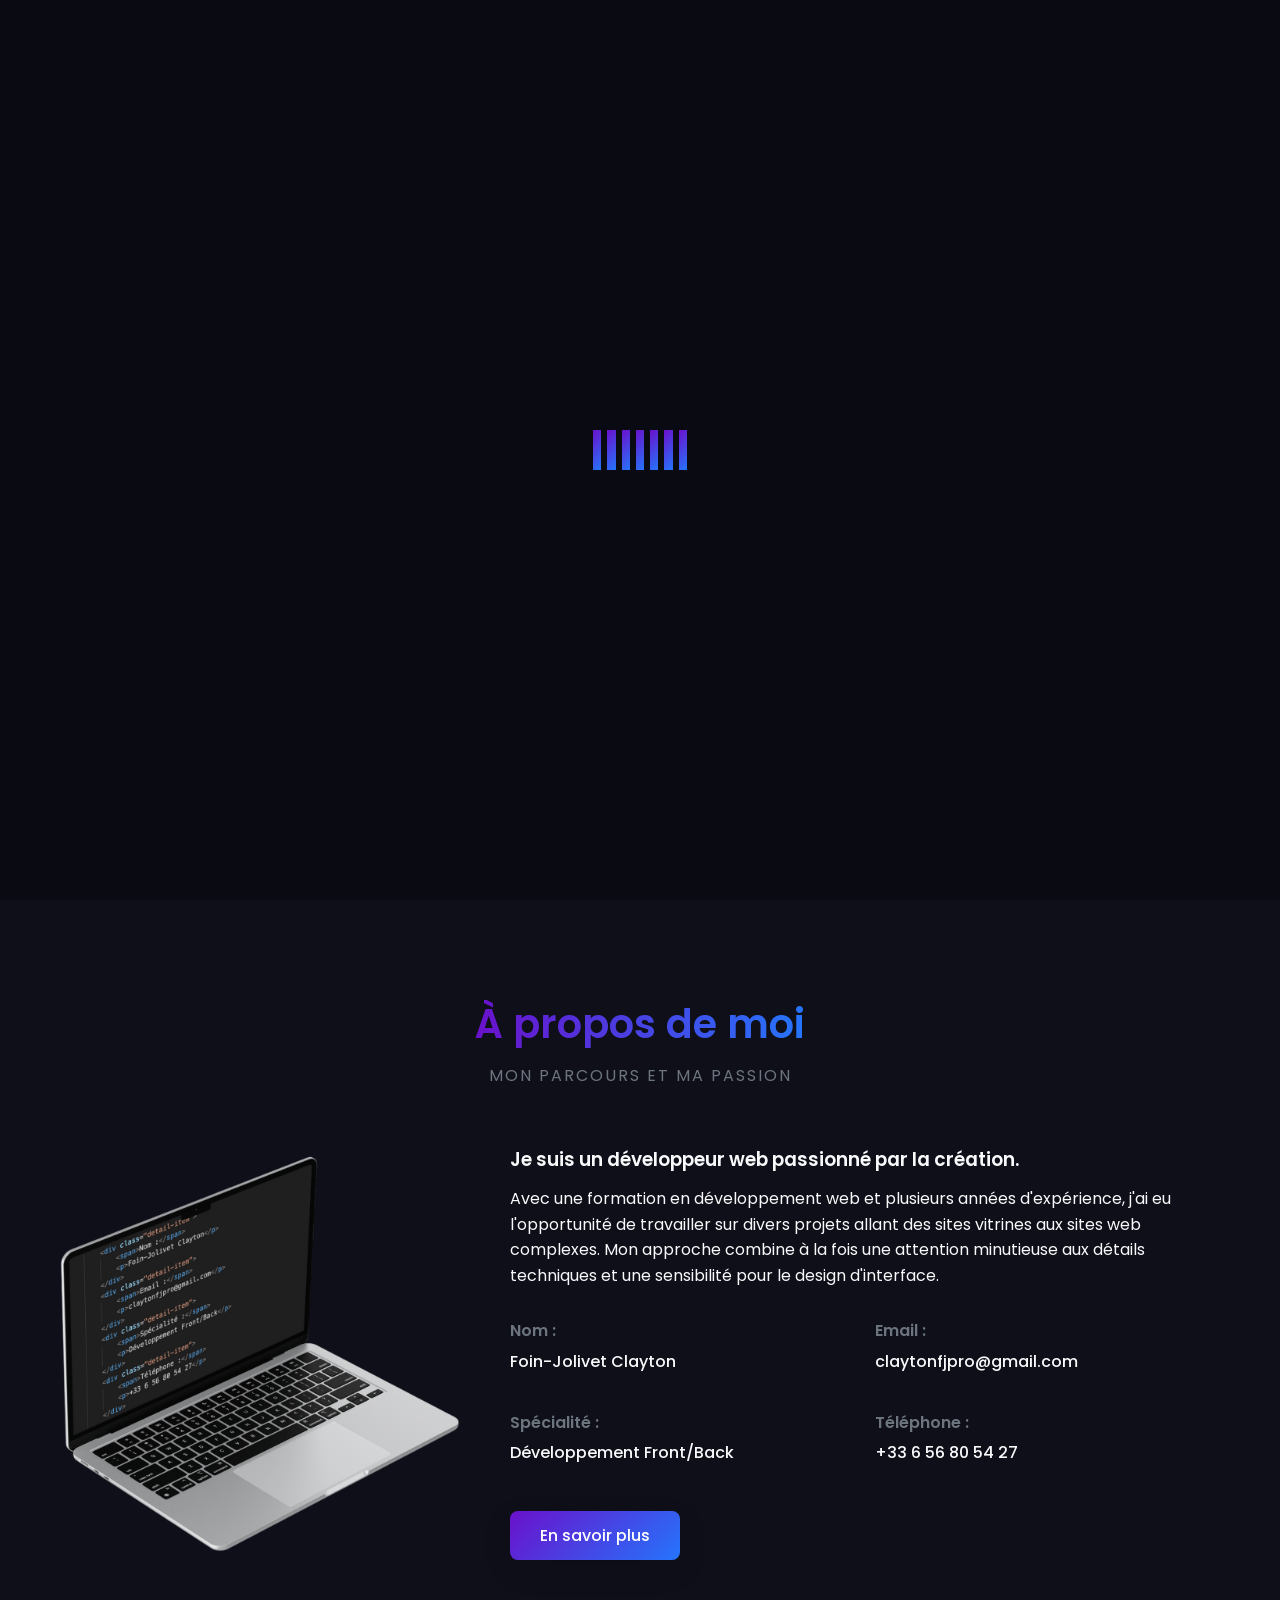
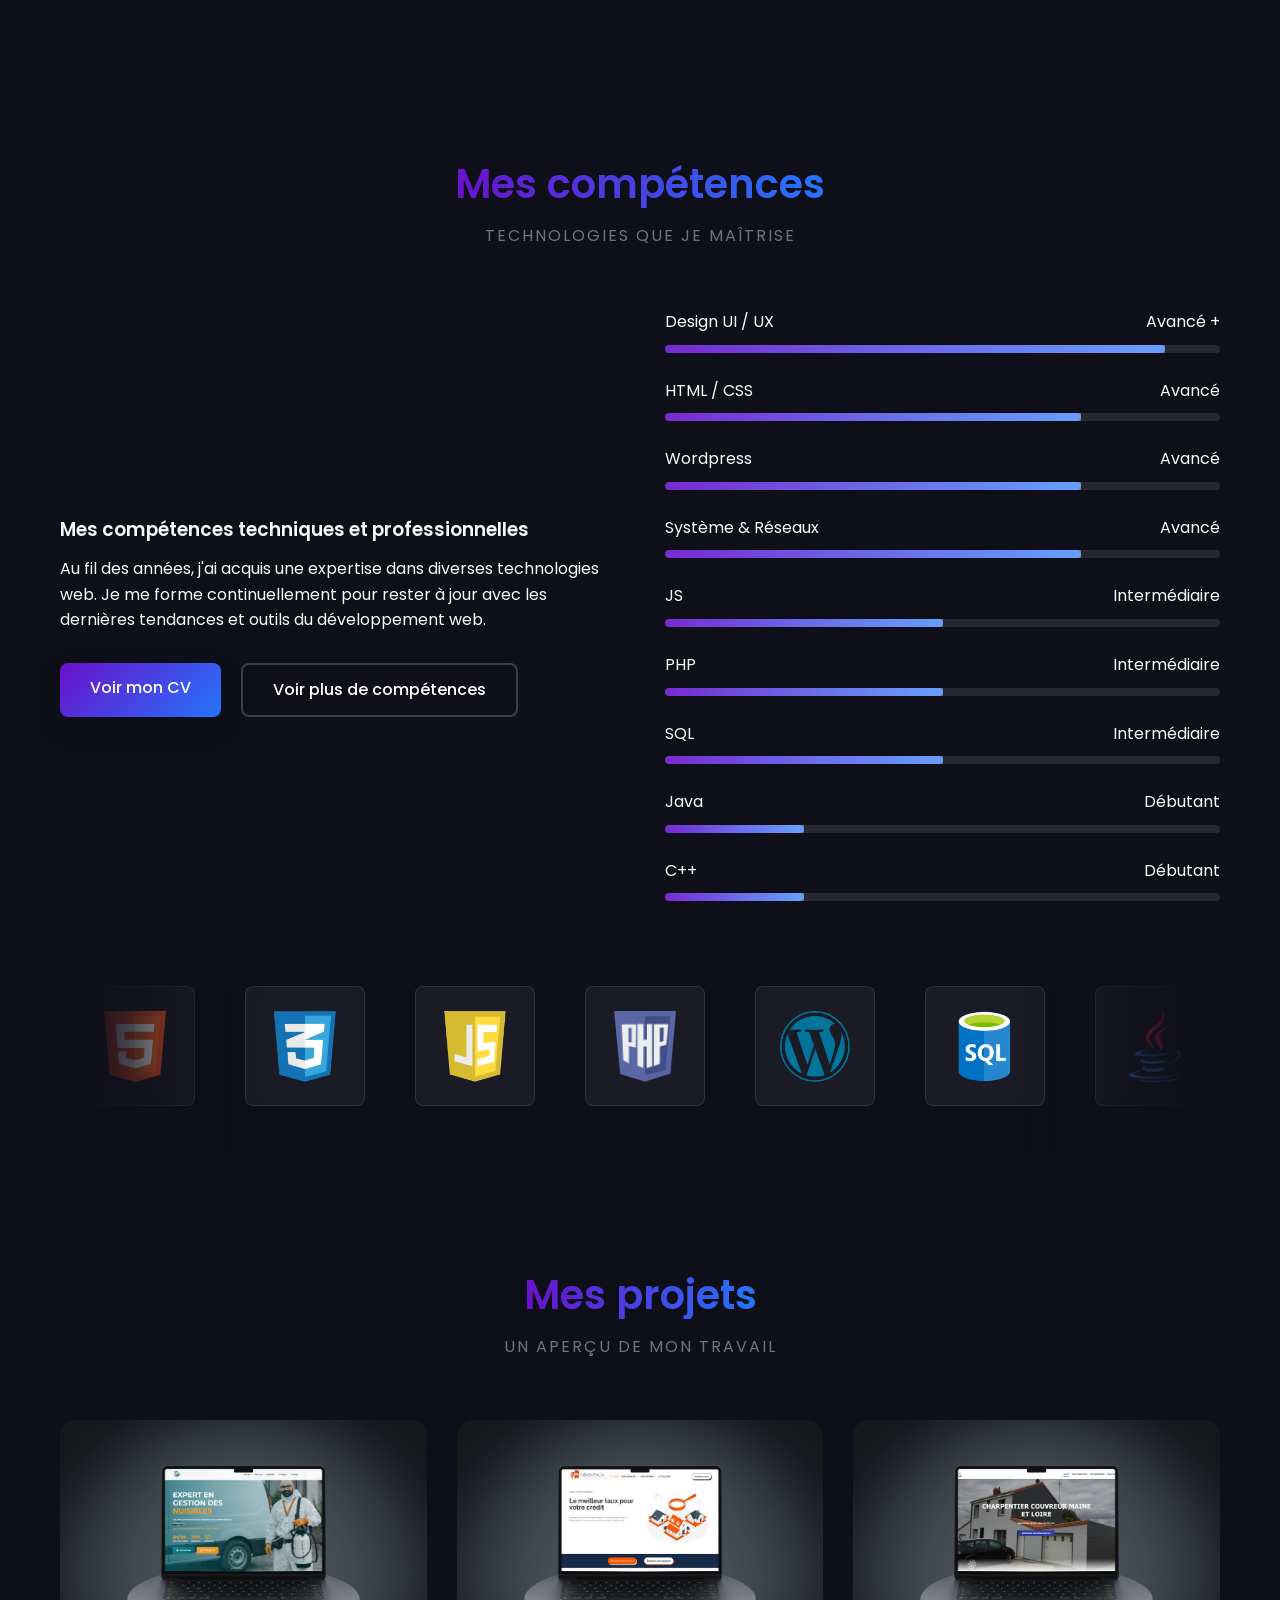
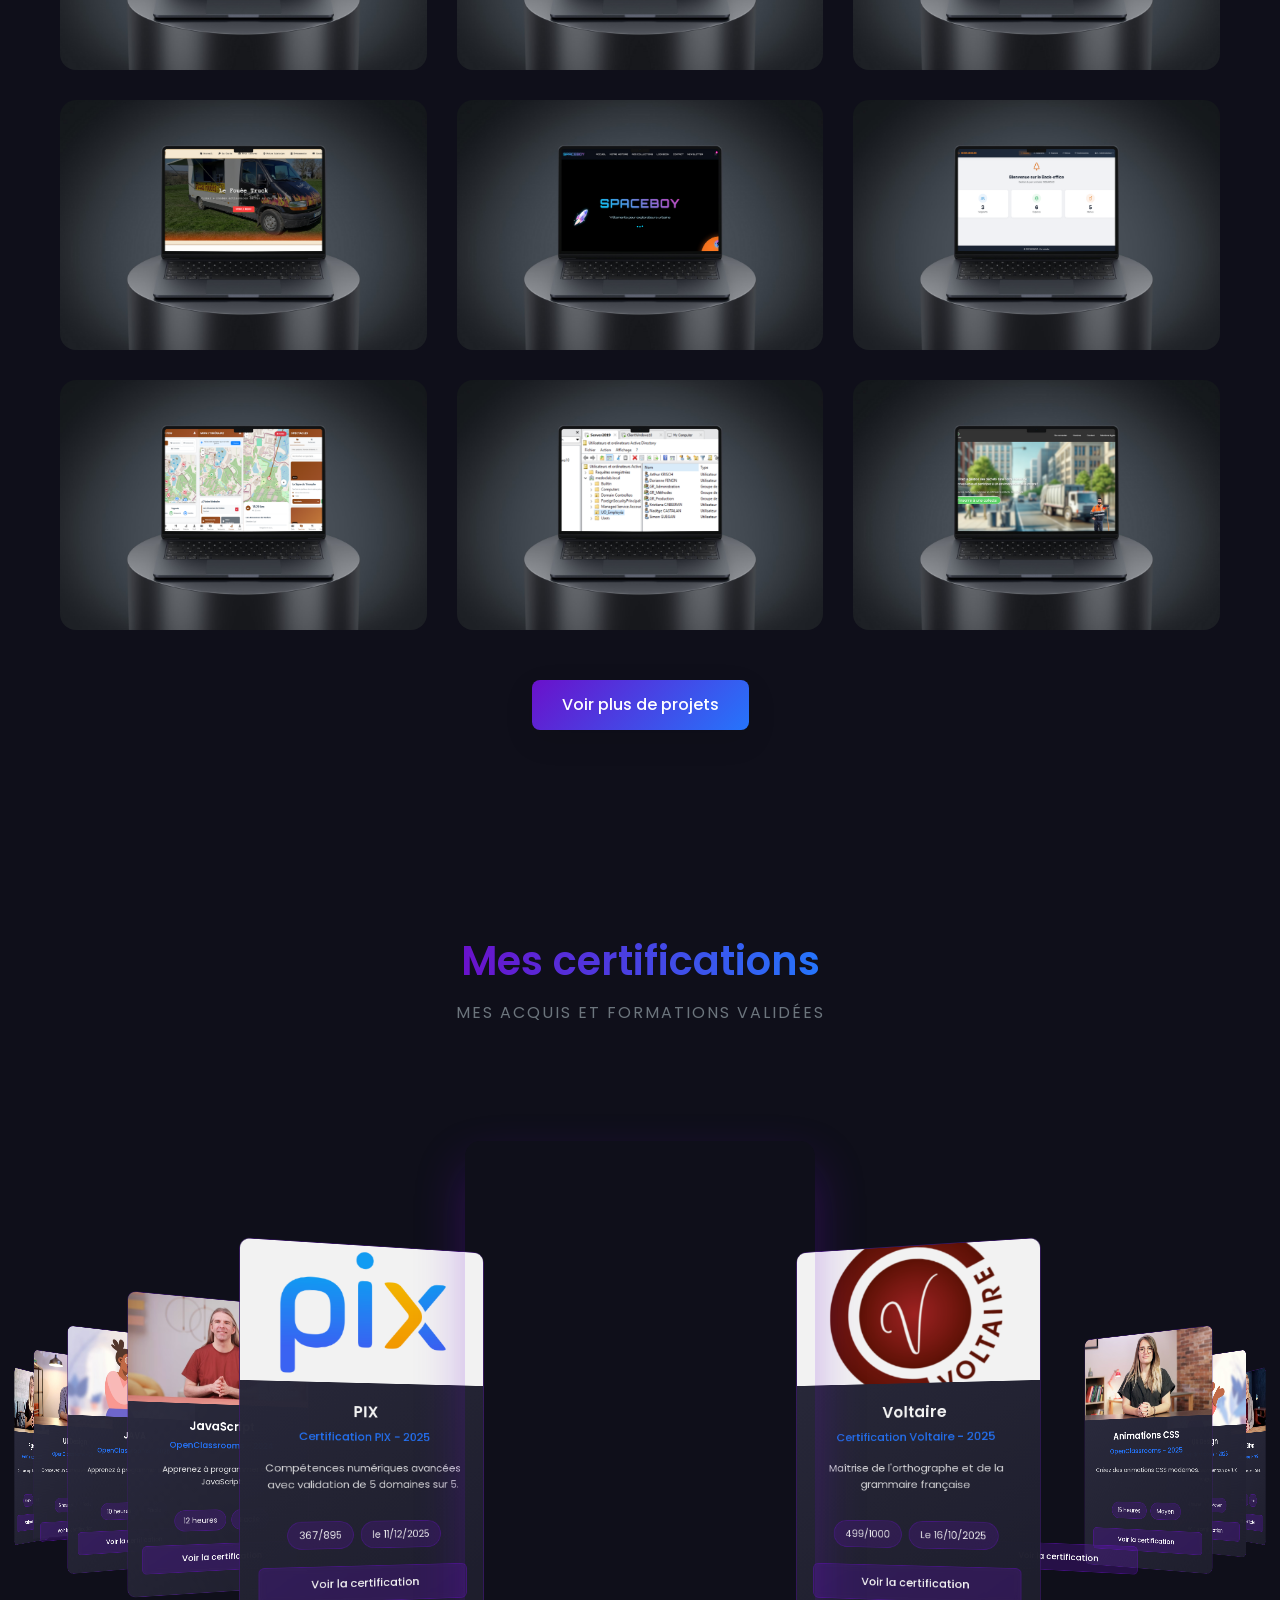
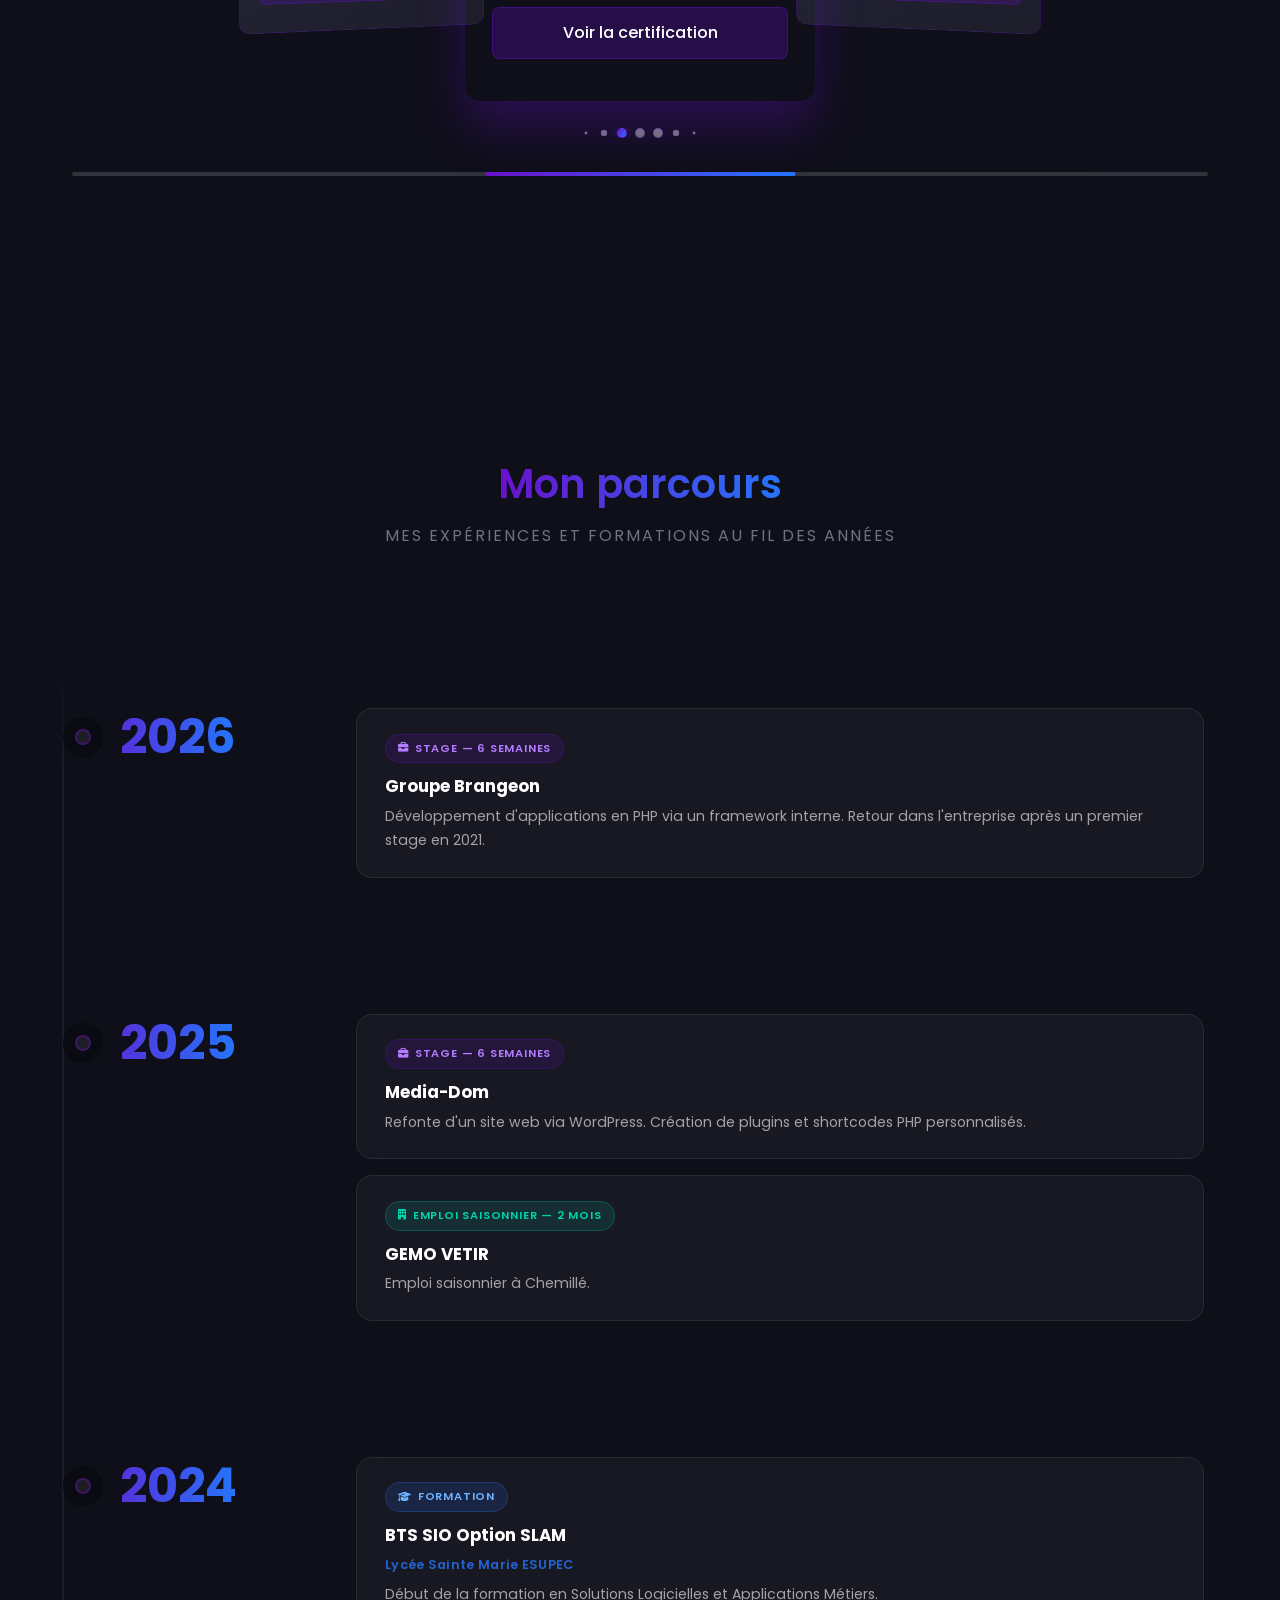
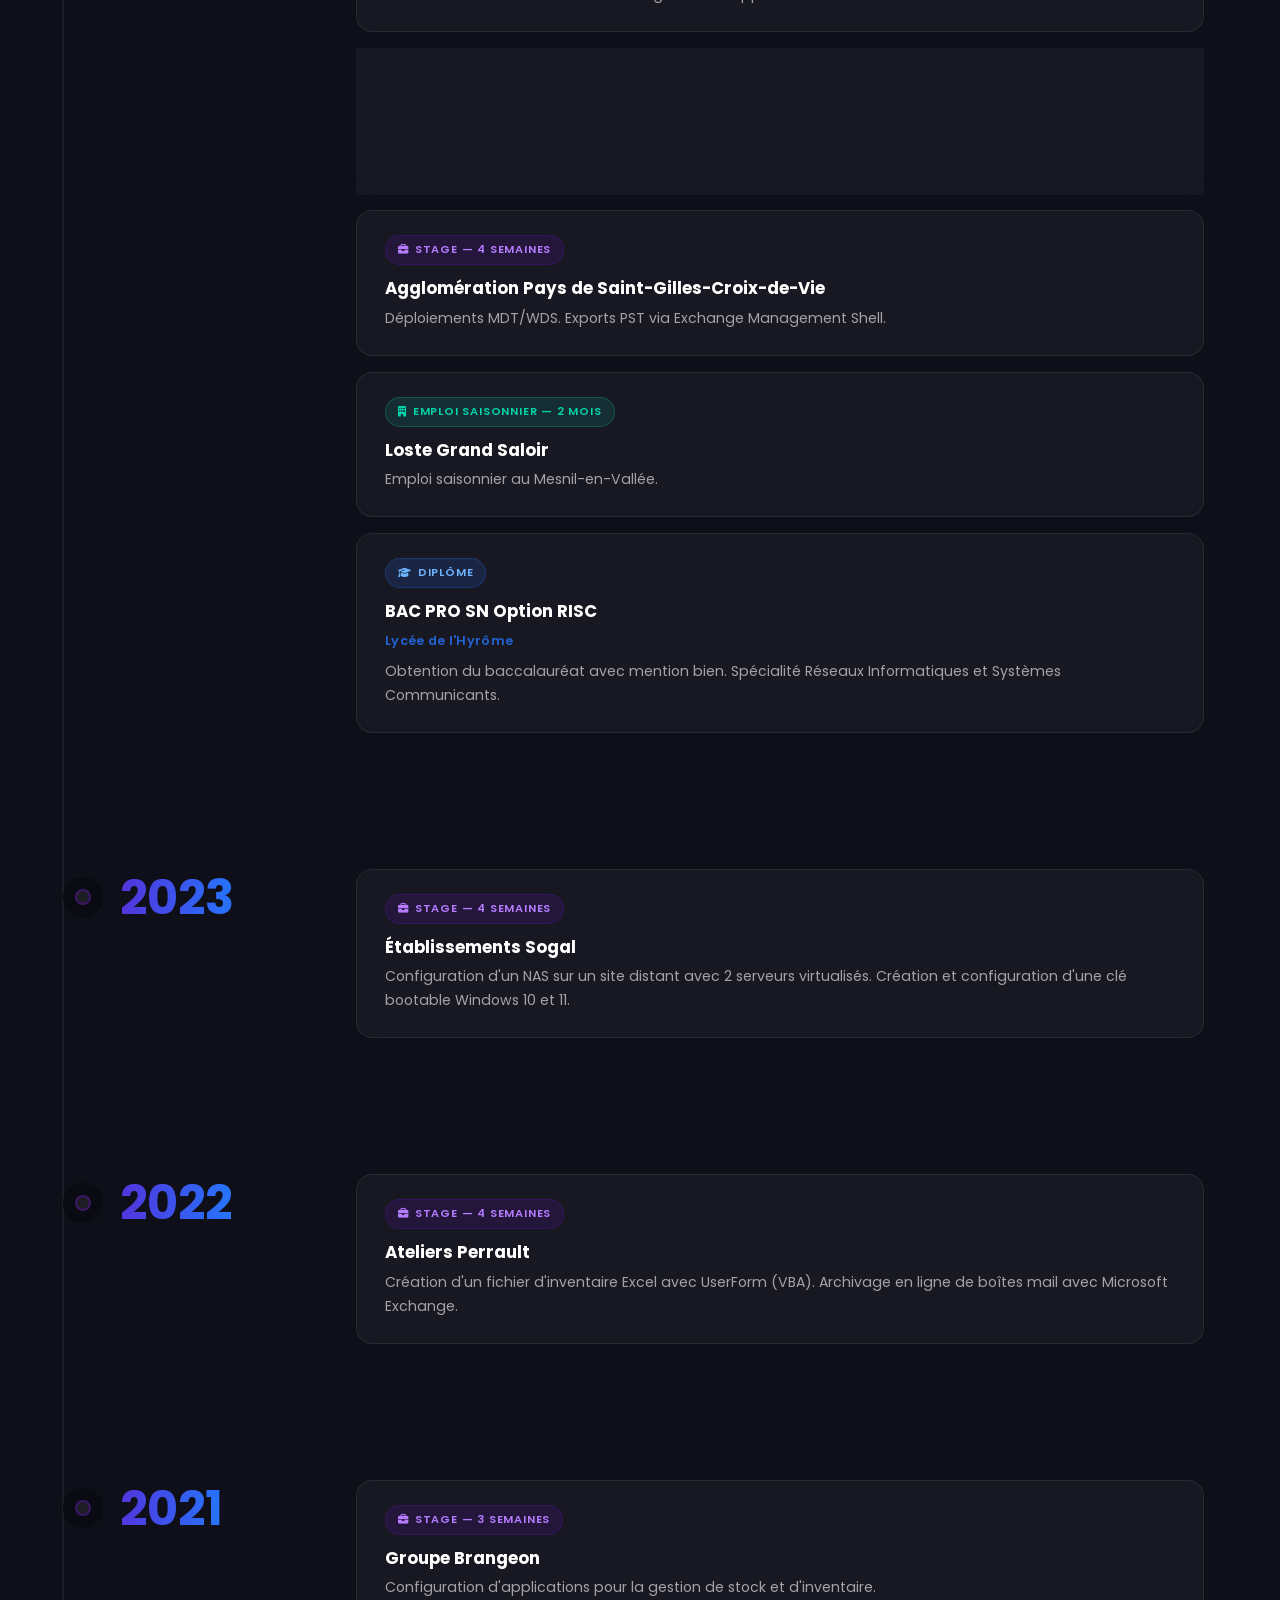
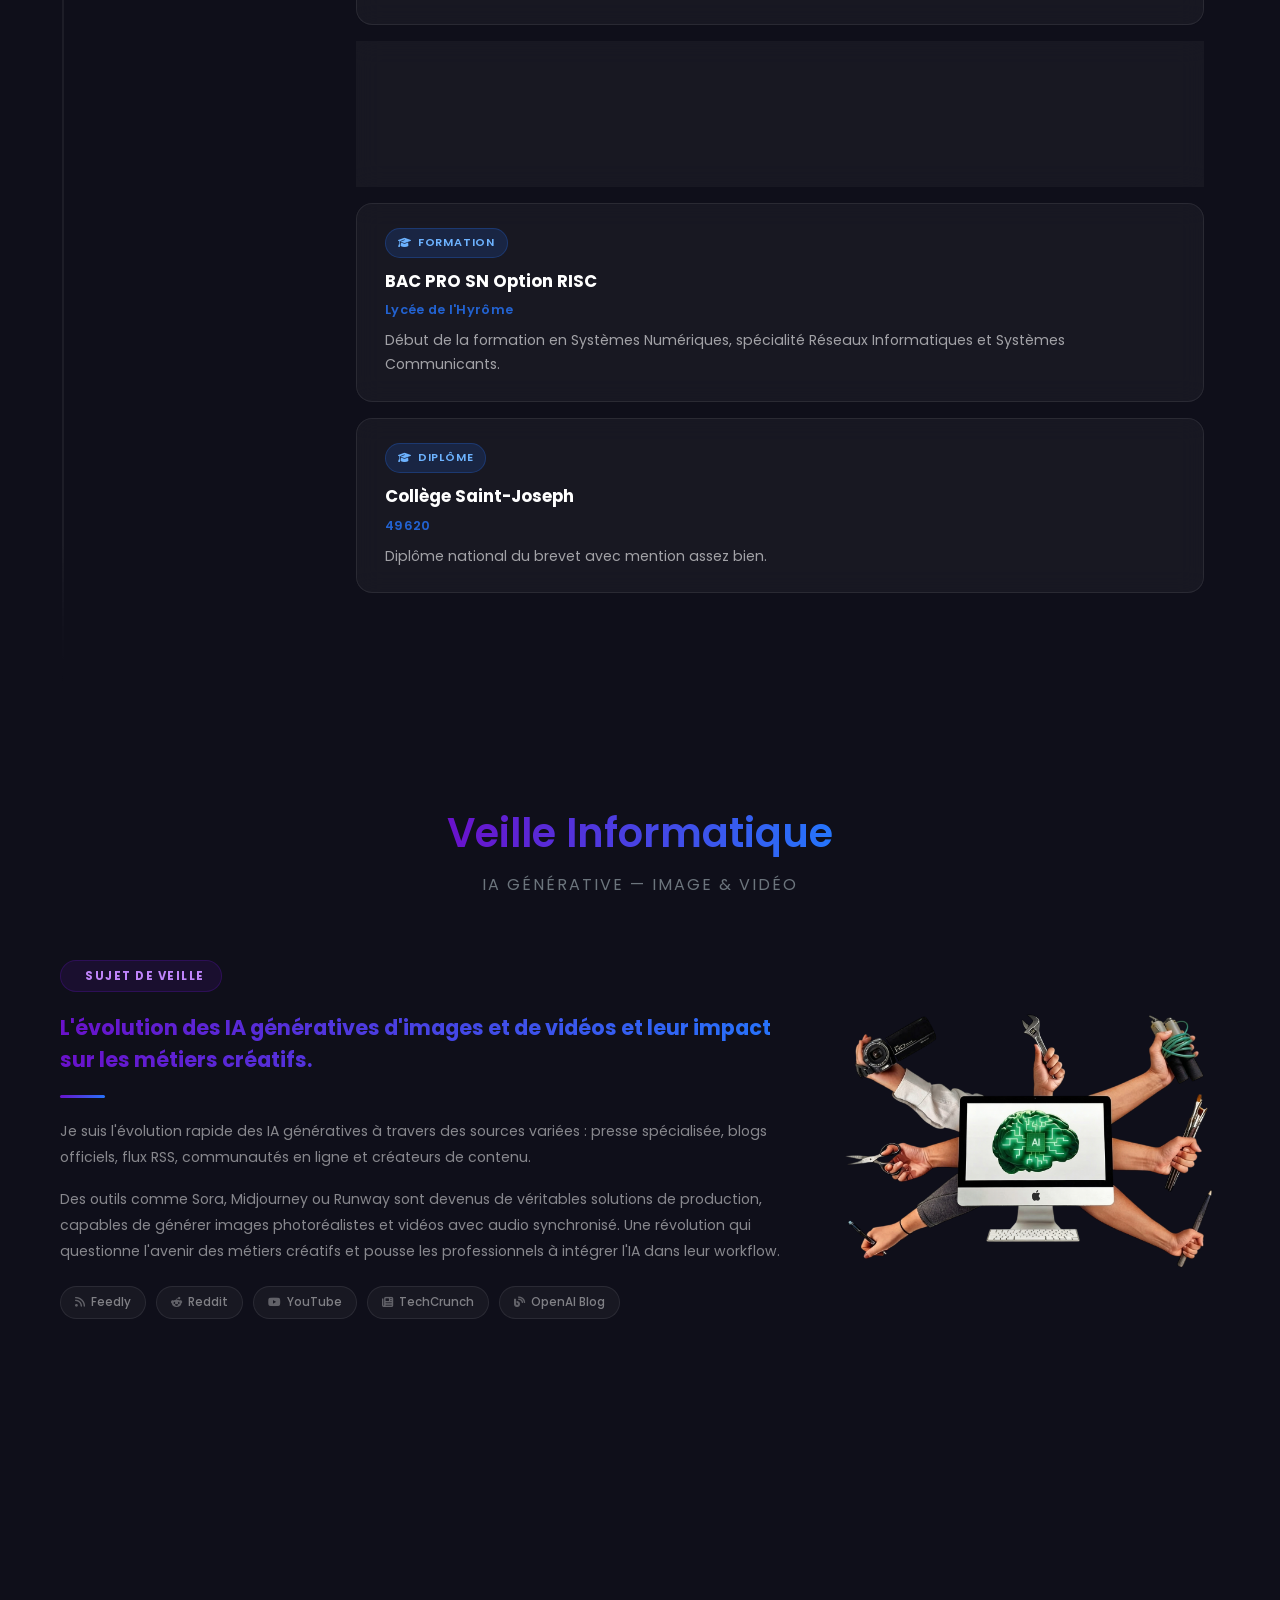
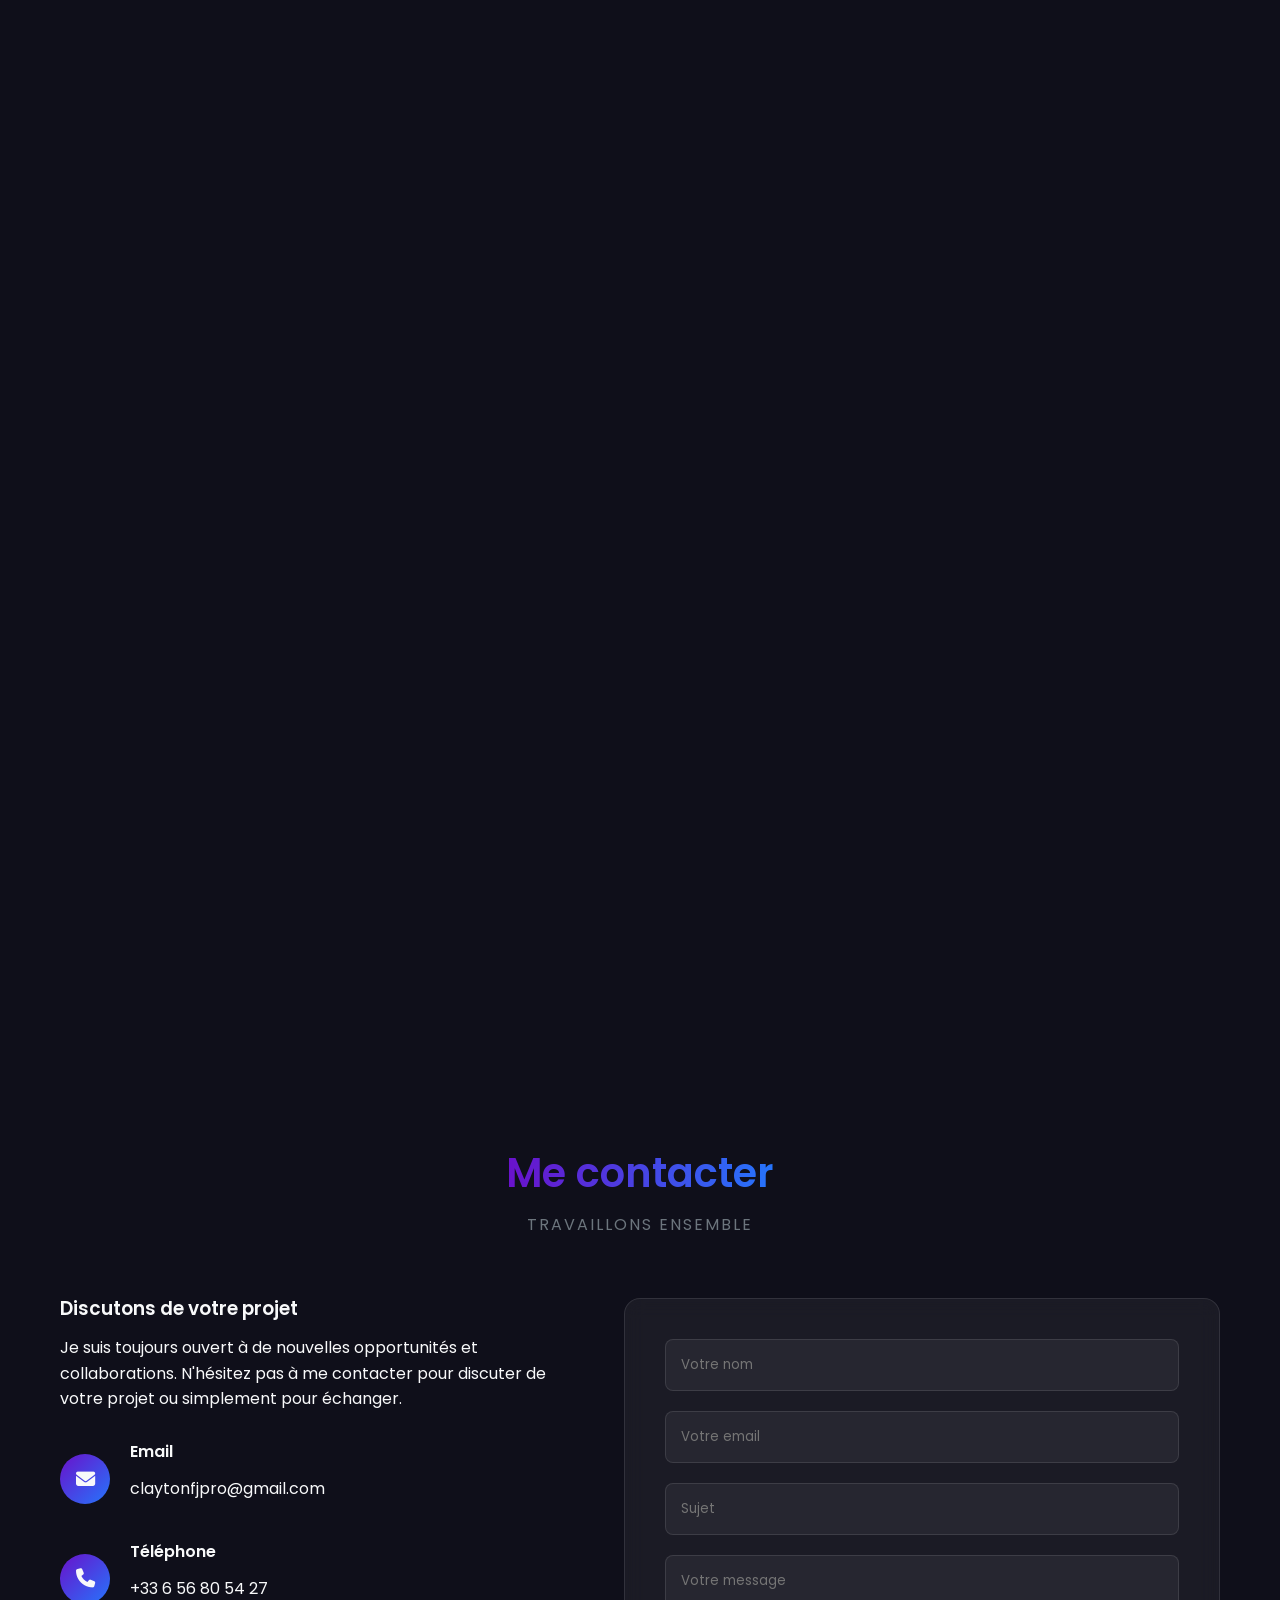
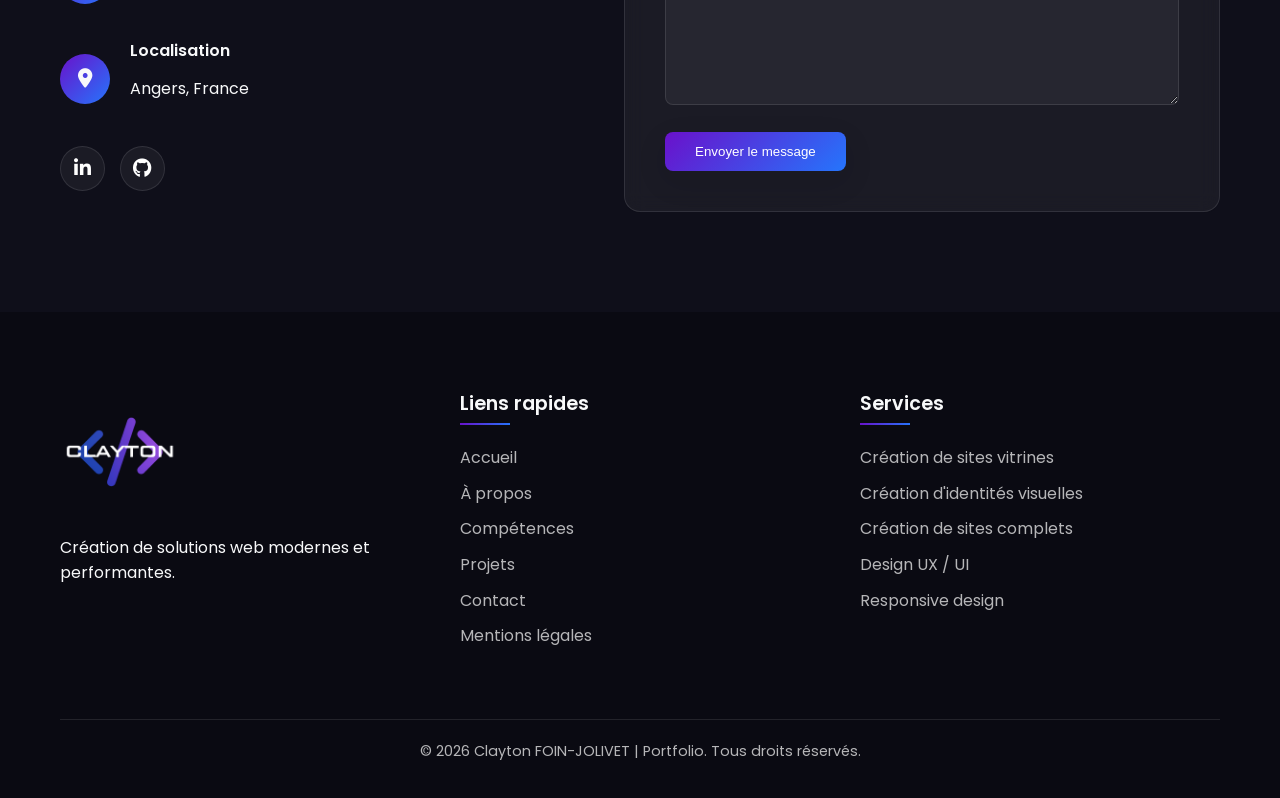
==== commit f95a9b22: "Hide 10th project behind 'Voir plus' button Co-Authored-By: Claude Opus 4.7 <noreply@anthropic.com>" ====
--- a/HTML/index.html
+++ b/HTML/index.html
@@ -456,8 +456,8 @@
                 </div>
             </div>
             
-            <!-- Project 10 (VISIBLE) -->
-            <div class="project-item" data-category="web">
+            <!-- Project 10 (HIDDEN) -->
+            <div class="project-item hidden-project" data-category="web">
                 <div class="project-image">
                     <img src="../IMAGES/mockupprojets7.png" alt="Projet 10" loading="lazy">
                     <div class="project-overlay">
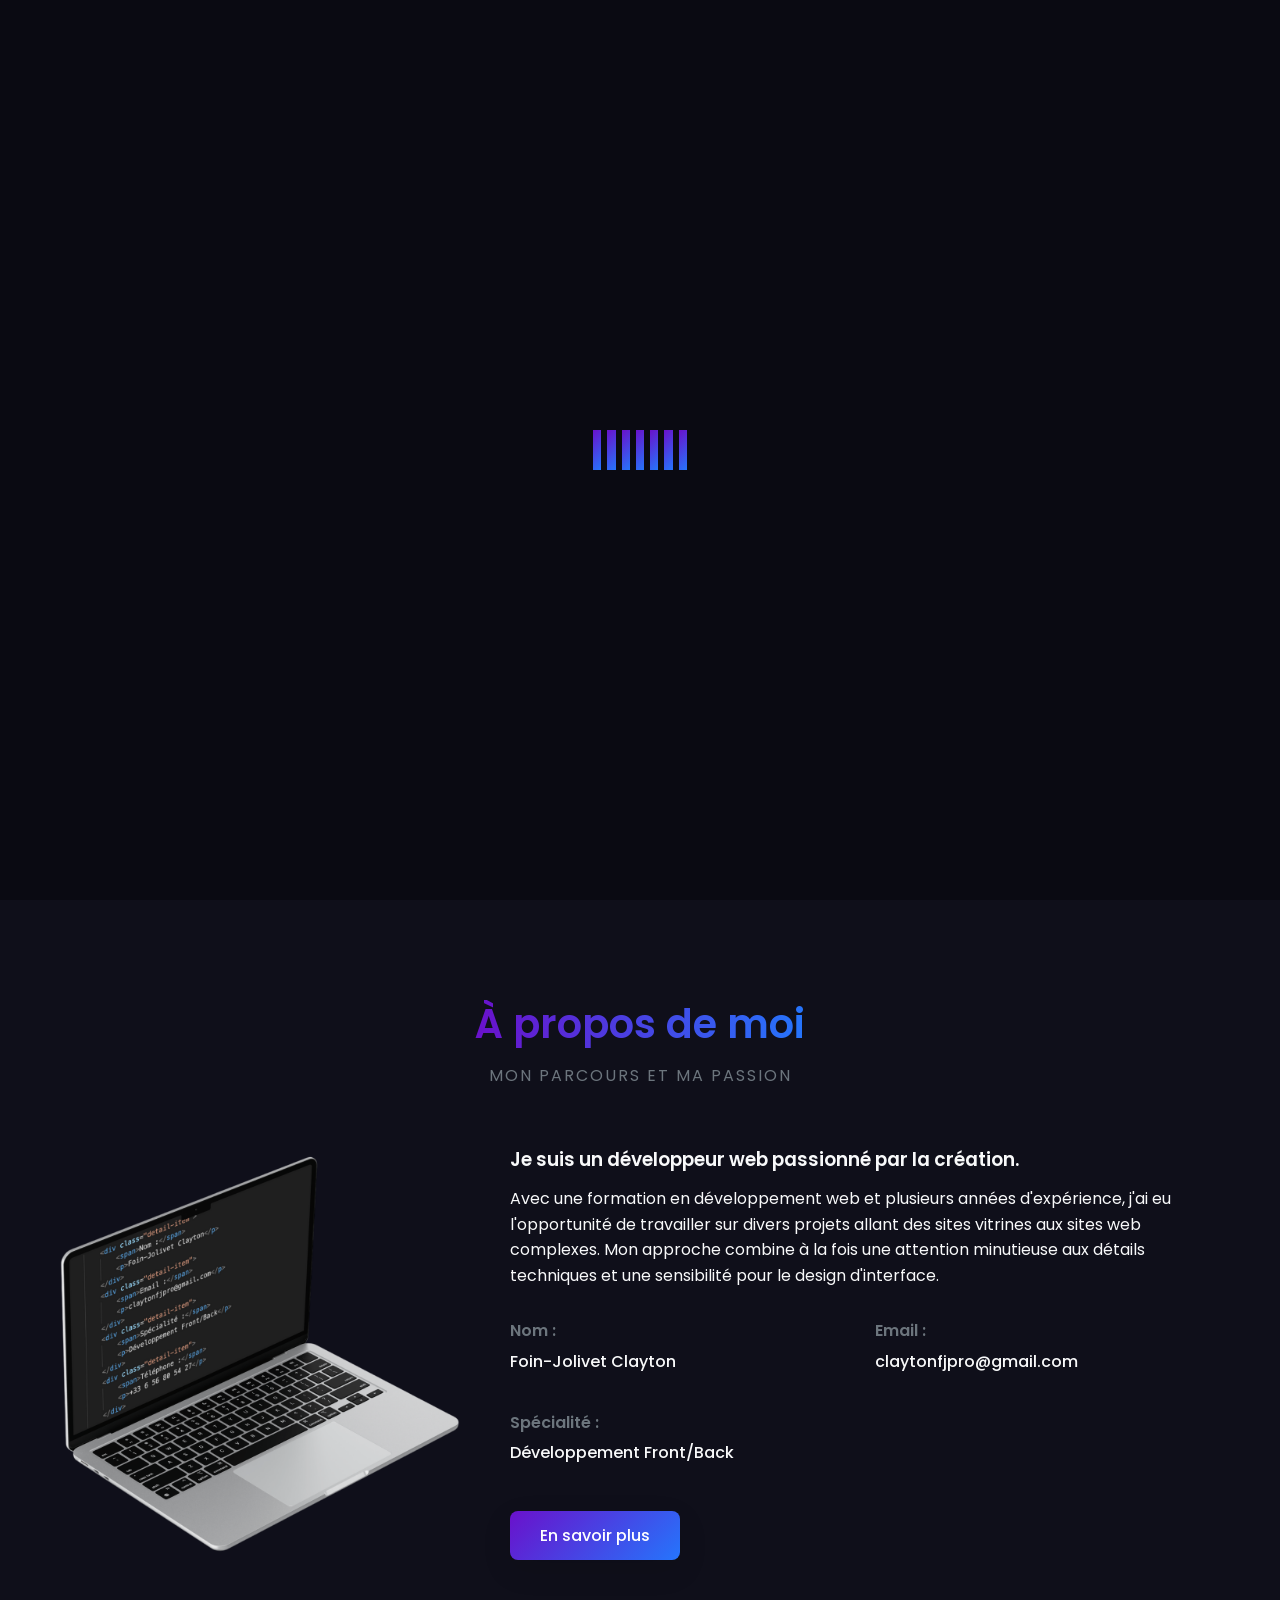
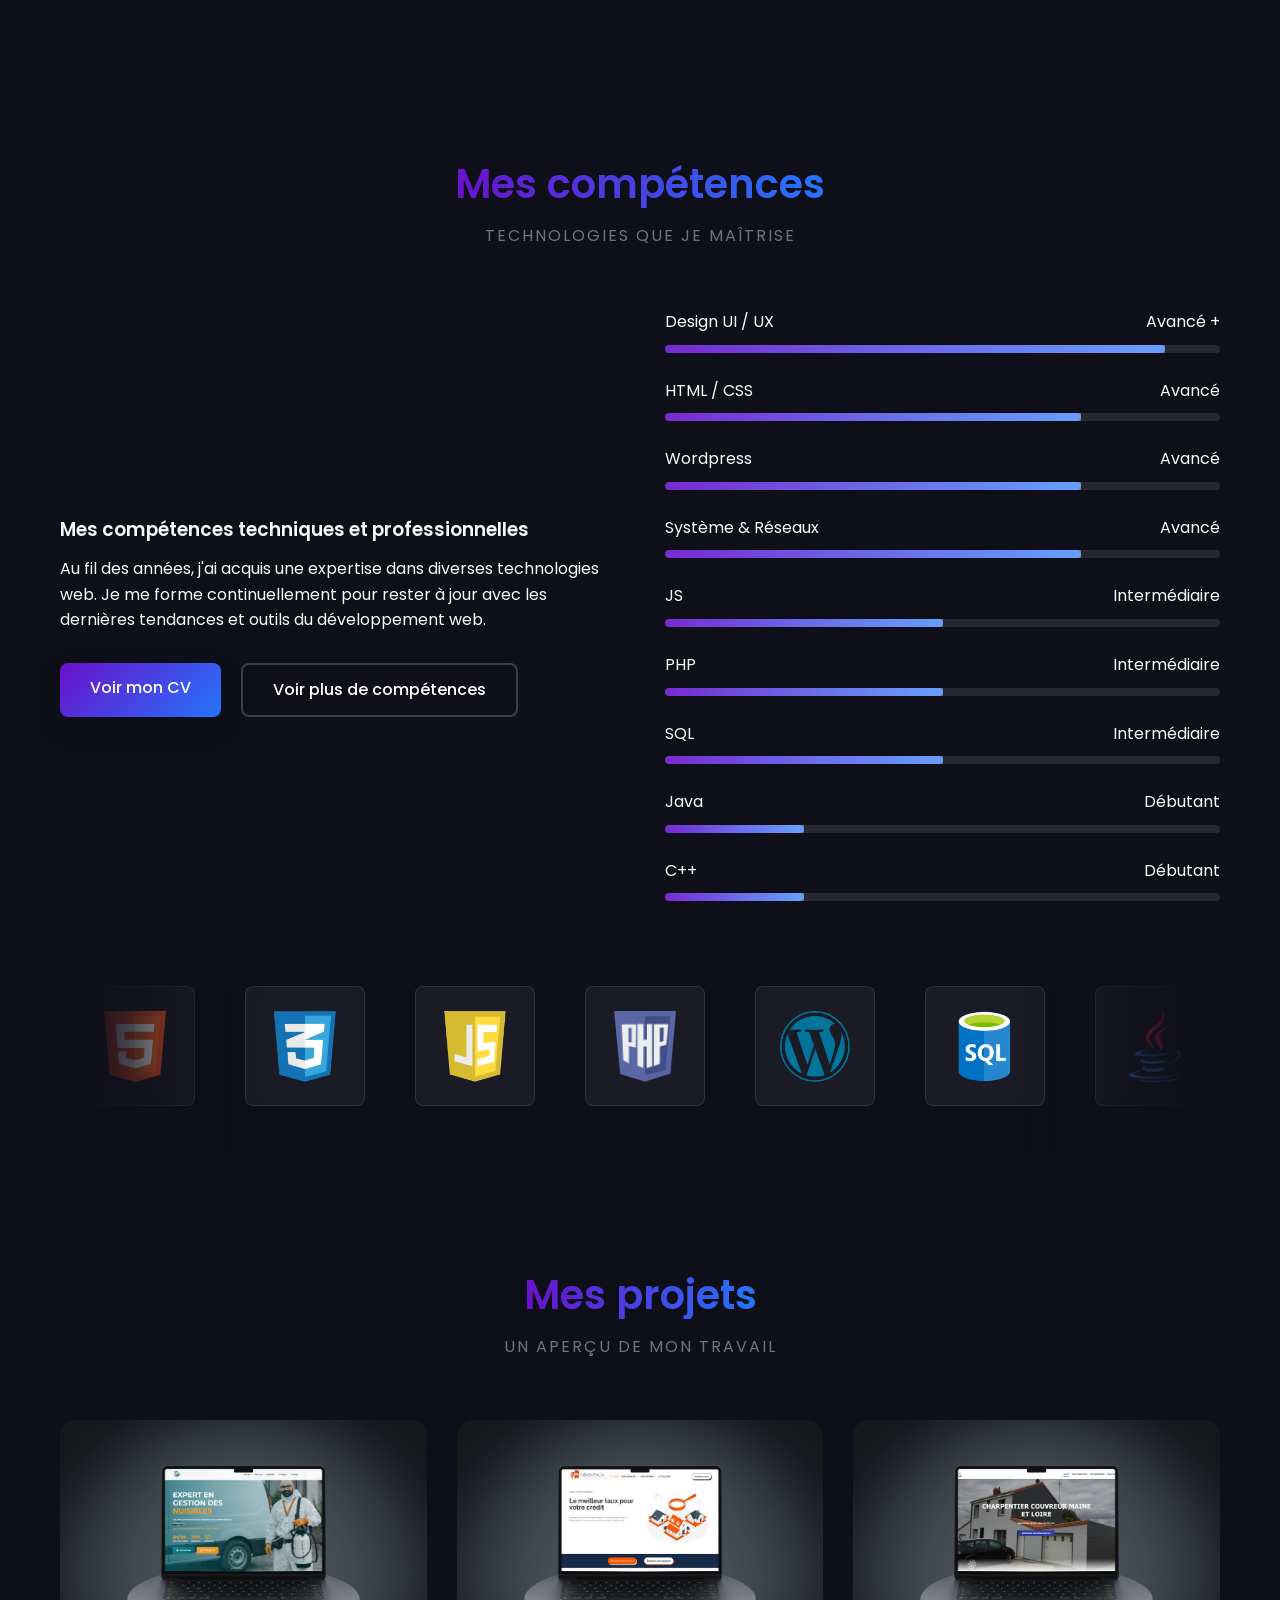
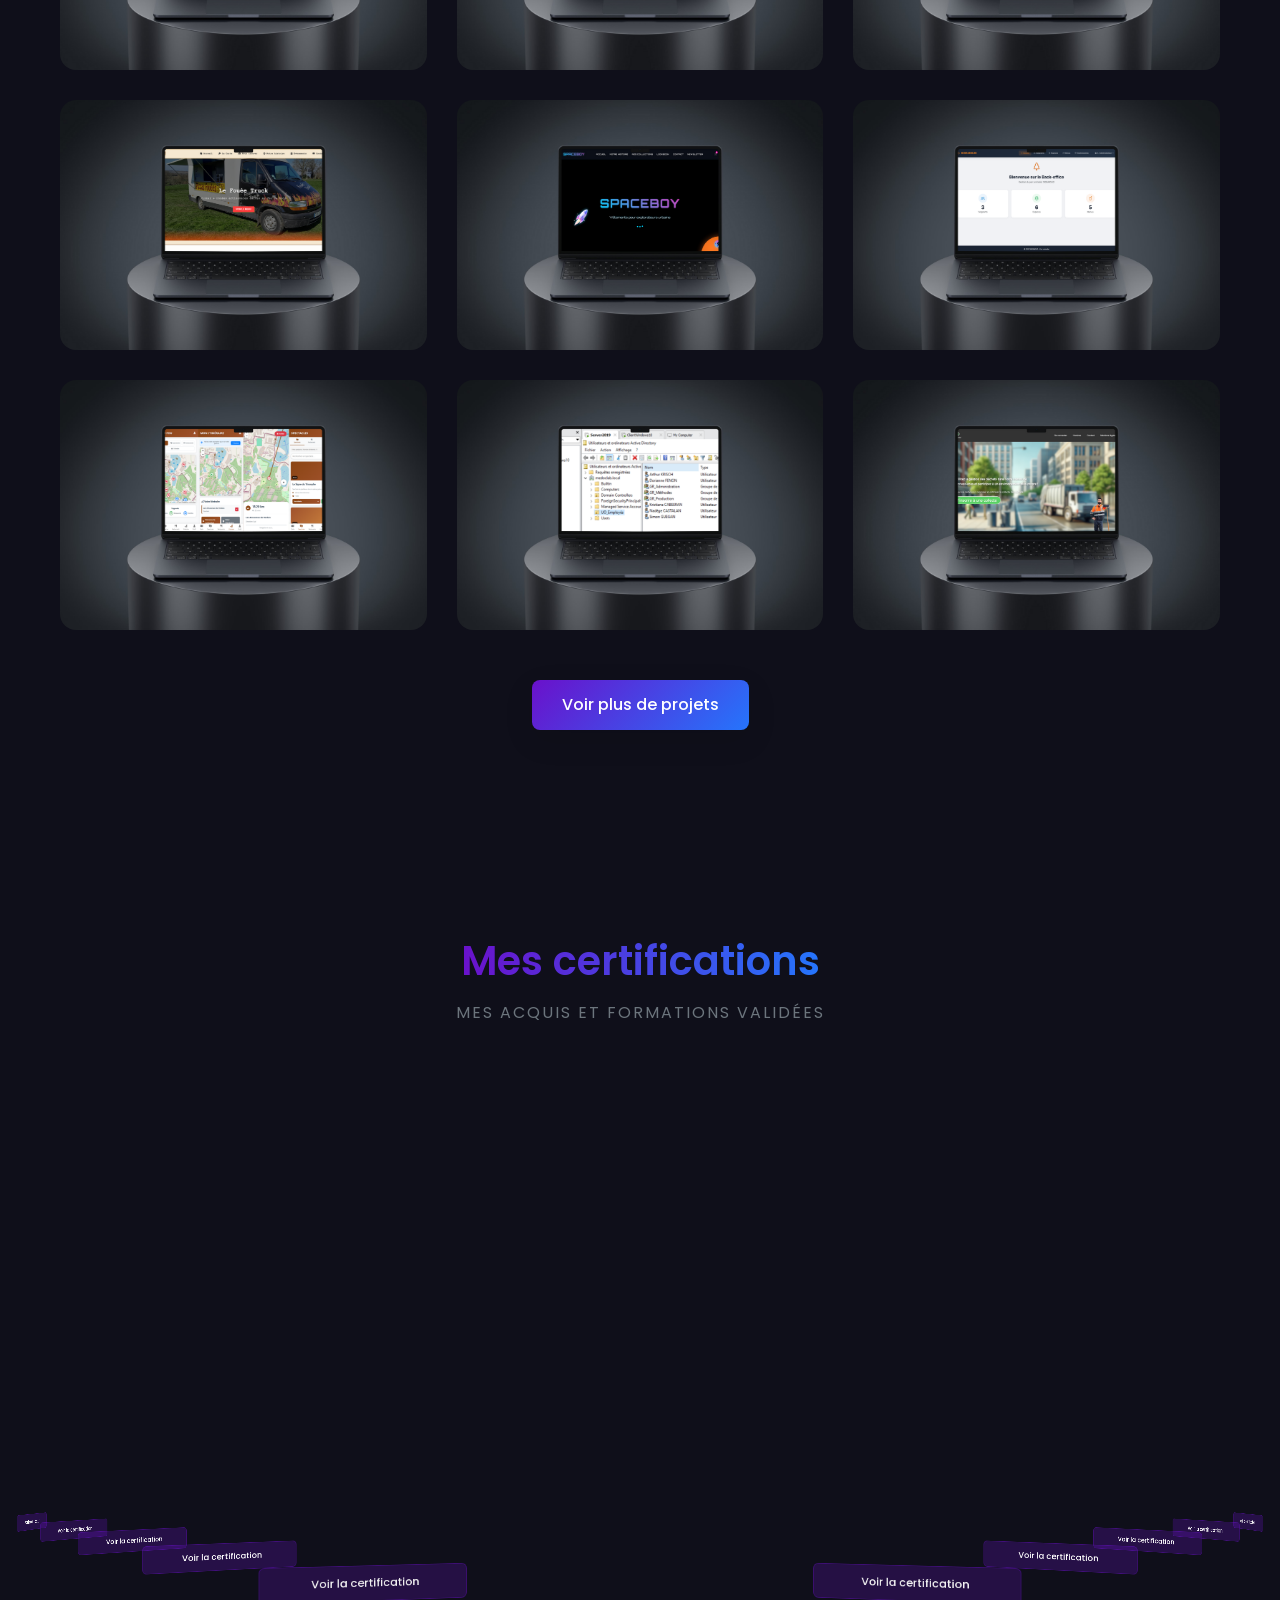
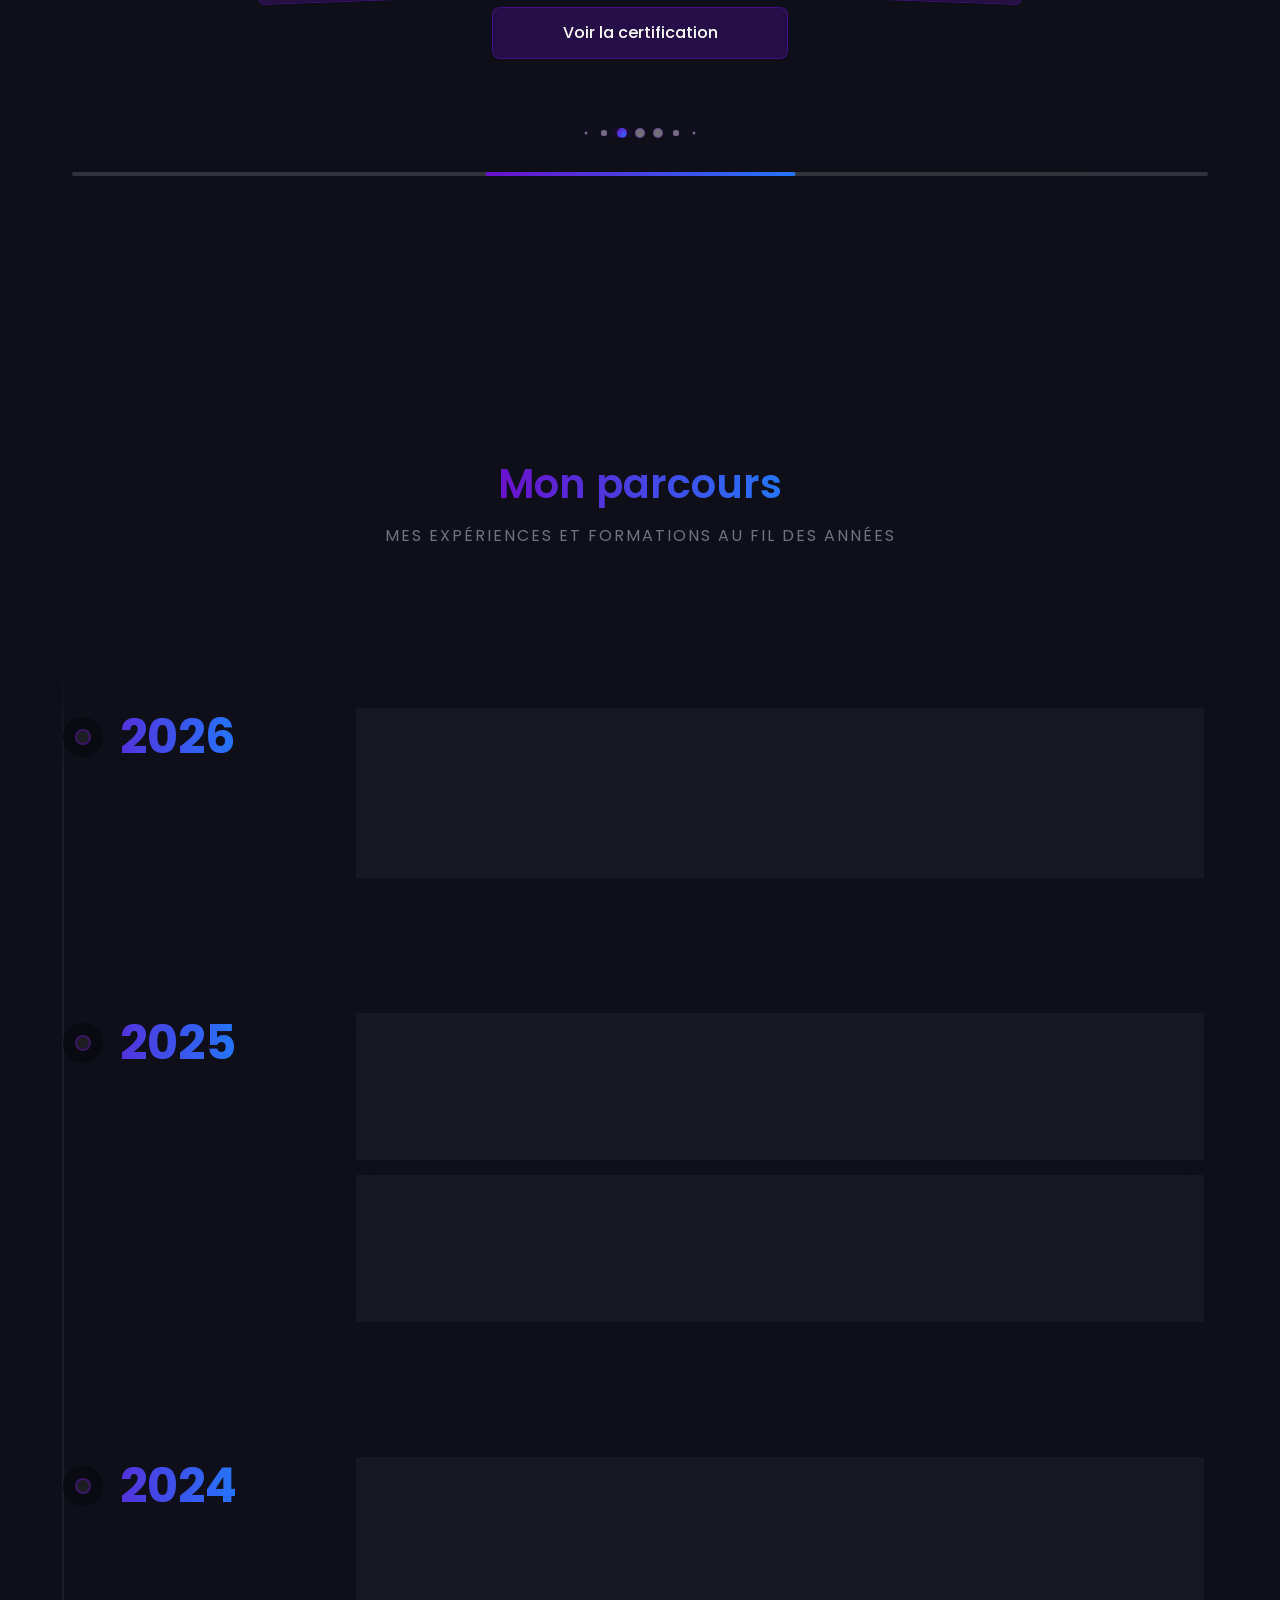
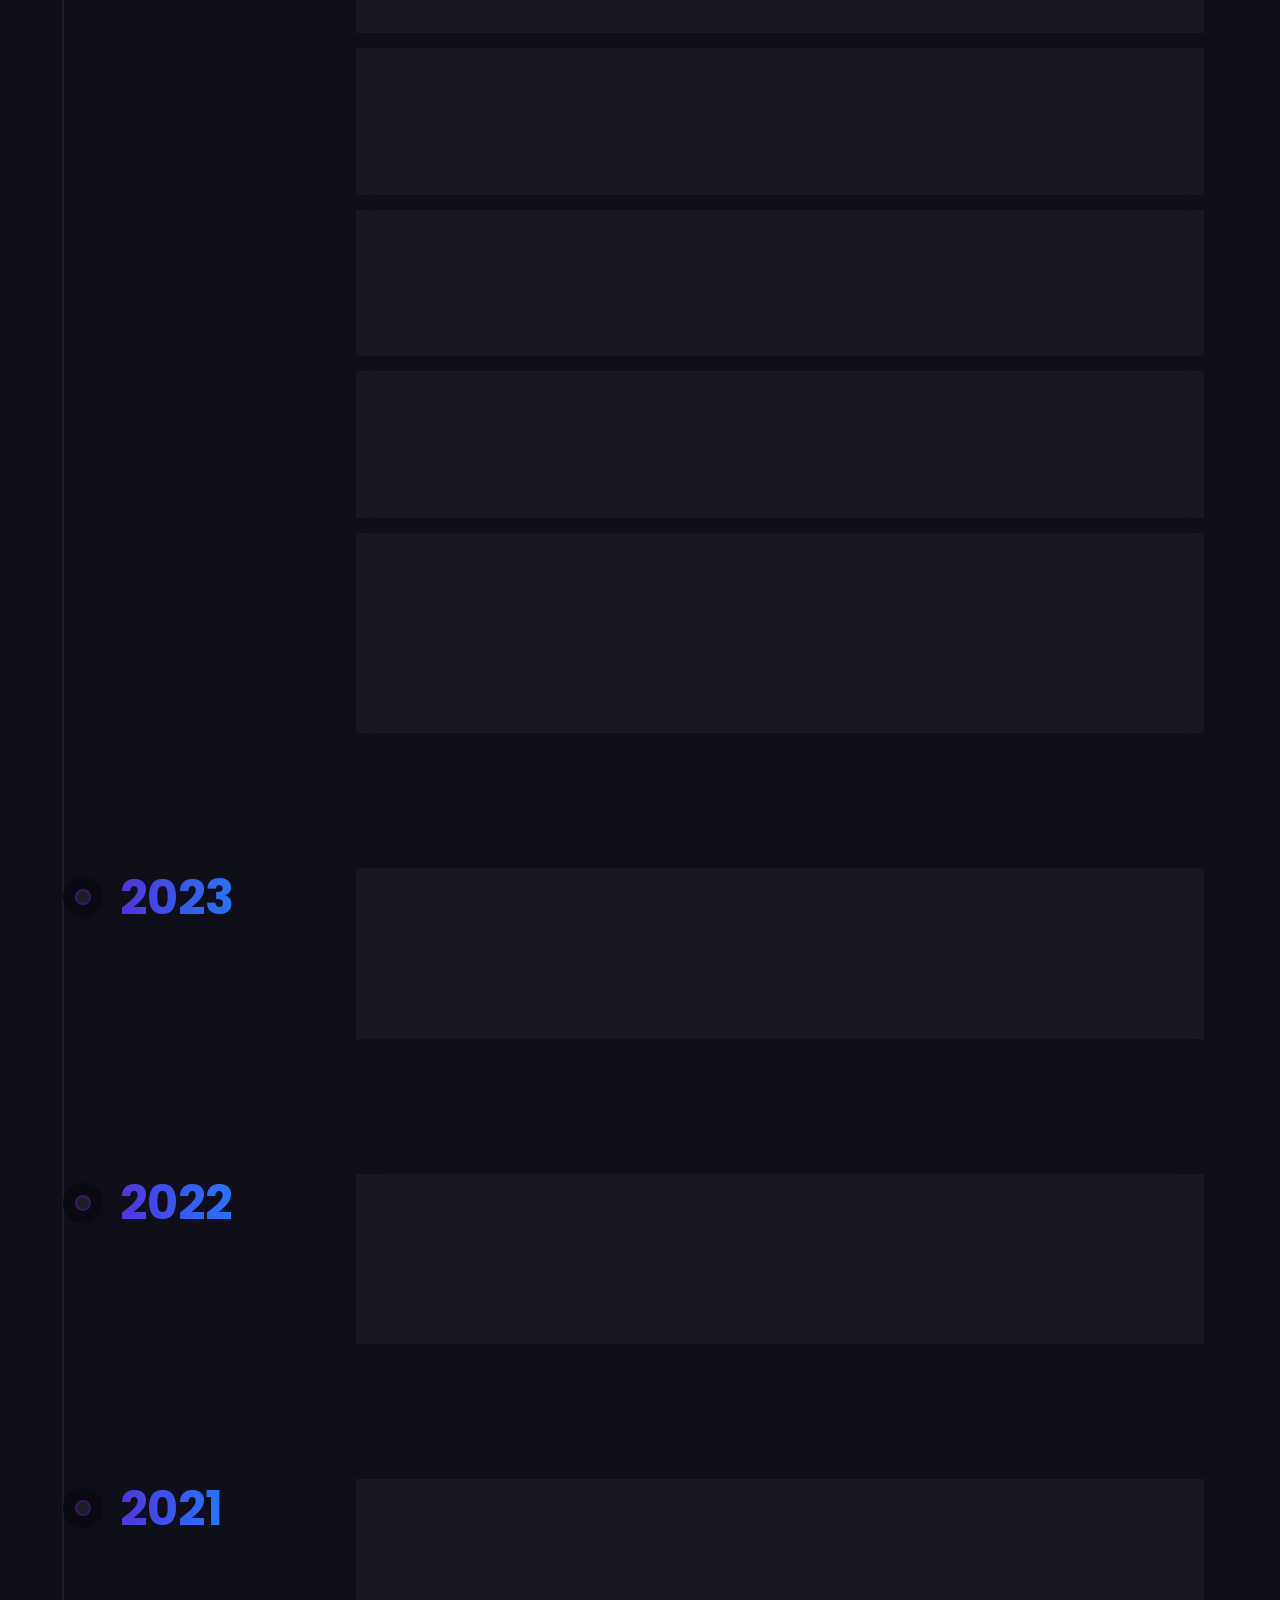
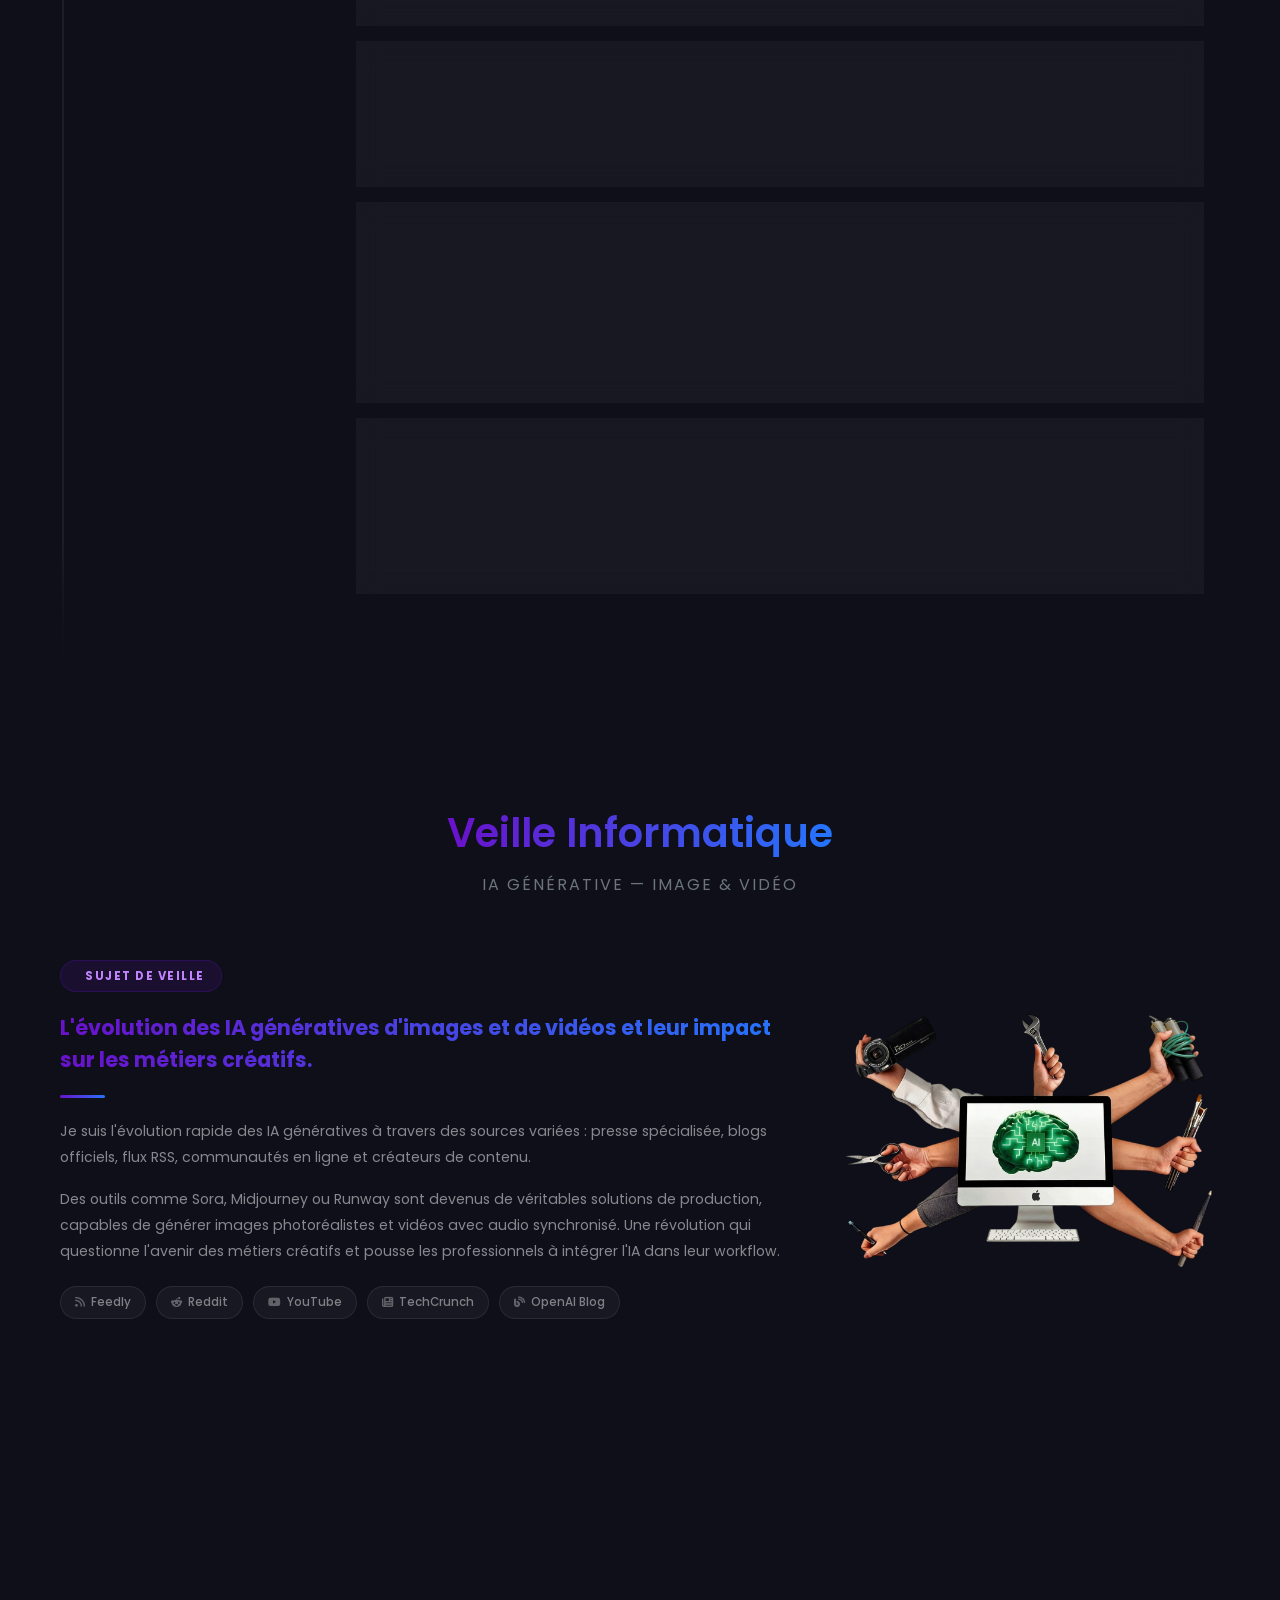
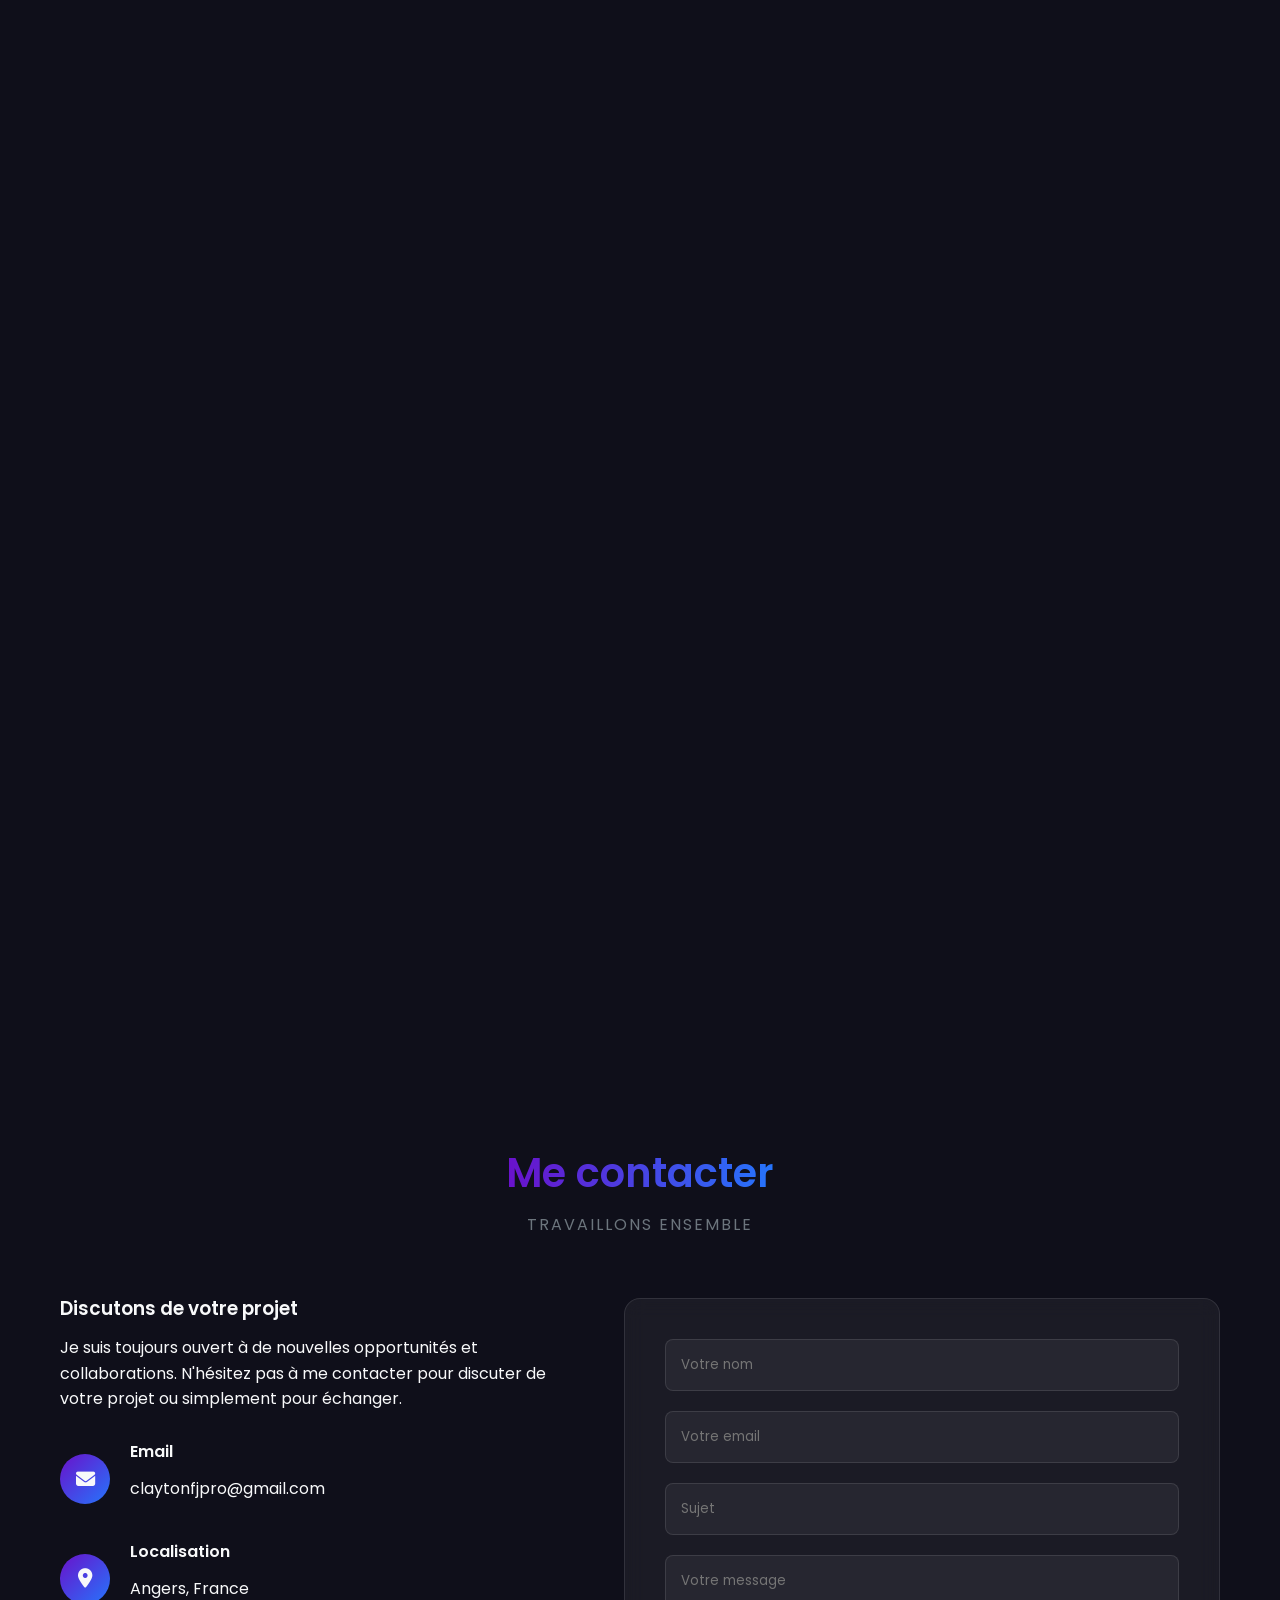
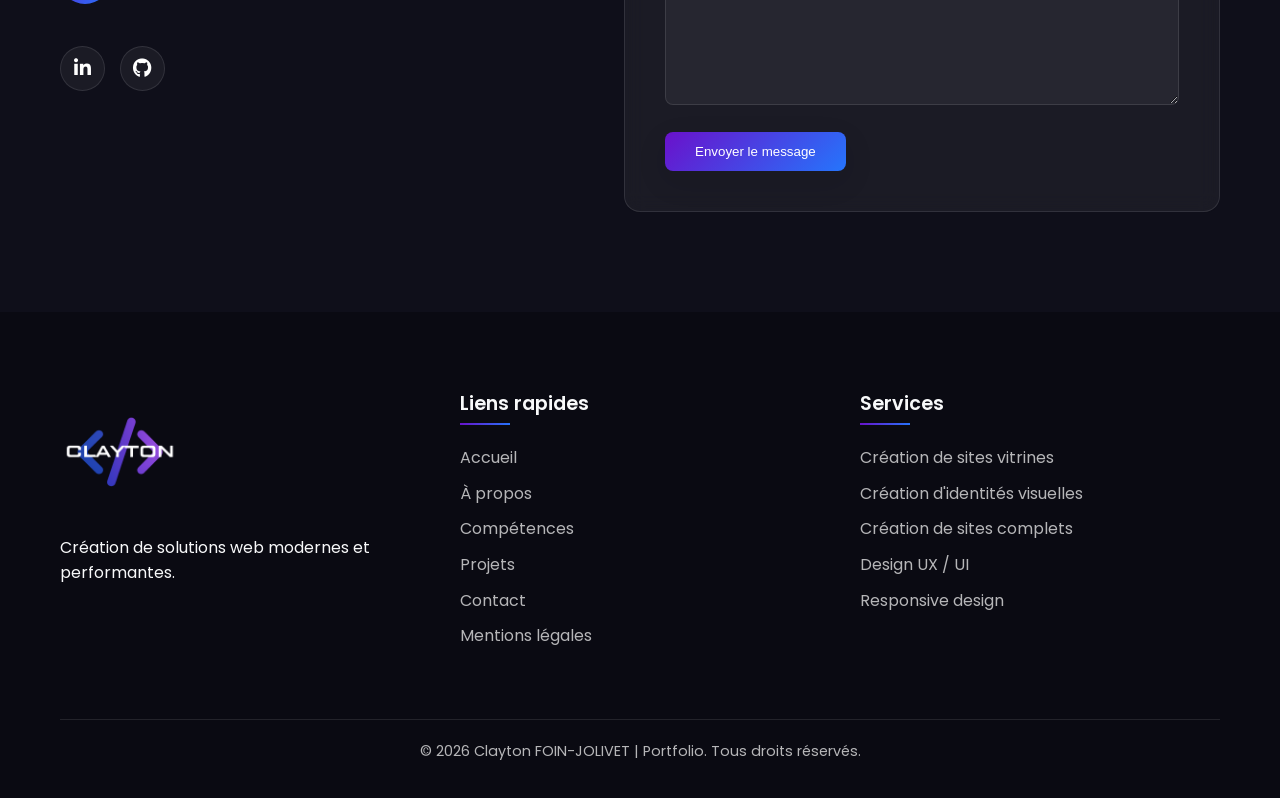
==== commit fe55b853: "Remove phone number and update tableau de compétences PDF Co-Authored-By: Claude Opus 4.7 <noreply@a" ====
--- a/HTML/index.html
+++ b/HTML/index.html
@@ -175,10 +175,6 @@
                             <span>Spécialité :</span>
                             <p>Développement Front/Back</p>
                         </div>
-                        <div class="detail-item">
-                            <span>Téléphone :</span>
-                            <p>+33 6 56 80 54 27</p>
-                        </div>
                     </div>
                     
                     <div class="about-btns">
@@ -1183,14 +1179,6 @@
                         </div>
                         
                         <div class="info-item">
-                            <i class="fas fa-phone"></i>
-                            <div>
-                                <h4>Téléphone</h4>
-                                <p>+33 6 56 80 54 27</p>
-                            </div>
-                        </div>
-                        
-                        <div class="info-item">
                             <i class="fas fa-map-marker-alt"></i>
                             <div>
                                 <h4>Localisation</h4>
